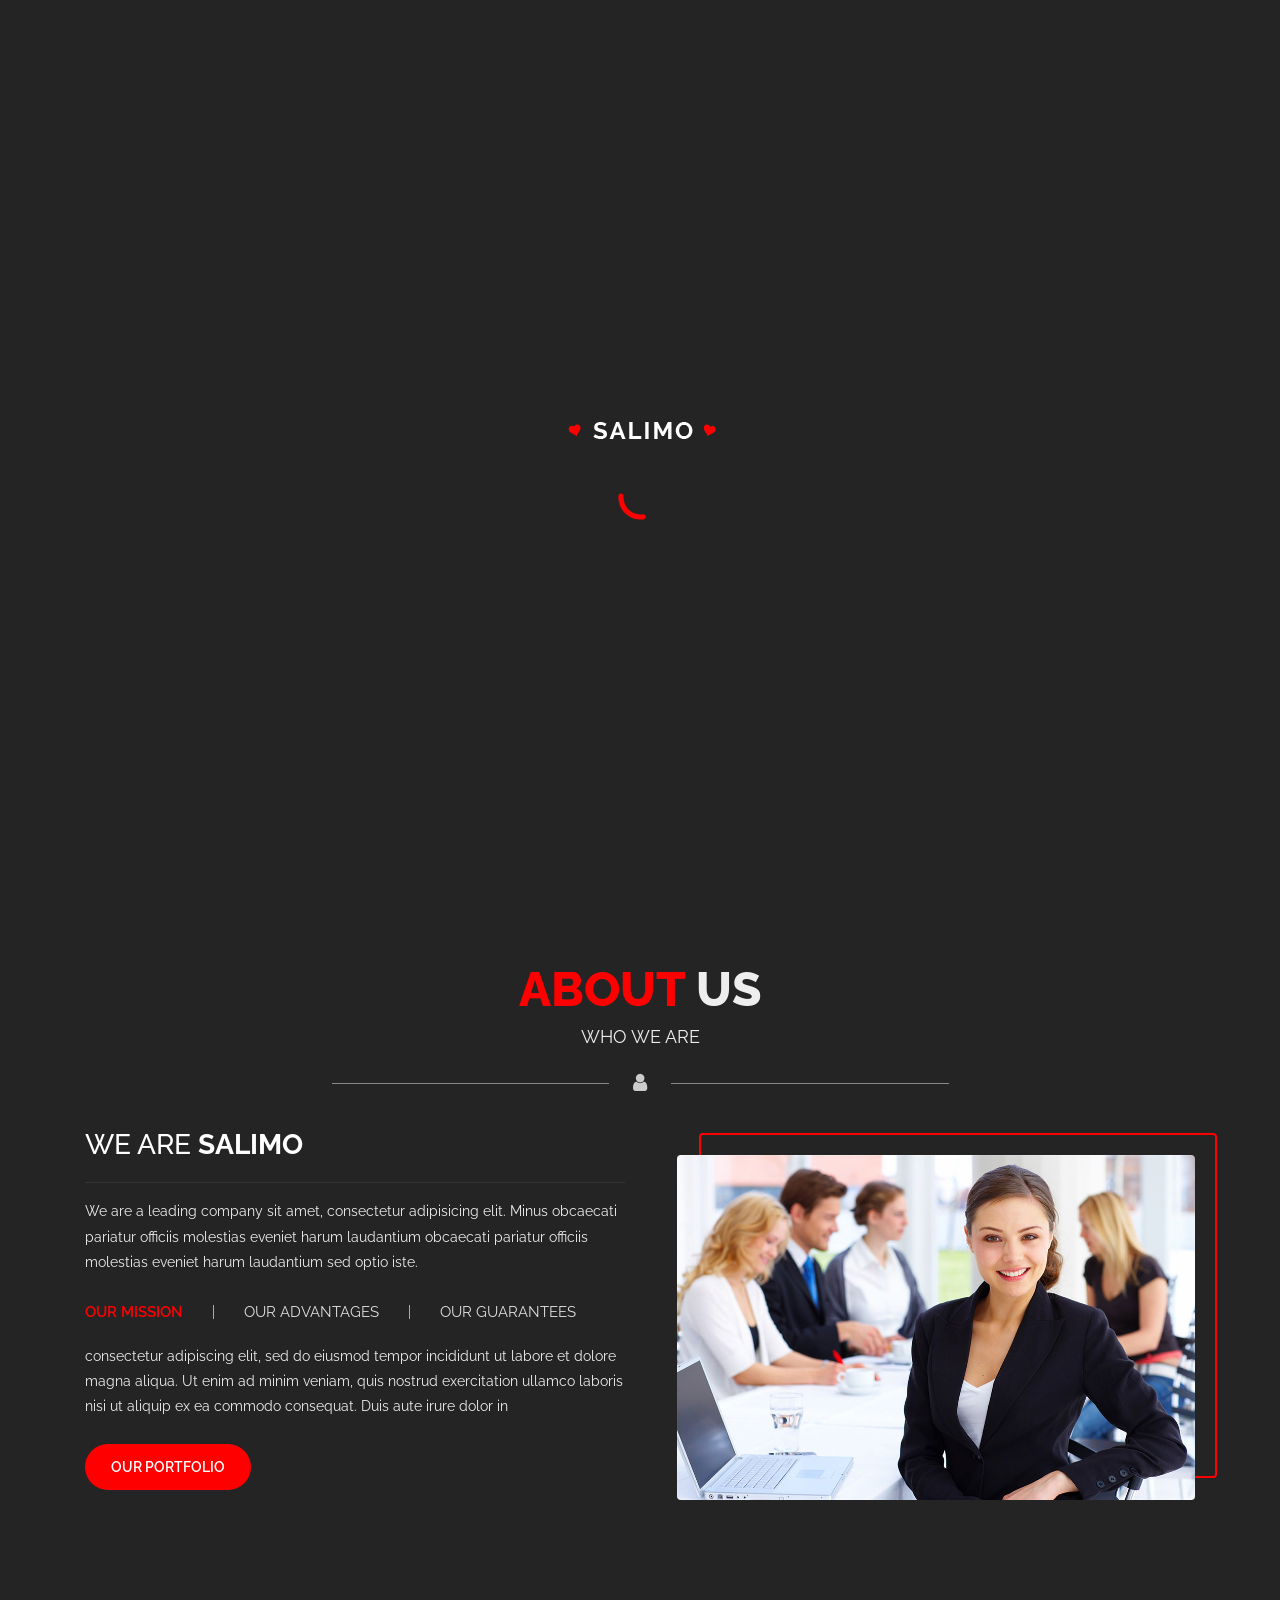
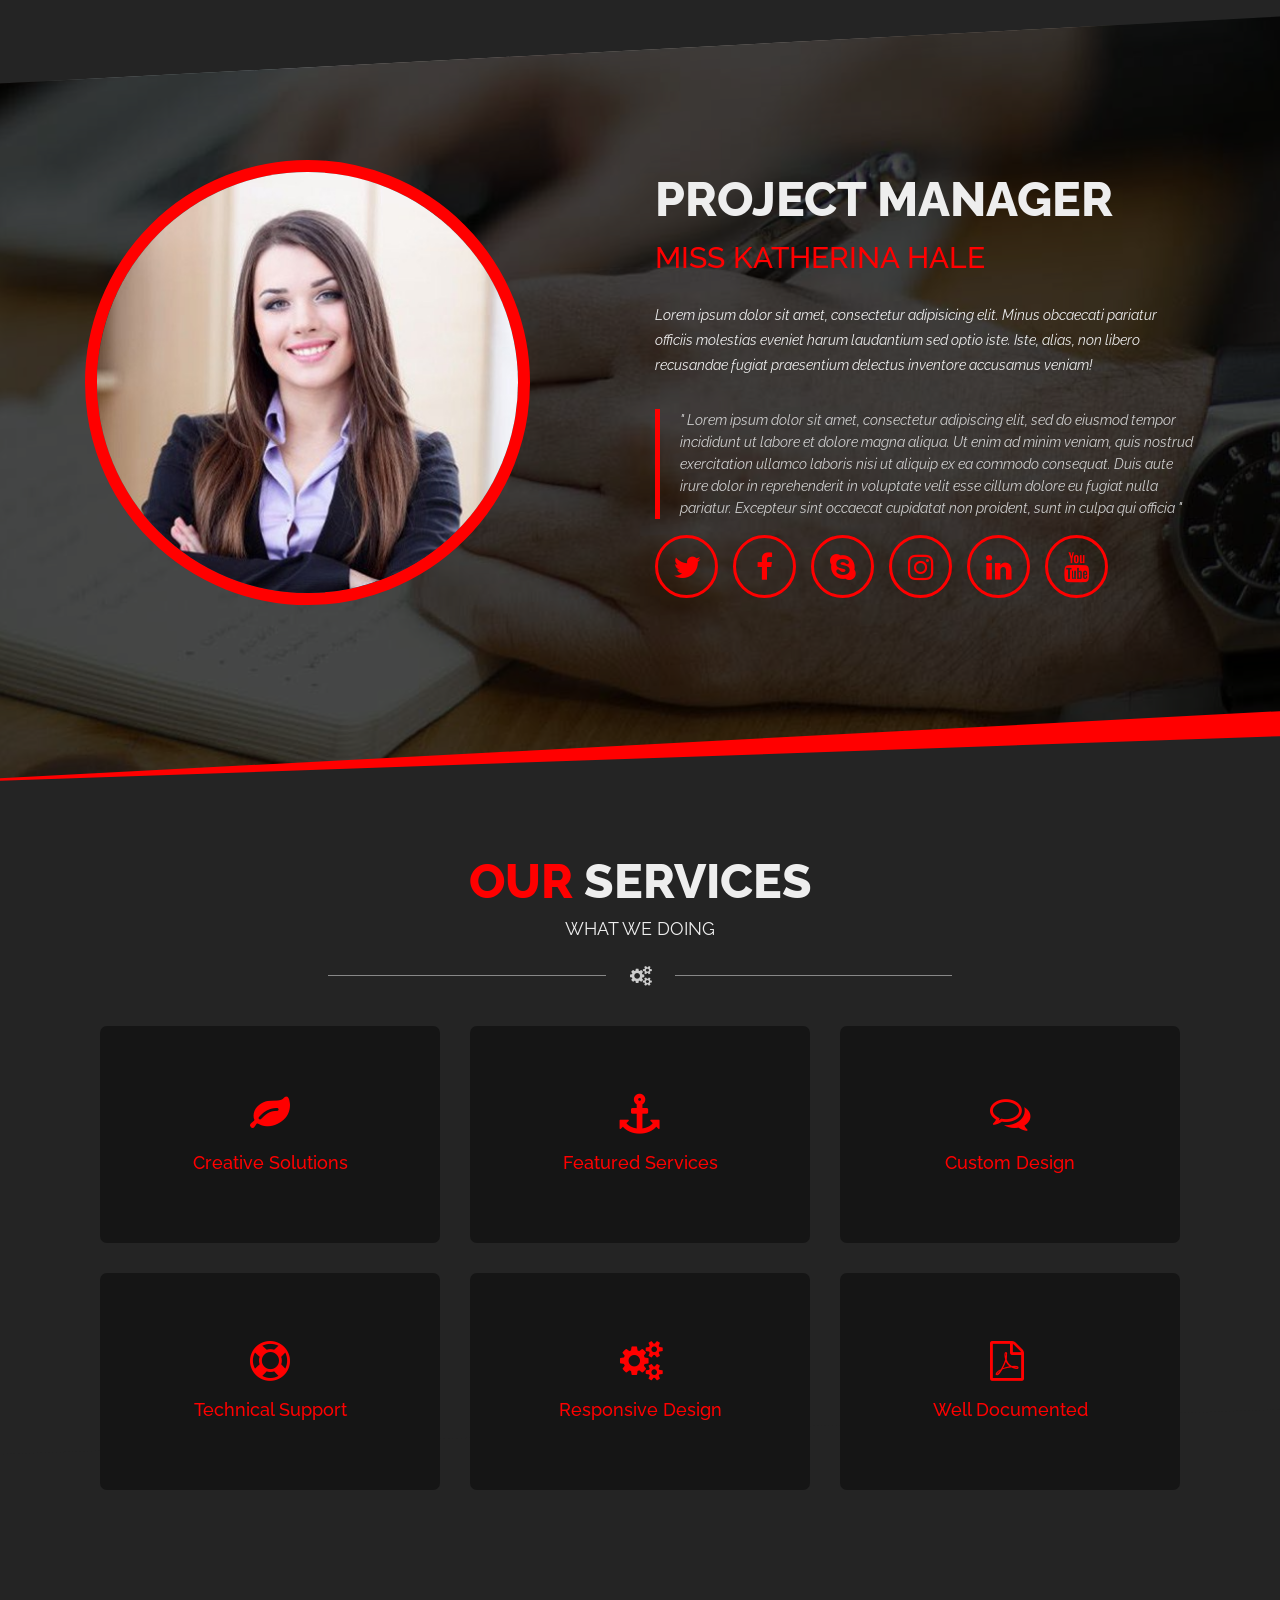
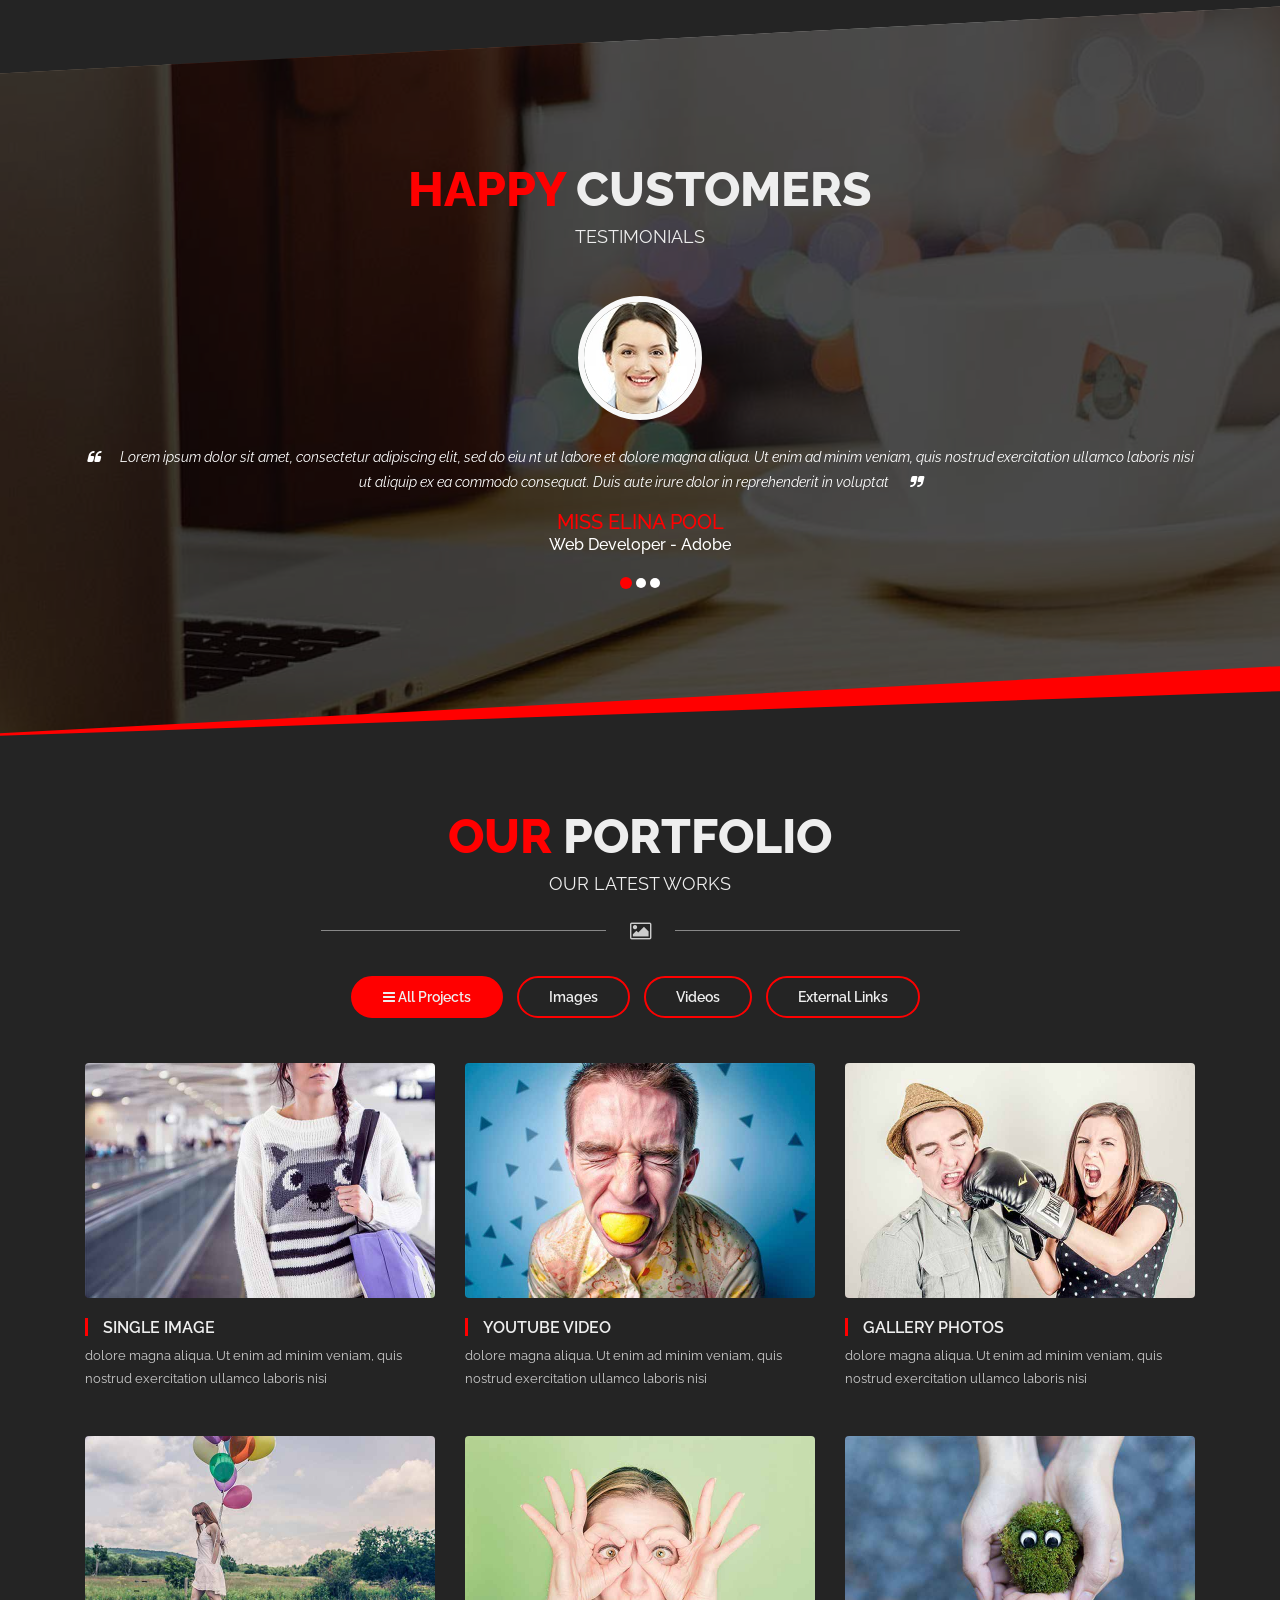
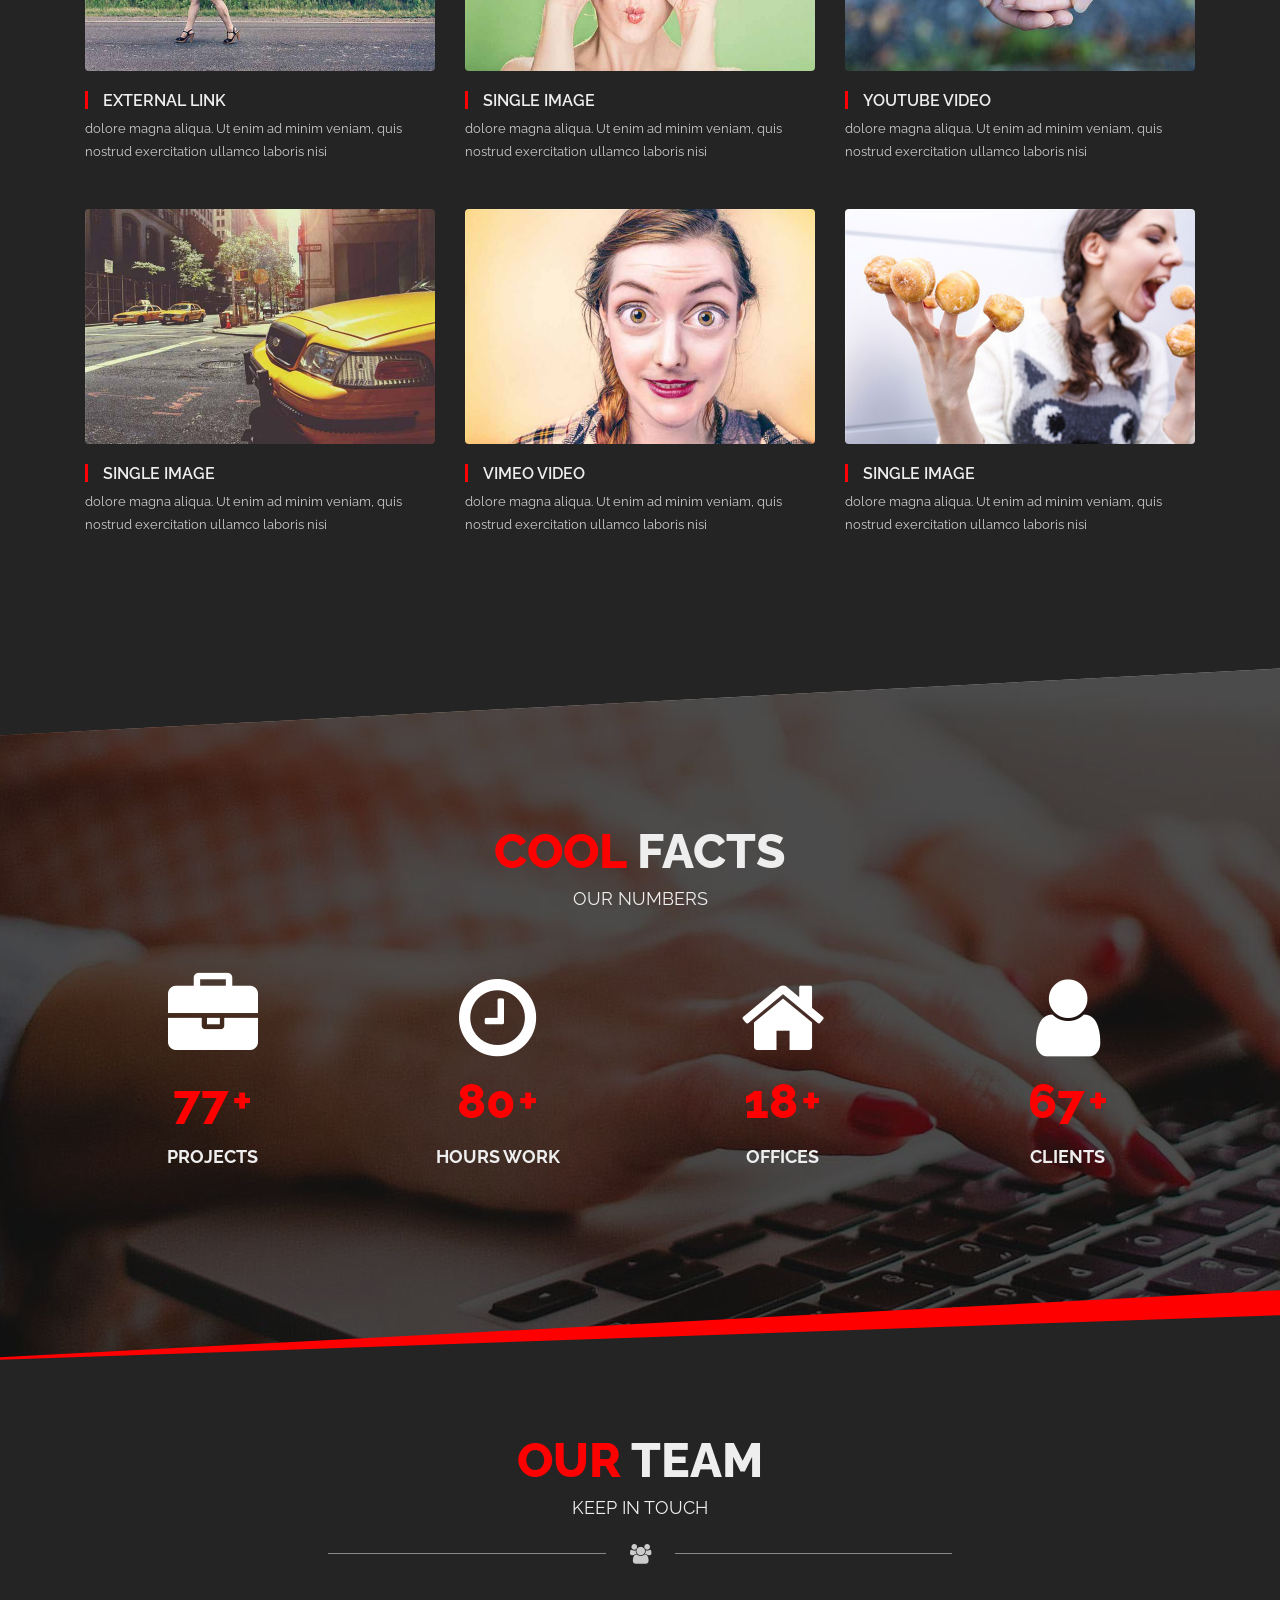
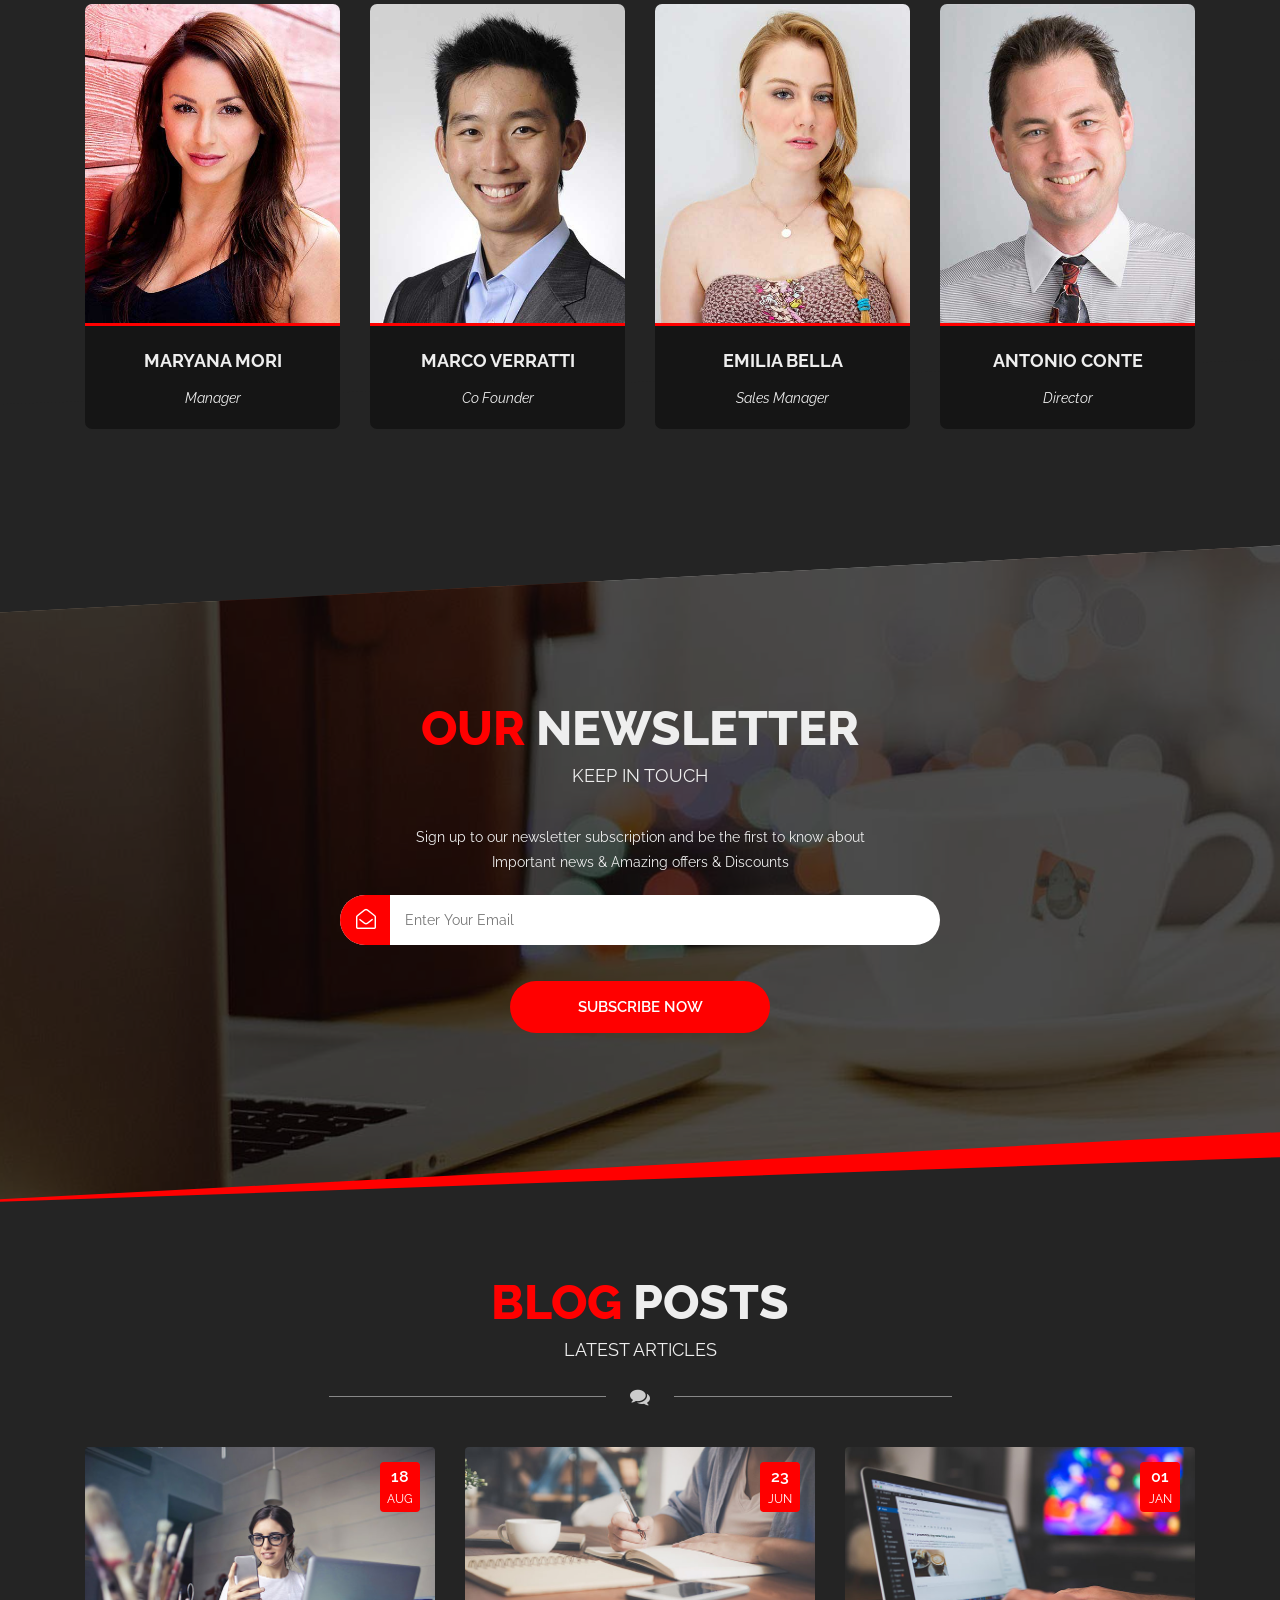
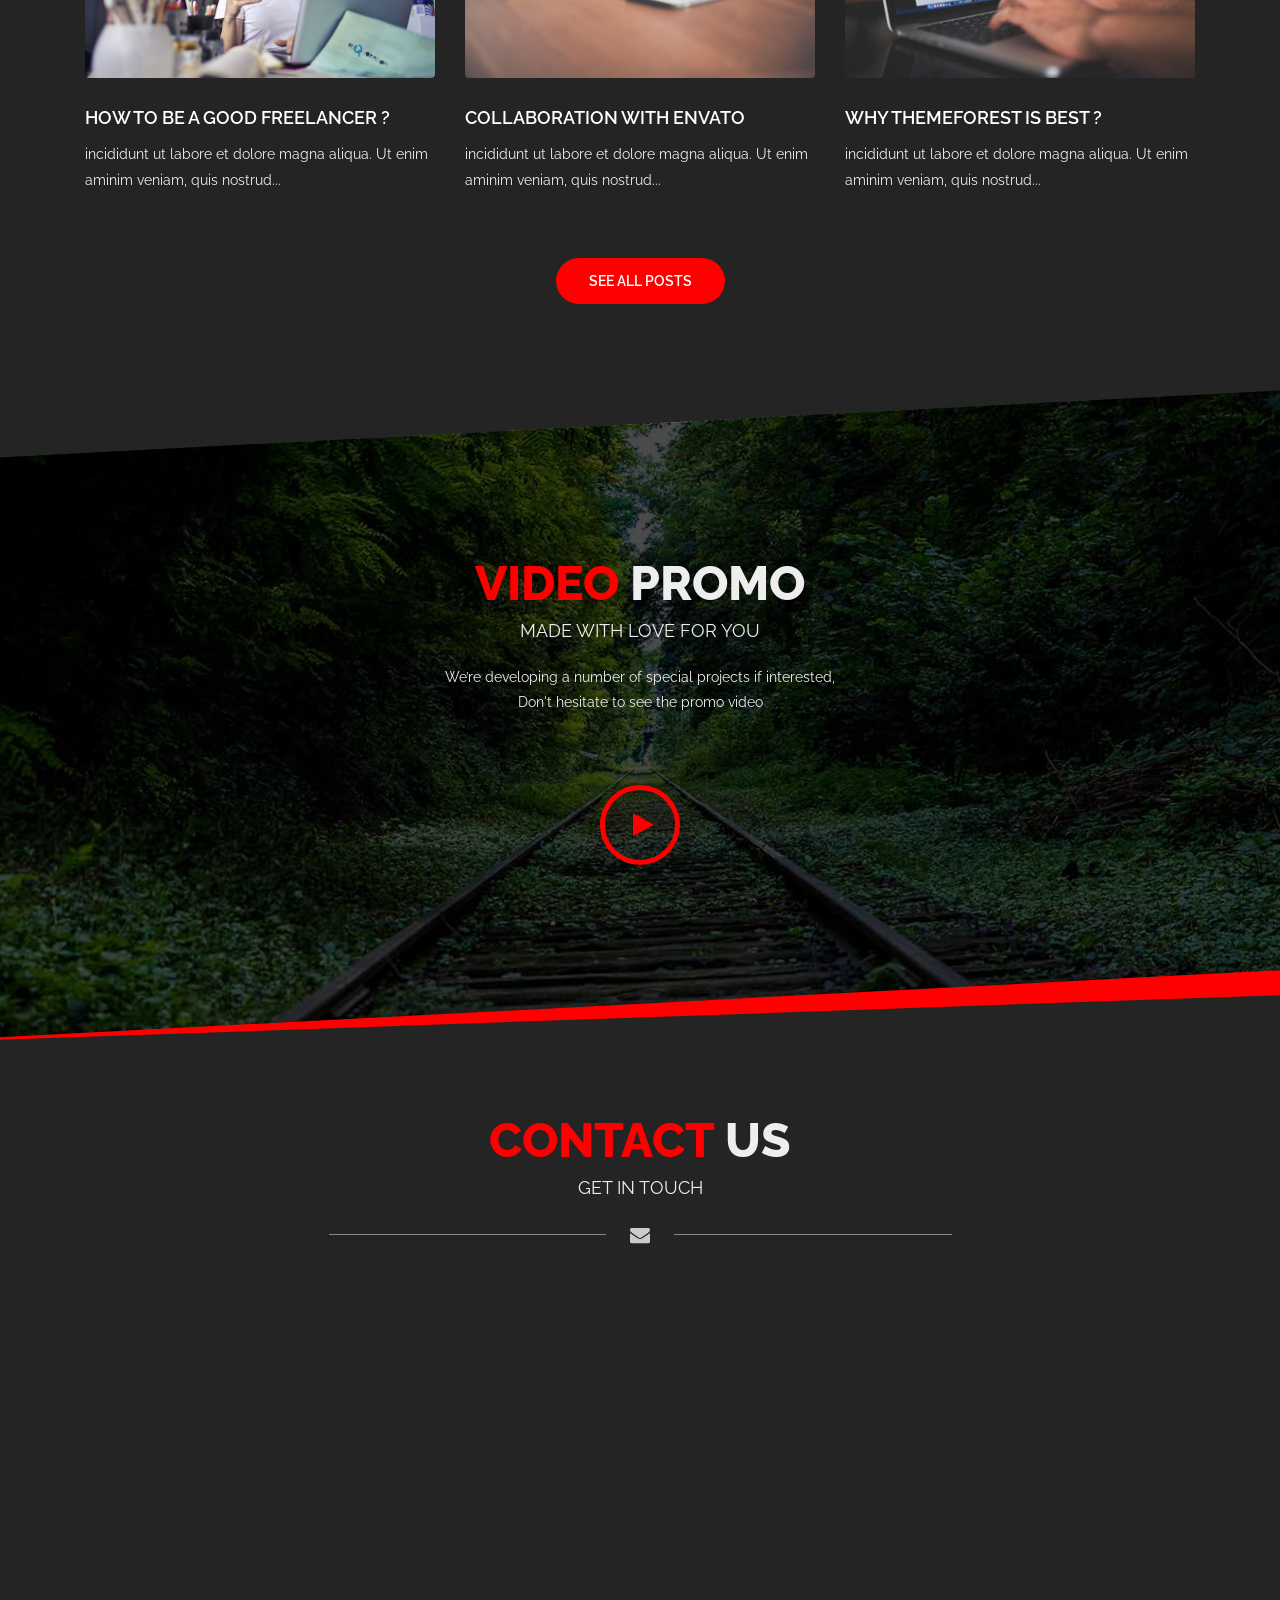
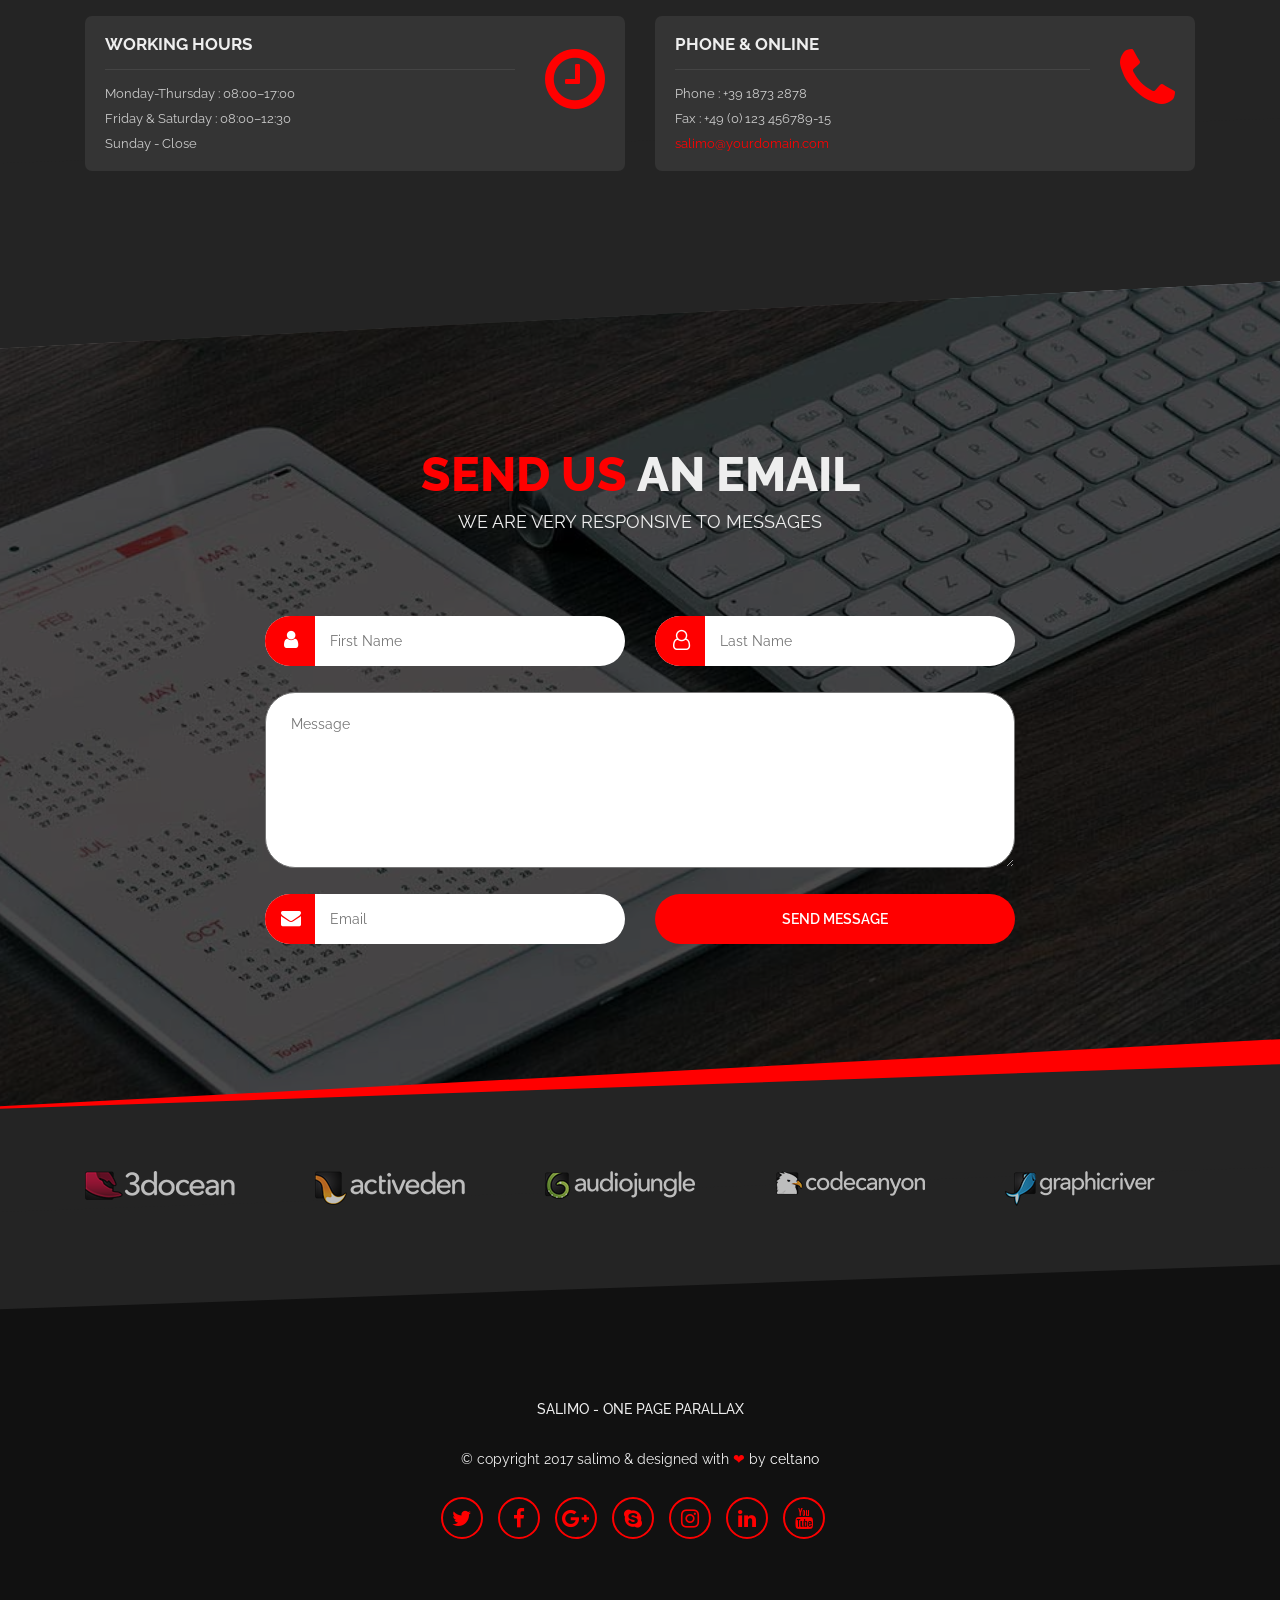
==== demos/index.html @ 037883f0 "f" ====
﻿<!DOCTYPE html>
<html lang="en">

<head>
    <meta charset="utf-8" />
    <title>Salimo - One Page Parallax</title>
    <meta name="viewport" content="width=device-width, initial-scale=1.0" />

    <!-- Google Fonts -->
    <link href="https://fonts.googleapis.com/css?family=Raleway:100,200,300,400,500,600,700,800,900" rel="stylesheet">

    <!-- Favicon -->
    <link rel="shortcut icon" href="img/favicon.png">

    <!-- Template CSS Files -->
    <link rel="stylesheet" type="text/css" href="css/bootstrap.min.css" />
    <link rel="stylesheet" type="text/css" href="css/font-awesome.min.css" />
    <link rel="stylesheet" type="text/css" href="css/magnific-popup.css" />
    <link rel="stylesheet" type="text/css" href="css/style.css" />
    <link rel="stylesheet" type="text/css" href="css/skins/red.css" />

    <!-- Revolution Slider CSS Files -->
    <link rel="stylesheet" type="text/css" href="js/plugins/revolution/css/settings.css" />
    <link rel="stylesheet" type="text/css" href="js/plugins/revolution/css/layers.css" />
    <link rel="stylesheet" type="text/css" href="js/plugins/revolution/css/navigation.css" />

    <!-- Live Style Switcher - demo only -->
    <link rel="alternate stylesheet" type="text/css" title="blue" href="css/skins/blue.css" />
    <link rel="alternate stylesheet" type="text/css" title="blueviolet" href="css/skins/blueviolet.css" />
    <link rel="alternate stylesheet" type="text/css" title="goldenrod" href="css/skins/goldenrod.css" />
    <link rel="alternate stylesheet" type="text/css" title="green" href="css/skins/green.css" />
    <link rel="alternate stylesheet" type="text/css" title="magenta" href="css/skins/magenta.css" />
    <link rel="alternate stylesheet" type="text/css" title="orange" href="css/skins/orange.css" />
    <link rel="alternate stylesheet" type="text/css" title="purple" href="css/skins/purple.css" />
    <link rel="alternate stylesheet" type="text/css" title="red" href="css/skins/red.css" />
    <link rel="alternate stylesheet" type="text/css" title="yellow" href="css/skins/yellow.css" />
    <link rel="alternate stylesheet" type="text/css" title="yellowgreen" href="css/skins/yellowgreen.css" />
    <link rel="stylesheet" type="text/css" href="css/styleswitcher.css" />

    <!-- Template JS Files -->
    <script type="text/javascript" src="js/modernizr.js"></script>

</head>

<body class="double-diagonal dark">
    <!-- Preloader Starts -->
    <div class="preloader" id="preloader">
        <div class="logopreloader">
            <img src="img/styleswitcher/logos/red.png" alt="logo-black">
        </div>
        <div class="loader" id="loader"></div>
    </div>
    <!-- Preloader Ends -->
    <!-- Live Style Switcher Starts - demo only -->
    <div id="switcher" class="">
        <div class="content-switcher">
            <h4>STYLE SWITCHER</h4>
            <ul>
                <li>
                    <a href="#" onclick="setActiveStyleSheet('blue'); document.getElementById('logo-light').src='img/styleswitcher/logos/blue.png'; document.getElementById('logo-dark').src='img/styleswitcher/logos/logos-dark/blue.png';" title="blue" class="color"><img src="img/styleswitcher/blue.png" alt="" width="30" height="30" /></a>
                </li>
                <li>
                    <a href="#" onclick="setActiveStyleSheet('blueviolet'); document.getElementById('logo-light').src='img/styleswitcher/logos/blueviolet.png'; document.getElementById('logo-dark').src='img/styleswitcher/logos/logos-dark/blueviolet.png';" title="blueviolet" class="color"><img src="img/styleswitcher/blueviolet.png" alt="" width="30" height="30" /></a>
                </li>
                <li>
                    <a href="#" onclick="setActiveStyleSheet('goldenrod'); document.getElementById('logo-light').src='img/styleswitcher/logos/goldenrod.png'; document.getElementById('logo-dark').src='img/styleswitcher/logos/logos-dark/goldenrod.png';" title="goldenrod" class="color"><img src="img/styleswitcher/goldenrod.png" alt="" width="30" height="30" /></a>
                </li>
                <li>
                    <a href="#" onclick="setActiveStyleSheet('green'); document.getElementById('logo-light').src='img/styleswitcher/logos/green.png'; document.getElementById('logo-dark').src='img/styleswitcher/logos/logos-dark/green.png';" title="green" class="color"><img src="img/styleswitcher/green.png" alt="" width="30" height="30" /></a>
                </li>
                <li>
                    <a href="#" onclick="setActiveStyleSheet('magenta'); document.getElementById('logo-light').src='img/styleswitcher/logos/magenta.png'; document.getElementById('logo-dark').src='img/styleswitcher/logos/logos-dark/magenta.png';" title="magenta" class="color"><img src="img/styleswitcher/magenta.png" alt="" width="30" height="30" /></a>
                </li>
                <li>
                    <a href="#" onclick="setActiveStyleSheet('orange'); document.getElementById('logo-light').src='img/styleswitcher/logos/orange.png'; document.getElementById('logo-dark').src='img/styleswitcher/logos/logos-dark/orange.png';" title="orange" class="color"><img src="img/styleswitcher/orange.png" alt="" width="30" height="30" /></a>
                </li>
                <li>
                    <a href="#" onclick="setActiveStyleSheet('purple'); document.getElementById('logo-light').src='img/styleswitcher/logos/purple.png'; document.getElementById('logo-dark').src='img/styleswitcher/logos/logos-dark/purple.png';" title="purple" class="color"><img src="img/styleswitcher/purple.png" alt="" width="30" height="30" /></a>
                </li>
                <li>
                    <a href="#" onclick="setActiveStyleSheet('red'); document.getElementById('logo-light').src='img/styleswitcher/logos/red.png'; document.getElementById('logo-dark').src='img/styleswitcher/logos/logos-dark/red.png';" title="red" class="color"><img src="img/styleswitcher/red.png" alt="" width="30" height="30" /></a>
                </li>
                <li>
                    <a href="#" onclick="setActiveStyleSheet('yellow'); document.getElementById('logo-light').src='img/styleswitcher/logos/yellow.png'; document.getElementById('logo-dark').src='img/styleswitcher/logos/logos-dark/yellow.png';" title="yellow" class="color"><img src="img/styleswitcher/yellow.png" alt="" width="30" height="30" /></a>
                </li>
                <li>
                    <a href="#" onclick="setActiveStyleSheet('yellowgreen'); document.getElementById('logo-light').src='img/styleswitcher/logos/yellowgreen.png'; document.getElementById('logo-dark').src='img/styleswitcher/logos/logos-dark/yellowgreen.png';" title="yellowgreen" class="color"><img src="img/styleswitcher/yellowgreen.png" alt="" width="30" height="30" /></a>
                </li>
            </ul>

            <p>BODY SKIN</p>

            <label><input class="dark_switch" type="radio" name="color_style" id="is_light" value="light" /> Light</label>
            <label><input class="dark_switch" type="radio" name="color_style" id="is_dark" value="dark" checked="checked" /> Dark</label>

            <hr />

            <p>LAYOUT STYLE</p>
            <label><input class="boxed_switch" type="radio" name="layout_style" id="is_wide" value="wide" checked="checked" /> Wide</label>
            <label><input class="boxed_switch" type="radio" name="layout_style" id="is_boxed" value="boxed" /> Boxed</label>

            <hr />

            <p class="separator">SEPARATOR <span class="hot">HOT</span></p>
            <span class="info">Select and scroll to see the changes</span>
            <label><input class="separator_switch" type="radio" name="separator_style" id="is_normal" value="normal" /> <img alt="separator" width="20" height="20" src="img/styleswitcher/separators/1.jpg" /></label>
            <label><input class="separator_switch" type="radio" name="separator_style" id="is_skew" value="skew" /> <img alt="separator" width="20" height="20" src="img/styleswitcher/separators/2.jpg" /></label>
            <label><input class="separator_switch" type="radio" name="separator_style" id="is_reversed_skew" value="reversed-skew" /> <img alt="separator" width="20" height="20" src="img/styleswitcher/separators/3.jpg" /></label>
            <label><input class="separator_switch" type="radio" name="separator_style" id="is_double_diagonal" value="double-diagonal" checked="checked" /> <img alt="separator" width="20" height="20" src="img/styleswitcher/separators/4.jpg" /></label>
            <label><input class="separator_switch" type="radio" name="separator_style" id="is_big_triangle" value="big-triangle" /> <img alt="separator" width="20" height="20" src="img/styleswitcher/separators/5.jpg" /></label>

            <hr />

            <a href="https://themeforest.net/item/salimo-creative-one-page-template/19128817?ref=celtano" class="custom-button purchase">Purchase</a>
            <div id="hideSwitcher">&times;</div>

        </div>
    </div>
    <div id="showSwitcher" class="styleSecondColor"><i class="fa fa-cog fa-spin"></i></div>
    <!-- Live Style Switcher Ends - demo only -->
    <!-- Page Wrapper Starts -->
    <div class="wrapper">
        <!-- Header Starts -->
        <header id="header" class="header">
            <div class="header-inner">
                <!-- Navbar Starts -->
                <nav class="navbar navbar-expand-lg p-0" id="singlepage-nav">
					<!-- Logo Starts -->
                    <div class="logo">
                        <a data-toggle="collapse" data-target=".navbar-collapse.show" class="navbar-brand link-menu scroll-to-target" href="#mainslider">
                            <!-- Logo White Starts -->
                            <img id="logo-light" class="logo-light" src="img/styleswitcher/logos/orange.png" alt="logo-light" />
                            <!-- Logo White Ends -->
                            <!-- Logo Black Starts -->
                            <img id="logo-dark" class="logo-dark" src="img/styleswitcher/logos/logos-dark/orange.png" alt="logo-dark" />
                            <!-- Logo Black Ends -->
                        </a>
                    </div>
					<!-- Logo Ends -->
					<!-- Hamburger Icon Starts -->
                    <button class="navbar-toggler p-0" type="button" data-toggle="collapse" data-target="#navbarSupportedContent" aria-controls="navbarSupportedContent" aria-expanded="false" aria-label="Toggle navigation">
						<span id="icon-toggler">
						  <span></span>
						  <span></span>
						  <span></span>
						  <span></span>
						</span>
					</button>
					<!-- Hamburger Icon Ends -->
					<!-- Navigation Menu Starts -->
                    <div class="collapse navbar-collapse nav-menu" id="navbarSupportedContent">
                        <ul class="nav-menu-inner ml-auto">
                            <li><a data-toggle="collapse" data-target=".navbar-collapse.show" class="link-menu" href="#mainslider"><i class="fa fa-home"></i> home</a></li>
                            <li><a data-toggle="collapse" data-target=".navbar-collapse.show" class="link-menu" href="#about"><i class="fa fa-user"></i> about</a></li>
                            <li><a data-toggle="collapse" data-target=".navbar-collapse.show" class="link-menu" href="#services"><i class="fa fa-cog"></i> services</a></li>
                            <li><a data-toggle="collapse" data-target=".navbar-collapse.show" class="link-menu" href="#portfolio"><i class="fa fa-image"></i> portfolio</a></li>
                            <li><a data-toggle="collapse" data-target=".navbar-collapse.show" class="link-menu" href="#team"><i class="fa fa-user"></i> team</a></li>
                            <li><a data-toggle="collapse" data-target=".navbar-collapse.show" class="link-menu" href="#blog"><i class="fa fa-comments"></i> blog</a></li>
                            <li><a data-toggle="collapse" data-target=".navbar-collapse.show" class="link-menu" href="#contact"><i class="fa fa-envelope"></i> contact</a></li>
                        </ul>
                    </div>
					<!-- Navigation Menu Ends -->
                </nav>
                <!-- Navbar Ends -->
            </div>
        </header>
		<!-- Header Ends -->
        <!-- Main Slider Section Starts -->
        <section class="mainslider" id="mainslider">
            <article class="content">
                <div id="rev_slider_6_1" class="rev_slider fullwidthabanner" style="display:none;" data-version="5.0.7">
                    <ul>
                        <!-- SLIDE  -->
                        <li data-index="rs-1" data-transition="fade" data-slotamount="default" data-easein="default" data-easeout="default" data-masterspeed="default" data-thumb="img/revolution-slider/content-tabs/thumb1.jpg" data-rotate="0" data-fstransition="fade" data-fsmasterspeed="1500" data-fsslotamount="7" data-saveperformance="off" data-title="WE ARE SALIMO" data-param1="May 24, 2015" data-description="">
                            <!-- MAIN IMAGE -->
                            <img src="img/revolution-slider/content-tabs/content-tabs1.jpg" alt="" data-bgposition="center center" data-bgfit="cover" data-bgrepeat="no-repeat" class="rev-slidebg" data-no-retina>
                            <!-- LAYERS -->

                            <!-- LAYER NR. 1 -->
                            <div class="tp-caption NotGeneric-Title   tp-resizeme" id="slide-24-layer-6" data-x="['left','left','left','left']" data-hoffset="['50','50','50','50']" data-y="['top','top','top','top']" data-voffset="['250','250','250','250']" data-width="none" data-height="none" data-whitespace="nowrap" data-transform_idle="o:1;" data-transform_in="opacity:0;s:500;e:Power2.easeInOut;" data-transform_out="opacity:0;s:1000;e:Power2.easeIn;s:1000;e:Power2.easeIn;" data-start="500" data-splitin="chars" data-splitout="none" data-basealign="slide" data-responsive_offset="on" data-elementdelay="0.03" style="z-index: 5; white-space: nowrap; font-size: 40px; line-height: 40px;">WE ARE SALIMO
                            </div>

                            <!-- LAYER NR. 2 -->
                            <div class="tp-caption Photography-Textblock   tp-resizeme" id="slide-24-layer-8" data-x="['left','left','left','left']" data-hoffset="['50','50','50','50']" data-y="['top','top','top','top']" data-voffset="['320','320','320','320']" data-width="350" data-height="150" data-whitespace="normal" data-transform_idle="o:1;" data-transform_in="opacity:0;s:500;e:Power2.easeInOut;" data-transform_out="opacity:0;s:1000;e:Power2.easeIn;s:1000;e:Power2.easeIn;" data-start="500" data-splitin="chars" data-splitout="none" data-basealign="slide" data-responsive_offset="on" data-elementdelay="0.01" style="z-index: 7; min-width: 350px; max-width: 350px; max-width: 150px; max-width: 150px; white-space: normal; font-size: 15px; line-height: 25px;">incredibly beautiful and fully responsive One Page Bootstrap 3 Template for any type of creative web professional
                            </div>
                            <!-- LAYER NR. 3 -->
                            <div class="tp-caption" data-x="['center','center','center','center']" data-hoffset="['0','0','0','0']" data-y="['middle','middle','middle','middle']" data-voffset="['180','97','90','90']" data-width="none" data-height="none" data-whitespace="nowrap" data-transform_idle="o:1;" data-transform_hover="o:1;rX:0;rY:0;rZ:0;z:0;s:300;e:Power1.easeInOut;" data-style_hover="c:rgba(255, 255, 255, 1.00);bc:rgba(255, 255, 255, 1.00);" data-transform_in="y:100px;sX:1;sY:1;opacity:0;s:2000;e:Power3.easeInOut;" data-transform_out="y:50px;opacity:0;s:1000;e:Power2.easeInOut;" data-start="750" data-splitin="none" data-splitout="none" data-responsive_offset="on" data-responsive="off" style="z-index: 11; white-space: nowrap;text-transform:left;outline:none;box-shadow:none;box-sizing:border-box;-moz-box-sizing:border-box;-webkit-box-sizing:border-box;cursor:pointer;"><a href="#about" class="custom-button slider-button scroll-to-target">learn more about us</a></div>
                        </li>
                        <!-- SLIDE  -->
                        <li data-index="rs-2" data-transition="fade" data-slotamount="default" data-easein="default" data-easeout="default" data-masterspeed="default" data-thumb="img/revolution-slider/content-tabs/thumb1.jpg" data-rotate="0" data-fstransition="fade" data-fsmasterspeed="1500" data-fsslotamount="7" data-saveperformance="off" data-title="WE ARE CREATIVE" data-param1="May 24, 2015" data-description="">
                            <!-- MAIN IMAGE -->
                            <img src="img/revolution-slider/content-tabs/content-tabs2.jpg" alt="" data-bgposition="center center" data-bgfit="cover" data-bgrepeat="no-repeat" class="rev-slidebg" data-no-retina>
                            <!-- LAYERS -->

                            <!-- LAYER NR. 1 -->
                            <div class="tp-caption NotGeneric-Title   tp-resizeme" id="slide-24-layer-66" data-x="['left','left','left','left']" data-hoffset="['50','50','50','50']" data-y="['top','top','top','top']" data-voffset="['250','250','250','250']" data-width="none" data-height="none" data-whitespace="nowrap" data-transform_idle="o:1;" data-transform_in="opacity:0;s:500;e:Power2.easeInOut;" data-transform_out="opacity:0;s:1000;e:Power2.easeIn;s:1000;e:Power2.easeIn;" data-start="500" data-splitin="chars" data-splitout="none" data-basealign="slide" data-responsive_offset="on" data-elementdelay="0.03" style="z-index: 5; white-space: nowrap; font-size: 40px; line-height: 40px;">WE ARE CREATIVE
                            </div>

                            <!-- LAYER NR. 2 -->
                            <div class="tp-caption Photography-Textblock   tp-resizeme" id="slide-24-layer-88" data-x="['left','left','left','left']" data-hoffset="['50','50','50','50']" data-y="['top','top','top','top']" data-voffset="['320','320','320','320']" data-width="350" data-height="150" data-whitespace="normal" data-transform_idle="o:1;" data-transform_in="opacity:0;s:500;e:Power2.easeInOut;" data-transform_out="opacity:0;s:1000;e:Power2.easeIn;s:1000;e:Power2.easeIn;" data-start="500" data-splitin="chars" data-splitout="none" data-basealign="slide" data-responsive_offset="on" data-elementdelay="0.01" style="z-index: 7; min-width: 350px; max-width: 350px; max-width: 150px; max-width: 150px; white-space: normal; font-size: 15px; line-height: 25px;">incredibly beautiful and fully responsive One Page Bootstrap 3 Template for any type of creative web professional
                            </div>
                            <!-- LAYER NR. 3 -->
                            <div class="tp-caption" data-x="['center','center','center','center']" data-hoffset="['0','0','0','0']" data-y="['middle','middle','middle','middle']" data-voffset="['180','97','90','90']" data-width="none" data-height="none" data-whitespace="nowrap" data-transform_idle="o:1;" data-transform_hover="o:1;rX:0;rY:0;rZ:0;z:0;s:300;e:Power1.easeInOut;" data-style_hover="c:rgba(255, 255, 255, 1.00);bc:rgba(255, 255, 255, 1.00);" data-transform_in="y:100px;sX:1;sY:1;opacity:0;s:2000;e:Power3.easeInOut;" data-transform_out="y:50px;opacity:0;s:1000;e:Power2.easeInOut;" data-start="750" data-splitin="none" data-splitout="none" data-responsive_offset="on" data-responsive="off" style="z-index: 11; white-space: nowrap;text-transform:left;outline:none;box-shadow:none;box-sizing:border-box;-moz-box-sizing:border-box;-webkit-box-sizing:border-box;cursor:pointer;"><a href="#about" class="custom-button slider-button scroll-to-target">learn more about us</a></div>
                        </li>
                        <!-- SLIDE  -->
                        <li data-index="rs-3" data-transition="fade" data-slotamount="default" data-easein="default" data-easeout="default" data-masterspeed="default" data-thumb="img/revolution-slider/content-tabs/thumb1.jpg" data-rotate="0" data-fstransition="fade" data-fsmasterspeed="1500" data-fsslotamount="7" data-saveperformance="off" data-title="WE ARE LEADERS" data-param1="May 24, 2015" data-description="">
                            <!-- MAIN IMAGE -->
                            <img src="img/revolution-slider/content-tabs/content-tabs3.jpg" alt="" data-bgposition="center center" data-bgfit="cover" data-bgrepeat="no-repeat" class="rev-slidebg" data-no-retina>
                            <!-- LAYERS -->

                            <!-- LAYER NR. 1 -->
                            <div class="tp-caption NotGeneric-Title   tp-resizeme" id="slide-24-layer-666" data-x="['left','left','left','left']" data-hoffset="['50','50','50','50']" data-y="['top','top','top','top']" data-voffset="['250','250','250','250']" data-width="none" data-height="none" data-whitespace="nowrap" data-transform_idle="o:1;" data-transform_in="opacity:0;s:500;e:Power2.easeInOut;" data-transform_out="opacity:0;s:1000;e:Power2.easeIn;s:1000;e:Power2.easeIn;" data-start="500" data-splitin="chars" data-splitout="none" data-basealign="slide" data-responsive_offset="on" data-elementdelay="0.03" style="z-index: 5; white-space: nowrap; font-size: 40px; line-height: 40px;">WE ARE LEADERS
                            </div>

                            <!-- LAYER NR. 2 -->
                            <div class="tp-caption Photography-Textblock   tp-resizeme" id="slide-24-layer-888" data-x="['left','left','left','left']" data-hoffset="['50','50','50','50']" data-y="['top','top','top','top']" data-voffset="['320','320','320','320']" data-width="350" data-height="150" data-whitespace="normal" data-transform_idle="o:1;" data-transform_in="opacity:0;s:500;e:Power2.easeInOut;" data-transform_out="opacity:0;s:1000;e:Power2.easeIn;s:1000;e:Power2.easeIn;" data-start="500" data-splitin="chars" data-splitout="none" data-basealign="slide" data-responsive_offset="on" data-elementdelay="0.01" style="z-index: 7; min-width: 350px; max-width: 350px; max-width: 150px; max-width: 150px; white-space: normal; font-size: 15px; line-height: 25px;">incredibly beautiful and fully responsive One Page Bootstrap 3 Template for any type of creative web professional
                            </div>
                            <!-- LAYER NR. 3 -->
                            <div class="tp-caption" data-x="['center','center','center','center']" data-hoffset="['0','0','0','0']" data-y="['middle','middle','middle','middle']" data-voffset="['180','97','90','90']" data-width="none" data-height="none" data-whitespace="nowrap" data-transform_idle="o:1;" data-transform_hover="o:1;rX:0;rY:0;rZ:0;z:0;s:300;e:Power1.easeInOut;" data-style_hover="c:rgba(255, 255, 255, 1.00);bc:rgba(255, 255, 255, 1.00);" data-transform_in="y:100px;sX:1;sY:1;opacity:0;s:2000;e:Power3.easeInOut;" data-transform_out="y:50px;opacity:0;s:1000;e:Power2.easeInOut;" data-start="750" data-splitin="none" data-splitout="none" data-responsive_offset="on" data-responsive="off" style="z-index: 11; white-space: nowrap;text-transform:left;outline:none;box-shadow:none;box-sizing:border-box;-moz-box-sizing:border-box;-webkit-box-sizing:border-box;cursor:pointer;"><a href="#about" class="custom-button slider-button scroll-to-target">learn more about us</a></div>
                        </li>
                    </ul>
                    <div class="tp-bannertimer tp-bottom" style="visibility: hidden !important;"></div>
                </div>
                <!-- END REVOLUTION SLIDER -->
                <script type="text/javascript">
                </script>
            </article>
        </section>
        <!-- Main Slider Section Ends -->
        <!-- About Section Starts -->
        <section id="about" class="about">
            <!-- Container Starts -->
            <div class="container">
                <!-- Main Heading Starts -->
                <div class="text-center top-text">
                    <h1><span>About</span> Us</h1>
                    <h4>Who We Are</h4>
                </div>
                <!-- Main Heading Ends -->
                <!-- Divider Starts -->
                <div class="divider text-center">
                    <span class="outer-line"></span>
                    <span class="fa fa-user" aria-hidden="true"></span>
                    <span class="outer-line"></span>
                </div>
                <!-- Divider Ends -->
                <!-- About Content Starts -->
                <div class="row about-content">
                    <div class="col-sm-12 col-md-12 col-lg-6 about-left-side">
                        <h3 class="title-about">WE ARE <strong>SALIMO</strong></h3>
                        <hr>
                        <p>We are a leading company sit amet, consectetur adipisicing elit. Minus obcaecati pariatur officiis molestias eveniet harum laudantium obcaecati pariatur officiis molestias eveniet harum laudantium sed optio iste. </p>
						<!-- Tabs Heading Starts -->
                        <ul class="nav nav-tabs">
                            <li><a class="active" data-toggle="tab" href="#menu1">Our Mission</a></li>
                            <li><a data-toggle="tab" href="#menu2">Our advantages</a></li>
                            <li><a data-toggle="tab" href="#menu3">Our guarantees</a></li>
                        </ul>
                        <!-- Tabs Heading Ends -->
                        <!-- Tabs Content Starts -->
                        <div class="tab-content">
                            <div id="menu1" class="tab-pane fade in active">
                                <p>consectetur adipiscing elit, sed do eiusmod tempor incididunt ut labore et dolore magna aliqua. Ut enim ad minim veniam, quis nostrud exercitation ullamco laboris nisi ut aliquip ex ea commodo consequat. Duis aute irure dolor in</p>
                            </div>
                            <div id="menu2" class="tab-pane fade">
                                <p>Ut enim ad minim veniam, quis nostrud exercitation ullamco laboris nisi ut aliquip ex ea commodo consequat. Duis aute irure dolor in reprehenderit in voluptate velit esse cillum dolore eu fugiat nulla pariatur.</p>
                            </div>
                            <div id="menu3" class="tab-pane fade">
                                <p>Laboris nisi ut aliquip ex ea commodo consequat. Duis aute irure dolor in reprehenderit in voluptate velit esse cillum dolore eu fugiat nulla pariatur. Excepteur sint occaecat cupidatat non proident, sunt in culpa qui officia</p>
                            </div>
                        </div>
                        <!-- Tabs Content Ends -->
                        <a class="custom-button scroll-to-target" href="#portfolio">Our Portfolio</a>
                    </div>
                    <div class="col-md-12 col-lg-6 about-right">
						<div class="about-right-side">
							<img class="img-fluid" src="img/about.jpg" alt="">
						</div>
                    </div>
                </div>
                <!-- About Content Ends -->
            </div>
            <!-- Container Ends -->
        </section>
        <!-- About Section Ends -->
        <!-- Project Manager Section Starts -->
        <section class="projectmanager" id="projectmanager">
            <!-- Section Overlay Starts -->
            <div class="section-overlay">
                <!-- Container Starts -->
                <div class="container">
                    <div class="row">
                        <!-- Image Starts -->
                        <div class="col-md-12 col-lg-12 col-xl-5">
                            <img class="img-fluid projectmanagerpicture" src="img/projectmanager.jpg" alt="project manager">
                        </div>
                        <!-- Image Ends -->
                        <!-- Details Starts -->
                        <div class="col-md-12 col-lg-12 col-xl-6 offset-xl-1">
                            <h1>Project Manager</h1>
                            <h3>Miss Katherina Hale</h3>
                            <p>
                                Lorem ipsum dolor sit amet, consectetur adipisicing elit. Minus obcaecati pariatur officiis molestias eveniet harum laudantium sed optio iste. Iste, alias, non libero recusandae fugiat praesentium delectus inventore accusamus veniam!
                            </p>
                            <blockquote>
                                " Lorem ipsum dolor sit amet, consectetur adipiscing elit, sed do eiusmod tempor incididunt ut labore et dolore magna aliqua. Ut enim ad minim veniam, quis nostrud exercitation ullamco laboris nisi ut aliquip ex ea commodo consequat. Duis aute irure dolor in reprehenderit in voluptate velit esse cillum dolore eu fugiat nulla pariatur. Excepteur sint occaecat cupidatat non proident, sunt in culpa qui officia "
                            </blockquote>
                            <!-- Social Media Starts -->
                            <div class="social-icons">
                                <ul class="social">
                                    <li>
                                        <a class="twitter" href="#" title="twitter"></a>
                                    </li>
                                    <li>
                                        <a class="facebook" href="#" title="facebook"></a>
                                    </li>
                                    <li>
                                        <a class="skype" href="#" title="skype"></a>
                                    </li>
                                    <li>
                                        <a class="instagram" href="#" title="instagram"></a>
                                    </li>
                                    <li>
                                        <a class="linkedin" href="#" title="linkedin"></a>
                                    </li>
                                    <li>
                                        <a class="youtube" href="#" title="youtube"></a>
                                    </li>
                                </ul>
                            </div>
                            <!-- Social Media Ends -->
                        </div>
                    </div>
                    <!-- Details Ends -->
                </div>
                <!-- Container Ends -->
            </div>
        </section>
        <!-- Project Manager Section Ends -->
        <!-- Services Section Starts -->
        <section id="services" class="services">
            <!-- Container Starts -->
            <div class="container">
                <!-- Main Heading Starts -->
                <div class="text-center top-text">
                    <h1><span>Our</span> Services</h1>
                    <h4>What We Doing</h4>
                </div>
                <!-- Main Heading Starts -->
                <!-- Divider Starts -->
                <div class="divider text-center">
                    <span class="outer-line"></span>
                    <span class="fa fa-cogs" aria-hidden="true"></span>
                    <span class="outer-line"></span>
                </div>
                <!-- Divider Ends -->
                <!-- Services Starts -->
                <div class="row services-box">
                    <!-- Service Item Starts -->
                    <div class="col-lg-4 col-md-12 col-sm-12 services-box-item">
                        <!-- Service Item Cover Starts -->
                        <span class="services-box-item-cover fa fa-leaf" data-headline="Creative Solutions"></span>
                        <!-- Service Item Cover Ends -->
                        <!-- Service Item Content Starts -->
                        <div class="services-box-item-content fa fa-leaf">
                            <h2>Creative Solutions</h2>
                            <p>Lorem ipsum dolor sit amet, consectetur adipisicing elit, sed do eiusmod tempor incididunt ut labore et dolore magna aliqua. Duis aute irure dolor in reprehenderit in voluptate velit esse cillum dolore eu.</p>
                        </div>
                        <!-- Service Item Content Ends -->
                    </div>
                    <!-- Service Item Ends -->

                    <!-- Service Item Starts -->
                    <div class="col-lg-4 col-md-12 col-sm-12 services-box-item">
                        <!-- Service Item Cover Starts -->
                        <span class="services-box-item-cover fa fa-anchor" data-headline="Featured Services"></span>
                        <!-- Service Item Cover Ends -->
                        <!-- Service Item Content Starts -->
                        <div class="services-box-item-content fa fa-anchor">
                            <h2>Featured Services</h2>
                            <p>Lorem ipsum dolor sit amet, consectetur adipisicing elit, sed do eiusmod tempor incididunt ut labore et dolore magna aliqua. Duis aute irure dolor in reprehenderit in voluptate velit esse cillum dolore eu.</p>
                        </div>
                        <!-- Service Item Content Ends -->
                    </div>
                    <!-- Service Item Ends -->

                    <!-- Service Item Starts -->
                    <div class="col-lg-4 col-md-12 col-sm-12 services-box-item">
                        <!-- Service Item Cover Starts -->
                        <span class="services-box-item-cover fa fa-comments-o" data-headline="Custom Design"></span>
                        <!-- Service Item Cover Ends -->
                        <!-- Service Item Content Starts -->
                        <div class="services-box-item-content fa fa-comments-o">
                            <h2>Custom Design</h2>
                            <p>Lorem ipsum dolor sit amet, consectetur adipisicing elit, sed do eiusmod tempor incididunt ut labore et dolore magna aliqua. Duis aute irure dolor in reprehenderit in voluptate velit esse cillum dolore eu.</p>
                        </div>
                        <!-- Service Item Content Ends -->
                    </div>
                    <!-- Service Item Ends -->

                    <!-- Service Item Starts -->
                    <div class="col-lg-4 col-md-12 col-sm-12 services-box-item">
                        <!-- Service Item Cover Starts -->
                        <span class="services-box-item-cover fa fa-support" data-headline="Technical Support"></span>
                        <!-- Service Item Cover Ends -->
                        <div class="services-box-item-content fa fa-support">
                            <h2>Technical Support</h2>
                            <p>Lorem ipsum dolor sit amet, consectetur adipisicing elit, sed do eiusmod tempor incididunt ut labore et dolore magna aliqua. Duis aute irure dolor in reprehenderit in voluptate velit esse cillum dolore eu.</p>
                        </div>
                    </div>
                    <!-- Service Item Ends -->

                    <!-- Service Item Starts -->
                    <div class="col-lg-4 col-md-12 col-sm-12 services-box-item">
                        <!-- Service Item Cover Starts -->
                        <span class="services-box-item-cover fa fa-cogs" data-headline="Responsive Design"></span>
                        <!-- Service Item Cover Ends -->
                        <!-- Service Item Content Starts -->
                        <div class="services-box-item-content fa fa-cogs">
                            <h2>Responsive Design</h2>
                            <p>Lorem ipsum dolor sit amet, consectetur adipisicing elit, sed do eiusmod tempor incididunt ut labore et dolore magna aliqua. Duis aute irure dolor in reprehenderit in voluptate velit esse cillum dolore eu.</p>
                        </div>
                        <!-- Service Item Content Ends -->
                    </div>
                    <!-- Service Item Ends -->

                    <!-- Service Item Starts -->
                    <div class="col-lg-4 col-md-12 col-sm-12 services-box-item">
                        <!-- Service Item Cover Starts -->
                        <span class="services-box-item-cover fa fa-file-pdf-o" data-headline="Well Documented"></span>
                        <!-- Service Item Cover Ends -->
                        <!-- Service Item Content Starts -->
                        <div class="services-box-item-content fa fa-file-pdf-o">
                            <h2>Well Documented</h2>
                            <p>Lorem ipsum dolor sit amet, consectetur adipisicing elit, sed do eiusmod tempor incididunt ut labore et dolore magna aliqua. Duis aute irure dolor in reprehenderit in voluptate velit esse cillum dolore eu.</p>
                        </div>
                        <!-- Service Item Content Ends -->
                    </div>
                    <!-- Service Item Ends -->

                </div>
                <!-- Services Ends -->
            </div>
        </section>
        <!-- Services Section Ends -->
        <!-- Testimonials Section Starts -->
        <section class="testimonials">
            <div class="section-overlay">
                <!-- Container Starts -->
                <div class="container">
                    <!-- Main Heading Starts -->
                    <div class="text-center top-text">
                        <h1><span>Happy</span> Customers</h1>
                        <h4>Testimonials</h4>
                    </div>
                    <!-- Main Heading Starts -->
                    <!-- Blockquotes Starts -->
                    <div id="quote-carousel" class="carousel slide" data-ride="carousel">
                        <!-- Wrapper For Sliders Starts -->
                        <!-- Indicators Starts -->
                        <ol class="carousel-indicators mx-auto">
                            <li data-target="#quote-carousel" data-slide-to="0" class="active"></li>
                            <li data-target="#quote-carousel" data-slide-to="1"></li>
                            <li data-target="#quote-carousel" data-slide-to="2"></li>
                        </ol>
                        <!-- Indicators Ends -->
                        <div class="carousel-inner">
                            <!-- Quote #1 Starts -->
                            <div class="carousel-item active">
                                <blockquote>
                                    <img class="rounded-circle img-fluid" src="img/testimonial/client1.jpg" alt="client">
                                    <p>Lorem ipsum dolor sit amet, consectetur adipiscing elit, sed do eiu nt ut labore et dolore magna aliqua. Ut enim ad minim veniam, quis nostrud exercitation ullamco laboris nisi ut aliquip ex ea commodo consequat. Duis aute irure dolor in reprehenderit in voluptat</p>
                                    <h5>Miss Elina Pool</h5>
                                    <h6>Web Developer - Adobe</h6>
                                </blockquote>
                            </div>
                            <!-- Quote #1 Ends -->
                            <!-- Quote #2 Starts -->
                            <div class="carousel-item">
                                <blockquote>
                                    <img class="rounded-circle img-fluid" src="img/testimonial/client2.jpg" alt="client">
                                    <p>Sed do eiusmod tempor incididunt ut labore et dolore magna aliqua. Ut enim ad minim veniam, quis nostrud exercitation ullamco laboris nisi ut aliquip ex ea commodo consequat. Duis aute irure dolor in reprehenderit in voluptate velit esse cillum dolore eu</p>
                                    <h5>Mr. Antoine Varane</h5>
                                    <h6>Sales Manager - Twitter</h6>
                                </blockquote>
                            </div>
                            <!-- Quote #2 Ends -->
                            <!-- Quote #3 Starts -->
                            <div class="carousel-item">
                                <blockquote>
                                    <img class="rounded-circle img-fluid" src="img/testimonial/client3.jpg" alt="client">
                                    <p>Consectetur adipiscing elit, sed do eiusmod tempor incididunt ut labore et dolore magna aliqua. Ut enim ad minim veniam, quis nostrud exercitation ullamco laboris nisi ut aliquip ex ea commodo consequat. Duis aute irure dolor in reprehenderit in voluptate velit ess</p>
                                    <h5>Miss Lucy Walker</h5>
                                    <h6>Project Manager - Envato</h6>
                                </blockquote>
                            </div>
                            <!-- Quote #3 Ends -->
                        </div>
                        <!-- Wrapper For Sliders Ends -->
                    </div>
                    <!-- Blockquotes Ends -->
                </div>
                <!-- Container Ends -->
            </div>
        </section>
        <!-- Testimonials Section Ends -->
        <!-- Portfolio Section Starts -->
        <section id="portfolio" class="portfolio">
            <!-- Container Starts -->
            <div class="container">
                <!-- Main Heading Starts -->
                <div class="text-center top-text">
                    <h1><span>Our</span> Portfolio</h1>
                    <h4>Our latest Works</h4>
                </div>
                <!-- Main Heading Starts -->
                <!-- Divider Starts -->
                <div class="divider text-center">
                    <span class="outer-line"></span>
                    <span class="fa fa-image" aria-hidden="true"></span>
                    <span class="outer-line"></span>
                </div>
                <!-- Divider Ends -->
                <!-- Filter Wrapper Starts -->
                <nav>
                    <ul class="simplefilter nav nav-pills d-block">
                        <!-- Filter Wrapper Items Starts -->
                        <li class="active" data-filter="all"><i class="fa fa-reorder"></i> All Projects</li>
                        <li data-filter="1">Images</li>
                        <li data-filter="2">Videos</li>
                        <li data-filter="3">External Links</li>
                        <!-- Filter Wrapper Items Ends -->
                    </ul>
                </nav>
                <!-- Filter Wrapper Ends -->
                <div>
                    <div class="filtr-container">
                        <div class="col-xs-12 col-sm-6 col-md-4 col-lg-4 filtr-item" data-category="1">
                            <div class="magnific-popup-gallery">
                                <!-- Thumbnail Starts -->
                                <figure class="thumbnail thumbnail__portfolio">
                                    <a class="image-wrap" href="img/projects/project-1.jpg" data-gal="magnific-pop-up[image]" title="Image project"><img class="img-fluid" src="img/projects/project-1.jpg" alt="Image Project" /><span class="zoom-icon"></span></a>
                                </figure>
                                <!-- Thumbnail Ends -->
                                <!-- Caption Starts -->
                                <div class="caption">
                                    <h3>Single Image</h3>
                                    <p>dolore magna aliqua. Ut enim ad minim veniam, quis nostrud exercitation ullamco laboris nisi</p>
                                </div>
                                <!-- Caption Ends -->
                            </div>
                        </div>
                        <div class="col-xs-12 col-sm-6 col-md-4 col-lg-4 filtr-item" data-category="2">
                            <div class="magnific-popup-gallery">
                                <!-- Thumbnail Starts -->
                                <figure class="thumbnail thumbnail__portfolio">
                                    <a class="image-wrap mfp-youtube" href="https://www.youtube.com/watch?v=0gv7OC9L2s8"><img class="img-fluid" src="img/projects/project-2.jpg" alt="Gallery project" /><span class="zoom-icon video-icon"></span></a>
                                </figure>
                                <!-- Thumbnail Ends -->
                                <!-- Caption Starts -->
                                <div class="caption">
                                    <h3>Youtube Video</h3>
                                    <p>dolore magna aliqua. Ut enim ad minim veniam, quis nostrud exercitation ullamco laboris nisi</p>
                                </div>
                                <!-- Caption Ends -->
                            </div>
                        </div>
                        <div class="col-xs-12 col-sm-6 col-md-4 col-lg-4 filtr-item" data-category="1">
                            <div class="magnific-popup-gallery">
                                <!-- Thumbnail Starts -->
                                <figure class="thumbnail thumbnail__portfolio">
                                    <a class="image-wrap" href="img/projects/project-3.jpg" data-gal="magnific-pop-up[gallery]" title="Gallery project"><img class="img-fluid" src="img/projects/project-3.jpg" alt="Gallery project" /><span class="zoom-icon gallery-icon"></span></a>
                                </figure>
                                <a href="img/projects/project-1.jpg" title="Gallery project" data-gal="magnific-pop-up[gallery]" style="display:none;"></a>
                                <a href="img/projects/project-2.jpg" title="Gallery project" data-gal="magnific-pop-up[gallery]" style="display:none;"></a>
                                <a href="img/projects/project-3.jpg" title="Gallery project" data-gal="magnific-pop-up[gallery]" style="display:none;"></a>
                                <a href="img/projects/project-4.jpg" title="Gallery project" data-gal="magnific-pop-up[gallery]" style="display:none;"></a>
                                <a href="img/projects/project-5.jpg" title="Gallery project" data-gal="magnific-pop-up[gallery]" style="display:none;"></a>
                                <a href="img/projects/project-6.jpg" title="Gallery project" data-gal="magnific-pop-up[gallery]" style="display:none;"></a>
                                <!-- Thumbnail Ends -->
                                <!-- Caption Starts -->
                                <div class="caption">
                                    <h3>Gallery Photos</h3>
                                    <p>dolore magna aliqua. Ut enim ad minim veniam, quis nostrud exercitation ullamco laboris nisi</p>
                                </div>
                                <!-- Caption Ends -->
                            </div>
                        </div>
                        <div class="col-xs-12 col-sm-6 col-md-4 col-lg-4 filtr-item" data-category="3">
                            <div class="magnific-popup-gallery">
                                <!-- Thumbnail Starts -->
                                <figure class="thumbnail thumbnail__portfolio">
                                    <a class="image-wrap" href="#" title="portfolio"><img class="img-fluid" src="img/projects/project-4.jpg" alt="portfolio" /><span class="zoom-icon external-icon"></span></a>
                                </figure>
                                <!-- Thumbnail Ends -->
                                <!-- Caption Starts -->
                                <div class="caption">
                                    <h3>External Link</h3>
                                    <p>dolore magna aliqua. Ut enim ad minim veniam, quis nostrud exercitation ullamco laboris nisi</p>
                                </div>
                                <!-- Caption Ends -->
                            </div>
                        </div>
                        <div class="col-xs-12 col-sm-6 col-md-4 col-lg-4 filtr-item" data-category="1">
                            <div class="magnific-popup-gallery">
                                <!-- Thumbnail Starts -->
                                <figure class="thumbnail thumbnail__portfolio">
                                    <a class="image-wrap" href="img/projects/project-5.jpg" data-gal="magnific-pop-up[image]" title="Image project"><img class="img-fluid" src="img/projects/project-5.jpg" alt="Image Project" /><span class="zoom-icon"></span></a>
                                </figure>
                                <!-- Thumbnail Ends -->
                                <!-- Caption Starts -->
                                <div class="caption">
                                    <h3>Single Image</h3>
                                    <p>dolore magna aliqua. Ut enim ad minim veniam, quis nostrud exercitation ullamco laboris nisi</p>
                                </div>
                                <!-- Caption Ends -->
                            </div>
                        </div>
                        <div class="col-xs-12 col-sm-6 col-md-4 col-lg-4 filtr-item" data-category="2">
                            <div class="magnific-popup-gallery">
                                <!-- Thumbnail Starts -->
                                <figure class="thumbnail thumbnail__portfolio">
                                    <a class="image-wrap mfp-youtube" href="https://www.youtube.com/watch?v=O_C5CN1L3Xo"><img class="img-fluid" src="img/projects/project-6.jpg" alt="Gallery project" /><span class="zoom-icon video-icon"></span></a>
                                </figure>
                                <!-- Thumbnail Ends -->
                                <!-- Caption Starts -->
                                <div class="caption">
                                    <h3>Youtube Video</h3>
                                    <p>dolore magna aliqua. Ut enim ad minim veniam, quis nostrud exercitation ullamco laboris nisi</p>
                                </div>
                                <!-- Caption Ends -->
                            </div>
                        </div>
                        <div class="col-xs-12 col-sm-6 col-md-4 col-lg-4 filtr-item" data-category="1">
                            <div class="magnific-popup-gallery">
                                <!-- Thumbnail Starts -->
                                <figure class="thumbnail thumbnail__portfolio">
                                    <a class="image-wrap" href="img/projects/project-7.jpg" data-gal="magnific-pop-up[image]" title="Image project"><img class="img-fluid" src="img/projects/project-7.jpg" alt="Image Project" /><span class="zoom-icon"></span></a>
                                </figure>
                                <!-- Thumbnail Ends -->
                                <!-- Caption Starts -->
                                <div class="caption">
                                    <h3>Single Image</h3>
                                    <p>dolore magna aliqua. Ut enim ad minim veniam, quis nostrud exercitation ullamco laboris nisi</p>
                                </div>
                                <!-- Caption Ends -->
                            </div>
                        </div>
                        <div class="col-xs-12 col-sm-6 col-md-4 col-lg-4 filtr-item" data-category="2">
                            <div class="magnific-popup-gallery">
                                <!-- Thumbnail Starts -->
                                <figure class="thumbnail thumbnail__portfolio">
                                    <a class="image-wrap mfp-vimeo" href="https://vimeo.com/23534361"><img class="img-fluid" src="img/projects/project-8.jpg" alt="Gallery project" /><span class="zoom-icon video-icon"></span></a>
                                </figure>
                                <!-- Thumbnail Ends -->
                                <!-- Caption Starts -->
                                <div class="caption">
                                    <h3>Vimeo Video</h3>
                                    <p>dolore magna aliqua. Ut enim ad minim veniam, quis nostrud exercitation ullamco laboris nisi</p>
                                </div>
                                <!-- Caption Ends -->
                            </div>
                        </div>
                        <div class="col-xs-12 col-sm-6 col-md-4 col-lg-4 filtr-item" data-category="1">
                            <div class="magnific-popup-gallery">
                                <!-- Thumbnail Starts -->
                                <figure class="thumbnail thumbnail__portfolio">
                                    <a class="image-wrap" href="img/projects/project-9.jpg" data-gal="magnific-pop-up[image]" title="Image project"><img class="img-fluid" src="img/projects/project-9.jpg" alt="Image Project" /><span class="zoom-icon"></span></a>
                                </figure>
                                <!-- Thumbnail Ends -->
                                <!-- Caption Starts -->
                                <div class="caption">
                                    <h3>Single Image</h3>
                                    <p>dolore magna aliqua. Ut enim ad minim veniam, quis nostrud exercitation ullamco laboris nisi</p>
                                </div>
                                <!-- Caption Ends -->
                            </div>
                        </div>
                    </div>
                </div>
            </div>
            <!-- Container Ends -->
        </section>
        <!-- Portfolio Section Ends -->
        <!-- Facts Section Starts -->
        <section class="facts">
            <div class="section-overlay">
                <!-- Container Starts -->
                <div class="container">
                    <!-- Main Heading Starts -->
                    <div class="text-center top-text">
                        <h1><span>Cool</span> Facts</h1>
                        <h4>our numbers</h4>
                    </div>
                    <!-- Main Heading Starts -->
                    <!-- Fact Badges Starts -->
                    <div class="fact-badges">
                        <div class="row">
                            <!-- Fact Badge Item Starts -->
                            <div class="col-md-3 col-sm-6">
                                <i class="fa fa-briefcase"></i>
                                <h2>
                                    <span><strong class="badges-counter">77</strong>+</span>
                                </h2>
                                <h4>Projects</h4>
                            </div>
                            <!-- Fact Badge Item Ends -->
                            <!-- Fact Badge Item Starts -->
                            <div class="col-md-3 col-sm-6">
                                <i class="fa fa-clock-o"></i>
                                <h2>
                                    <span><strong class="badges-counter">80</strong>+</span>
                                </h2>
                                <h4>Hours Work</h4>
                            </div>
                            <!-- Fact Badge Item Ends -->
                            <!-- Fact Badge Item Starts -->
                            <div class="col-md-3 col-sm-6">
                                <i class="fa fa-home"></i>
                                <h2>
                                    <span><strong class="badges-counter">18</strong>+</span>
                                </h2>
                                <h4>Offices</h4>
                            </div>
                            <!-- Fact Badge Item Ends -->
                            <!-- Fact Badge Item Starts -->
                            <div class="col-md-3 col-sm-6">
                                <i class="fa fa-user"></i>
                                <h2>
                                    <span><strong class="badges-counter">67</strong>+</span>
                                </h2>
                                <h4>Clients</h4>
                            </div>
                            <!-- Fact Badge Item Ends -->
                        </div>
                    </div>
                    <!-- Fact Badges Ends -->
                </div>
                <!-- Container Ends -->
            </div>
        </section>
        <!-- facts Section Ends -->
        <!-- Team Section Starts -->
        <section id="team" class="team">
            <!-- Container Starts -->
            <div class="container">
                <!-- Main Heading Starts -->
                <div class="text-center top-text">
                    <h1><span>Our</span> Team</h1>
                    <h4>Keep in touch</h4>
                </div>
                <!-- Main Heading Ends -->
                <!-- Divider Starts -->
                <div class="divider text-center">
                    <span class="outer-line"></span>
                    <span class="fa fa-users" aria-hidden="true"></span>
                    <span class="outer-line"></span>
                </div>
                <!-- Divider Ends -->
                <!-- Team Members Starts -->
                <div class="row team-members magnific-popup-gallery">
                    <!-- Team Member Starts -->
                    <div class="col-lg-3 col-md-6 col-sm-12">
                        <div class="team-member">
                            <!-- Team Member Picture Starts -->
                            <a title="Maryana Mori // Manager" href="img/team/member1.jpg" data-gal="magnific-pop-up[team]" class="team-member-img-wrap"><img src="img/team/member1.jpg" alt="team member"></a>
                            <!-- Team Member Picture Ends -->
                            <!-- Team Member Details Starts -->
                            <div class="team-member-caption social-icons">
                                <h4>Maryana Mori</h4>
                                <p>Manager</p>
                                <ul class="list list-inline social">
                                    <li>
                                        <a href="#" class="fa fa-facebook"></a>
                                    </li>
                                    <li>
                                        <a href="#" class="fa fa-twitter"></a>
                                    </li>
                                    <li>
                                        <a href="#" class="fa fa-google-plus"></a>
                                    </li>
                                </ul>
                            </div>
                            <!-- Team Member Details Starts -->
                        </div>
                    </div>
                    <!-- Team Member Ends -->
                    <!-- Team Member Starts -->
                    <div class="col-lg-3 col-md-6 col-sm-12">
                        <div class="team-member">
                            <!-- Team Member Picture Starts -->
                            <a title="Marco Verratti // Co Founder" href="img/team/member2.jpg" data-gal="magnific-pop-up[team]" class="team-member-img-wrap"><img src="img/team/member2.jpg" alt="team member"></a>
                            <!-- Team Member Picture Ends -->
                            <!-- Team Member Details Starts -->
                            <div class="team-member-caption social-icons">
                                <h4>Marco Verratti</h4>
                                <p>Co Founder</p>
                                <ul class="list list-inline social">
                                    <li>
                                        <a href="#" class="fa fa-facebook"></a>
                                    </li>
                                    <li>
                                        <a href="#" class="fa fa-twitter"></a>
                                    </li>
                                    <li>
                                        <a href="#" class="fa fa-google-plus"></a>
                                    </li>
                                </ul>
                            </div>
                            <!-- Team Member Details Ends -->
                        </div>
                    </div>
                    <!-- Team Member Ends -->
                    <!-- Team Member Starts -->
                    <div class="col-lg-3 col-md-6 col-sm-12">
                        <!-- Team Member-->
                        <div class="team-member">
                            <!-- Team Member Picture Starts -->
                            <a title="Emilia Bella // Sales Manager" href="img/team/member3.jpg" data-gal="magnific-pop-up[team]" class="team-member-img-wrap"><img src="img/team/member3.jpg" alt=""></a>
                            <!-- Team Member Picture Ends -->
                            <!-- Team Member Details Starts -->
                            <div class="team-member-caption social-icons">
                                <h4>Emilia Bella</h4>
                                <p>Sales Manager</p>
                                <ul class="list list-inline social">
                                    <li>
                                        <a href="#" class="fa fa-facebook"></a>
                                    </li>
                                    <li>
                                        <a href="#" class="fa fa-twitter"></a>
                                    </li>
                                    <li>
                                        <a href="#" class="fa fa-google-plus"></a>
                                    </li>
                                </ul>
                            </div>
                            <!-- Team Member Details Ends -->
                        </div>
                    </div>
                    <!-- Team Member Ends -->
                    <!-- Team Member Starts -->
                    <div class="col-lg-3 col-md-6 col-sm-12">
                        <div class="team-member">
                            <!-- Team Member Picture Starts -->
                            <a title="Antonio Conte // Director" href="img/team/member4.jpg" data-gal="magnific-pop-up[team]" class="team-member-img-wrap"><img src="img/team/member4.jpg" alt="team member"></a>
                            <!-- Team Member Picture Ends -->
                            <!-- Team Member Details Starts -->
                            <div class="team-member-caption social-icons">
                                <h4>Antonio Conte</h4>
                                <p>Director</p>
                                <ul class="list list-inline social">
                                    <li>
                                        <a href="#" class="fa fa-facebook"></a>
                                    </li>
                                    <li>
                                        <a href="#" class="fa fa-twitter"></a>
                                    </li>
                                    <li>
                                        <a href="#" class="fa fa-google-plus"></a>
                                    </li>
                                </ul>
                            </div>
                            <!-- Team Member Details Ends -->
                        </div>
                    </div>
                    <!-- Team Member Ends -->
                </div>
                <!-- Team Members Ends -->
            </div>
            <!-- Container Ends -->
        </section>
        <!-- Team Section Ends -->
        <!-- Newsletter Section Starts -->
        <section class="newsletter">
            <div class="section-overlay">
                <!-- Container Starts -->
                <div class="container">
                    <!-- Main Heading Starts -->
                    <div class="text-center top-text">
                        <h1><span>our</span> newsletter</h1>
                        <h4>Keep in touch</h4>
                    </div>
                    <!-- Main Heading Ends -->
                    <div class="newsletter-content">
                        <p class="text-center">Sign up to our newsletter subscription and be the first to know about<br> Important news <span> & </span> Amazing offers <span> & </span>Discounts</p>
                        <!-- Newsletter Form Starts -->
                        <form class="form-inputs">
                            <!-- Newsletter Form Input Field Starts -->
                            <div class="col-md-12 form-group custom-form-group p-0">
                                <span class="input custom-input">
									<input placeholder="Enter Your Email" class="input-field custom-input-field" type="text" />
									<label class="input-label custom-input-label" >
										<i class="fa fa-envelope-open-o icon icon-field"></i>
									</label>
								</span>
                            </div>
                            <!-- Newsletter Form Input Field Ends -->
                            <!-- Newsletter Form Submit Button Starts -->
                            <button id="submit" name="submit" type="submit" class="custom-button" title="Send">Subscribe Now</button>
                            <!-- Newsletter Form Submit Button Ends -->
                        </form>
                        <!-- Newsletter Form Ends -->
                    </div>
                </div>
                <!-- Container Ends -->
            </div>
        </section>
        <!-- Newsletter Section Ends -->
        <!-- Blog Section Starts -->
        <section class="blog" id="blog">
            <!-- Container Starts -->
            <div class="container">
                <!-- Main Heading Starts -->
                <div class="text-center top-text">
                    <h1><span>Blog</span> Posts</h1>
                    <h4>Latest Articles</h4>
                </div>
                <!-- Main Heading Starts -->
                <!-- Divider Starts -->
                <div class="divider text-center">
                    <span class="outer-line"></span>
                    <span class="fa fa-comments" aria-hidden="true"></span>
                    <span class="outer-line"></span>
                </div>
                <!-- Divider Ends -->
                <div class="row latest-posts-content">
                    <!-- Article Starts -->
                    <div class="col-sm-12 col-md-4 col-xs-12">
                        <div class="latest-post">
                            <!-- Featured Image Starts -->
                            <a class="img-thumb" href="blog-post.html"><img class="img-fluid" src="img/blog/blog-post-small-1.jpg" alt="img"></a>
                            <!-- Featured Image Ends -->
                            <!-- Article Content Starts -->
                            <div class="post-body">
                                <h4 class="post-title">
                                    <a href="blog-post.html">how to be a good freelancer ?</a>
                                </h4>
                                <div class="post-text">
                                    <p>incididunt ut labore et dolore magna aliqua. Ut enim aminim veniam, quis nostrud...</p>
                                </div>
                            </div>
                            <!-- Post Date Starts -->
                            <div class="post-date">
                                <span>18</span>
                                <span>AUG</span>
                            </div>
                            <!-- Post Date Ends -->
                            <!-- Article Content Ends -->
                        </div>
                    </div>
                    <!-- Article Ends -->
                    <!-- Article Starts -->
                    <div class="col-sm-12 col-md-4 col-xs-12">
                        <div class="latest-post">
                            <!-- Featured Image Starts -->
                            <a class="img-thumb" href="blog-post.html"><img class="img-fluid" src="img/blog/blog-post-small-2.jpg" alt="img"></a>
                            <!-- Featured Image Ends -->
                            <!-- Article Content Starts -->
                            <div class="post-body">
                                <h4 class="post-title">
                                    <a href="blog-post.html">Collaboration with Envato</a>
                                </h4>
                                <div class="post-text">
                                    <p>incididunt ut labore et dolore magna aliqua. Ut enim aminim veniam, quis nostrud...</p>
                                </div>
                            </div>
                            <!-- Post Date Starts -->
                            <div class="post-date">
                                <span>23</span>
                                <span>JUN</span>
                            </div>
                            <!-- Post Date Ends -->
                            <!-- Article Content Ends -->
                        </div>
                    </div>
                    <!-- Article Ends -->
                    <!-- Article Starts -->
                    <div class="col-sm-12 col-md-4 col-xs-12">
                        <div class="latest-post">
                            <!-- Featured Image Starts -->
                            <a class="img-thumb" href="blog-post.html"><img class="img-fluid" src="img/blog/blog-post-small-3.jpg" alt="img"></a>
                            <!-- Featured Image Ends -->
                            <!-- Article Content Starts -->
                            <div class="post-body">
                                <h4 class="post-title">
                                    <a href="blog-post.html">why themeforest is best ?</a>
                                </h4>
                                <div class="post-text">
                                    <p>incididunt ut labore et dolore magna aliqua. Ut enim aminim veniam, quis nostrud...</p>
                                </div>
                            </div>
                            <!-- Post Date Starts -->
                            <div class="post-date">
                                <span>01</span>
                                <span>JAN</span>
                            </div>
                            <!-- Post Date Ends -->
                            <!-- Article Content Ends -->
                        </div>
                    </div>
                    <!-- Article Ends -->
					<div class="mx-auto">
                        <a class="custom-button link-blog" href="blog.html">See all Posts</a>
                    </div>
                </div>
                <!-- Latest Blog Posts Ends -->
            </div>
        </section>
        <!-- Blog Section Ends -->
        <!-- Video Section Starts -->
        <section class="videopromotion">
            <div class="section-overlay">
                <!-- Container Starts -->
                <div class="container">
                    <!-- Main Heading Starts -->
                    <div class="text-center top-text">
                        <h1><span>Video</span> Promo</h1>
                        <h4>Made with love for you</h4>
                    </div>
                    <!-- Main Heading Ends -->
                    <div class="video-content">
                        <p class="text-center">We’re developing a number of special projects if interested,<br> Don't hesitate to see the promo video</p>
                        <!-- Video Play Starts -->
                        <div class="magnific-popup-gallery">
                            <div class="btn-wrapper text-center"><a class="image-wrap mfp-youtube" href="https://www.youtube.com/watch?v=0gv7OC9L2s8"></a></div>
                        </div>
                        <!-- Video Play Ends -->
                    </div>
                </div>
                <!-- Container Ends -->
            </div>
        </section>
        <!-- Video Section Ends -->
        <!-- Contact Section Starts -->
        <section id="contact" class="contact">
            <!-- Container Starts -->
            <div class="container">
                <!-- Main Heading Starts -->
                <div class="text-center top-text">
                    <h1><span>Contact</span> Us</h1>
                    <h4>Get in Touch</h4>
                </div>
                <!-- Main Heading Starts -->
                <!-- Divider Starts -->
                <div class="divider text-center">
                    <span class="outer-line"></span>
                    <span class="fa fa-envelope" aria-hidden="true"></span>
                    <span class="outer-line"></span>
                </div>
                <!-- Divider Ends -->
            </div>
            <!-- Container Ends -->
            <!-- Map Section Starts -->
            <div class="info-map">
                <div class="google-map">
                    <div class="gmap_container">
                        <div id="gmap_canvas"></div>
                    </div>
                </div>
            </div>
            <!-- Info Map Boxes Starts -->
            <div class="container">
                <div class="row info-map-boxes">
                    <!-- Left Info Map Box Starts -->
                    <div class="col-md-6 col-sm-12">
                        <div class="info-map-boxes-item fa fa-clock-o">
                            <h1>Working Hours</h1>
                            <p>Monday-Thursday : 08:00–17:00
                                <br>Friday & Saturday : 08:00–12:30
                                <br>Sunday - Close</p>
                        </div>
                    </div>
                    <!-- Left Info Map Box Ends -->
                    <!-- Right Info Map Box Starts -->
                    <div class="col-md-6 col-sm-12">
                        <div class="info-map-boxes-item fa fa-phone">
                            <h1>Phone &amp; Online</h1>
                            <p>Phone : +39 1873 2878
                                <br>Fax : +49 (0) 123 456789-15
                                <br><a href="#">salimo@yourdomain.com</a></p>
                        </div>
                    </div>
                    <!-- Right Info Map Box Ends -->
                </div>
            </div>
            <!-- Info Map Boxes Ends -->
        </section>
        <!-- Contact Section Ends -->
        <!-- Contact Form Section Starts -->
        <section class="contactform">
            <div class="section-overlay">
                <div class="container">
                    <!-- Main Heading Starts -->
                    <div class="text-center top-text">
                        <h1><span>Send Us</span> an email</h1>
                        <h4>We are very responsive to messages</h4>
                    </div>
                    <!-- Main Heading Ends -->
                    <div class="form-container">
                        <!-- Contact Form Starts -->
                        <form class="formcontact" method="post" action="php/process-form.php">
                            <div class="row form-inputs">
                                <!-- First Name Field Starts -->
                                <div class="col-md-6 form-group custom-form-group">
                                    <span class="input custom-input">
										<input placeholder="First Name" class="input-field custom-input-field" id="firstname" name="firstname" type="text" required data-error="NEW ERROR MESSAGE">
										<label class="input-label custom-input-label" >
											<i class="fa fa-user icon icon-field"></i>
										</label>
									</span>
                                </div>
                                <!-- First Name Field Ends -->
                                <!-- Last Name Field Starts -->
                                <div class="col-md-6 form-group custom-form-group">
                                    <span class="input custom-input">
										<input placeholder="Last Name" class="input-field custom-input-field" id="lastname" name="lastname" type="text" required>
										<label class="input-label custom-input-label" >
											<i class="fa fa-user-o icon icon-field"></i>
										</label>
									</span>
                                </div>
                                <!-- Last Name Field Ends -->
                                <!-- Message Field Starts -->
                                <div class="form-group custom-form-group col-md-12">
                                    <textarea placeholder="Message" id="message" name="message" cols="45" rows="7" required></textarea>
                                </div>
                                <!-- Message Field Ends -->
                                <!-- Email Name Field Starts -->
                                <div class="col-md-6 form-group custom-form-group">
                                    <span class="input custom-input">
										<input placeholder="Email" class="input-field custom-input-field" id="email" name="email" type="text" required>
										<label class="input-label custom-input-label" >
											<i class="fa fa-envelope icon icon-field"></i>
										</label>
									</span>
                                </div>
                                <!-- Email Name Field Ends -->
                                <!-- Submit Button Starts -->
                                <div class="col-md-6 submit-form">
                                    <button id="form-submit" name="submit" type="submit" class="custom-button" title="Send">Send Message</button>
                                </div>
                                <!-- Submit Button Ends -->
                                <!-- Form Submit Message Starts -->
                                <div class="col-sm-12 text-center output_message_holder d-none">
                                    <p class="output_message"></p>
                                </div>
                                <!-- Form Submit Message Ends -->
                            </div>
                        </form>
                        <!-- Contact Form Ends -->
                    </div>
                </div>
            </div>
        </section>
        <!-- Contact Form Section Ends -->
        <!-- Logos Section Starts -->
        <section class="logos">
            <div class="container">
                <ul class="bxslider" id="bxslider">
                    <!-- Logos Items Starts -->
                    <li><img id="3docean" src="img/logos-slider/3docean-dark-background.png" alt="3docean"></li>
                    <li><img id="activeden" src="img/logos-slider/activeden-dark-background.png" alt="activeden"></li>
                    <li><img id="audiojungle" src="img/logos-slider/audiojungle-dark-background.png" alt="audiojungle"></li>
                    <li><img id="codecanyon" src="img/logos-slider/codecanyon-dark-background.png" alt="codecanyon"></li>
                    <li><img id="graphicriver" src="img/logos-slider/graphicriver-dark-background.png" alt="graphicriver"></li>
                    <li><img id="photodune" src="img/logos-slider/photodune-dark-background.png" alt="photodune"></li>
                    <li><img id="themeforest" src="img/logos-slider/themeforest-dark-background.png" alt="themeforest"></li>
                    <!-- Logos Items Ends -->
                </ul>
            </div>
        </section>
        <!-- Logos Section Ends -->
        <!-- Footer Section Starts -->
        <footer class="footer text-center">
            <!-- Container Starts -->
            <div class="container">
                <!-- Copyright Text Starts -->
                <p>Salimo - One Page Parallax</p>
                <p>
                    &copy; Copyright 2017 Salimo & Designed with <span class="heart">&#10084;</span> by <a target="_blank" href="http://themeforest.net/user/celtano/">Celtano</a>
                </p>
                <!-- Copyright Text Ends -->
                <!-- Social Media Links Starts -->
                <div class="social-icons">
                    <ul class="social">
                        <li>
                            <a class="twitter" href="#" title="twitter"></a>
                        </li>
                        <li>
                            <a class="facebook" href="#" title="facebook"></a>
                        </li>
                        <li>
                            <a class="google" href="#" title="google"></a>
                        </li>
                        <li>
                            <a class="skype" href="#" title="skype"></a>
                        </li>
                        <li>
                            <a class="instagram" href="#" title="instagram"></a>
                        </li>
                        <li>
                            <a class="linkedin" href="#" title="linkedin"></a>
                        </li>
                        <li>
                            <a class="youtube" href="#" title="youtube"></a>
                        </li>
                    </ul>
                </div>
                <!-- Social Media Links Ends -->
            </div>
            <!-- Container Ends -->
        </footer>
        <!-- Footer Section Starts -->
        <!-- Back To Top Starts -->
        <div id="back-top-wrapper" class="d-none d-sm-block">
            <p id="back-top">
                <a href="index.html#top"><span></span></a>
            </p>
        </div>
        <!-- Back To Top Ends -->
    </div>
    <!-- Wrapper Ends -->

    <!-- Template JS Files -->
    <script type="text/javascript" src="js/jquery-2.2.4.min.js"></script>
    <script type="text/javascript" src="js/plugins/jquery.easing.1.3.js"></script>
	<script src="https://maps.googleapis.com/maps/api/js?v=3.exp&key=AIzaSyAFnEvJfyoQ8unR5hK1u87h73EdYP46-hE"></script>
    <script type="text/javascript" src="js/plugins/bootstrap.bundle.min.js"></script>
    <script type="text/javascript" src="js/plugins/jquery.bxslider.min.js"></script>
    <script type="text/javascript" src="js/plugins/jquery.filterizr.js"></script>
    <script type="text/javascript" src="js/plugins/jquery.magnific-popup.min.js"></script>
    <script type="text/javascript" src="js/plugins/jquery.singlePageNav.min.js"></script>

    <!-- Revolution Slider Main JS Files -->
    <script type="text/javascript" src="js/plugins/revolution/js/jquery.themepunch.tools.min.js"></script>
    <script type="text/javascript" src="js/plugins/revolution/js/jquery.themepunch.revolution.min.js"></script>

    <!-- Revolution Slider Extensions -->

    <script type="text/javascript" src="js/plugins/revolution/js/extensions/revolution.extension.actions.min.js"></script>
    <script type="text/javascript" src="js/plugins/revolution/js/extensions/revolution.extension.carousel.min.js"></script>
    <script type="text/javascript" src="js/plugins/revolution/js/extensions/revolution.extension.kenburn.min.js"></script>
    <script type="text/javascript" src="js/plugins/revolution/js/extensions/revolution.extension.layeranimation.min.js"></script>
    <script type="text/javascript" src="js/plugins/revolution/js/extensions/revolution.extension.migration.min.js"></script>
    <script type="text/javascript" src="js/plugins/revolution/js/extensions/revolution.extension.navigation.min.js"></script>
    <script type="text/javascript" src="js/plugins/revolution/js/extensions/revolution.extension.parallax.min.js"></script>
    <script type="text/javascript" src="js/plugins/revolution/js/extensions/revolution.extension.slideanims.min.js"></script>
    <script type="text/javascript" src="js/plugins/revolution/js/extensions/revolution.extension.video.min.js"></script>

    <!-- Live Style Switcher JS File - only demo -->
    <script type="text/javascript" src="js/styleswitcher.js"></script>

    <!-- Main JS Initialization File -->
    <script type="text/javascript" src="js/custom.js"></script>

    <!-- Revolution Slider Initialization Starts -->
    <script type="text/javascript">
        (function() {
            "use strict";
            var tpj = jQuery;
            var revapi6;
            tpj(document).ready(function() {
                if (tpj("#rev_slider_6_1").revolution == undefined) {
                    revslider_showDoubleJqueryError("#rev_slider_6_1");
                } else {
                    revapi6 = tpj("#rev_slider_6_1").show().revolution({
                        sliderType: "standard",
                        jsFileLocation: "../../revolution/js/",
                        sliderLayout: "fullscreen",
                        dottedOverlay: "none",
                        delay: 9000,
                        navigation: {
                            keyboardNavigation: "off",
                            keyboard_direction: "horizontal",
                            mouseScrollNavigation: "off",
                            onHoverStop: "off",
                            touch: {
                                touchenabled: "on",
                                swipe_threshold: 75,
                                swipe_min_touches: 1,
                                swipe_direction: "horizontal",
                                drag_block_vertical: false
                            },
                            bullets: {
                                enable: true,
                                hide_onmobile: false,
                                style: "hermes",
                                hide_onleave: false,
                                direction: "vertical",
                                h_align: "right",
                                v_align: "center",
                                h_offset: 30,
                                v_offset: 0,
                                space: 10,
                                tmp: ''
                            }
                        },
                        responsiveLevels: [1240, 1024, 778, 480],
                        gridwidth: [1024, 850, 778, 480],
                        gridheight: [600, 500, 450, 400],
                        lazyType: "none",
                        shadow: 0,
                        spinner: "off",
                        stopLoop: "on",
                        stopAfterLoops: 0,
                        stopAtSlide: 1,
                        shuffle: "off",
                        autoHeight: "off",
                        disableProgressBar: "on",
                        hideThumbsOnMobile: "off",
                        hideSliderAtLimit: 0,
                        hideCaptionAtLimit: 0,
                        hideAllCaptionAtLilmit: 0,
                        debugMode: false,
                        fallbacks: {
                            simplifyAll: "off",
                            nextSlideOnWindowFocus: "off",
                            disableFocusListener: false,
                        }
                    });
                }
            });
			
			// GOOGLE MAP
			function init_map() {
				
				var myOptions = {
					scrollwheel: false,
					zoom: 12,
					center: new google.maps.LatLng(40.7127837, -74.00594130000002),
					mapTypeId: google.maps.MapTypeId.ROADMAP
				};
				var map = new google.maps.Map(document.getElementById("gmap_canvas"), myOptions);
				var marker = new google.maps.Marker({
					map: map,
					icon: "img/markers/red.png",
					position: new google.maps.LatLng(40.7127837, -74.00594130000002)
				});
				var infowindow = new google.maps.InfoWindow({
					content: "<strong>SALIMO</strong><br>1234 Disney Street, New York City<br>"
				});
				google.maps.event.addListener(marker, "click", function() {
					infowindow.open(map, marker);
				});
			}
			google.maps.event.addDomListener(window, "load", init_map);
			
        })(jQuery);
    </script>
    <!-- Revolution Slider Initialization Ends -->
</body>

</html>
---- demos/css/style.css ----
﻿/*
Template Name: Salimo - One Page Parallax
Author: Celtano
Author URI: http://themeforest.net/user/celtano
Description: Salimo - One Page Parallax
Version: 1.0
*/
/*------------------------------------------------------------------
[Table of contents]
	+ General
		- Boxed Body
		- Dark Body
		+ Body Separators
			- Skew
			- Reversed Skew
			- Double Diagonal
			- Big Triangle
		- Heading
		- Paragraph
		- Divider
	+ Header
		- Logo
		- Dark Header
		- Navigation Menu
	+ Content
		- Custom Button
		- Preloader
		- Main Slider (Revolution Slider)
		+ Sections
			- About
			- Project Manager
			- Services
			- Testimonials
			+ Portfolio
				- Filter Controls
				- Zoom Icons
			- Team
			- Facts
			- Newsletter
			- Blog
			- Video Promotion
			- Contact
			- Contact Form
			- Logos Slider
		- Social Media
		- Back To Top
		- Horizontal Rows
		- Inputs
	- Footer
	+ Responsive Design Styles
		- Large Devices
		- Small Devices
		- Extra Small Devices
-------------------------------------------------------------------*/
/* [ GENERAL ] */
/*================================================== */

body {
    font: 14px/22px "Raleway", Arial, Helvetica, sans-serif;
    color: #6e6e6e;
    background-color: #222;
    padding: 0 !important;
    position: relative;
    -webkit-font-smoothing: antialiased;
    -moz-osx-font-smoothing: grayscale;
}
.wrapper {
    overflow: hidden;
    background-color: #fff;
}
.section-overlay {
    background-color: rgba(0, 0, 0, 0.7);
    padding: 90px 0;
}
.about .container,
.services .container,
.team .container,
.blog .container,
.contact .container {
    padding: 70px 15px !important;
}
.about .container,
.team .container {
    padding: 70px 15px 100px !important;
}
.portfolio .container {
    padding: 70px 0 !important;
}
hr {
	margin-top:25px;
}
.unstyled {
	margin: 0;
    padding: 0;
    list-style-type: none;
}
/* Boxed Body */

body.boxed header {
    max-width: 1220px;
}
body.boxed .wrapper {
    max-width: 1220px;
    margin: 0 auto;
    background: #fff;
    box-shadow: 0px 3px 8px 7px #ccc;
}
body.boxed {
    background: url(../img/backgrounds/az_subtle.png);
    background-attachment: fixed;
}
/* Dark Body */

body.dark {
  color: #ccc;
}

body.dark p,
body.dark h1,
body.dark h2,
body.dark h4,
body.dark h5,
body.dark h6,
body.dark .portfolio .caption h3,
body.dark .portfolio .nav-pills li {
  color: #eee;
}

body.dark.boxed .wrapper,
body.dark .wrapper {
  background-color: #242424;
}

body.dark.blog-page article h4,
body.dark .sidebar .widget-title,
body.dark .widget.recent-posts .entry-title a,
body.dark .about .about-content .title-about,
body.dark ul.navbar-nav>li>a,
body.dark .header-fixed ul.navbar-nav li a,
body.dark .comments-heading,
body.dark .comments-list .comment-author,
body.dark .project .project-details h3,
body.dark .latest-post .post-title a,
body.dark .header-fixed .nav-menu ul.nav-menu-inner li a,
body.dark .widget-tags ul>li a:hover {
  color: #fff;
}

body.dark ul.nav.nav-tabs li a,
ul.nav.nav-tabs li.active a {
  color: #ddd;
}

body.dark .header.header-fixed {
  background-color: #242424;
  border-bottom: 1px solid #343434;
}

body.dark .header.header-fixed #icon-toggler span {
  background-color: #fff;
}

body.dark .sidebar ul.nav.nav-tabs li a {
  color: #ddd;
}

body.dark.blog-page .meta {
  border-top: 1px solid #343434;
  border-bottom: 1px solid #343434;
}

body.dark .sidebar ul.nav-tabs li,
body.dark .widget.recent-posts ul li {
  border-bottom: 1px solid #444;
}

body.dark .sidebar ul.nav-tabs li:last-child,
body.dark.blog-page .widget.recent-posts ul li:last-child {
  border-bottom: 0;
}

body.dark .widget,
body.dark .comments-list .comment,
body.dark.blog-page .pagination li a:hover,
body.dark .custom-form input[type=text],
body.dark .custom-form input[type=email],
body.dark .custom-form input[type=password],
body.dark .custom-form textarea {
  background-color: #343434;
}

body.dark.blog-page .pagination li a {
  border: 1px solid #343434;
  color: #fff;
}

body.dark .custom-form input[type=text],
body.dark .custom-form input[type=email],
body.dark .custom-form textarea {
  border: 1px solid #444;
  color: #fff;
}

body.dark .custom-form input[type=text]:focus,
body.dark .custom-form input[type=text]:active,
body.dark .custom-form input[type=email]:focus,
body.dark .custom-form input[type=email]:active,
body.dark .custom-form textarea:focus,
body.dark .custom-form textarea:active {
  border: 1px solid #555;
  background-color: #343434;
}

body.dark .about ul.nav.nav-tabs li>a {
  border-left: 1px solid #aaa;
}

body.dark .about ul.nav.nav-tabs li:first-child>a {
  border-left: 0;
}

body.dark .about,
body.dark .services,
body.dark .portfolio,
body.dark .team,
body.dark .blog,
body.dark .contact,
body.dark .preloader,
body.dark .logos {
  background-color: #242424;
}

body.dark .services-box-item-cover,
body.dark .services-box-item-content {
  background: #151515;
  box-shadow: none;
}

body.dark .about .about-content .about-right-side img {
  border: 0;
}

body.dark hr {
  border-top: 1px solid #343434;
  background-color: transparent;
}

body.dark .caption p,
body.dark .services-box-item-content p,
body.dark .info-map-boxes-item p {
  color: #ccc;
}

body.dark .team-member {
  box-shadow: none;
}

body.dark .team-member-caption {
  background-color: #151515;
}

body.dark .info-map-boxes-item {
  background-color: #343434;
  box-shadow: none;
}

body.dark .info-map-boxes-item:before {
  background-color: #343434;
}

body.dark .info-map-boxes-item h1 {
  border-bottom: 1px solid #444;
}

body.dark .gmap_container {
  color: #6e6e6e;
}

body.dark.reversed-skew .logos {
  margin-top: -50px;
  padding-top: 27px;
  margin-bottom: -115px;
  padding-bottom: 95px;
}

body.dark.skew .logos {
  margin-top: -50px;
  padding-top: 50px;
  margin-bottom: -82px;
  padding-bottom: 80px;
}

body.dark.big-triangle .projectmanager:after,
body.dark.big-triangle .projectmanager:before,
body.dark.big-triangle .mainslider:after,
body.dark.big-triangle .mainslider:before,
body.dark.big-triangle .testimonials:after,
body.dark.big-triangle .testimonials:before,
body.dark.big-triangle .newsletter:after,
body.dark.big-triangle .newsletter:before,
body.dark.big-triangle .facts:after,
body.dark.big-triangle .facts:before,
body.dark.big-triangle .videopromotion:after,
body.dark.big-triangle .videopromotion:before,
body.dark.big-triangle .contactform:after,
body.dark.big-triangle .contactform:before,
body.dark.big-triangle .banner:after,
body.dark.big-triangle .banner:before {
  border-bottom: 100px solid #242424;
}

body.dark.big-triangle .projectmanager:after,
body.dark.big-triangle .projectmanager:before,
body.dark.big-triangle .testimonials:after,
body.dark.big-triangle .testimonials:before,
body.dark.big-triangle .newsletter:after,
body.dark.big-triangle .newsletter:before,
body.dark.big-triangle .facts:after,
body.dark.big-triangle .facts:before,
body.dark.big-triangle .call-to-action:after,
body.dark.big-triangle .call-to-action:before,
body.dark.big-triangle .videopromotion:after,
body.dark.big-triangle .videopromotion:before,
body.dark.big-triangle .contactform:after,
body.dark.big-triangle .contactform:before {
  border-top: 100px solid #242424;
}

body.dark.big-triangle .footer:after,
body.dark.big-triangle .footer:before {
  border-top: 100px solid #242424;
}

body.dark.big-triangle .contactform:after,
body.dark.big-triangle .contactform:before {
  border-bottom: 100px solid #242424;
}

body.dark .divider .outer-line {
  border-bottom: 1px solid #888;
}

body.dark .footer {
  background: #111;
}
/* Body Separators
================================================== */


/* Normal */

body.normal .videopromotion .section-overlay {
  padding: 90px 0 106px;
}

body.normal .newsletter .section-overlay {
  padding: 90px 0 112px;
}

body.normal .facts .section-overlay {
  padding: 90px 0 84px;
}

body.normal .call-to-action .section-overlay {
  padding: 90px 0 110px;
}

body.normal .testimonials .section-overlay {
  padding: 90px 0 137px;
}

body.normal .services .container {
  padding: 90px 15px 72px !important
}

body.normal .portfolio .container {
  padding: 90px 0 96px !important;
}

body.normal .pricing .container {
  padding: 90px 15px 96px !important;
}

body.normal .blog .container {
  padding: 90px 15px 112px !important;
}

body.normal.blog-page .blog .container {
  padding: 100px 15px 70px !important;
}

body.normal .contactform .section-overlay {
  padding: 90px 0 60px !important;
}

body.normal .project .container {
  padding: 120px 15px;
}

body.normal .shop-cart .container,
body.normal .shop-checkout .container {
  padding: 100px 15px;
}

body.normal .terms .container {
  padding: 70px 15px;
}


/* Skew */

body.skew .about,
body.skew .faq,
body.skew.portfolio-page .portfolio,
body.skew .terms,
body.skew .shop-cart,
body.skew .shop-checkout,
body.skew.pricing-page .pricing,
body.skew .project,
body.skew .projectmanager,
body.skew .services,
body.skew .pricing,
body.skew .testimonials,
body.skew .team,
body.skew .blog,
body.skew .facts,
body.skew .call-to-action,
body.skew .newsletter,
body.skew .contactform,
body.skew .videopromotion {
  -webkit-transform: skewY(-3deg);
  transform: skewY(-3deg);
}

body.skew .about .container,
body.skew .faq .container,
body.skew.portfolio-page .portfolio .container,
body.skew .terms .container,
body.skew .shop-cart .container,
body.skew .shop-checkout .container,
body.skew.pricing-page .pricing .container,
body.skew .project .container,
body.skew .projectmanager .container,
body.skew .services .container,
body.skew .pricing .container,
body.skew .testimonials .container,
body.skew .team .container,
body.skew .blog .container,
body.skew .facts .container,
body.skew .call-to-action .container,
body.skew .newsletter .container,
body.skew .contactform .container,
body.skew .videopromotion .container {
  -webkit-transform: skewY(3deg);
  transform: skewY(3deg);
  -webkit-backface-visibility: hidden;
  backface-visibility: hidden;
}

body.skew .about,
body.skew .faq,
body.skew.portfolio-page .portfolio,
body.skew .terms,
body.skew .shop-cart,
body.skew .shop-checkout,
body.skew .project,
body.skew.pricing-page .pricing {
  margin-top: -55px;
}

body.skew .portfolio {
  margin-top: -20px;
  padding-top: 17px;
}

body.skew .contact {
  margin-bottom: 100px;
   margin-top: -60px;
    padding-top: 60px;
}

body.skew .contactform {
  margin-top: -150px;
}

body.skew .about .container {
  padding: 70px 15px 150px;
}

body.skew .faq .container,
body.skew .terms .container {
  padding: 140px 15px 70px;
}

body.skew .shop-cart .container,
body.skew .shop-checkout .container {
  padding: 140px 15px 100px;
}

body.skew .project .container {
  padding: 140px 15px 100px;
}

body.skew .services .container {
  padding: 70px 15px 90px;
}

body.skew .pricing .container {
  padding: 100px 15px 94px !important;
}

body.skew .portfolio .container {
  padding: 70px 15px 100px;
}

body.skew .team .container {
  padding: 70px 15px 120px;
}

body.skew .blog .container {
  padding: 90px 15px 112px !important;
}

body.skew.blog-page .blog .container {
  padding: 70px 15px 30px !important;
}

body.skew.about-page .about .container,
body.skew.about-page .team .container {
  padding: 100px 15px 120px !important;
}

body.skew.about-page .services .container {
  padding: 100px 15px !important;
}

body.skew.blog-page .blog {
  margin-top: -55px;
  padding-top: 55px;
}

body.skew .bx-wrapper {
  margin: 90px 0 60px;
}

body.skew .videopromotion .section-overlay {
  padding: 90px 0 112px;
}

body.skew .testimonials .section-overlay {
  padding: 90px 0 135px;
}

body.skew .facts .section-overlay {
  padding: 90px 0;
}

body.skew .contactform .section-overlay {
  padding: 90px 0 60px !important;
}

body.skew .info-map-boxes {
  margin-top: -285px;
      padding-bottom: 130px;
}

body.skew .footer {
  -webkit-transform: skewY(-3deg);
  transform: skewY(-3deg);
  margin-top: 30px;
  margin-bottom: -50px;
  padding-bottom: 50px;
  border: none;
}

body.skew .footer .container {
  -webkit-transform: skewY(3deg);
  transform: skewY(3deg);
  -webkit-backface-visibility: hidden;
  backface-visibility: hidden;
  padding: 120px 0;
}


/* Reversed Skew */

body.reversed-skew .about {
  margin-top: -55px;
  margin-bottom: 120px;
}

body.reversed-skew .faq,
body.reversed-skew.portfolio-page .portfolio,
body.reversed-skew .terms,
body.reversed-skew .shop-cart,
body.reversed-skew .shop-checkout,
body.reversed-skew.pricing-page .pricing {
  margin-top: -55px;
}

body.reversed-skew .about .container {
  padding: 70px 15px 100px;
}

body.reversed-skew .faq .container,
body.reversed-skew.portfolio-page .portfolio .container {
  padding: 140px 15px 100px;
}

body.reversed-skew .terms .container {
  padding: 140px 15px 70px;
}

body.reversed-skew .shop-cart .container,
body.reversed-skew .shop-checkout .container {
  padding: 140px 15px 100px;
}

body.reversed-skew.pricing-page .pricing .container {
  padding: 100px 15px 120px !important;
}

body.reversed-skew .services .container {
  padding: 70px 15px 90px;
}

body.reversed-skew .pricing .container {
  padding: 70px 15px 100px !important;
}

body.reversed-skew .portfolio .container {
  padding: 70px 0 100px !important;
}

body.reversed-skew .project .container {
  padding: 140px 15px 100px !important;
}

body.reversed-skew .team .container {
  padding: 70px 15px 120px;
}

body.reversed-skew .blog .container {
  padding: 70px 15px 100px !important;
}

body.reversed-skew .about,
body.reversed-skew .faq,
body.reversed-skew.portfolio-page .portfolio,
body.reversed-skew .terms,
body.reversed-skew .shop-cart,
body.reversed-skew .shop-checkout,
body.reversed-skew.pricing-page .pricing,
body.reversed-skew .call-to-action,
body.reversed-skew .testimonials,
body.reversed-skew .newsletter,
body.reversed-skew .project,
body.reversed-skew .contactform .container,
body.reversed-skew.blog-page .blog {
  -webkit-transform: skewY(-3deg);
  transform: skewY(-3deg);
}

body.reversed-skew .projectmanager,
body.reversed-skew .about .container,
body.reversed-skew .faq .container,
body.reversed-skew.portfolio-page .portfolio .container,
body.reversed-skew .terms .container,
body.reversed-skew .shop-cart .container,
body.reversed-skew .shop-checkout .container,
body.reversed-skew.pricing-page .pricing .container,
body.reversed-skew .videopromotion,
body.reversed-skew .facts,
body.reversed-skew .call-to-action,
body.reversed-skew .project .container,
body.reversed-skew .testimonials .container,
body.reversed-skew .newsletter .container,
body.reversed-skew .contactform,
body.reversed-skew.blog-page .blog .container {
  -webkit-transform: skewY(3deg);
  transform: skewY(3deg);
}

body.reversed-skew.blog-page .blog {
  margin-top: -55px;
  padding-top: 55px;
  padding-bottom: 0;
}

body.reversed-skew .project {
  margin-top: -55px;
}

body.reversed-skew .projectmanager {
  margin-top: -100px;
}

body.reversed-skew.about-page .services .container {
  padding: 0 !important;
}

body.reversed-skew.about-page .about .container,
body.reversed-skew.about-page .team .container {
  padding: 100px 15px 120px !important;
}

body.reversed-skew .about .container,
body.reversed-skew .faq .container,
body.reversed-skew.portfolio-page .portfolio .container,
body.reversed-skew .terms .container,
body.reversed-skew .shop-cart .container,
body.reversed-skew .shop-checkout .container {
  backface-visibility: hidden;
}

body.reversed-skew .services,
body.reversed-skew .pricing,
body.reversed-skew .team {
  padding-bottom: 100px;
  margin-top: -50px;
  border-top: 60px solid #efefef;
}

body.reversed-skew .services {
	margin-top: -72px;
}

body.reversed-skew.about-page:not(.dark) .services {
  padding-bottom: 170px;
  margin-top: -150px;
  border-top: 160px solid #efefef;
  margin-bottom: -60px;
}

body.reversed-skew.portfolio-page .portfolio .container {
  padding: 100px 15px 70px !important;
}

body.reversed-skew.pricing-page .pricing {
  border-top: 0;
  padding-bottom: 0;
}

body.reversed-skew .blog {
  padding-bottom: 100px;
  margin-top: -88px;
}

body.dark.reversed-skew .services,
body.dark.reversed-skew .pricing,
body.dark.reversed-skew .team {
  border-top: 60px solid #242424;
}

body.reversed-skew .testimonials,
body.reversed-skew .newsletter {
  margin-top: -100px;
  margin-bottom: 100px;
}

body.reversed-skew .videopromotion {
  margin-top: -100px;
}

body.reversed-skew .portfolio {
  margin-top: -88px;
}

body.reversed-skew .contact {
  margin-bottom: 100px;
      margin-top: -60px;
    padding-top: 60px;
}

body.reversed-skew .contactform {
  margin-top: -150px;
}

body.reversed-skew .contactform .section-overlay {
  padding: 90px 0 60px !important;
}

body.reversed-skew .videopromotion .section-overlay {
  padding: 90px 0 112px;
}

body.reversed-skew .testimonials .section-overlay {
  padding: 90px 0 135px !important;
}

body.reversed-skew .facts .section-overlay {
  padding: 90px 0 !important;
}

body.reversed-skew .bx-wrapper {
  margin: 120px 0 80px;
}

body.reversed-skew .info-map-boxes {
  margin-top: -285px;
      padding-bottom: 130px;
}

body.reversed-skew .footer {
  -webkit-transform: skewY(-3deg);
  transform: skewY(-3deg);
  margin-top: 28px;
  margin-bottom: -50px;
  padding-bottom: 50px;
  border: none;
}

body.reversed-skew .footer .container {
  -webkit-transform: skewY(3deg);
  transform: skewY(3deg);
  -webkit-backface-visibility: hidden;
  backface-visibility: hidden;
  padding: 120px 0;
}

body.reversed-skew .projectmanager .container,
body.reversed-skew .facts .container,
body.reversed-skew .call-to-action .container,
body.reversed-skew .videopromotion .container {
  -webkit-transform: skewY(-3deg);
  transform: skewY(-3deg);
  -webkit-backface-visibility: hidden;
  backface-visibility: hidden;
}


/* Double diagonal */

body.double-diagonal .services,
body.double-diagonal .pricing,
body.double-diagonal .team,
body.double-diagonal .blog,
body.double-diagonal .contact {
  padding-bottom: 50px;
}

body.double-diagonal.pricing-page .pricing {
	padding-bottom:30px;
}

body.double-diagonal.about-page .call-to-action {
  margin-top: -55px;
}

body.double-diagonal .testimonials,
body.double-diagonal .newsletter {
  margin-top: -50px;
}

body.double-diagonal .contact {
  margin-bottom: -50px;
}

body.double-diagonal .projectmanager,
body.double-diagonal .testimonials,
body.double-diagonal .facts,
body.double-diagonal .call-to-action,
body.double-diagonal .videopromotion,
body.double-diagonal .newsletter,
body.double-diagonal .contactform {
  -webkit-transform: skewY(-3deg);
  transform: skewY(-3deg);
}

body.double-diagonal .about .container {
	padding: 50px 15px 150px !important;
}
body.double-diagonal .pricing .container {
	padding: 50px 15px 135px !important;
}
body.double-diagonal .team .container {
	padding: 50px 15px 150px !important;
}
body.double-diagonal .portfolio .container,
body.double-diagonal .blog .container {
  padding: 50px 15px 110px !important;
}

body.double-diagonal.pricing-page .pricing .container {
  padding: 30px 15px 60px !important;
}

body.double-diagonal .faq .container,
body.double-diagonal .terms .container {
  padding: 90px 15px 70px !important;
}

body.double-diagonal .shop-cart .container,
body.double-diagonal .shop-checkout .container {
  padding: 90px 15px !important;
}

body.double-diagonal .project .container {
  padding: 90px 15px 60px !important;
}

body.double-diagonal .services .container {
  padding: 50px 15px 110px !important;
}

body.double-diagonal .portfolio .container {
	padding: 50px 0 135px !important;
}

body.double-diagonal.portfolio-page .portfolio .container {
	padding: 50px 15px 70px !important;
}

body.double-diagonal .blog .container {
  padding: 50px 15px 70px !important;
}

body.double-diagonal.blog-page .blog .container {
  padding: 90px 15px 60px !important;
}

body.double-diagonal.blog-page.blog-post .blog .container {
  padding: 90px 15px 20px !important;
}

body.double-diagonal.blog-page .blog {
  padding-bottom: 0;
}

body.double-diagonal .testimonials .section-overlay {
  padding: 110px 0 180px;
}

body.double-diagonal .newsletter .section-overlay,
body.double-diagonal .call-to-action .section-overlay {
  padding: 110px 0 180px;
}

body.double-diagonal .facts .section-overlay {
  padding: 110px 0 180px;
}

body.double-diagonal .projectmanager .section-overlay {
  padding: 110px 0 180px;
}

body.double-diagonal section {
  position: relative;
  z-index: 1;
}

body.double-diagonal .logos {
  padding: 1px 0;
}

body.double-diagonal section::before,
body.double-diagonal section::after {
  position: absolute;
  content: "";
  pointer-events: none;
}

body.double-diagonal .about::before,
body.double-diagonal .about::after,
body.double-diagonal .faq::before,
body.double-diagonal .faq::after,
body.double-diagonal .terms::before,
body.double-diagonal .terms::after,
body.double-diagonal .shop-cart::before,
body.double-diagonal .shop-cart::after,
body.double-diagonal .shop-checkout::before,
body.double-diagonal .shop-checkout::after,
body.double-diagonal .project::before,
body.double-diagonal .project::after,
body.double-diagonal .services::before,
body.double-diagonal .services::after,
body.double-diagonal .pricing::before,
body.double-diagonal .pricing::after,
body.double-diagonal .portfolio::before,
body.double-diagonal .portfolio::after,
body.double-diagonal .team::before,
body.double-diagonal .team::after,
body.double-diagonal .blog::before,
body.double-diagonal .blog::after,
body.double-diagonal .contact::before,
body.double-diagonal .contact::after,
body.double-diagonal .logos::before,
body.double-diagonal .logos::after {
  top: 0;
  left: -25%;
  z-index: -1;
  width: 150%;
  height: 75%;
  background: inherit;
  -webkit-transform: rotate(-2deg);
  transform: rotate(-2deg);
  -webkit-transform-origin: 0 0;
  transform-origin: 0 0;
}

body.double-diagonal .about::before,
body.double-diagonal .faq::before,
body.double-diagonal .terms::before,
body.double-diagonal .shop-cart::before,
body.double-diagonal .shop-checkout::before,
body.double-diagonal .project::before,
body.double-diagonal .services::before,
body.double-diagonal .pricing::before,
body.double-diagonal .portfolio::before,
body.double-diagonal .team::before,
body.double-diagonal .blog::before,
body.double-diagonal .contact::before,
body.double-diagonal .logos::before {
  height: 50%;
  -webkit-transform: rotate(-3deg);
  transform: rotate(-3deg);
  -webkit-transform-origin: 3% 0;
  transform-origin: 3% 0;
}
body.double-diagonal .about.safari::before {
	height:33px;
	background-color: transparent !important;
}
body.double-diagonal .projectmanager .container,
body.double-diagonal .testimonials .container,
body.double-diagonal .facts .container,
body.double-diagonal .call-to-action .container,
body.double-diagonal .videopromotion .container,
body.double-diagonal .newsletter .container,
body.double-diagonal .contactform .container {
  -webkit-transform: skewY(3deg);
  transform: skewY(3deg);
  -webkit-backface-visibility: hidden;
  backface-visibility: hidden;
}

body.double-diagonal .videopromotion .section-overlay {
  padding: 120px 0 180px;
}

body.double-diagonal .contactform .section-overlay {
	padding: 120px 0;
}

body.double-diagonal .bx-wrapper {
  margin: 50px 0;
}

body.double-diagonal .contactform {
  margin-top: -100px;
}

body.double-diagonal .info-map-boxes {
  margin-top: -186px;
  padding-bottom:80px;
}

body.double-diagonal .footer {
  -webkit-transform: skewY(-2deg);
  transform: skewY(-2deg);
  margin-top: 30px;
  margin-bottom: -50px;
  padding-bottom: 50px;
  border: none;
}

body.double-diagonal .footer .container {
  -webkit-transform: skewY(2deg);
  transform: skewY(2deg);
  -webkit-backface-visibility: hidden;
  backface-visibility: hidden;
  padding: 70px 0;
}

body.double-diagonal .contact .container:first-child {
	padding: 50px 15px 30px !important; 
}


/* Big Triangle */

body.big-triangle .projectmanager,
body.big-triangle .mainslider,
body.big-triangle .testimonials,
body.big-triangle .facts,
body.big-triangle .call-to-action,
body.big-triangle .contactform,
body.big-triangle .newsletter,
body.big-triangle .videopromotion,
body.big-triangle .footer,
body.big-triangle .banner {
  position: relative;
  -webkit-backface-visibility: hidden;
}

body.big-triangle .projectmanager .container,
body.big-triangle .mainslider .container,
body.big-triangle .testimonials .container,
body.big-triangle .facts .container,
body.big-triangle .call-to-action .container,
body.big-triangle .contactform .container,
body.big-triangle .newsletter .container,
body.big-triangle .videopromotion .container {
  position: relative;
  z-index: 999;
}

body.big-triangle .projectmanager:after,
body.big-triangle .projectmanager:before,
body.big-triangle .mainslider:after,
body.big-triangle .mainslider:before,
body.big-triangle .testimonials:after,
body.big-triangle .testimonials:before,
body.big-triangle .newsletter:after,
body.big-triangle .newsletter:before,
body.big-triangle .facts:after,
body.big-triangle .facts:before,
body.big-triangle .call-to-action:after,
body.big-triangle .call-to-action:before,
body.big-triangle .contactform:after,
body.big-triangle .contactform:before,
body.big-triangle .videopromotion:after,
body.big-triangle .videopromotion:before,
body.big-triangle .footer:after,
body.big-triangle .footer:before,
body.big-triangle .banner:after,
body.big-triangle .banner:before {
  content: "";
  position: absolute;
  bottom: -1px;
  top: 0;
  width: 50%;
  z-index: 100;
  border-top: 100px solid #fff;
  border-bottom: 100px solid #fff;
  -webkit-transform: rotate(0.000001deg);
  transform: rotate(0.000001deg);
}

body.about-page.big-triangle .call-to-action:after,
body.about-page.big-triangle .call-to-action:before {
  border-top: 100px solid #efefef;
}

body.big-triangle.about-page .testimonials:after,
body.big-triangle.about-page .testimonials:before {
  border-bottom: 100px solid #efefef;
}

body.big-triangle .mainslider:after,
body.big-triangle .mainslider:before,
body.big-triangle .banner:after,
body.big-triangle .banner:before {
  top: initial;
  border-top: none;
}

body.big-triangle .testimonials:after,
body.big-triangle .testimonials:before,
body.big-triangle .newsletter:after,
body.big-triangle .newsletter:before,
body.big-triangle .contactform:after,
body.big-triangle .contactform:before,
body.big-triangle .contactform:after,
body.big-triangle .contactform:before {
  border-top: 100px solid #efefef;
}

body.big-triangle .services .container {
	padding: 90px 15px 72px !important;
}

body.big-triangle .testimonials .section-overlay {
	padding: 90px 0 135px;
}

body.big-triangle .facts .section-overlay {
	padding: 90px 0;
}

body.big-triangle .newsletter .section-overlay {
	padding: 90px 0 112px !important;
}

body.big-triangle .portfolio .container {
    padding: 90px 0 96px !important;
}

body.big-triangle .team .container {
  padding: 70px 15px 100px;
}

body.big-triangle .testimonials .carousel-indicators {
  z-index: 111;
}

body.big-triangle .projectmanager:after,
body.big-triangle .projectmanager:before,
body.big-triangle .facts:after,
body.big-triangle .facts:before,
body.big-triangle .videopromotion:after,
body.big-triangle .videopromotion:before,
body.big-triangle .footer:after,
body.big-triangle .footer:before {
  border-bottom: 100px solid #efefef;
}

body.big-triangle .mainslider:before,
body.big-triangle .projectmanager:before,
body.big-triangle .testimonials:before,
body.big-triangle .newsletter:before,
body.big-triangle .facts:before,
body.big-triangle .call-to-action:before,
body.big-triangle .contactform:before,
body.big-triangle .videopromotion:before,
body.big-triangle .footer:before,
body.big-triangle .banner:before {
  right: 50%;
  border-right: 1000px solid transparent;
  border-left: 1000px solid;
}

body.big-triangle .mainslider:after,
body.big-triangle .projectmanager:after,
body.big-triangle .testimonials:after,
body.big-triangle .newsletter:after,
body.big-triangle .facts:after,
body.big-triangle .call-to-action:after,
body.big-triangle .contactform:after,
body.big-triangle .videopromotion:after,
body.big-triangle .footer:after,
body.big-triangle .banner:after {
  left: 50%;
  border-left: 1000px solid transparent;
  border-right: 1000px solid;
}

body.big-triangle .blog .container {
  padding: 90px 15px !important;
}

body.big-triangle.blog-page .blog .container {
  padding: 100px 15px 50px !important;
}

body.big-triangle .call-to-action .section-overlay {
	padding: 90px 0 112px;
}
body.big-triangle .videopromotion .section-overlay {
  padding: 90px 0 106px;
}

body.big-triangle .project .container {
  padding: 100px 15px;
}

body.big-triangle .shop-cart .container,
body.big-triangle .shop-checkout .container,
body.big-triangle .terms .container {
  padding: 100px 15px;
}

body.big-triangle .contactform .section-overlay {
  padding: 90px 0;
}

body.big-triangle .footer:after,
body.big-triangle .footer:before {
  bottom: initial;
  border-bottom: none;
}

body.big-triangle .footer {
  border-top: none;
}

body.big-triangle .footer .container {
  padding: 120px 0;
}

body.big-triangle .bx-wrapper {
  margin: 70px 0 60px;
}

/* Heading */

h1,
h2,
h3,
h4,
h5,
h6 {
    color: #555;
    text-transform: uppercase;
    font-family: "Raleway", sans-serif;
}
h1 {
    font-size: 48px;
    line-height: 48px;
    font-weight: 800;
    margin: 15px 0;
}
h2 {
    font-size: 36px;
    line-height: 36px;
    font-weight: 800;
}
h3 {
    font-size: 24px;
    line-height: 24px;
}
h4 {
    font-size: 18px;
    line-height: 18px;
}
h5 {
    font-size: 14px;
    line-height: 14px;
}
h6 {
    font-size: 12px;
    line-height: 12px;
}
.projectmanager h2,
.facts h2,
.facts h4,
.testimonials h2,
.testimonials h4,
.newsletter h2,
.newsletter h4,
.contactform h2,
.contactform h4,
.projectmanager h1,
.testimonials h1,
.facts h1,
.newsletter h1,
.contactform h1,
.videopromotion h1,
.videopromotion h4 {
    color: #fff;
}
/* Paragraph */

p {
    font-family: "Raleway", sans-serif;
    font-size: 14px;
    line-height: 1.8;
    font-weight: 400;
    margin-bottom: 15px;
    margin-top: 0px;
    color: #666;
}
.top-text h4 {
    margin: 15px 0 25px;
    font-weight: 400;
}
a,
a:hover {
    text-decoration: none !important;
}
/* Divider */

.divider span {
    display: inline-block;
    vertical-align: middle;
}
.divider .fa {
    font-size: 20px;
    margin: 0 20px;
}
.divider .outer-line {
    width: 25%;
    border-bottom: 1px solid #ddd;
}
/* [ HEADER ] */
/*================================================== */

.header {
    position: absolute;
    text-align: center;
    top: 0px;
    z-index: 1000;
    color: #fff;
    width: 100%;
    height: 99px;
    transition: background-color 200ms ease-in-out 0s;
    -o-transition: background-color 200ms ease-in-out 0s;
    -moz-transition: background-color 200ms ease-in-out 0s;
    -webkit-transition: background-color 200ms ease-in-out 0s;
}
.header.header-fixed {
    display: block;
    margin-top: 0 !important;
    position: fixed;
    height: 65px;
    background-color: #fff;
    border-bottom: 1px solid #f1f1f1;
}
.header-inner {
    padding-left: 30px;
    padding-right: 30px;
    position: relative;
}
.header-fixed .logo a {
    margin-top: 0;
    margin-bottom: 15px;
    transition: all 0.3s ease 0s;
    -o-transition: all 0.3s ease 0s;
    -moz-transition: all 0.3s ease 0s;
    -webkit-transition: all 0.3s ease 0s;
}
.header-fixed .nav-menu ul.nav-menu-inner li a {
    padding: 26px 12px;
    color: #555;
}
.nav-menu ul.nav-menu-inner li:first-child a {
	border-top:0 !important;
}
.header:before {
    content: "";
    position: absolute;
    top: 0;
    left: 0;
    right: 0;
    bottom: 0;
    width: 100%;
    height: 120px;
    background: -webkit-linear-gradient(top, rgba(0, 0, 0, 0.65) 0%, rgba(252, 252, 252, 0) 99%, rgba(255, 255, 255, 0) 100%);
    background: linear-gradient(to bottom, rgba(0, 0, 0, 0.65) 0%, rgba(252, 252, 252, 0) 99%, rgba(255, 255, 255, 0) 100%);
    filter: progid: DXImageTransform.Microsoft.gradient(startColorstr="#a6000000", endColorstr="#00ffffff", GradientType=0);
}
.header-fixed:before {
    background: none;
    height: 0;
}
/* Logo */

.logo {
    float: left;
    text-align: left;
    display: inline-block;
}
.logo a {
    width: 150px;
    display: block;
    margin-top: 30px;
    margin-bottom: 30px;
    transition: all 0.3s ease 0s;
    -o-transition: all 0.3s ease 0s;
    -moz-transition: all 0.3s ease 0s;
    -webkit-transition: all 0.3s ease 0s;
}
.logo a img {
    width: 100%;
    transition: all 0.3s ease 0s;
    -o-transition: all 0.3s ease 0s;
    -moz-transition: all 0.3s ease 0s;
    -webkit-transition: all 0.3s ease 0s;
}
.header .logo a img.logo-light {
    opacity: 1;
}
.header .logo a img.logo-dark {
    opacity: 0;
}
.header.header-fixed .logo a img.logo-light {
    opacity: 0;
}
.header.header-fixed .logo a img.logo-dark {
    opacity: 1;
}
.logo {
    float: left;
    text-align: left;
    display: inline-block;
}
.logo a {
    max-width: 100%;
    margin-top: 10px;
    transition: all 0.27s cubic-bezier(0, 0, 0.58, 1) 0s;
    -o-transition: all 0.27s cubic-bezier(0, 0, 0.58, 1) 0s;
    -moz-transition: all 0.27s cubic-bezier(0, 0, 0.58, 1) 0s;
    -webkit-transition: all 0.27s cubic-bezier(0, 0, 0.58, 1) 0s;
    position: relative;
}
.logo a img {
    width: 100%;
    position: absolute;
    top: 0;
    left: 0;
    transition: all 0.27s cubic-bezier(0, 0, 0.58, 1) 0s;
    -o-transition: all 0.27s cubic-bezier(0, 0, 0.58, 1) 0s;
    -moz-transition: all 0.27s cubic-bezier(0, 0, 0.58, 1) 0s;
    -webkit-transition: all 0.27s cubic-bezier(0, 0, 0.58, 1) 0s;
}
/* Dark Header */

body.dark .header .logo a img.logo-light {
    opacity: 1;
}
body.dark .header .logo a img.logo-dark {
    opacity: 0;
}
body.dark .header.header-fixed .logo a img.logo-light {
    opacity: 1;
}
body.dark .header.header-fixed .logo a img.logo-dark {
    opacity: 0;
}
/* Navigation Menu */

.nav-menu {
    position: static;
    float: right;
}
.nav-menu.active {
    display: block;
}
.nav-menu ul.nav-menu-inner {
    margin: 0;
    padding: 0;
    list-style: none;
}
.nav-menu ul.nav-menu-inner li {
    display: inline-block;
    list-style: none;
    text-align: center;
}
.nav-menu ul.nav-menu-inner li a {
    display: block;
    text-decoration: none;
    color: #fff;
    font-size: 13px;
    line-height: 1;
    padding: 43px 12px;
    font-weight: 600;
    text-transform: uppercase;
    font-family: "Raleway", sans-serif;
}
.nav-menu ul.nav-menu-inner li a i {
    font-size: 11px;
    padding-right: 3px;
}
.navbar-toggler {
    outline: none !important;
}
#icon-toggler {
    width: 20px;
    height: 21px;
    position: relative;
    margin: 23px auto;
    -webkit-transform: rotate(0deg);
    -moz-transform: rotate(0deg);
    -o-transform: rotate(0deg);
    transform: rotate(0deg);
    -webkit-transition: .5s ease-in-out;
    -moz-transition: .5s ease-in-out;
    -o-transition: .5s ease-in-out;
    transition: .5s ease-in-out;
    cursor: pointer;
    display: block;
}
#icon-toggler span {
    display: block;
    position: absolute;
    height: 2px;
    width: 100%;
    background-color: #fff;
    border-radius: 9px;
    opacity: 1;
    left: 0;
    -webkit-transform: rotate(0deg);
    -moz-transform: rotate(0deg);
    -o-transform: rotate(0deg);
    transform: rotate(0deg);
    -webkit-transition: .25s ease-in-out;
    -moz-transition: .25s ease-in-out;
    -o-transition: .25s ease-in-out;
    transition: .25s ease-in-out;
}
.header.header-fixed #icon-toggler span {
    background-color: #000;
}
#icon-toggler span:nth-child(1) {
    top: 0;
}
#icon-toggler span:nth-child(2),
#icon-toggler span:nth-child(3) {
    top: 6px;
}
#icon-toggler span:nth-child(4) {
    top: 12px;
}
#icon-toggler.open span:nth-child(1) {
    top: 18px;
    width: 0%;
    left: 50%;
}
#icon-toggler.open span:nth-child(2) {
    -webkit-transform: rotate(45deg);
    -moz-transform: rotate(45deg);
    -o-transform: rotate(45deg);
    transform: rotate(45deg);
}
#icon-toggler.open span:nth-child(3) {
    -webkit-transform: rotate(-45deg);
    -moz-transform: rotate(-45deg);
    -o-transform: rotate(-45deg);
    transform: rotate(-45deg);
}
#icon-toggler.open span:nth-child(4) {
    top: 18px;
    width: 0%;
    left: 50%;
}
/* [ CONTENT ] */
/*================================================== */
/* Custom Button */

.custom-button {
     border: none;
  color: #fff;
  text-decoration: none;
  background: #00bbda;
  cursor: pointer;
  display: inline-block;
  outline: none;
  box-shadow: none;
  text-shadow: none;
  position: relative;
  letter-spacing: 0;
  -webkit-transition: all 0.3s ease 0s;
  transition: all 0.3s ease 0s;
  -webkit-transition: all 0.3s;
  transition: all 0.3s;
  margin-top: 10px;
  text-transform: uppercase;
  padding: 12px 33px;
  border-radius: 40px;
  font-size: 14px;
  font-weight: 600;
}
.custom-button,
.custom-button:hover,
.custom-button:focus {
    color: #fff;
    text-decoration: none;
}
.custom-button:before {
    content: "\f1d8";
    font: 15px/1.2em FontAwesome;
    color: #fff;
    position: absolute;
    height: 100%;
    right: 12px;
    top: 50%;
    margin-top: -8px;
    -webkit-transition: all 0.3s ease 0s;
    transition: all 0.3s ease 0s;
    -webkit-transition: all 0.3s;
    transition: all 0.3s;
    opacity: 0;
    filter: alpha(opacity=0);
    -webkit-transform: translateX(-20px);
    transform: translateX(-20px);
}
.custom-button span {
    position: relative;
    display: block;
    -webkit-transition: all 0.3s ease 0s;
    transition: all 0.3s ease 0s;
    -webkit-transition: all 0.3s;
    transition: all 0.3s;
}
.custom-button:hover span {
    -webkit-transform: translateX(-10px);
    transform: translateX(-10px);
}
.custom-button:hover:before {
    opacity: 1;
    filter: alpha(opacity=100);
    -webkit-transform: translateX(0);
    transform: translateX(0);
}
/* Preloader 
---------------------------------------- */

.preloader {
  position: fixed;
  left: 0;
  top: -100%;
  right: 0;
  height: 100%;
  z-index: 999999999999999999;
  background: #fff;
  text-align: center;
  overflow: hidden;
  opacity: 1;
  -webkit-transform: translate(0, 100%);
  transform: translate(0, 100%);
}

.preloader:before {
  content: "";
  height: 100%;
  width: 0;
  display: inline-block;
  vertical-align: middle;
}

.preloader .logopreloader {
  vertical-align: middle;
  -webkit-transform: translate(0, 500px);
  transform: translate(0, 500px);
  position: relative;
  white-space: nowrap;
  display: inline-block;
  top: -20px;
  opacity: 0;
  -webkit-transition: -moz-transform 1s ease, -webkit-transform 1s ease, -ms-transform 1s ease, -o-transform 1s ease, transform 1s ease, opacity 1s ease;
  transition: -webkit-transform 1s ease, transform 1s ease, opacity 1s ease;
}

.preloader .loader {
  width: 65px;
  height: 65px;
  background-size: cover;
  position: absolute;
  left: 50%;
  top: 50%;
  margin: 15px 0 0 -32px;
  -webkit-transform: translate(0, 500px);
  transform: translate(0, 500px);
  opacity: 0;
  -webkit-transition: opacity 1s ease .3s, -webkit-transform 1s ease .3s;
  transition: opacity 1s ease .3s, -webkit-transform 1s ease .3s;
  transition: transform 1s ease .3s, opacity 1s ease .3s;
  transition: transform 1s ease .3s, opacity 1s ease .3s, -webkit-transform 1s ease .3s;
}

.preloader.loading .loader,
.preloader.loading .logopreloader {
  -webkit-transform: translate(0, 0px);
  transform: translate(0, 0px);
  opacity: 1;
}

.preloader.ended {
  -webkit-transform: translate(0, 0);
  transform: translate(0, 0);
  opacity: 0;
  -webkit-transition: -webkit-transform 1s ease 0.5s, -moz-transform 1s ease 0.5s, -ms-transform 1s ease 0.5s, -o-transform 1s ease 0.5s, transform 1s ease 0.5s, opacity 1s ease 0.5s;
  transition: -webkit-transform 1s ease 0.5s, transform 1s ease 0.5s, opacity 1s ease 0.5s;
}

.preloader.ended .loader,
.preloader.ended .logopreloader {
  -webkit-transform: translate(0, -500px);
  transform: translate(0, -500px);
  opacity: 0;
}

/* Main Slider (Revolution Slider)
---------------------------------------- */

.tp-simpleresponsive .slider-button {
    color: #fff;
    border-radius: 40px;
    padding: 12px 26px;
    font-size: 14px;
    font-weight: 600;
}
.tp-simpleresponsive .slider-button:before {
    content: "\f063";
}
.dark-slider .rev_slider .slotholder:after {
    width: 100%;
    height: 100%;
    content: "";
    position: absolute;
    left: 0;
    top: 0;
    pointer-events: none;
    z-index: 1111;
    background: rgba(0, 0, 0, .5);
}
.scroll-effects-text {
    color: #eee !important;
}
.nowrap-normal {
	white-space: normal !important;
}
.px-15 {
	padding:0 15px !important;
}
.tp-parallax-wrap,
.tp-loop-wrap {
	width:100%;
}
/* About
---------------------------------------- */

.about {
    background-color: #fff;
}
.about .about-content .title-about {
    font-size: 28px;
    margin-bottom: 10px;
	    margin-top: 0;
}
.about .about-content {
    margin-top: 40px;
}
.about .about-right-side {
	margin-top:22px;
	margin-left:22px;
	    position: relative;
    display: inline-block;

}
.about .about-right-side img {
    position: relative;
	    display: inline-block;
		border-radius:4px;
}
.about .about-right-side:before {
	display: inline-block;
    position: absolute;
    content: '';
    top: 0;
    right: 0;
    bottom: 0;
    left: 0;
    z-index: 0;
	transform: translate3d(22px, -22px, -22px);
	border-radius:4px;
}

.about ul.nav.nav-tabs {
	border-bottom:0;
}
.about ul.nav.nav-tabs li a,
.about ul.nav.nav-tabs li a.active {
  border-top: 0;
  border-bottom: 0;
  border-right: 0;
  border-left: 1px solid #ddd;
  border-radius: 0;
  font-size: 15px;
  color: #777;
  padding: 0 30px;
  margin: 15px 0 25px;
  text-transform: uppercase;
  display:block;
}
.about ul.nav.nav-tabs li:first-child>a {
	padding-left:0;
	border-left: 0;
}
.about ul.nav.nav-tabs li>a {
    border-left: 1px solid #ddd;
    line-height: 14px;
}
.about ul.nav.nav-tabs li a.active {
	font-weight:600;
}
.tab-content .tab-pane.fade.in {
	opacity:1;
}
.about .about-content .custom-button {
    padding: 12px 26px;
    border-radius: 40px;
    font-size: 14px;
    font-weight: 600;
}
.about .about-content .custom-button:before {
    content: "\f03e";
}
/* Project Manager
---------------------------------------- */

.projectmanager {
    color: #fff;
    background-image: url("../img/sections/projectmanager-bg.jpg");
    background-attachment: fixed;
    background-position: center;
    background-repeat: no-repeat;
    background-size: auto 110%;
}
.projectmanager .section-overlay {
    padding: 120px 0 100px;
}
.projectmanagerpicture {
    border-radius: 50%;
}
.projectmanager h1 {
    margin-bottom: 20px;
}
.projectmanager h3 {
    margin-top: 10px;
    font-size: 30px;
    line-height: 30px;
    font-weight: 500;
}
.projectmanager p {
    color: #fff;
}
.projectmanager blockquote {
    padding-top: 0;
    padding-bottom: 0;
    color: #cecece;
    font-size: 14px;
	border-left: 5px solid #eee;
	padding-left:20px;
}
.projectmanager p,
.projectmanager blockquote {
    margin-top: 30px;
    font-style: italic;
}
.projectmanager li:hover,
.projectmanager li:hover a,
.projectmanager li a:hover {
    color: #fff;
}
/* Services
---------------------------------------- */

.services {
    background-color: #efefef;
}
.services .services-box {
    margin: 25px 0;
}
.services .services-box:before {
    content: "";
    display: table;
}
.services .services-box:after {
    content: "";
    display: table;
    clear: both;
}
.services .services-box-item {
    position: relative;
    color: #717c8e;
    text-decoration: none;
    -webkit-perspective: 750px;
    -ms-perspective: 750px;
    -o-perspective: 750px;
    perspective: 750px;
    margin: 15px 0;
    float: left;
}
.services .services-box-item:hover,
.services .services-box-item:focus,
.services .services-box-item.hover {
    text-decoration: none;
}
.services .services-box-item:hover> .services-box-item-cover,
.services .services-box-item:focus> .services-box-item-cover,
.services .services-box-item.hover> .services-box-item-cover {
    -webkit-transform: rotateY(180deg);
    transform: rotateY(180deg);
}
.services .services-box-item:hover> .services-box-item-content,
.services .services-box-item:focus> .services-box-item-content,
.services .services-box-item.hover> .services-box-item-content {
    -webkit-transform: rotateY(360deg);
    transform: rotateY(360deg);
}
.services .services-box-item-cover,
.services .services-box-item-content {
    position: relative;
    border-radius: 3px;
    background: #fff;
    -webkit-transition: -webkit-transform 0.3s;
    transition: -webkit-transform 0.3s;
    transition: transform 0.3s;
    transition: transform 0.3s, -webkit-transform 0.3s;
    -webkit-transform: rotateY(0deg);
    transform: rotateY(0deg);
    -webkit-backface-visibility: hidden;
    backface-visibility: hidden;
}
.services .services-box-item-cover {
    position: absolute;
    top: 0;
    right: 0;
    bottom: 0;
    left: 0;
    margin: 0px 15px;
    box-shadow: 0px 0px 3px 1px #ddd;
    border-radius: 7px;
}
.services .services-box-item-cover:before,
.services .services-box-item-cover:after {
    position: absolute;
    top: 50%;
    left: 50%;
}
.services .services-box-item-cover:before {
    margin: -40px 0px 0px -20px;
    font-size: 40px;
}
.services .services-box-item-cover:after {
    content: attr(data-headline);
    font-family: "Raleway";
    left: 0;
    width: 100%;
    margin: 20px 0 0;
    font-size: 18px;
    text-align: center;
    font-weight: 500;
}
.services .services-box-item-content {
    overflow: hidden;
    margin: -16px -6px;
    padding: 30px 40px;
    font-size: 14px;
    -webkit-transform: rotateY(180deg);
    transform: rotateY(180deg);
    border-radius: 7px;
}
.services .services-box-item-content:before {
    position: absolute;
    top: 0;
    right: 0;
    margin: -60px;
    font-size: 228px;
    opacity: 0.2;
}
.services .services-box-item-content h2 {
    position: relative;
    margin: 8px 0;
    font-size: 16px;
    font-weight: 500;
    text-transform: Capitalize;
}
.services .services-box-item-content p {
    line-height: 23px;
    position: relative;
    margin: 12px 0;
    font-size: 13px;
}
.services[data-icon]:before,
.services[class^="icon-"]:before,
.services[class*=" icon-"]:before {
    -webkit-font-smoothing: antialiased;
    font-smoothing: antialiased;
    text-rendering: geometricPrecision;
    text-indent: 0;
    display: inline-block;
    position: relative;
}
.services[data-icon]:before {
    content: attr(data-icon);
}
.services[data-icon].after:before {
    content: none;
}
.services[data-icon].after:after {
    content: attr(data-icon);
    -webkit-font-smoothing: antialiased;
    font-smoothing: antialiased;
    text-rendering: geometricPrecision;
    text-indent: 0;
    display: inline-block;
    position: relative;
    margin-left: 4px;
}
/* Testimonials
---------------------------------------- */

.testimonials {
    background: url("../img/sections/testimonials-bg.jpg");
    background-attachment: fixed;
    background-position: center;
    background-repeat: no-repeat;
    background-size: auto 110%;
}
.testimonials #quote-carousel {
    margin-top: 50px;
}
.testimonials #quote-carousel hr {
    border-top: 1px solid #fff;
}
.testimonials #quote-carousel,
.testimonials #quote-carousel h6 {
    color: #fff;
}
.testimonials #quote-carousel blockquote {
    padding: 0;
    text-align: center;
    font-size: 15px;
    border: none;
}
.testimonials #quote-carousel p {
    font-style: italic;
    color: #fff;
}
.testimonials #quote-carousel p:before,
.testimonials #quote-carousel p:after {
    font-family: "FontAwesome";
}
.testimonials #quote-carousel p:before {
    margin-right: 20px;
    content: "\f10d";
}
.testimonials #quote-carousel p:after {
    margin-left: 20px;
    content: "\f10e";
}
.testimonials #quote-carousel h5 {
    margin: 20px 0 10px;
    font-size: 20px;
    font-weight: 500;
}
.testimonials #quote-carousel h6 {
    margin: 0;
    font-size: 16px;
    text-transform: capitalize;
    font-weight: 500;
}
.testimonials #quote-carousel .img-fluid {
    margin: 0 auto 25px;
    border: 6px solid #f9f9f9;
    background: #f9f9f9;
}
.testimonials #quote-carousel .carousel-indicators {
    bottom: -40px;
}
.testimonials #quote-carousel .carousel-indicators li {
    background: #fff;
    display: inline-block;
    width: 10px;
    height: 10px;
    margin: 2px;
    text-indent: -999px;
    cursor: pointer;
    border-radius: 50%;
}
.testimonials #quote-carousel .carousel-indicators li.active {
    width: 12px;
    height: 12px;
    margin-top: 1px;
}
/* Portfolio
---------------------------------------- */

.portfolio {
    background-color: #fff;
}
.portfolio .nav-pills {
    overflow: hidden;
    margin: 35px 15px 30px;
    text-align: center;
}
.portfolio .nav-pills li {
    margin-right: 10px;
    border-radius: 40px;
    padding: 8px 30px;
    color: #111;
    font-weight: 600;
    -webkit-transition: 0.2s;
    transition: 0.2s;
    float: none;
}
.portfolio .nav-pills li:hover,
.portfolio .nav-pills li.active {
    color: #fff;
}
.portfolio .caption h3 {
    font-size: 16px;
    margin-top: 20px;
    text-decoration: none;
    font-weight: 600;
    padding-left: 15px;
    padding-top: 2px;
	line-height:16px;
}
.portfolio .caption p {
    font-size: 13px;
}
.portfolio .filtr-container {
    position: relative;
    overflow: hidden;
}
.portfolio .filtr-container .filtr-item {
    display: block;
    float: left;
    box-sizing: border-box;
}
.portfolio .filtr-container .filtr-item_holder {
    overflow: hidden;
}
.portfolio .filtr-container .image-wrap {
    position: relative;
    display: block;
    overflow: hidden;
    outline: none;
	border-radius: 4px;
}
.portfolio .thumbnail__portfolio {
    margin: 0;
    padding: 0;
    border: 0;
    border-radius: 4px;
}
.filtr-item {
    padding: 15px;
}
.item-desc {
    background-color: rgba(0, 0, 0, 0.5);
    color: white;
    position: absolute;
    text-transform: uppercase;
    text-align: center;
    padding: 1rem;
    z-index: 1;
    bottom: 1rem;
    left: 1rem;
    right: 1rem;
}
/* Filter controls */

.simplefilter li,
.multifilter li,
.sortandshuffle li {
    color: white;
    cursor: pointer;
    display: inline-block;
    padding: 1rem 2rem;
}
.simplefilter li.active {
    background-color: #212121;
}
.multifilter li {
    background-color: #4b9eff;
}
.multifilter li.active {
    background-color: #2265b4;
}
/* Zoom icons */

.zoom-icon {
    position: absolute;
    top: 0;
    right: 0;
    bottom: 0;
    left: 0;
    display: block;
    background: rgba(0, 0, 0, 0.5);
    opacity: 0;
    cursor: pointer;
    -webkit-transition: 0.2s;
    transition: 0.2s;
}
.zoom-icon:before {
    position: absolute;
    top: 50%;
    left: 50%;
    display: block;
    margin: -13px 0 0 -13px;
    width: 25px;
    height: 26px;
    background: url(../img/projects/icons/zoom-icon.png) 50% 50% no-repeat;
    content: "";
}
.video-icon:before {
    background: url(../img/projects/icons/video-icon.png) 50% 50% no-repeat;
}
.gallery-icon:before {
    background: url(../img/projects/icons/gallery-icon.png) 50% 50% no-repeat;
}
.external-icon:before {
    background: url(../img/projects/icons/external-icon.png) 50% 50% no-repeat;
}
.image-wrap:hover .zoom-icon,
.featured-thumbnail a:hover .zoom-icon {
    opacity: 1;
}
.featured-thumbnail a:hover .zoom-icon {
    visibility: visible;
}
/* Team
---------------------------------------- */

.team {
    background-color: #efefef;
}
.team .container {
    padding: 70px 0 100px;
}
.team-members {
    margin-top: 40px;
}
.team-member {
    position: relative;
    display: inline-block;
    box-shadow: 0px 1px 2px 1px rgba(0, 0, 0, 0.1);
    border-radius: 7px;
}
.team-member-img-wrap {
    position: relative;
    display: block;
    outline: 0 !important;
    border-top-left-radius: 7px;
    border-top-right-radius: 7px;
}
.team-member-img-wrap:before {
    content: "";
    position: absolute;
    top: 0;
    left: 0;
    right: 0;
    opacity: 0;
    height: 100%;
    background: rgba(0, 0, 0, 0.6);
    -webkit-transition: .3s all ease;
    transition: .3s all ease;
    border-top-left-radius: 7px;
    border-top-right-radius: 7px;
}
.team-member-caption {
    text-align: center;
    background: #fff;
    -webkit-transition: .3s all ease;
    transition: .3s all ease;
    border-bottom-left-radius: 7px;
    border-bottom-right-radius: 7px;
}
.team-member .team-member-caption h4 {
    line-height: 0;
    margin-top: 35px;
    text-transform: uppercase;
    margin: 35px 0 25px;
    font-weight: 700;
}
.team-member-caption p {
    padding: 0px 0 18px;
    font-style: italic;
    margin: 0;
}
.team-member-caption .list {
    position: absolute;
    top: 50%;
    left: 50%;
    width: 100%;
    opacity: 0;
    margin-top: -45px;
    -webkit-transform: translate(-50%, -50%);
    transform: translate(-50%, -50%);
    -webkit-transition: .3s all ease;
    transition: .3s all ease;
    will-change: content;
}
.team-member-caption .list li {
    padding: 0;
}
.team-member-caption .list li a {
    color: #fff;
}
.team-member-caption .list li + li {
    margin-left: 5px;
}
.team-member-img-wrap img {
    border-top-left-radius: 7px;
    border-top-right-radius: 7px;
    max-width: 100%;
    height: auto;
    display: block;
    margin: 0 auto;
}
.team-member-caption a:hover {
    text-decoration: none;
}
.team-member:hover .team-member-img-wrap:before {
    opacity: 1;
}
.team-member:hover .team-member-caption h4,
.team-member:hover .team-member-caption p {
    color: #fff;
}
.team-member:hover .team-member-caption .list {
    opacity: 1;
}
.team ul.social li a {
    border: 2px solid #fff;
    width: 40px;
    height: 40px;
    line-height: 36px;
}
.team ul.social li a:before {
    color: #fff;
    font-size: 20px;
}
.team .social-icons ul.social li a:hover:before {
    font-size: 20px;
}
.team .social-icons ul.social li a:hover {
    background: #fff;
}
/* Facts
---------------------------------------- */

.facts {
    background: url("../img/sections/facts-bg.jpg");
    background-attachment: fixed;
    background-position: center;
    background-repeat: no-repeat;
    background-size: auto 110%;
}
.fact-badges {
    margin-top: 65px;
    text-align: center;
}
.fact-badges h2 {
    margin-top: 20px;
}
.fact-badges h2 span {
    font-weight: bold;
    font-size: 48px;
}
.fact-badges h2 strong {
    font-weight: 800;
    padding-right: 3px;
}
.fact-badges .fa {
    font-size: 90px;
    color: #fff;
}
.facts .top-text h4 {
    margin: 15px 0 25px;
    font-weight: 400;
}
.facts h4 {
    margin: 25px 0;
    font-weight: 700;
}
/* Newsletter
---------------------------------------- */

.newsletter {
    color: #fff;
    background: url("../img/sections/testimonials-bg.jpg");
    background-attachment: fixed;
    background-position: center;
    background-repeat: no-repeat;
    background-size: auto 110%;
}
.newsletter p {
    color: #fff;
}
.newsletter-content {
    margin-top: 40px;
}
.newsletter form .custom-input-label::before {
    height: 52px;
}
.newsletter form {
    position: relative;
    max-width: 600px;
    margin: 0 auto;
}
.newsletter .custom-form-group {
    margin-top: 20px;
    margin-bottom: 30px;
}
.newsletter form .custom-button {
    margin-top: 0;
    margin: 0 auto;
    display: block;
    padding: 15px 30px;
    border-radius: 40px;
    width: 260px;
    outline: none;
}
.newsletter form .custom-button span {
    font-size: 15px;
}
.newsletter form .custom-button:before {
    font-size: 13px;
    content: "\f0e0";
    right: 48px;
}
/* Blog
---------------------------------------- */

.blog {
  background-color: #fff;
}


/*** Latest Posts ***/

.latest-posts-content {
  margin-top: 40px;
}

.latest-post {
	position:relative;
}

.latest-post .post-title {
  font-size: 18px;
  position: relative;
  margin-top: 25px;
  margin-bottom: 15px;
}

.latest-post .post-title a {
  color: #555;
  transition: .1s;
  font-size: 18px;
  line-height: 18px;
  font-weight: 600;
  text-decoration: none;
  transition: 0.2s;
}

.latest-post a.img-thumb {
  position: relative;
  display: inline-block;
  max-width: 100%;
  overflow: hidden;
  border-radius: 4px;
}

.latest-post a.img-thumb img {
  -webkit-transition: all 0.5s ease;
  -moz-transition: all 0.5s ease;
  -o-transition: all 0.5s ease;
  transition: all 0.5s ease;
}

.latest-post a.img-thumb:hover img {
  transform: scale(1.1) !important;
  -o-transform: scale(1.1) !important;
  -moz-transform: scale(1.1) !important;
  -webkit-transform: scale(1.1) !important;
  -ms-transform: scale(1.1) !important;
  opacity: 1 !important;
}

.latest-post .custom-button {
  border-radius: 40px;
  font-size: 14px;
  font-weight: 600;
}

.latest-post .custom-button:before {
  content: "\f061";
  margin-top: -10px;
}

.latest-post .post-date {
    width: 40px;
    height: 50px;
    position: absolute;
    top: 15px;
    right: 15px;
    text-align: center;
    padding-top: 3px;
	border-radius:4px
}

.latest-post .post-date span {
  display: block;
  color: #fff;
}

.latest-post .post-date span:first-child {
  font-weight: 600;
  font-size: 16px;
  padding-top: 1px;
}

.latest-post .post-date span:nth-child(2) {
  font-size: 12px;
}

.latest-posts-content .mx-auto .custom-button {
	margin-top:50px;
}

.custom-button.link-blog:before {
	content:"\f044";
}


/*** Blog Page ***/

body.blog-page article {
  margin-bottom: 60px;
}

body.blog-page figure {
  margin: 0;
}

body.blog-page figure a img {
  width: 100%;
  border-radius: 4px;
}

body.blog-page article h4 {
  color: #555;
  text-transform: uppercase;
  font-weight: 700;
  font-size: 28px;
  margin: 0 0 20px;
  line-height: 34px;
}

body.blog-page.grid-no-sidebar article h4 {
  font-size: 23px;
  line-height: 31px;
}

body.blog-page p.excerpt-blog,
body.blog-page p.content-article {
  margin: 22px 0;
}

body.blog-page article .custom-button {
  border-radius: 40px;
  font-size: 14px;
  font-weight: 600;
}

body.blog-page article .custom-button:before {
  content: "\f061";
  margin-top: -10px;
}

body.blog-page .meta {
  clear: both;
  padding: 10px 0;
  width: 100%;
  border-top: 1px solid #ddd;
  border-bottom: 1px solid #ddd;
  font-size: 13px;
  margin-top: 30px;
}

body.blog-page .banner-area .meta {
  border-top: 0;
  border-bottom: 0;
}

body.blog-page .meta span {
  margin-right: 15px;
  display: inline-block;
}

body.blog-page .meta span i {
  padding-right: 4px;
}


/* Pagination */

body.blog-page .pagination {
	justify-content: center;
}

body.blog-page .pagination li:first-child a {
  border-top-left-radius: 4px;
  border-bottom-left-radius: 4px;
}

body.blog-page .pagination li:last-child a {
  border-top-right-radius: 4px;
  border-bottom-right-radius: 4px;
}

body.blog-page .pagination li a:hover {
  background: #ddd;
}

body.blog-page .pagination li a {
  background: transparent;
  border: 1px solid #ddd;
  border-radius: 0;
  padding: 9px 16px;
  font-size: 15px;
}

body.blog-page .pagination li.active a {
  color: #fff;
}


/* Comments */

.comments-heading {
  margin: 40px 0 25px;
  text-transform: uppercase;
  color: #555;
}

.comments-list {
  list-style: none;
  margin: 0;
  padding: 20px 0;
}

.comments-list .comment {
  margin-bottom: 30px;
  background: #efefef;
  padding: 25px;
  border-radius: 7px;
}

.comments-list img.comment-avatar {
  width: 82px;
  height: 82px;
  border-radius: 100%;
  margin-right: 25px;
}

.comments-list .comment-body {
  margin-left: 110px;
}

.comments-list .comment-author {
  font-size: 16px;
  color: #555;
  font-weight: 500;
}

.comments-list .comment-content {
  font-size: 13px;
}

.comments-list .comment-date {
  font-size: 12px;
}

.comments-list .comment-content {
  margin: 15px 0;
}

.comments-list .comment-reply {
  text-transform: uppercase;
  font-weight: 600;
}

.comments-reply {
  list-style: none;
  margin: 0 0 0 96px;
}


/* Comments Form */

.comments-heading.add-comment {
  margin: 0 0 50px;
}

.comments-form {
  margin-bottom: 0;
}

.comments-form .title-normal {
  margin-top: 0;
  line-height: normal;
  margin-bottom: 25px;
}

.comments-form .form-group {
  margin-bottom: 30px;
}

.custom-form textarea {
  padding: 15px;
  height: 150px;
  box-shadow: none;
  border: 1px solid #ddd;
  background: #f2f2f2;
  transition: .2s;
}

.custom-form input[type=text],
.custom-form input[type=password],
.custom-form input[type=email] {
  box-shadow: none;
  height: 42px;
  padding-left: 15px;
  border: 1px solid #ddd;
  background: #f2f2f2;
  font-size: 13px;
  transition: .2s;
}

body.blog-page article .comments-form .custom-button:before {
  content: "\f075";
}

.custom-form input[type=text]:focus,
.custom-form input[type=text]:active,
.custom-form input[type=email]:focus,
.custom-form input[type=email]:active,
.custom-form input[type=password]:focus,
.custom-form input[type=password]:active,
.custom-form textarea:focus,
.custom-form textarea:active {
  border: 1px solid #ccc;
  box-shadow: none;
  background: #ece4e4;
}

.comments-form.custom-form .custom-button {
  margin-top: 0;
}


/*** Sidebar ***/

.sidebar .widget-title {
  font-size: 18px;
  font-weight: 600;
  position: relative;
  margin-bottom: 25px;
  margin-top: 0;
  line-height: normal;
  text-transform: uppercase;
  color: #333;
}

.widget {
  background: #efefef;
  padding: 30px;
  margin-bottom: 30px;
  border-radius: 7px;
}


/* Recent Posts Widget */

.widget.recent-posts ul li {
  border-bottom: 1px solid #ddd;
  padding: 20px 0;
}

.widget.recent-posts ul li:first-child {
  padding-top: 0;
}

.widget.recent-posts ul li:last-child {
  border: 0;
  border-bottom:0 !important;
  padding-bottom: 0;
  margin-bottom: 0;
}

.widget.recent-posts .posts-thumb {}

.widget.recent-posts .posts-thumb img {
  margin-right: 15px;
  width: 90px;
  height: 70px;
  border-radius: 3px;
}

.widget.recent-posts .post-info .entry-title {
  font-size: 14px;
  font-weight: 600;
  line-height: 20px;
  margin: 0;
}

.widget.recent-posts .post-info .post-meta {
  margin-bottom: 0;
}

.widget.recent-posts .entry-title a {
  color: #777;
  font-weight: 600;
}

.widget.recent-posts .post-date {
  font-weight: 400;
  color: #999;
  text-transform: capitalize;
  font-size: 12px;
}


/* Navigation Widget */

.sidebar ul.nav-tabs {
  border: 0;
}

.sidebar ul.nav-tabs li a {
  color: #777;
  border-radius: 0;
  padding: 0;
  padding-left: 0;
  font-weight: 600;
  display: inline-block;
  border-left: 0;
  margin: 0;
  font-size: 13px;
      text-transform: uppercase;
}

.sidebar ul.nav-tabs li {
  line-height: normal;
  font-weight: 600;
  border-bottom: 1px solid #ddd;
  padding: 15px 0;
  float: none;
  text-align: left;
  width:100%;
}

.sidebar ul.nav-tabs li:first-child {
  padding-top: 0;
}

.sidebar ul.nav-tabs li:last-child {
  border-bottom: 0;
}


/* Tags Widget */

.widget-tags ul>li {
  display: inline-block;
  margin: 6px 6px 6px 0;
}

.widget-tags ul>li a {
  color: #999;
  border: 1px solid #999;
  display: block;
  font-size: 13px;
  padding: 5px 15px;
  font-weight: 600;
  border-radius: 3px;
  transition: 0.1s;
}

.widget-tags ul>li a:hover {
  color: #fff;
}
/* Video Promotion
---------------------------------------- */

.videopromotion {
    color: #fff;
    background: url("../img/sections/video-bg.jpg");
    background-attachment: fixed;
    background-position: center;
    background-repeat: no-repeat;
    background-size: auto 110%;
}
.videopromotion p {
    color: #fff;
}
.btn-wrapper {
  margin-top: 70px
}

.btn-wrapper a {
  border-radius: 50%;
  -moz-box-sizing: border-box;
  -webkit-box-sizing: border-box;
  box-sizing: border-box;
  display: inline-block;
  height: 80px;
  position: relative;
  text-align: center;
  -moz-transition: all 0.3s ease;
  -o-transition: all 0.3s ease;
  -webkit-transition: all 0.3s ease;
  transition: all 0.3s ease;
  width: 80px;
  outline: none;
}

.btn-wrapper a:before {
  content: "\f04b";
  font-family: FontAwesome;
  font-size: 26px;
  left: 50%;
  line-height: 41px;
  margin-left: -7px;
  margin-top: -20px;
  position: absolute;
  top: 50%;
}

.btn-wrapper a:hover {
  border-width: 22px;
}

.btn-wrapper a:hover:before {
  color: #fff;
}
/* Contact
---------------------------------------- */

.contact {
    background-color: #efefef;
}
.contact .container:first-child {
    padding: 100px 15px 30px !important;
}
/* Google Map */

.gmap_container {
    overflow: hidden;
    height: 450px;
    width: 100%;
}
.contact #gmap_canvas {
    height: 450px;
    width: 100%;
}
.contact #gmap_canvas img {
    max-width: none!important;
    background: none!important;
}
.contact #gmap_canvas strong {
	line-height: 26px;
	font-weight:700;
}
.info-map {
    position: relative;
    clear: both;
    margin-top: 7px;
}
.info-map-gmap {
    height: 450px;
}
.info-map-boxes {
    zoom: 1;
    position: relative;
    margin-top: -180px;
    margin-bottom: 44px;
    -webkit-transition: opacity 0.2s linear;
    transition: opacity 0.2s linear;
}
.info-map-boxes:before {
    content: "";
    display: table;
}
.info-map-boxes:after {
    content: "";
    display: table;
    clear: both;
}
.info-map-boxes-item {
  padding: 18px 20px 15px;
  width: 100%;
  border-radius: 7px;
  font-size: 14px;
  color: inherit;
  background: #fff;
  box-shadow: 0 0 0 1px rgba(0, 0, 0, 0.03), 0 0 7px rgba(0, 0, 0, 0.15);
}

.info-map-boxes-item:before {
  float: right;
  margin: 0;
  padding: 10px 0 0 30px;
  font-size: 70px;
  background: #fff;
}

.info-map-boxes-item:hover,
.info-map-boxes-item:focus {
  text-decoration: none;
}

.info-map-boxes-item h1 {
  margin: 0;
  padding: 0 0 15px;
  border-bottom: 1px solid #eee;
  font-size: 17px;
  font-weight: bold;
  text-transform: uppercase;
  line-height: 20px;
}

.info-map-boxes-item p {
  margin: 11px 0 0;
  line-height: 25px;
  font-size: 13px;
}
/* Contact Form */

.contactform {
    color: #fff;
    background: url("../img/sections/contactform-bg.jpg");
    background-attachment: fixed;
    background-position: center;
    background-repeat: no-repeat;
    background-size: auto 110%;
}
.contactform .form-container {
    max-width: 750px;
    margin: 0 auto;
    padding: 60px 0 30px;
}
.custom-form-group {
    margin-bottom: 20px;
}
.custom-form-group .input-group .input-group-addon {
    padding: 0px 13px;
    font-size: 18px;
    border: none;
    color: white;
}
.form-inputs .form-control {
    height: 40px;
}
.form-inputs .form-control {
    background: #fff;
    border-radius: 30px;
    box-shadow: none;
    -webkit-transition: 0.3s;
    transition: 0.3s;
}
.custom-form-group textarea {
    width: 100%;
    padding: 20px 0 0 25px;
}
.form-group textarea:focus,
.form-group .form-control:focus {
    outline: 0px !important;
    -webkit-appearance: none;
}
.submit-form button {
    padding: 14px 26px;
    border-radius: 40px;
    display: block;
    font-weight: 600;
    margin: 0 auto;
    width: 100%;
    outline: none;
}
.submit-form button:before {
    right: 92px;
}
.contactform .output_message {
    padding: 8px;
    margin-bottom: 17px;
    border-radius: 2px;
    color: #fff;
    border-radius: 40px;
    font-weight: 600;
    text-transform: uppercase;
    font-size: 16px;
}
.contactform .output_message.success {
    background: #28a745;
    padding: 15px;
}
.contactform .output_message.success:before {
    font-family: FontAwesome;
    content: "\f14a";
    padding-right: 10px;
}
.contactform .output_message.error {
    background: #dc3545;
    padding: 15px;
}
.contactform .output_message.error:before {
    font-family: FontAwesome;
    content: "\f071";
    padding-right: 10px;
}
/* Logos Slider */

.logos {
    background-color: #fff;
}
.bx-wrapper {
    margin: 70px 0 70px;
}
ul.bxslider img {
    opacity: 0.7;
}

/* Banner */

.banner {
  background-image: url('../img/banner.jpg');
  background-repeat: no-repeat;
  background-position: center top;
  background-attachment: fixed;
}

.banner.banner-blog-post {
  background-image: url('../img/blog/banner-blog.jpg');
  background-size: initial;
}

.blog-page .banner-blog-post .meta span {
  color: #ccc
}

.blog-page .banner-blog-post .meta,
body.dark.blog-page .banner-blog-post .meta {
  border-top: 0;
  border-bottom: 0;
}

.banner .content {
  background-color: rgba(0, 0, 0, .8);
  padding: 200px 0;
  width: 100%;
}

.banner .content h1,
.banner .breadcrumb>li {
  color: #fff !important;
}
.banner .breadcrumb {
	background:transparent;
	justify-content:center;
	text-transform:uppercase;
}
.banner .breadcrumb>li a {
	color:#fff;
	font-weight:700;
}
.banner .breadcrumb>li+li:before {
	    padding: 0 5px;
    color: #fff;
    content: "/\00a0";
}

.banner hr {
  width: 80px;
  margin-top: 32px;
  margin-bottom: 22px;
}

/* Social media */


.social-icons ul {
  margin: 0;
  padding: 0;
  line-height: 0;
  font-size: 0;
}

.social-icons ul li {
  display: inline-block;
  margin: 0 15px 15px 0;
  padding: 0;
  vertical-align: top;
  list-style: none;
}

.social-icons ul li a {
  background: transparent;
  display: block;
  width: 63px;
  height: 63px;
  line-height: 59px;
  border-radius: 50%;
  -webkit-transition: 0.8s;
  transition: 0.8s;
  text-align: center;
  text-decoration: none;
  color: #fff !important;
}

.social-icons ul li a:hover {
  -webkit-transition: 0.4s;
  transition: 0.4s;
  color: #fff !important;
}

.social-icons ul li a:hover:before {
  transform: rotateY(360deg);
  -webkit-transform: rotateY(360deg);
  -webkit-transition: 0.4s;
  transition: 0.4s;
  color: #fff !important;
}

.social-icons ul li a:before {
  display: block;
  -webkit-transition: 0.8s;
  transition: 0.8s;
  font-family: FontAwesome;
  font-size: 30px;
  text-align: center;
}

.social-icons ul li a[title="facebook"]:before {
  content: "\f09a";
}

.social-icons ul li a[title="twitter"]:before {
  content: "\f099";
}

.social-icons ul li a[title="google"]:before {
  content: "\f0d5";
}

.social-icons ul li a[title="skype"]:before {
  content: "\f17e";
}

.social-icons ul li a[title="instagram"]:before {
  content: "\f16d";
}

.social-icons ul li a[title="linkedin"]:before {
  content: "\f0e1";
}

.social-icons ul li a[title="instagram"]:before {
  content: "\f16d";
}

.social-icons ul li a[title="youtube"]:before {
  content: "\f167";
}

/* Back To Top
---------------------------------------- */

#back-top {
    display: none;
}
#back-top-wrapper {
    position: fixed;
    right: 26px;
    bottom: 26px;
    overflow: hidden;
    z-index: 1111;
}
#back-top a {
    display: block;
    background-color: transparent;
    text-align: center;
    text-decoration: none;
    -webkit-transition: 1s;
    transition: 1s;
    width: 45px;
    margin: 0 auto;
    border-radius: 50%;
}
#back-top a:hover span:before {
    top: -50px;
}
#back-top a:hover span:after {
    top: 0;
}
#back-top a:hover span {
    background: none;
}
#back-top span {
    display: block;
    -webkit-transition: 1s;
    transition: 1s;
    z-index: 1;
    margin-bottom: 0;
    width: 41px;
    height: 41px;
    background: none;
    position: relative;
    overflow: hidden;
}
#back-top span:before,
#back-top span:after {
    content: "\f062";
    font-size: 19px;
    font-family: FontAwesome;
    line-height: 41px;
    position: absolute;
    left: 0;
    width: 41px;
    text-align: center;
    -webkit-transition: 0.5s;
    transition: 0.5s;
}
#back-top span:before {
    top: 0;
}
#back-top span:after {
    top: 50px;
    color: #fff;
}
/* Inputs */

.input {
    position: relative;
    z-index: 1;
    display: inline-block;
}
.input-field {
    position: relative;
    display: block;
    float: right;
    padding: 0.8em;
    width: 60%;
    border: none;
    border-radius: 0;
    background: #f0f0f0;
    color: #aaa;
    -webkit-appearance: none;
}
.input-field:focus {
    outline: none;
}
.input-label {
    display: inline-block;
    float: right;
    padding: 0 1em;
    width: 40%;
    color: #6a7989;
    font-weight: bold;
    font-size: 70.25%;
    -webkit-font-smoothing: antialiased;
    -moz-osx-font-smoothing: grayscale;
    -webkit-touch-callout: none;
    -webkit-user-select: none;
    -moz-user-select: none;
    -ms-user-select: none;
    user-select: none;
}
.custom-input {
    overflow: hidden;
    border-radius: 30px;
    background: #fff;
    width: 100%;
}
.custom-input-field {
    padding-left: 51px;
    width: 100%;
    background: transparent;
    -webkit-transform: translate3d(1em, 0, 0);
    transform: translate3d(1em, 0, 0);
    -webkit-transition: -webkit-transform 0.3s;
    transition: -webkit-transform 0.3s;
    transition: transform 0.3s;
    transition: transform 0.3s, -webkit-transform 0.3s;
    height: 50px;
    border-radius: 4px;
}
.custom-input-field:focus {
    outline: 0px !important;
    -webkit-appearance: none;
}
.custom-input-field:focus .custom-input {
    background: blue;
}
.custom-input-label {
    position: absolute;
    padding: 14px;
    width: 52px;
    height: 50px;
}
.contactform textarea {
    color: #aaa;
    border-radius: 30px;
    box-shadow: none;
    -webkit-transition: 0.3s;
    transition: 0.3s;
}
.custom-input-label::before {
    content: "";
    position: absolute;
    top: 0;
    left: 0;
    z-index: -1;
    width: 50px;
    height: 50px;
    -webkit-transform-origin: 0% 50%;
    transform-origin: 0% 50%;
    -webkit-transition: -webkit-transform 0.3s;
    transition: -webkit-transform 0.3s;
    transition: transform 0.3s;
    transition: transform 0.3s, -webkit-transform 0.3s;
}
.icon-field {
    color: #fff;
    -webkit-transform: scale3d(1, 1, 1);
    transform: scale3d(1, 1, 1);
    -webkit-transform-origin: 0% 50%;
    transform-origin: 0% 50%;
    -webkit-transition: -webkit-transform 0.3s;
    transition: -webkit-transform 0.3s;
    transition: transform 0.3s;
    transition: transform 0.3s, -webkit-transform 0.3s;
    margin: 0 auto;
    display: block;
    text-align: center;
    font-size: 20px;
    margin: 0;
}
.custom-input-field:focus {
    -webkit-transform: translate3d(0, 0, 0);
    transform: translate3d(0, 0, 0);
}
.custom-input-field:focus + .custom-input-label::before {
    -webkit-transform: scale3d(0.8, 1, 1);
    transform: scale3d(0.8, 1, 1);
}
.custom-input-field:focus + .custom-input-label .icon-field {
    -webkit-transform: scale3d(0.6, 0.6, 1);
    transform: scale3d(0.6, 0.6, 1);
}
/* [ FOOTER ] */
/*================================================== */

.footer {
    padding: 40px 0;
    background-color: #111;
}
.footer .container {
    padding: 30px 0;
}
.footer,
.footer a,
.footer p {
    color: #fff;
    padding-bottom: 10px;
    text-transform: lowercase;
}
.footer .container p:first-child {
    font-weight: 500;
    text-transform: uppercase;
}
.footer .social-icons ul li a {
    width: 42px;
    height: 42px;
    line-height: 40px;
}
.footer .social-icons ul li a:before {
    font-size: 21px;
}
/* Responsive Design Styles
---------------------------------------- */
/* Large Devices */

@media (max-width: 1199px) and (min-width: 992px) {
	.about ul.nav.nav-tabs li a, .about ul.nav.nav-tabs li a.active {
		padding: 0 15px;
	}
	.about ul.nav.nav-tabs li:first-child a {
		padding-left:0;
	}
	.about ul.nav.nav-tabs li:last-child a {
		padding-right:0;
	}
}

@media (max-width: 1199px) {
    .projectmanager {
        text-align: center;
    }
    .projectmanager .img-fluid {
        float: none;
        margin: 0 auto 50px;
    }
}
  
/* Small Devices */
@media (max-width: 991px) {
	
	body.dark .nav-menu ul.nav-menu-inner li a, body.dark .header-fixed .nav-menu ul.nav-menu-inner li a {
	    border-top: 1px solid #343434;
}
	body.dark .nav-menu ul.nav-menu-inner li:last-child a, body.dark  .header-fixed .nav-menu ul.nav-menu-inner li:last-child a {
		border-bottom: 1px solid #343434;
	}
	body.dark .nav-menu ul.nav-menu-inner li:first-child a {
		border-top:0 !important;
	}
    .projectmanager {
        text-align: center;
    }
    .projectmanager .img-fluid {
        float: none;
        margin: 0 auto 50px;
    }
    .about .about-content .title-about {
        margin-top: 0;
    }
    .about .about-right-side {
        margin-top: 82px;
    }
	.about .about-right {
		margin-left:-22px;
	}
	.services .services-box {
		    margin: 30px -9px;
	}
	.services .services-box-item-cover, .services .services-box-item-content {
		 transform: none;
		transition: none;
	  }
	   .services .services-box-item-content {
		   padding:15px;
	   }
	   
	  .services .services-box-item-cover {
		  display:none;
	  }
	  .services .services-box-item {
		  margin:28px 0;
	}

    .team-member {
        margin-top: 20px;
    }
    .newsletter form .custom-button {
        position: relative;
        margin-top: 20px;
        width: 100%;
    }
    .newsletter form .form-group input {
        padding-right: 0;
    }
    .submit-form button:before {
        right: 260px;
    }
    .blog .blog-content .blog-excerpt .meta {
        margin-bottom: 40px;
    }
    .blog-page .sidebar .widget.recent-posts ul li {
        display: block;
        clear: both;
    }
    .blog .blog-content .custom-button {
        margin-top: 0;
    }
    .custom-button:before {
        display: none !important;
    }
	.custom-button span {
        transform:none !important;
    }
	.nav-menu ul.nav-menu-inner li {
        display: block;
        width: 100%;
    }
    .nav-menu {
        position: fixed;
        top: 65px;
        left: 0;
        float: none;
        width: 100%;
        background: #fff;
        overflow-y: hidden;
        z-index: 999;
    }
    body.dark .nav-menu {
        background-color: #242424;
    }
    .nav-menu ul.nav-menu-inner li a,
    .header-fixed .nav-menu ul.nav-menu-inner li a {
        padding: 20px 12px;
        border-top: 1px solid #f6f6f6;
    }
    .nav-menu ul.nav-menu-inner li:last-child a,
    .header-fixed .nav-menu ul.nav-menu-inner li:last-child a {
        border-bottom: 1px solid #f6f6f6;
    }
    .nav-menu ul.nav-menu-inner li a,
    .header-fixed .nav-menu ul.nav-menu-inner li a {
        position: relative;
        text-decoration: none;
        color: #555;
        text-align: left;
        padding-left: 30px;
    }
	body.dark .nav-menu ul.nav-menu-inner li a, body.dark .header-fixed .nav-menu ul.nav-menu-inner li a {
		color: #fff;
	}
}
/* Extra Small Devices */

@media (max-width: 767px) {
    .about .container,
    .services .container,
    .portfolio .container,
    .team .container,
    body.big-triangle .team .container,
    .blog .container,
    .contact .container {
        padding-left: 15px !important;
        padding-right: 15px !important;
    }
    .header-inner,
    .videopromotion p,
    .newsletter p,
    .logos .container,
    .footer .social-icons {
        padding-left: 15px;
        padding-right: 15px;
    }
	body.blog-page .pagination {
		margin-bottom:65px;
	}
	.about ul.nav.nav-tabs li a, .about ul.nav.nav-tabs li a.active {
		padding:0 20px;
	}
	.about ul.nav.nav-tabs li:first-child a {
		padding-left:0;
	}
	.about ul.nav.nav-tabs li:last-child a {
		padding-right:0;
	}
    h1 {
        font-size: 40px;
        line-height: 40px;
    }
    h2 {
        font-size: 32px;
    }
    h4 {
        font-size: 18px;
    }
    .header {
        height: 65px;
    }
    .header .logo a {
        width: 100px;
        margin-top: 9px;
        margin-bottom: 25px;
        transition: all 0.3s ease 0s;
        -o-transition: all 0.3s ease 0s;
        -moz-transition: all 0.3s ease 0s;
        -webkit-transition: all 0.3s ease 0s;
    }
    .top-text h1,
    .top-text h4,
    .footer p {
        margin-left: 15px;
        margin-right: 15px;
    }
    .top-text h4 {
        line-height: 28px;
    }
    body.double-diagonal .about::before,
    body.double-diagonal .services::before,
    body.double-diagonal .portfolio::before,
    body.double-diagonal .team::before,
    body.double-diagonal .blog::before,
    body.double-diagonal .contact::before,
    body.double-diagonal .logos::before {
        -webkit-transform: rotate(-5deg);
        transform: rotate(-5deg);
    }
    .about .about-content .about-left-side {
        margin-top: 0;
    }
	.latest-posts-content > div {
		  margin-bottom:30px;
	  }
    .projectmanager .img-fluid {
        float: none;
        margin: 0 auto 50px;
    }
    .projectmanager ul,
    .projectmanager li {
        margin-top: 15px;
    }
    .portfolio .nav-pills li {
        margin: 0 10px 10px 0;
    }
    .testimonials #quote-carousel blockquote {
        padding: 0 15px;
    }
    .team-member {
        max-width: 480px;
        margin: 0 auto;
        display: block;
        margin-bottom: 25px;
    }
    .newsletter .custom-form-group {
        padding: 0;
    }
    .info-map-gmap {
        height: 300px;
    }
    .info-map-boxes-item {
        width: 100%;
        margin-top: 30px;
    }
    .info-map-boxes,
	body.double-diagonal .info-map-boxes,
	body.reversed-skew .info-map-boxes,
	body.skew .info-map-boxes {
        margin-top: 0px;
    }
	body.reversed-skew .info-map-boxes,
	body.skew .info-map-boxes {
		padding-bottom: 70px;
	}
    .footer li a {
        font-size: 23px;
    }
    .social-icons ul li a {
        width: 43px;
        height: 43px;
        line-height: 40px;
    }
    .social-icons ul li a:before {
        font-size: 21px;
    }
    .submit-form button {
        width: 100%;
    }
    .submit-form button:before {
        right: 42px;
    }
    .blog-page .blog-content span.permalink {
        float: none;
    }
    .blog-page article figure {
        max-width: 100%;
        margin-right: 0px;
        margin-bottom: 20px;
    }
    .blog-post .add-comment .form-holder form input,
    .blog-post .add-comment .form-holder form textarea {
        width: 100%;
    }
    .output_message_holder {
        margin-top: 30px;
    }
}
@media (max-width: 576px) {
    .portfolio .filtr-item {
        padding-left: 0;
        padding-right: 0;
    }
	.about ul.nav.nav-tabs {
    border: 1px solid #ddd;
    border-radius: 7px;
  }
  .about ul.nav.nav-tabs li a {
    border-left: 0;
	    margin: 0;
    padding: 15px 0;
  }
  body.dark .about ul.nav.nav-tabs li>a {
	  border-left: 0;
  }
  .about ul.nav.nav-tabs li a.active {
    color: #fff;
	    margin: 0;
    padding: 15px 0;
  }
  .about ul.nav.nav-tabs li:first-child a {
    border-top-left-radius: 7px;
    border-top-right-radius: 7px;
  }
  .about ul.nav.nav-tabs li:last-child a {
    border-bottom-left-radius: 7px;
    border-bottom-right-radius: 7px;
  }
  .nav-tabs>li {
    float: none;
	width:100%;
    text-align: center;
    border-bottom: 1px solid #ddd;
  }
  body.dark .nav-tabs>li {
    border-bottom: 1px solid #343434;
  }
  body.dark .about ul.nav.nav-tabs {
    border: 1px solid #343434;
  }
  .nav-tabs>li:last-child,
  body.dark .nav-tabs>li:last-child,
  body.dark .sidebar ul.nav-tabs>li:last-child {
    border-bottom: 0;
  }
  .nav-tabs>li a.active {
    border-bottom: 0;
  }
  .about .tab-content p {
    margin-top: 20px;
  }
  body.double-diagonal .portfolio .container,
body.normal .portfolio .container,
body.reversed-skew .portfolio .container,
body.big-triangle .portfolio .container,
body.skew .portfolio .container  {
	  padding-right:15px !important;
	  padding-left:15px !important;
  }
  .services .services-box-item {
    margin-top: 15px;
    padding: 0 15px;
}
}
---- demos/css/skins/red.css ----
/* =================================================================== */
/* Red #ff0000
====================================================================== */
h1 > span,
.projectmanager h3,
.projectmanager li a,
body.blog-page article h4:hover,
.testimonials #quote-carousel h5,
.services-box-item-content:before,
.services-box-item-content h2,
.social-icons ul li a:before,
.info-map-boxes-item:before,
.info-map-boxes-item h1,
.info-map-boxes-item a,
.about ul.nav.nav-tabs li a.active,
.services-box-item-cover:before,
.services-box-item-cover:after,
#back-top span:before,
.comments-list .comment-reply,
.blog .blog-content .blog-excerpt .meta a,
.blog .blog-content .blog-excerpt span i, .blog-page .blog-content  span i,
.blog-post .banner .content .top-text h4 i,
.blog-post .post-author a,
.blog-page .meta a,
.blog-page .sidebar .widget:not(.widget-tags) ul li a:hover,
.blog-post .blog-content .comment-reply-link,
.videopromotion a i,
.fact-badges h2 span,
.header-fixed .nav-menu ul.nav-menu-inner li a.current,
span.heart,
.nav-menu-icon.active a, .nav-menu-icon a.active, .nav-menu-icon:hover a, .nav-menu-icon a:hover, .nav-menu ul.nav-menu-inner li.active a, .nav-menu ul.nav-menu-inner li a.active, .nav-menu ul.nav-menu-inner li:hover a, .nav-menu ul.nav-menu-inner li a:hover, .header-fixed .nav-menu ul.nav-menu-inner li a.current, .header-fixed .nav-menu ul.nav-menu-inner li.current a
body.dark .nav-menu-icon.active a, body.dark .nav-menu-icon a.active, body.dark .nav-menu-icon:hover a, body.dark .nav-menu-icon a:hover, body.dark .nav-menu ul.nav-menu-inner li.active a, body.dark .nav-menu ul.nav-menu-inner li a.active, body.dark .nav-menu ul.nav-menu-inner li:hover a, body.dark .nav-menu ul.nav-menu-inner li a:hover, body.dark .header-fixed .nav-menu ul.nav-menu-inner li a.current, body.dark .header-fixed .nav-menu ul.nav-menu-inner li.current a,
.btn-wrapper a,
.latest-post .post-title a:hover,
body.dark .latest-post .post-title a:hover {
    color: #ff0000;
}
.banner .breadcrumb>li a:hover,
.custom-colorRotatingWords,
.team .social-icons ul.social li a:hover,
.team .social-icons ul.social li a:hover:before {
	color: #ff0000 !important;
}
.latest-post .post-date,
.custom-button,
.portfolio .nav-pills li:hover,
.portfolio .nav-pills li.active,
#back-top a:hover,
.social-icons ul li a:hover,
.custom-input-label::before,
.testimonials #quote-carousel .carousel-indicators .active,
.custom-form-group  .input-group .input-group-addon,
.submit-form button,
.blog-page ul.pagination li.active a,
.blog-page ul.pagination li.active a:hover,
body.dark.blog-page ul.pagination li.active a,
body.dark.blog-page ul.pagination li.active a:hover,
body.double-diagonal .about::before, 
body.double-diagonal .services::before, 
body.double-diagonal .portfolio::before,
body.double-diagonal .team::before,
body.double-diagonal .blog::before,
body.double-diagonal .contact::before,
body.double-diagonal .logos::before,
.team-member:hover .team-member-caption,
.btn-wrapper a:hover,
.widget-tags ul > li a:hover  {
    background-color: #ff0000;
}
.widget-tags ul > li a:hover {
	border:1px solid #ff0000;
}
.about-right-side .full-image-container.hovered:before  {
	border-left: 5px solid #ff0000;
}
.projectmanager blockquote,
#quote-carousel .carousel-indicators .active {
    border-color: #ff0000;
}
.blog-page ul.pagination li.active a, body.dark.blog-page ul.pagination li.active a  {
	border-color: #ff0000;
}
.projectmanagerpicture {
    border: 12px solid #ff0000;
}
.portfolio .nav-pills li {
    border: 2px solid #ff0000;
}
#back-top a {
    border: 2px solid #ff0000;
}
.blog-page .banner .content .top-text hr {
	border-top:5px solid #ff0000;
}
.portfolio .caption h3 {
	border-left: 3px solid #ff0000;
}
.team-member-caption {
	border-top: 3px solid #ff0000;
}
.social-icons ul.social-icons-team li a {
	border: 2px solid #ff0000;
}
.social-icons ul li a{
    border: 3px solid #ff0000;
}
.footer .social-icons ul li a {
    border: 2px solid #ff0000;
}
.footer {
    border-top: 2px solid #ff0000;
}
.social-icons ul.social-icons-team li a,
.about .about-right-side:before {
    border: 2px solid #ff0000;
}
.preloader .loader {
  background-image: url(../../img/preloaders/preloader-red-light.svg);
  background-repeat:no-repeat;
  background-position: 50% 50%;
}
body.dark .preloader .loader {
  background-image: url(../../img/preloaders/preloader-red-dark.svg);
  background-repeat:no-repeat;
  background-position: 50% 50%;
}
.btn-wrapper a {
	border: 5px solid #ff0000;
}
.rtl-version .about-right-side .full-image-container.hovered:before {
	border-right: 5px solid #ff0000;
	border-left:0;
}
.rtl-version .projectmanager blockquote {
	border-left: none;
    border-right: 5px solid #ff0000;
}
.rtl-version .portfolio .caption h3 {
	border-right: 3px solid #ff0000;
}
body.double-diagonal .about.safari::before {
	background-image: url(../../img/safari-separators/separator-red.png);
	background-size:100% 100%;
	background-repeat:no-repeat;
}
@media (max-width:767px){
	.social-icons ul li a {
		border: 2px solid #ff0000;
	}
	.about-right-side .full-image-container.hovered:before  {
		border-top: 5px solid #ff0000;
		border-left:none;
	}
	.rtl-version .about-right-side .full-image-container.hovered:before {
		border-right:none;
	}
}
@media (max-width:576px){
	.about ul.nav.nav-tabs li a.active {
		background :#ff0000;
		color:#fff;
	}
}
---- demos/js/plugins/revolution/css/settings.css ----
/*-----------------------------------------------------------------------------

-	Revolution Slider 5.0 Default Style Settings -

Screen Stylesheet

version:   	5.0.0
date:      	29/10/15
author:		themepunch
email:     	info@themepunch.com
website:   	http://www.themepunch.com
-----------------------------------------------------------------------------*/



.rtl {	direction: rtl;}
@font-face {
  font-family: 'revicons';
  src: url('../fonts/revicons/revicons.eot?5510888');
  src: url('../fonts/revicons/revicons.eot?5510888#iefix') format('embedded-opentype'),
       url('../fonts/revicons/revicons.woff?5510888') format('woff'),
       url('../fonts/revicons/revicons.ttf?5510888') format('truetype'),
       url('../fonts/revicons/revicons.svg?5510888#revicons') format('svg');
  font-weight: normal;
  font-style: normal;
}

 [class^="revicon-"]:before, [class*=" revicon-"]:before {
  font-family: "revicons";
  font-style: normal;
  font-weight: normal;
  speak: none;
  display: inline-block;
  text-decoration: inherit;
  width: 1em;
  margin-right: .2em;
  text-align: center; 

  /* For safety - reset parent styles, that can break glyph codes*/
  font-variant: normal;
  text-transform: none;

  /* fix buttons height, for twitter bootstrap */
  line-height: 1em;

  /* Animation center compensation - margins should be symmetric */
  /* remove if not needed */
  margin-left: .2em;

  /* you can be more comfortable with increased icons size */
  /* font-size: 120%; */

  /* Uncomment for 3D effect */
  /* text-shadow: 1px 1px 1px rgba(127, 127, 127, 0.3); */
}

.revicon-search-1:before { content: '\e802'; } /* '' */
.revicon-pencil-1:before { content: '\e831'; } /* '' */
.revicon-picture-1:before { content: '\e803'; } /* '' */
.revicon-cancel:before { content: '\e80a'; } /* '' */
.revicon-info-circled:before { content: '\e80f'; } /* '' */
.revicon-trash:before { content: '\e801'; } /* '' */
.revicon-left-dir:before { content: '\e817'; } /* '' */
.revicon-right-dir:before { content: '\e818'; } /* '' */
.revicon-down-open:before { content: '\e83b'; } /* '' */
.revicon-left-open:before { content: '\e819'; } /* '' */
.revicon-right-open:before { content: '\e81a'; } /* '' */
.revicon-angle-left:before { content: '\e820'; } /* '' */
.revicon-angle-right:before { content: '\e81d'; } /* '' */
.revicon-left-big:before { content: '\e81f'; } /* '' */
.revicon-right-big:before { content: '\e81e'; } /* '' */
.revicon-magic:before { content: '\e807'; } /* '' */
.revicon-picture:before { content: '\e800'; } /* '' */
.revicon-export:before { content: '\e80b'; } /* '' */
.revicon-cog:before { content: '\e832'; } /* '' */
.revicon-login:before { content: '\e833'; } /* '' */
.revicon-logout:before { content: '\e834'; } /* '' */
.revicon-video:before { content: '\e805'; } /* '' */
.revicon-arrow-combo:before { content: '\e827'; } /* '' */
.revicon-left-open-1:before { content: '\e82a'; } /* '' */
.revicon-right-open-1:before { content: '\e82b'; } /* '' */
.revicon-left-open-mini:before { content: '\e822'; } /* '' */
.revicon-right-open-mini:before { content: '\e823'; } /* '' */
.revicon-left-open-big:before { content: '\e824'; } /* '' */
.revicon-right-open-big:before { content: '\e825'; } /* '' */
.revicon-left:before { content: '\e836'; } /* '' */
.revicon-right:before { content: '\e826'; } /* '' */
.revicon-ccw:before { content: '\e808'; } /* '' */
.revicon-arrows-ccw:before { content: '\e806'; } /* '' */
.revicon-palette:before { content: '\e829'; } /* '' */
.revicon-list-add:before { content: '\e80c'; } /* '' */
.revicon-doc:before { content: '\e809'; } /* '' */
.revicon-left-open-outline:before { content: '\e82e'; } /* '' */
.revicon-left-open-2:before { content: '\e82c'; } /* '' */
.revicon-right-open-outline:before { content: '\e82f'; } /* '' */
.revicon-right-open-2:before { content: '\e82d'; } /* '' */
.revicon-equalizer:before { content: '\e83a'; } /* '' */
.revicon-layers-alt:before { content: '\e804'; } /* '' */
.revicon-popup:before { content: '\e828'; } /* '' */

							

/******************************
	-	BASIC STYLES		-
******************************/

.rev_slider_wrapper{
	position:relative;
	z-index: 0;
}


.rev_slider{
	position:relative;
	overflow:visible;
}

.tp-overflow-hidden { overflow:hidden;}

.tp-simpleresponsive img,
.rev_slider img{
	max-width:none !important;
	-moz-transition: none;
	-webkit-transition: none;
	-o-transition: none;
	transition: none;
	margin:0px;
	padding:0px;
	border-width:0px;
	border:none;
}

.rev_slider .no-slides-text{
	font-weight:bold;
	text-align:center;
	padding-top:80px;
}

.rev_slider >ul,
.rev_slider_wrapper >ul,
.tp-revslider-mainul >li,
.rev_slider >ul >li,
.rev_slider >ul >li:before,
.tp-revslider-mainul >li:before,
.tp-simpleresponsive >ul,
.tp-simpleresponsive >ul >li,
.tp-simpleresponsive >ul >li:before,
.tp-revslider-mainul >li,
.tp-simpleresponsive >ul >li{
	list-style:none !important;
	position:absolute;	
	margin:0px !important;
	padding:0px !important;
	overflow-x: visible;
	overflow-y: visible;
	list-style-type: none !important;
	background-image:none;
	background-position:0px 0px;
	text-indent: 0em;
	top:0px;left:0px;
}


.tp-revslider-mainul >li,
.rev_slider >ul >li,
.rev_slider >ul >li:before,
.tp-revslider-mainul >li:before,
.tp-simpleresponsive >ul >li,
.tp-simpleresponsive >ul >li:before,
.tp-revslider-mainul >li,
.tp-simpleresponsive >ul >li { 
	visibility:hidden; 
}

.tp-revslider-slidesli,
.tp-revslider-mainul	{	
	padding:0 !important; 
	margin:0 !important; 
	list-style:none !important;
}

.rev_slider li.tp-revslider-slidesli {
    position: absolute !important;
}


.tp-caption .rs-untoggled-content { display:block;}
.tp-caption .rs-toggled-content { display:none;}

.rs-toggle-content-active.tp-caption .rs-toggled-content { display:block;}
.rs-toggle-content-active.tp-caption .rs-untoggled-content { display:none;}

.rev_slider .tp-caption,
.rev_slider .caption 	{ 
	position:relative;  
	visibility:hidden; 
	white-space: nowrap;
	display: block;
}


.rev_slider .tp-mask-wrap .tp-caption,
.rev_slider .tp-mask-wrap *:last-child,
.wpb_text_column .rev_slider .tp-mask-wrap .tp-caption,
.wpb_text_column .rev_slider .tp-mask-wrap *:last-child{
	margin-bottom:0;

}

.tp-svg-layer svg {	width:100%; height:100%;position: relative;vertical-align: top}

	
/* CAROUSEL FUNCTIONS */
.tp-carousel-wrapper {
	cursor:url(openhand.cur), move;
}
.tp-carousel-wrapper.dragged {
	cursor:url(closedhand.cur), move;
}

/* ADDED FOR SLIDELINK MANAGEMENT */
.tp-caption {
	z-index:1
}

.tp_inner_padding {	
	box-sizing:border-box;	
	-webkit-box-sizing:border-box;
	-moz-box-sizing:border-box;
	max-height:none !important;	
}


.tp-caption {	
	-moz-user-select: none;
	-khtml-user-select: none;
	-webkit-user-select: none;
	-o-user-select: none;	
	position:absolute;
	-webkit-font-smoothing: antialiased !important;
}

.tp-caption.tp-layer-selectable {
	-moz-user-select: all;
	-khtml-user-select: all;
	-webkit-user-select: all;
	-o-user-select: all;	
}

.tp-forcenotvisible,
.tp-hide-revslider,
.tp-caption.tp-hidden-caption {	
	visibility:hidden !important; 
	display:none !important
}

.rev_slider embed,
.rev_slider iframe,
.rev_slider object,
.rev_slider audio,
.rev_slider video {
	max-width: none !important
}






/**********************************************
	-	FULLSCREEN AND FULLWIDHT CONTAINERS	-
**********************************************/
.rev_slider_wrapper	{	width:100%;}

.fullscreen-container {	
	position:relative;
	padding:0;
}


.fullwidthbanner-container{
	position:relative;
	padding:0;
	overflow:hidden;
}

.fullwidthbanner-container .fullwidthabanner{
	width:100%;
	position:relative;
}



/*********************************
	-	SPECIAL TP CAPTIONS -
**********************************/

.tp-static-layers				{	
	position:absolute; z-index:101; top:0px;left:0px;
	/*pointer-events:none;*/

}


.tp-caption .frontcorner		{
	width: 0;
	height: 0;
	border-left: 40px solid transparent;
	border-right: 0px solid transparent;
	border-top: 40px solid #00A8FF;
	position: absolute;left:-40px;top:0px;
}

.tp-caption .backcorner		{
	width: 0;
	height: 0;
	border-left: 0px solid transparent;
	border-right: 40px solid transparent;
	border-bottom: 40px solid #00A8FF;
	position: absolute;right:0px;top:0px;
}

.tp-caption .frontcornertop		{
	width: 0;
	height: 0;
	border-left: 40px solid transparent;
	border-right: 0px solid transparent;
	border-bottom: 40px solid #00A8FF;
	position: absolute;left:-40px;top:0px;
}

.tp-caption .backcornertop		{
	width: 0;
	height: 0;
	border-left: 0px solid transparent;
	border-right: 40px solid transparent;
	border-top: 40px solid #00A8FF;
	position: absolute;right:0px;top:0px;
}
									
.tp-layer-inner-rotation {	
	position: relative !important;
}		


/***********************************************
	-	SPECIAL ALTERNATIVE IMAGE SETTINGS	-
***********************************************/

img.tp-slider-alternative-image	{	
	width:100%; height:auto;
}


/******************************
	-	IE8 HACKS	-
*******************************/
.noFilterClass {
	filter:none !important;
}


/********************************
	-	FULLSCREEN VIDEO	-
*********************************/

.rs-background-video-layer 		{	position: absolute;top:0px;left:0px; width:100%;height:100%;visibility: hidden;z-index: 0;}

.tp-caption.coverscreenvideo	{	width:100%;height:100%;top:0px;left:0px;position:absolute;}
.caption.fullscreenvideo,
.tp-caption.fullscreenvideo		{	left:0px; top:0px; position:absolute;width:100%;height:100%}

.caption.fullscreenvideo iframe,
.caption.fullscreenvideo audio,
.caption.fullscreenvideo video,
.tp-caption.fullscreenvideo iframe,
.tp-caption.fullscreenvideo iframe audio,
.tp-caption.fullscreenvideo iframe video	{ width:100% !important; height:100% !important; display: none}

.fullcoveredvideo audio,
.fullscreenvideo audio
.fullcoveredvideo video,
.fullscreenvideo video				{	background: #000}

.fullcoveredvideo .tp-poster		{	background-position: center center;background-size: cover;width:100%;height:100%;top:0px;left:0px}


.videoisplaying .html5vid .tp-poster	{	display: none}

.tp-video-play-button					{	
	background:#000;
	background:rgba(0,0,0,0.3);										
	border-radius:5px;-moz-border-radius:5px;-webkit-border-radius:5px;
	position: absolute;
	top: 50%;
	left: 50%;										
	color: #FFF;
	z-index: 3;
	margin-top: -25px;
	margin-left: -25px;
	line-height: 50px !important;
	text-align: center;
	cursor: pointer;
	width: 50px;
	height:50px;
	box-sizing: border-box;
	-moz-box-sizing: border-box;	
	display: inline-block;	
	vertical-align: top;
	z-index: 4;
	opacity: 0;
	-webkit-transition:opacity 300ms ease-out !important;
	-moz-transition:opacity 300ms ease-out !important;
	-o-transition:opacity 300ms ease-out !important;
	transition:opacity 300ms ease-out !important;				
}

.tp-hiddenaudio,
.tp-audio-html5 .tp-video-play-button { display:none !important;}
.tp-caption .html5vid					{	width:100% !important; height:100% !important;}									
.tp-video-play-button i 				{	width:50px;height:50px; display:inline-block; text-align: center; vertical-align: top; line-height: 50px !important; font-size: 40px !important;}									
.tp-caption:hover .tp-video-play-button	{	opacity: 1;}
.tp-caption .tp-revstop					{	display:none; border-left:5px solid #fff !important; border-right:5px solid #fff !important;margin-top:15px !important;line-height: 20px !important;vertical-align: top; font-size:25px !important;}
.videoisplaying .revicon-right-dir		{	display:none}
.videoisplaying .tp-revstop				{	display:inline-block}

.videoisplaying  .tp-video-play-button			{	display:none}
.tp-caption:hover .tp-video-play-button 		{ 	display:block}

.fullcoveredvideo .tp-video-play-button			{	display:none !important}


.fullscreenvideo .fullscreenvideo audio 		{	object-fit:contain !important;}
.fullscreenvideo .fullscreenvideo video 		{	object-fit:contain !important;}

.fullscreenvideo .fullcoveredvideo audio 		{	object-fit:cover !important;}
.fullscreenvideo .fullcoveredvideo video 		{	object-fit:cover !important;}

.tp-video-controls {
	position: absolute;
	bottom: 0;
	left: 0;
	right: 0;
	padding: 5px;
	opacity: 0;
	-webkit-transition: opacity .3s;
	-moz-transition: opacity .3s;
	-o-transition: opacity .3s;
	-ms-transition: opacity .3s;
	transition: opacity .3s;
	background-image: linear-gradient(to bottom, rgb(0,0,0) 13%, rgb(50,50,50) 100%);
	background-image: -o-linear-gradient(bottom, rgb(0,0,0) 13%, rgb(50,50,50) 100%);
	background-image: -moz-linear-gradient(bottom, rgb(0,0,0) 13%, rgb(50,50,50) 100%);
	background-image: -webkit-linear-gradient(bottom, rgb(0,0,0) 13%, rgb(50,50,50) 100%);
	background-image: -ms-linear-gradient(bottom, rgb(0,0,0) 13%, rgb(50,50,50) 100%);
	background-image: -webkit-gradient(linear,left bottom,left top,color-stop(0.13, rgb(0,0,0)),color-stop(1, rgb(50,50,50)));	
	display:table;max-width:100%; overflow:hidden;box-sizing:border-box;-moz-box-sizing:border-box;-webkit-box-sizing:border-box;
}

.tp-caption:hover .tp-video-controls {	opacity: .9;}

.tp-video-button {
	background: rgba(0,0,0,.5);
	border: 0;
	color: #EEE;
	-webkit-border-radius: 3px;
	-moz-border-radius: 3px;
	-o-border-radius: 3px;
	border-radius: 3px;
	cursor:pointer;
	line-height:12px;
	font-size:12px;
	color:#fff;
	padding:0px;
	margin:0px;
	outline: none;
	}
.tp-video-button:hover 				{	cursor: pointer;}


.tp-video-button-wrap,
.tp-video-seek-bar-wrap,
.tp-video-vol-bar-wrap 				{ 	padding:0px 5px;display:table-cell; vertical-align: middle;}

.tp-video-seek-bar-wrap				{	width:80%}
.tp-video-vol-bar-wrap				{	width:20%}

.tp-volume-bar,
.tp-seek-bar						{	width:100%; cursor: pointer;  outline:none; line-height:12px;margin:0; padding:0;}


.rs-fullvideo-cover					{	width:100%;height:100%;top:0px;left:0px;position: absolute; background:transparent;z-index:5;}


.rs-background-video-layer video::-webkit-media-controls { display:none !important;}
.rs-background-video-layer audio::-webkit-media-controls { display:none !important;}

.tp-audio-html5 .tp-video-controls {	opacity: 1 !important; visibility: visible !important}

/********************************
	-	DOTTED OVERLAYS	-
*********************************/
.tp-dottedoverlay						{	background-repeat:repeat;width:100%;height:100%;position:absolute;top:0px;left:0px;z-index:3}
.tp-dottedoverlay.twoxtwo				{	background:url(../assets/gridtile.png)}
.tp-dottedoverlay.twoxtwowhite			{	background:url(../assets/gridtile_white.png)}
.tp-dottedoverlay.threexthree			{	background:url(../assets/gridtile_3x3.png)}
.tp-dottedoverlay.threexthreewhite		{	background:url(../assets/gridtile_3x3_white.png)}


/******************************
	-	SHADOWS		-
******************************/

.tp-shadowcover	{	width:100%;height:100%;top:0px;left:0px;background: #fff;position: absolute; z-index: -1;}
.tp-shadow1 {
	-webkit-box-shadow: 0 10px 6px -6px rgba(0,0,0,0.8);
	   -moz-box-shadow: 0 10px 6px -6px rgba(0,0,0,0.8);
	        box-shadow: 0 10px 6px -6px rgba(0,0,0,0.8);
}

.tp-shadow2:before, .tp-shadow2:after,
.tp-shadow3:before, .tp-shadow4:after
{
  z-index: -2;
  position: absolute;
  content: "";
  bottom: 10px;
  left: 10px;
  width: 50%;
  top: 85%;
  max-width:300px;
  background: transparent;
  -webkit-box-shadow: 0 15px 10px rgba(0,0,0,0.8);
  -moz-box-shadow: 0 15px 10px rgba(0,0,0,0.8);
  box-shadow: 0 15px 10px rgba(0,0,0,0.8);
  -webkit-transform: rotate(-3deg);
  -moz-transform: rotate(-3deg);
  -o-transform: rotate(-3deg);
  -ms-transform: rotate(-3deg);
  transform: rotate(-3deg);
}

.tp-shadow2:after,
.tp-shadow4:after
{
  -webkit-transform: rotate(3deg);
  -moz-transform: rotate(3deg);
  -o-transform: rotate(3deg);
  -ms-transform: rotate(3deg);
  transform: rotate(3deg);
  right: 10px;
  left: auto;
}

.tp-shadow5
{
  	position:relative;       
    -webkit-box-shadow:0 1px 4px rgba(0, 0, 0, 0.3), 0 0 40px rgba(0, 0, 0, 0.1) inset;
       -moz-box-shadow:0 1px 4px rgba(0, 0, 0, 0.3), 0 0 40px rgba(0, 0, 0, 0.1) inset;
            box-shadow:0 1px 4px rgba(0, 0, 0, 0.3), 0 0 40px rgba(0, 0, 0, 0.1) inset;
}
.tp-shadow5:before, .tp-shadow5:after
{
	content:"";
    position:absolute; 
    z-index:-2;
    -webkit-box-shadow:0 0 25px 0px rgba(0,0,0,0.6);
    -moz-box-shadow:0 0 25px 0px  rgba(0,0,0,0.6);
    box-shadow:0 0 25px 0px  rgba(0,0,0,0.6);
    top:30%;
    bottom:0;
    left:20px;
    right:20px;
    -moz-border-radius:100px / 20px;
    border-radius:100px / 20px;
}

/******************************
	-	BUTTONS	-
*******************************/

.tp-button{
	padding:6px 13px 5px;
	border-radius: 3px;
	-moz-border-radius: 3px;
	-webkit-border-radius: 3px;
	height:30px;
	cursor:pointer;
	color:#fff !important; text-shadow:0px 1px 1px rgba(0, 0, 0, 0.6) !important; font-size:15px; line-height:45px !important;
	font-family: arial, sans-serif; font-weight: bold; letter-spacing: -1px;
	text-decoration:none;
}

.tp-button.big	{	color:#fff; text-shadow:0px 1px 1px rgba(0, 0, 0, 0.6); font-weight:bold; padding:9px 20px; font-size:19px;  line-height:57px !important; }


.purchase:hover,
.tp-button:hover,
.tp-button.big:hover {	background-position:bottom, 15px 11px}

	
/*	BUTTON COLORS	*/

.tp-button.green, .tp-button:hover.green,
.purchase.green, .purchase:hover.green			{ background-color:#21a117; -webkit-box-shadow:  0px 3px 0px 0px #104d0b;        -moz-box-shadow:   0px 3px 0px 0px #104d0b;        box-shadow:   0px 3px 0px 0px #104d0b;  }

.tp-button.blue, .tp-button:hover.blue,
.purchase.blue, .purchase:hover.blue			{ background-color:#1d78cb; -webkit-box-shadow:  0px 3px 0px 0px #0f3e68;        -moz-box-shadow:   0px 3px 0px 0px #0f3e68;        box-shadow:   0px 3px 0px 0px #0f3e68}

.tp-button.red, .tp-button:hover.red,
.purchase.red, .purchase:hover.red				{ background-color:#cb1d1d; -webkit-box-shadow:  0px 3px 0px 0px #7c1212;        -moz-box-shadow:   0px 3px 0px 0px #7c1212;        box-shadow:   0px 3px 0px 0px #7c1212}

.tp-button.orange, .tp-button:hover.orange,
.purchase.orange, .purchase:hover.orange		{ background-color:#ff7700; -webkit-box-shadow:  0px 3px 0px 0px #a34c00;        -moz-box-shadow:   0px 3px 0px 0px #a34c00;        box-shadow:   0px 3px 0px 0px #a34c00}

.tp-button.darkgrey,.tp-button.grey,
.tp-button:hover.darkgrey,.tp-button:hover.grey,
.purchase.darkgrey, .purchase:hover.darkgrey	{ background-color:#555; -webkit-box-shadow:  0px 3px 0px 0px #222;        -moz-box-shadow:   0px 3px 0px 0px #222;        box-shadow:   0px 3px 0px 0px #222}

.tp-button.lightgrey, .tp-button:hover.lightgrey,
.purchase.lightgrey, .purchase:hover.lightgrey	{ background-color:#888; -webkit-box-shadow:  0px 3px 0px 0px #555;        -moz-box-shadow:   0px 3px 0px 0px #555;        box-shadow:   0px 3px 0px 0px #555}



/* TP BUTTONS DESKTOP SIZE */

.rev-btn,
.rev-btn:visited						{ 	outline:none !important; box-shadow:none !important; text-decoration: none !important; line-height: 44px; font-size: 17px; font-weight: 500; padding: 12px 35px; box-sizing:border-box;-moz-box-sizing:border-box;-webkit-box-sizing:border-box;  font-family: "Roboto", sans-serif;  cursor: pointer;}

.rev-btn.rev-uppercase,
.rev-btn.rev-uppercase:visited			{ 	text-transform: uppercase; letter-spacing: 1px; font-size: 15px; font-weight: 900; }

.rev-btn.rev-withicon i					{ 	font-size: 15px; font-weight: normal; position: relative; top: 0px; -webkit-transition: all 0.2s ease-out !important; -moz-transition: all 0.2s ease-out !important; -o-transition: all 0.2s ease-out !important; -ms-transition: all 0.2s ease-out !important; margin-left:10px !important;}

.rev-btn.rev-hiddenicon i				{ 	font-size: 15px; font-weight: normal; position: relative; top: 0px; -webkit-transition: all 0.2s ease-out !important; -moz-transition: all 0.2s ease-out !important; -o-transition: all 0.2s ease-out !important; -ms-transition: all 0.2s ease-out !important; opacity: 0; margin-left:0px !important; width:0px !important;  }
.rev-btn.rev-hiddenicon:hover i			{   opacity: 1 !important; margin-left:10px !important; width:auto !important;}

/* REV BUTTONS MEDIUM */
.rev-btn.rev-medium,
.rev-btn.rev-medium:visited				{	 line-height: 36px; font-size: 14px; padding: 10px 30px; }

.rev-btn.rev-medium.rev-withicon i		{ 	font-size: 14px; top: 0px; }

.rev-btn.rev-medium.rev-hiddenicon i	{ 	font-size: 14px; top: 0px; }


/* REV BUTTONS SMALL */
.rev-btn.rev-small,
.rev-btn.rev-small:visited				{	line-height: 28px; font-size: 12px; padding: 7px 20px; }

.rev-btn.rev-small.rev-withicon i		{	font-size: 12px; top: 0px; }

.rev-btn.rev-small.rev-hiddenicon i		{ 	font-size: 12px; top: 0px; }


/* ROUNDING OPTIONS */
.rev-maxround 							{ 	-webkit-border-radius: 30px; -moz-border-radius: 30px; border-radius: 30px; }
.rev-minround 							{ 	-webkit-border-radius: 3px; -moz-border-radius: 3px; border-radius: 3px; }	


/* BURGER BUTTON */
.rev-burger {
  position: relative;
  width: 60px;
  height: 60px;
  box-sizing: border-box;
  padding: 22px 0 0 14px;
  border-radius: 50%;
  border: 1px solid rgba(51,51,51,0.25);
  tap-highlight-color: transparent;
  cursor: pointer;
}
.rev-burger span {
  display: block;
  width: 30px;
  height: 3px;
  background: #333;
  transition: .7s;
  pointer-events: none;
  transform-style: flat !important;
}
.rev-burger span:nth-child(2) {
  margin: 3px 0;
}

#dialog_addbutton .rev-burger:hover :first-child,
.open .rev-burger :first-child,
.open.rev-burger :first-child {
  transform: translateY(6px) rotate(-45deg);
  -webkit-transform: translateY(6px) rotate(-45deg);
}
#dialog_addbutton .rev-burger:hover :nth-child(2),
.open .rev-burger :nth-child(2),
.open.rev-burger :nth-child(2) {
  transform: rotate(-45deg);
  -webkit-transform: rotate(-45deg);
  opacity: 0;
}
#dialog_addbutton .rev-burger:hover :last-child,
.open .rev-burger :last-child,
.open.rev-burger :last-child {
  transform: translateY(-6px) rotate(-135deg);
  -webkit-transform: translateY(-6px) rotate(-135deg);
}

.rev-burger.revb-white {
  border: 2px solid rgba(255,255,255,0.2);
}
.rev-burger.revb-white span {
  background: #fff;
}
.rev-burger.revb-whitenoborder {
  border: 0;
}
.rev-burger.revb-whitenoborder span {
  background: #fff;
}
.rev-burger.revb-darknoborder {
  border: 0;
}
.rev-burger.revb-darknoborder span {
  background: #333;
}

.rev-burger.revb-whitefull {
  background: #fff;
  border:none;
}

.rev-burger.revb-whitefull span {
	background:#333;
}

.rev-burger.revb-darkfull {
  background: #333;
  border:none;
}

.rev-burger.revb-darkfull span {
	background:#fff;
}


/* SCROLL DOWN BUTTON */
@-webkit-keyframes rev-ani-mouse {
	0% { opacity: 1;top: 29%;}
	15% {opacity: 1;top: 50%;}
	50% { opacity: 0;top: 50%;}
	100% { opacity: 0;top: 29%;}
}
@-moz-keyframes rev-ani-mouse {
	0% {opacity: 1;top: 29%;}
	15% {opacity: 1;top: 50%;}
	50% {opacity: 0;top: 50%;}
	100% {opacity: 0;top: 29%;}
}
@keyframes rev-ani-mouse {
	0% {opacity: 1;top: 29%;}
	15% {opacity: 1;top: 50%;}
	50% {opacity: 0;top: 50%;}
	100% {opacity: 0;top: 29%;}
}
.rev-scroll-btn {
	display: inline-block;
	position: relative;
	left: 0;
	right: 0;
	text-align: center;
	cursor: pointer;
	width:35px;
	height:55px;
	-webkit-box-sizing: border-box;
	-moz-box-sizing: border-box;
	box-sizing: border-box;
	border: 3px solid white;
	border-radius: 23px;
}
.rev-scroll-btn > * {
	display: inline-block;
	line-height: 18px;
	font-size: 13px;
	font-weight: normal;
	color: #7f8c8d;
	color: #ffffff;
	font-family: "proxima-nova", "Helvetica Neue", Helvetica, Arial, sans-serif;
	letter-spacing: 2px;
}
.rev-scroll-btn > *:hover,
.rev-scroll-btn > *:focus,
.rev-scroll-btn > *.active {
	color: #ffffff;
}
.rev-scroll-btn > *:hover,
.rev-scroll-btn > *:focus,
.rev-scroll-btn > *:active,
.rev-scroll-btn > *.active {
	filter: alpha(opacity=80);
}

.rev-scroll-btn.revs-fullwhite  {
	background:#fff;
}

.rev-scroll-btn.revs-fullwhite span {
	background: #333;	
}

.rev-scroll-btn.revs-fulldark  {
	background:#333;
	border:none;
}

.rev-scroll-btn.revs-fulldark  span {
	background: #fff;	
}

.rev-scroll-btn span {
	position: absolute;
	display: block;
	top: 29%;
	left: 50%;
	width: 8px;
	height: 8px;
	margin: -4px 0 0 -4px;
	background: white;
	border-radius: 50%;
	-webkit-animation: rev-ani-mouse 2.5s linear infinite;
	-moz-animation: rev-ani-mouse 2.5s linear infinite;
	animation: rev-ani-mouse 2.5s linear infinite;
}

.rev-scroll-btn.revs-dark {
	border-color:#333;
}
.rev-scroll-btn.revs-dark span {
	background: #333;	
}

.rev-control-btn {
	position: relative;
	display: inline-block;
	z-index: 5;	
	color: #FFF;  
	font-size: 20px;
	line-height: 60px;
	font-weight: 400;
	font-style: normal;
	font-family: Raleway;	
	text-decoration: none;
	text-align: center;
	background-color: #000;	
	border-radius: 50px;	
	text-shadow: none;
	background-color: rgba(0, 0, 0, 0.50);
	width:60px;
	height:60px;
	box-sizing: border-box;
	cursor: pointer;
}

.rev-cbutton-dark-sr	{	
	border-radius: 3px;		
}

.rev-cbutton-light	{	
	color: #333;  	
	background-color: rgba(255,255,255, 0.75);	
}

.rev-cbutton-light-sr	{		
	color: #333;  	
	border-radius: 3px;		
	background-color: rgba(255,255,255, 0.75);
}


.rev-sbutton {	
	line-height: 37px;	
	width:37px;
	height:37px;	
}

.rev-sbutton-blue	{	
	background-color: #3B5998
}
.rev-sbutton-lightblue	{	
	background-color: #00A0D1;
}
.rev-sbutton-red	{	
	background-color: #DD4B39;
}




/************************************
-	TP BANNER TIMER		-
*************************************/
.tp-bannertimer								{	visibility: hidden; width:100%; height:5px; /*background:url(../assets/timer.png);*/ background: #fff; background: rgba(0,0,0,0.15); position:absolute; z-index:200; top:0px}
.tp-bannertimer.tp-bottom					{	top:auto; bottom:0px !important;height:5px}


/*********************************************
-	BASIC SETTINGS FOR THE BANNER	-
***********************************************/

 .tp-simpleresponsive img {
	-moz-user-select: none;
    -khtml-user-select: none;
    -webkit-user-select: none;
    -o-user-select: none;
}

.tp-caption img {
	background: transparent;
	-ms-filter: "progid:DXImageTransform.Microsoft.gradient(startColorstr=#00FFFFFF,endColorstr=#00FFFFFF)";
	filter: progid:DXImageTransform.Microsoft.gradient(startColorstr=#00FFFFFF,endColorstr=#00FFFFFF);
	zoom: 1;
}



/*  CAPTION SLIDELINK   **/
.caption.slidelink a div,
.tp-caption.slidelink a div {	width:3000px; height:1500px;  background:url(../assets/coloredbg.png) repeat}
.tp-caption.slidelink a span{	background:url(../assets/coloredbg.png) repeat}
.tp-shape {	width:100%;height:100%;}



/*********************************************
-	WOOCOMMERCE STYLES	-
***********************************************/

.tp-caption .rs-starring				{	display: inline-block}
.tp-caption .rs-starring .star-rating	{	float: none;}

.tp-caption .rs-starring .star-rating {
	color: #FFC321 !important;
	display: inline-block;
    vertical-align: top;
}

.tp-caption .rs-starring .star-rating, 
.tp-caption .rs-starring-page .star-rating {	
	position: relative;
	height: 1em;
	
	width: 5.4em;
	font-family: star;
}

.tp-caption  .rs-starring .star-rating:before, 
.tp-caption  .rs-starring-page .star-rating:before {
	content: "\73\73\73\73\73";
	color: #E0DADF;
	float: left;
	top: 0;
	left: 0;
	position: absolute;
}

.tp-caption .rs-starring .star-rating span {
	overflow: hidden;
	float: left;
	top: 0;
	left: 0;
	position: absolute;
	padding-top: 1.5em;
	font-size: 1em !important;
}

.tp-caption .rs-starring .star-rating span:before,
.tp-caption .rs-starring .star-rating span:before {
	content: "\53\53\53\53\53";
	top: 0;
	position: absolute;
	left: 0;
}

.tp-caption .rs-starring .star-rating {
	color: #FFC321 !important;
}


.tp-caption .rs-starring .star-rating, 
.tp-caption .rs-starring-page .star-rating {
	
	font-size: 1em !important;
	font-family: star;
}


/******************************
	-	LOADER FORMS	-
********************************/

.tp-loader 	{
	top:50%; left:50%;
	z-index:10000;
	position:absolute;
}

.tp-loader.spinner0 {
	width: 40px;
	height: 40px;
	background-color: #fff;
	background:url(../assets/loader.gif) no-repeat center center;
	box-shadow: 0px 0px 20px 0px rgba(0,0,0,0.15);
	-webkit-box-shadow: 0px 0px 20px 0px rgba(0,0,0,0.15);
	margin-top:-20px;
	margin-left:-20px;
	-webkit-animation: tp-rotateplane 1.2s infinite ease-in-out;
	animation: tp-rotateplane 1.2s infinite ease-in-out;
	border-radius: 3px;
	-moz-border-radius: 3px;
	-webkit-border-radius: 3px;
}


.tp-loader.spinner1 {
	width: 40px;
	height: 40px;
	background-color: #fff;
	box-shadow: 0px 0px 20px 0px rgba(0,0,0,0.15);
	-webkit-box-shadow: 0px 0px 20px 0px rgba(0,0,0,0.15);
	margin-top:-20px;
	margin-left:-20px;
	-webkit-animation: tp-rotateplane 1.2s infinite ease-in-out;
	animation: tp-rotateplane 1.2s infinite ease-in-out;
	border-radius: 3px;
	-moz-border-radius: 3px;
	-webkit-border-radius: 3px;
}



.tp-loader.spinner5 	{	
	background:url(../assets/loader.gif) no-repeat 10px 10px;
	background-color:#fff;
	margin:-22px -22px;
	width:44px;height:44px;
	border-radius: 3px;
	-moz-border-radius: 3px;
	-webkit-border-radius: 3px;
}


@-webkit-keyframes tp-rotateplane {
  0% { -webkit-transform: perspective(120px) }
  50% { -webkit-transform: perspective(120px) rotateY(180deg) }
  100% { -webkit-transform: perspective(120px) rotateY(180deg)  rotateX(180deg) }
}

@keyframes tp-rotateplane {
  0% { transform: perspective(120px) rotateX(0deg) rotateY(0deg);} 
  50% { transform: perspective(120px) rotateX(-180.1deg) rotateY(0deg);} 
  100% { transform: perspective(120px) rotateX(-180deg) rotateY(-179.9deg);}
}


.tp-loader.spinner2 {
	width: 40px;
	height: 40px;
	margin-top:-20px;margin-left:-20px;
	background-color: #ff0000;
	box-shadow: 0px 0px 20px 0px rgba(0,0,0,0.15);
	-webkit-box-shadow: 0px 0px 20px 0px rgba(0,0,0,0.15);
	border-radius: 100%;
	-webkit-animation: tp-scaleout 1.0s infinite ease-in-out;
	animation: tp-scaleout 1.0s infinite ease-in-out;
}

@-webkit-keyframes tp-scaleout {
  0% { -webkit-transform: scale(0.0) }
  100% {-webkit-transform: scale(1.0); opacity: 0;}
}

@keyframes tp-scaleout {
  0% {transform: scale(0.0);-webkit-transform: scale(0.0);} 
  100% {transform: scale(1.0);-webkit-transform: scale(1.0);opacity: 0;}
}


.tp-loader.spinner3 {
  margin: -9px 0px 0px -35px;
  width: 70px;
  text-align: center;
}

.tp-loader.spinner3 .bounce1,
.tp-loader.spinner3 .bounce2,
.tp-loader.spinner3 .bounce3 {
  width: 18px;
  height: 18px;
  background-color: #fff;
  box-shadow: 0px 0px 20px 0px rgba(0,0,0,0.15);
  -webkit-box-shadow: 0px 0px 20px 0px rgba(0,0,0,0.15);
  border-radius: 100%;
  display: inline-block;
  -webkit-animation: tp-bouncedelay 1.4s infinite ease-in-out;
  animation: tp-bouncedelay 1.4s infinite ease-in-out;
  /* Prevent first frame from flickering when animation starts */
  -webkit-animation-fill-mode: both;
  animation-fill-mode: both;
}

.tp-loader.spinner3 .bounce1 {
  -webkit-animation-delay: -0.32s;
  animation-delay: -0.32s;
}

.tp-loader.spinner3 .bounce2 {
  -webkit-animation-delay: -0.16s;
  animation-delay: -0.16s;
}

@-webkit-keyframes tp-bouncedelay {
  0%, 80%, 100% { -webkit-transform: scale(0.0) }
  40% { -webkit-transform: scale(1.0) }
}

@keyframes tp-bouncedelay {
  0%, 80%, 100% {transform: scale(0.0);} 
  40% {transform: scale(1.0);}
}




.tp-loader.spinner4 {
  margin: -20px 0px 0px -20px;
  width: 40px;
  height: 40px;
  text-align: center;
  -webkit-animation: tp-rotate 2.0s infinite linear;
  animation: tp-rotate 2.0s infinite linear;
}

.tp-loader.spinner4 .dot1,
.tp-loader.spinner4 .dot2 {
  width: 60%;
  height: 60%;
  display: inline-block;
  position: absolute;
  top: 0;
  background-color: #fff;
  border-radius: 100%;
  -webkit-animation: tp-bounce 2.0s infinite ease-in-out;
  animation: tp-bounce 2.0s infinite ease-in-out;
  box-shadow: 0px 0px 20px 0px rgba(0,0,0,0.15);
  -webkit-box-shadow: 0px 0px 20px 0px rgba(0,0,0,0.15);
}

.tp-loader.spinner4 .dot2 {
  top: auto;
  bottom: 0px;
  -webkit-animation-delay: -1.0s;
  animation-delay: -1.0s;
}

@-webkit-keyframes tp-rotate { 100% { -webkit-transform: rotate(360deg) }}
@keyframes tp-rotate { 100% { transform: rotate(360deg); -webkit-transform: rotate(360deg) }}

@-webkit-keyframes tp-bounce {
  0%, 100% { -webkit-transform: scale(0.0) }
  50% { -webkit-transform: scale(1.0) }
}

@keyframes tp-bounce {
  0%, 100% {transform: scale(0.0);} 
  50% { transform: scale(1.0);}
}



/***********************************************
	-  STANDARD NAVIGATION SETTINGS 
***********************************************/


.tp-thumbs.navbar,
.tp-bullets.navbar,
.tp-tabs.navbar					{	border:none; min-height: 0; margin:0; border-radius: 0; -moz-border-radius:0; -webkit-border-radius:0;}

.tp-tabs,
.tp-thumbs,
.tp-bullets						{	position:absolute; display:block; z-index:1000; top:0px; left:0px;}

.tp-tab,
.tp-thumb 						{	cursor: pointer; position:absolute;opacity:0.5;  box-sizing: border-box;-moz-box-sizing: border-box;-webkit-box-sizing: border-box;}

.tp-arr-imgholder,
.tp-videoposter,
.tp-thumb-image,
.tp-tab-image					{	background-position: center center; background-size:cover;width:100%;height:100%; display:block; position:absolute;top:0px;left:0px;}

.tp-tab:hover,
.tp-tab.selected,
.tp-thumb:hover,
.tp-thumb.selected				{	opacity:1;}

.tp-tab-mask,
.tp-thumb-mask 					{	box-sizing:border-box !important; -webkit-box-sizing:border-box !important; -moz-box-sizing:border-box !important}

.tp-tabs,
.tp-thumbs						{	box-sizing:content-box !important; -webkit-box-sizing:content-box !important; -moz-box-sizing: content-box !important}

.tp-bullet 						{	width:15px;height:15px; position:absolute; background:#fff; background:rgba(255,255,255,0.3); cursor: pointer;}
.tp-bullet.selected,
.tp-bullet:hover				{	background:#fff;}

.tp-bannertimer					{	background:#000; background:rgba(0,0,0,0.15); height:5px;}


.tparrows						{	cursor:pointer; background:#000; background:rgba(0,0,0,0.5); width:40px;height:40px;position:absolute; display:block; z-index:1000; }
.tparrows:hover 				{	background:#000;}
.tparrows:before				{	font-family: "revicons"; font-size:15px; color:#fff; display:block; line-height: 40px; text-align: center;}
.tparrows.tp-leftarrow:before	{	content: '\e824'; }
.tparrows.tp-rightarrow:before	{	content: '\e825'; }



/***************************
	- KEN BURNS FIXES -
***************************/

body.rtl .tp-kbimg {left: 0 !important}



/***************************
	- 3D SHADOW MODE -
***************************/

.dddwrappershadow { box-shadow:0 45px 100px rgba(0, 0, 0, 0.4);}

/*******************
	- DEBUG MODE -
*******************/

.hglayerinfo				   {	  position: fixed;
  bottom: 0px;
  left: 0px;
  color: #FFF;
  font-size: 12px;
  line-height: 20px;
  font-weight: 600;
  background: rgba(0, 0, 0, 0.75);
  padding: 5px 10px;
  z-index: 2000;
  white-space: normal;}
.hginfo 					   { 	position:absolute;top:-2px;left:-2px;color:#e74c3c;font-size:12px;font-weight:600; background:#000;padding:2px 5px;}
.indebugmode .tp-caption:hover { 	border:1px dashed #c0392b !important;}
.helpgrid 					   { 	border:2px dashed #c0392b;position:absolute;top:0px;left:0px;z-index:0 }
#revsliderlogloglog				{	padding:15px;color:#fff;position:fixed; top:0px;left:0px;width:200px;height:150px;background:rgba(0,0,0,0.7); z-index:100000; font-size:10px; overflow:scroll;}
---- demos/js/plugins/revolution/css/layers.css ----
/*-----------------------------------------------------------------------------

-	Revolution Slider 5.0 Layer Style Settings -

Screen Stylesheet

version:   	5.0.0
date:      	18/03/15
author:		themepunch
email:     	info@themepunch.com
website:   	http://www.themepunch.com
-----------------------------------------------------------------------------*/

* {
    -webkit-box-sizing: border-box;
    -moz-box-sizing: border-box;
    box-sizing: border-box;
}

.tp-caption.Twitter-Content a,.tp-caption.Twitter-Content a:visited
{
	color:#0084B4!important;
}

.tp-caption.Twitter-Content a:hover
{
	color:#0084B4!important;
	text-decoration:underline!important;
}

.tp-caption.medium_grey,.medium_grey
{
	background-color:#888;
	border-style:none;
	border-width:0;
	color:#fff;
	font-family:Arial;
	font-size:20px;
	font-weight:700;
	line-height:20px;
	margin:0;
	padding:2px 4px;
	position:absolute;
	text-shadow:0 2px 5px rgba(0,0,0,0.5);
	white-space:nowrap;
}

.tp-caption.small_text,.small_text
{
	border-style:none;
	border-width:0;
	color:#fff;
	font-family:Arial;
	font-size:14px;
	font-weight:700;
	line-height:20px;
	margin:0;
	position:absolute;
	text-shadow:0 2px 5px rgba(0,0,0,0.5);
	white-space:nowrap;
}

.tp-caption.medium_text,.medium_text
{
	border-style:none;
	border-width:0;
	color:#fff;
	font-family:Arial;
	font-size:20px;
	font-weight:700;
	line-height:20px;
	margin:0;
	position:absolute;
	text-shadow:0 2px 5px rgba(0,0,0,0.5);
	white-space:nowrap;
}

.tp-caption.large_text,.large_text
{
	border-style:none;
	border-width:0;
	color:#fff;
	font-family:Arial;
	font-size:40px;
	font-weight:700;
	line-height:40px;
	margin:0;
	position:absolute;
	text-shadow:0 2px 5px rgba(0,0,0,0.5);
	white-space:nowrap;
}

.tp-caption.very_large_text,.very_large_text
{
	border-style:none;
	border-width:0;
	color:#fff;
	font-family:Arial;
	font-size:60px;
	font-weight:700;
	letter-spacing:-2px;
	line-height:60px;
	margin:0;
	position:absolute;
	text-shadow:0 2px 5px rgba(0,0,0,0.5);
	white-space:nowrap;
}

.tp-caption.very_big_white,.very_big_white
{
	background-color:#000;
	border-style:none;
	border-width:0;
	color:#fff;
	font-family:Arial;
	font-size:60px;
	font-weight:800;
	line-height:60px;
	margin:0;
	padding:1px 4px 0;
	position:absolute;
	text-shadow:none;
	white-space:nowrap;
}

.tp-caption.very_big_black,.very_big_black
{
	background-color:#fff;
	border-style:none;
	border-width:0;
	color:#000;
	font-family:Arial;
	font-size:60px;
	font-weight:700;
	line-height:60px;
	margin:0;
	padding:1px 4px 0;
	position:absolute;
	text-shadow:none;
	white-space:nowrap;
}

.tp-caption.modern_medium_fat,.modern_medium_fat
{
	border-style:none;
	border-width:0;
	color:#000;
	font-family:"Open Sans", sans-serif;
	font-size:24px;
	font-weight:800;
	line-height:20px;
	margin:0;
	position:absolute;
	text-shadow:none;
	white-space:nowrap;
}

.tp-caption.modern_medium_fat_white,.modern_medium_fat_white
{
	border-style:none;
	border-width:0;
	color:#fff;
	font-family:"Open Sans", sans-serif;
	font-size:24px;
	font-weight:800;
	line-height:20px;
	margin:0;
	position:absolute;
	text-shadow:none;
	white-space:nowrap;
}

.tp-caption.modern_medium_light,.modern_medium_light
{
	border-style:none;
	border-width:0;
	color:#000;
	font-family:"Open Sans", sans-serif;
	font-size:24px;
	font-weight:300;
	line-height:20px;
	margin:0;
	position:absolute;
	text-shadow:none;
	white-space:nowrap;
}

.tp-caption.modern_big_bluebg,.modern_big_bluebg
{
	background-color:#4e5b6c;
	border-style:none;
	border-width:0;
	color:#fff;
	font-family:"Open Sans", sans-serif;
	font-size:30px;
	font-weight:800;
	letter-spacing:0;
	line-height:36px;
	margin:0;
	padding:3px 10px;
	position:absolute;
	text-shadow:none;
}

.tp-caption.modern_big_redbg,.modern_big_redbg
{
	background-color:#de543e;
	border-style:none;
	border-width:0;
	color:#fff;
	font-family:"Open Sans", sans-serif;
	font-size:30px;
	font-weight:300;
	letter-spacing:0;
	line-height:36px;
	margin:0;
	padding:1px 10px 3px;
	position:absolute;
	text-shadow:none;
}

.tp-caption.modern_small_text_dark,.modern_small_text_dark
{
	border-style:none;
	border-width:0;
	color:#555;
	font-family:Arial;
	font-size:14px;
	line-height:22px;
	margin:0;
	position:absolute;
	text-shadow:none;
	white-space:nowrap;
}

.tp-caption.boxshadow,.boxshadow
{		
	box-shadow:0 0 20px rgba(0,0,0,0.5);
}

.tp-caption.black,.black
{
	color:#000;
	text-shadow:none;
}

.tp-caption.noshadow,.noshadow
{
	text-shadow:none;
}

.tp-caption.thinheadline_dark,.thinheadline_dark
{
	background-color:transparent;
	color:rgba(0,0,0,0.85);
	font-family:"Open Sans";
	font-size:30px;
	font-weight:300;
	line-height:30px;
	position:absolute;
	text-shadow:none;
}

.tp-caption.thintext_dark,.thintext_dark
{
	background-color:transparent;
	color:rgba(0,0,0,0.85);
	font-family:"Open Sans";
	font-size:16px;
	font-weight:300;
	line-height:26px;
	position:absolute;
	text-shadow:none;
}

.tp-caption.largeblackbg,.largeblackbg
{
	
	
	background-color:#000;
	border-radius:0;
	color:#fff;
	font-family:"Open Sans";
	font-size:50px;
	font-weight:300;
	line-height:70px;
	padding:0 20px;
	position:absolute;
	text-shadow:none;
}

.tp-caption.largepinkbg,.largepinkbg
{
	
	
	background-color:#db4360;
	border-radius:0;
	color:#fff;
	font-family:"Open Sans";
	font-size:50px;
	font-weight:300;
	line-height:70px;
	padding:0 20px;
	position:absolute;
	text-shadow:none;
}

.tp-caption.largewhitebg,.largewhitebg
{
	
	
	background-color:#fff;
	border-radius:0;
	color:#000;
	font-family:"Open Sans";
	font-size:50px;
	font-weight:300;
	line-height:70px;
	padding:0 20px;
	position:absolute;
	text-shadow:none;
}

.tp-caption.largegreenbg,.largegreenbg
{
	
	
	background-color:#67ae73;
	border-radius:0;
	color:#fff;
	font-family:"Open Sans";
	font-size:50px;
	font-weight:300;
	line-height:70px;
	padding:0 20px;
	position:absolute;
	text-shadow:none;
}

.tp-caption.excerpt,.excerpt
{
	background-color:rgba(0,0,0,1);
	border-color:#fff;
	border-style:none;
	border-width:0;
	color:#fff;
	font-family:Arial;
	font-size:36px;
	font-weight:700;
	height:auto;
	letter-spacing:-1.5px;
	line-height:36px;
	margin:0;
	padding:1px 4px 0;
	text-decoration:none;
	text-shadow:none;
	white-space:normal!important;
	width:150px;
}

.tp-caption.large_bold_grey,.large_bold_grey
{
	background-color:transparent;
	border-color:#ffd658;
	border-style:none;
	border-width:0;
	color:#666;
	font-family:"Open Sans";
	font-size:60px;
	font-weight:800;
	line-height:60px;
	margin:0;
	padding:1px 4px 0;
	text-decoration:none;
	text-shadow:none;
}

.tp-caption.medium_thin_grey,.medium_thin_grey
{
	background-color:transparent;
	border-color:#ffd658;
	border-style:none;
	border-width:0;
	color:#666;
	font-family:"Open Sans";
	font-size:34px;
	font-weight:300;
	line-height:30px;
	margin:0;
	padding:1px 4px 0;
	text-decoration:none;
	text-shadow:none;
}

.tp-caption.small_thin_grey,.small_thin_grey
{
	background-color:transparent;
	border-color:#ffd658;
	border-style:none;
	border-width:0;
	color:#757575;
	font-family:"Open Sans";
	font-size:18px;
	font-weight:300;
	line-height:26px;
	margin:0;
	padding:1px 4px 0;
	text-decoration:none;
	text-shadow:none;
}

.tp-caption.lightgrey_divider,.lightgrey_divider
{
	background-color:rgba(235,235,235,1);
	background-position:initial;
	background-repeat:initial;
	border-color:#222;
	border-style:none;
	border-width:0;
	height:3px;
	text-decoration:none;
	width:370px;
}

.tp-caption.large_bold_darkblue,.large_bold_darkblue
{
	background-color:transparent;
	border-color:#ffd658;
	border-style:none;
	border-width:0;
	color:#34495e;
	font-family:"Open Sans";
	font-size:58px;
	font-weight:800;
	line-height:60px;
	text-decoration:none;
}

.tp-caption.medium_bg_darkblue,.medium_bg_darkblue
{
	background-color:#34495e;
	border-color:#ffd658;
	border-style:none;
	border-width:0;
	color:#fff;
	font-family:"Open Sans";
	font-size:20px;
	font-weight:800;
	line-height:20px;
	padding:10px;
	text-decoration:none;
}

.tp-caption.medium_bold_red,.medium_bold_red
{
	background-color:transparent;
	border-color:#ffd658;
	border-style:none;
	border-width:0;
	color:#e33a0c;
	font-family:"Open Sans";
	font-size:24px;
	font-weight:800;
	line-height:30px;
	padding:0;
	text-decoration:none;
}

.tp-caption.medium_light_red,.medium_light_red
{
	background-color:transparent;
	border-color:#ffd658;
	border-style:none;
	border-width:0;
	color:#e33a0c;
	font-family:"Open Sans";
	font-size:21px;
	font-weight:300;
	line-height:26px;
	padding:0;
	text-decoration:none;
}

.tp-caption.medium_bg_red,.medium_bg_red
{
	background-color:#e33a0c;
	border-color:#ffd658;
	border-style:none;
	border-width:0;
	color:#fff;
	font-family:"Open Sans";
	font-size:20px;
	font-weight:800;
	line-height:20px;
	padding:10px;
	text-decoration:none;
}

.tp-caption.medium_bold_orange,.medium_bold_orange
{
	background-color:transparent;
	border-color:#ffd658;
	border-style:none;
	border-width:0;
	color:#f39c12;
	font-family:"Open Sans";
	font-size:24px;
	font-weight:800;
	line-height:30px;
	text-decoration:none;
}

.tp-caption.medium_bg_orange,.medium_bg_orange
{
	background-color:#f39c12;
	border-color:#ffd658;
	border-style:none;
	border-width:0;
	color:#fff;
	font-family:"Open Sans";
	font-size:20px;
	font-weight:800;
	line-height:20px;
	padding:10px;
	text-decoration:none;
}

.tp-caption.grassfloor,.grassfloor
{
	background-color:rgba(160,179,151,1);
	border-color:#222;
	border-style:none;
	border-width:0;
	height:150px;
	text-decoration:none;
	width:4000px;
}

.tp-caption.large_bold_white,.large_bold_white
{
	background-color:transparent;
	border-color:#ffd658;
	border-style:none;
	border-width:0;
	color:#fff;
	font-family:"Open Sans";
	font-size:58px;
	font-weight:800;
	line-height:60px;
	text-decoration:none;
}

.tp-caption.medium_light_white,.medium_light_white
{
	background-color:transparent;
	border-color:#ffd658;
	border-style:none;
	border-width:0;
	color:#fff;
	font-family:"Open Sans";
	font-size:30px;
	font-weight:300;
	line-height:36px;
	padding:0;
	text-decoration:none;
}

.tp-caption.mediumlarge_light_white,.mediumlarge_light_white
{
	background-color:transparent;
	border-color:#ffd658;
	border-style:none;
	border-width:0;
	color:#fff;
	font-family:"Open Sans";
	font-size:34px;
	font-weight:300;
	line-height:40px;
	padding:0;
	text-decoration:none;
}

.tp-caption.mediumlarge_light_white_center,.mediumlarge_light_white_center
{
	background-color:transparent;
	border-color:#ffd658;
	border-style:none;
	border-width:0;
	color:#fff;
	font-family:"Open Sans";
	font-size:34px;
	font-weight:300;
	line-height:40px;
	padding:0;
	text-align:center;
	text-decoration:none;
}

.tp-caption.medium_bg_asbestos,.medium_bg_asbestos
{
	background-color:#7f8c8d;
	border-color:#ffd658;
	border-style:none;
	border-width:0;
	color:#fff;
	font-family:"Open Sans";
	font-size:20px;
	font-weight:800;
	line-height:20px;
	padding:10px;
	text-decoration:none;
}

.tp-caption.medium_light_black,.medium_light_black
{
	background-color:transparent;
	border-color:#ffd658;
	border-style:none;
	border-width:0;
	color:#000;
	font-family:"Open Sans";
	font-size:30px;
	font-weight:300;
	line-height:36px;
	padding:0;
	text-decoration:none;
}

.tp-caption.large_bold_black,.large_bold_black
{
	background-color:transparent;
	border-color:#ffd658;
	border-style:none;
	border-width:0;
	color:#000;
	font-family:"Open Sans";
	font-size:58px;
	font-weight:800;
	line-height:60px;
	text-decoration:none;
}

.tp-caption.mediumlarge_light_darkblue,.mediumlarge_light_darkblue
{
	background-color:transparent;
	border-color:#ffd658;
	border-style:none;
	border-width:0;
	color:#34495e;
	font-family:"Open Sans";
	font-size:34px;
	font-weight:300;
	line-height:40px;
	padding:0;
	text-decoration:none;
}

.tp-caption.small_light_white,.small_light_white
{
	background-color:transparent;
	border-color:#ffd658;
	border-style:none;
	border-width:0;
	color:#fff;
	font-family:"Open Sans";
	font-size:17px;
	font-weight:300;
	line-height:28px;
	padding:0;
	text-decoration:none;
}

.tp-caption.roundedimage,.roundedimage
{
	border-color:#222;
	border-style:none;
	border-width:0;
}

.tp-caption.large_bg_black,.large_bg_black
{
	background-color:#000;
	border-color:#ffd658;
	border-style:none;
	border-width:0;
	color:#fff;
	font-family:"Open Sans";
	font-size:40px;
	font-weight:800;
	line-height:40px;
	padding:10px 20px 15px;
	text-decoration:none;
}

.tp-caption.mediumwhitebg,.mediumwhitebg
{
	background-color:#fff;
	border-color:#000;
	border-style:none;
	border-width:0;
	color:#000;
	font-family:"Open Sans";
	font-size:30px;
	font-weight:300;
	line-height:30px;
	padding:5px 15px 10px;
	text-decoration:none;
	text-shadow:none;
}

.tp-caption.maincaption,.maincaption
{
	background-color:transparent;
	border-color:#000;
	border-style:none;
	border-width:0;
	color:#212a40;
	font-family:roboto;
	font-size:33px;
	font-weight:500;
	line-height:43px;
	text-decoration:none;
	text-shadow:none;
}

.tp-caption.miami_title_60px,.miami_title_60px
{
	background-color:transparent;
	border-color:#000;
	border-style:none;
	border-width:0;
	color:#fff;
	font-family:"Source Sans Pro";
	font-size:60px;
	font-weight:700;
	letter-spacing:1px;
	line-height:60px;
	text-decoration:none;
	text-shadow:none;
}

.tp-caption.miami_subtitle,.miami_subtitle
{
	background-color:transparent;
	border-color:#000;
	border-style:none;
	border-width:0;
	color:rgba(255,255,255,0.65);
	font-family:"Source Sans Pro";
	font-size:17px;
	font-weight:400;
	letter-spacing:2px;
	line-height:24px;
	text-decoration:none;
	text-shadow:none;
}

.tp-caption.divideline30px,.divideline30px
{
	background:#fff;
	background-color:#fff;
	border-color:#222;
	border-style:none;
	border-width:0;
	height:2px;
	min-width:30px;
	text-decoration:none;
}

.tp-caption.Miami_nostyle,.Miami_nostyle
{
	border-color:#222;
	border-style:none;
	border-width:0;
}

.tp-caption.miami_content_light,.miami_content_light
{
	background-color:transparent;
	border-color:#000;
	border-style:none;
	border-width:0;
	color:#fff;
	font-family:"Source Sans Pro";
	font-size:22px;
	font-weight:400;
	letter-spacing:0;
	line-height:28px;
	text-decoration:none;
	text-shadow:none;
}

.tp-caption.miami_title_60px_dark,.miami_title_60px_dark
{
	background-color:transparent;
	border-color:#000;
	border-style:none;
	border-width:0;
	color:#333;
	font-family:"Source Sans Pro";
	font-size:60px;
	font-weight:700;
	letter-spacing:1px;
	line-height:60px;
	text-decoration:none;
	text-shadow:none;
}

.tp-caption.miami_content_dark,.miami_content_dark
{
	background-color:transparent;
	border-color:#000;
	border-style:none;
	border-width:0;
	color:#666;
	font-family:"Source Sans Pro";
	font-size:22px;
	font-weight:400;
	letter-spacing:0;
	line-height:28px;
	text-decoration:none;
	text-shadow:none;
}

.tp-caption.divideline30px_dark,.divideline30px_dark
{
	background-color:#333;
	border-color:#222;
	border-style:none;
	border-width:0;
	height:2px;
	min-width:30px;
	text-decoration:none;
}

.tp-caption.ellipse70px,.ellipse70px
{
	background-color:rgba(0,0,0,0.14902);
	border-color:#222;
	border-radius:50px 50px 50px 50px;
	border-style:none;
	border-width:0;
	cursor:pointer;
	line-height:1px;
	min-height:70px;
	min-width:70px;
	text-decoration:none;
}

.tp-caption.arrowicon,.arrowicon
{
	border-color:#222;
	border-style:none;
	border-width:0;
	line-height:1px;
}

.tp-caption.MarkerDisplay,.MarkerDisplay
{
	background-color:transparent;
	border-color:#000;
	border-radius:0 0 0 0;
	border-style:none;
	border-width:0;
	font-family:"Permanent Marker";
	font-style:normal;
	padding:0;
	text-decoration:none;
	text-shadow:none;
}

.tp-caption.Restaurant-Display,.Restaurant-Display
{
	background-color:transparent;
	border-color:transparent;
	border-radius:0 0 0 0;
	border-style:none;
	border-width:0;
	color:#fff;
	font-family:Roboto;
	font-size:120px;
	font-style:normal;
	font-weight:700;
	line-height:120px;
	padding:0;
	text-decoration:none;
}

.tp-caption.Restaurant-Cursive,.Restaurant-Cursive
{
	background-color:transparent;
	border-color:transparent;
	border-radius:0 0 0 0;
	border-style:none;
	border-width:0;
	color:#fff;
	font-family:"Nothing you could do";
	font-size:30px;
	font-style:normal;
	font-weight:400;
	letter-spacing:2px;
	line-height:30px;
	padding:0;
	text-decoration:none;
}

.tp-caption.Restaurant-ScrollDownText,.Restaurant-ScrollDownText
{
	background-color:transparent;
	border-color:transparent;
	border-radius:0 0 0 0;
	border-style:none;
	border-width:0;
	color:#fff;
	font-family:Roboto;
	font-size:17px;
	font-style:normal;
	font-weight:400;
	letter-spacing:2px;
	line-height:17px;
	padding:0;
	text-decoration:none;
}

.tp-caption.Restaurant-Description,.Restaurant-Description
{
	background-color:transparent;
	border-color:transparent;
	border-radius:0 0 0 0;
	border-style:none;
	border-width:0;
	color:#fff;
	font-family:Roboto;
	font-size:20px;
	font-style:normal;
	font-weight:300;
	letter-spacing:3px;
	line-height:30px;
	padding:0;
	text-decoration:none;
}

.tp-caption.Restaurant-Price,.Restaurant-Price
{
	background-color:transparent;
	border-color:transparent;
	border-radius:0 0 0 0;
	border-style:none;
	border-width:0;
	color:#fff;
	font-family:Roboto;
	font-size:30px;
	font-style:normal;
	font-weight:300;
	letter-spacing:3px;
	line-height:30px;
	padding:0;
	text-decoration:none;
}

.tp-caption.Restaurant-Menuitem,.Restaurant-Menuitem
{
	background-color:rgba(0,0,0,1.00);
	border-color:transparent;
	border-radius:0 0 0 0;
	border-style:none;
	border-width:0;
	color:rgba(255,255,255,1.00);
	font-family:Roboto;
	font-size:17px;
	font-style:normal;
	font-weight:400;
	letter-spacing:2px;
	line-height:17px;
	padding:10px 30px;
	text-align:left;
	text-decoration:none;
}

.tp-caption.Furniture-LogoText,.Furniture-LogoText
{
	background-color:transparent;
	border-color:transparent;
	border-radius:0 0 0 0;
	border-style:none;
	border-width:0;
	color:rgba(230,207,163,1.00);
	font-family:Raleway;
	font-size:160px;
	font-style:normal;
	font-weight:300;
	line-height:150px;
	padding:0;
	text-decoration:none;
	text-shadow:none;
}

.tp-caption.Furniture-Plus,.Furniture-Plus
{
	background-color:rgba(255,255,255,1.00);
	border-color:transparent;
	border-radius:30px 30px 30px 30px;
	border-style:none;
	border-width:0;
	box-shadow:rgba(0,0,0,0.1) 0 1px 3px;
	color:rgba(230,207,163,1.00);
	font-family:Raleway;
	font-size:20px;
	font-style:normal;
	font-weight:400;
	line-height:20px;
	padding:6px 7px 4px;
	text-decoration:none;
	text-shadow:none;
}

.tp-caption.Furniture-Title,.Furniture-Title
{
	background-color:transparent;
	border-color:transparent;
	border-radius:0 0 0 0;
	border-style:none;
	border-width:0;
	color:rgba(0,0,0,1.00);
	font-family:Raleway;
	font-size:20px;
	font-style:normal;
	font-weight:700;
	letter-spacing:3px;
	line-height:20px;
	padding:0;
	text-decoration:none;
	text-shadow:none;
}

.tp-caption.Furniture-Subtitle,.Furniture-Subtitle
{
	background-color:transparent;
	border-color:transparent;
	border-radius:0 0 0 0;
	border-style:none;
	border-width:0;
	color:rgba(0,0,0,1.00);
	font-family:Raleway;
	font-size:17px;
	font-style:normal;
	font-weight:300;
	line-height:20px;
	padding:0;
	text-decoration:none;
	text-shadow:none;
}

.tp-caption.Gym-Display,.Gym-Display
{
	background-color:transparent;
	border-color:transparent;
	border-radius:0 0 0 0;
	border-style:none;
	border-width:0;
	color:rgba(255,255,255,1.00);
	font-family:Raleway;
	font-size:80px;
	font-style:normal;
	font-weight:900;
	line-height:70px;
	padding:0;
	text-decoration:none;
}

.tp-caption.Gym-Subline,.Gym-Subline
{
	background-color:transparent;
	border-color:transparent;
	border-radius:0 0 0 0;
	border-style:none;
	border-width:0;
	color:rgba(255,255,255,1.00);
	font-family:Raleway;
	font-size:30px;
	font-style:normal;
	font-weight:100;
	letter-spacing:5px;
	line-height:30px;
	padding:0;
	text-decoration:none;
}

.tp-caption.Gym-SmallText,.Gym-SmallText
{
	background-color:transparent;
	border-color:transparent;
	border-radius:0 0 0 0;
	border-style:none;
	border-width:0;
	color:rgba(255,255,255,1.00);
	font-family:Raleway;
	font-size:17px;
	font-style:normal;
	font-weight:300;
	line-height:22;
	padding:0;
	text-decoration:none;
	text-shadow:none;
}

.tp-caption.Fashion-SmallText,.Fashion-SmallText
{
	background-color:transparent;
	border-color:transparent;
	border-radius:0 0 0 0;
	border-style:none;
	border-width:0;
	color:rgba(255,255,255,1.00);
	font-family:Raleway;
	font-size:12px;
	font-style:normal;
	font-weight:600;
	letter-spacing:2px;
	line-height:20px;
	padding:0;
	text-decoration:none;
}

.tp-caption.Fashion-BigDisplay,.Fashion-BigDisplay
{
	background-color:transparent;
	border-color:transparent;
	border-radius:0 0 0 0;
	border-style:none;
	border-width:0;
	color:rgba(0,0,0,1.00);
	font-family:Raleway;
	font-size:60px;
	font-style:normal;
	font-weight:900;
	letter-spacing:2px;
	line-height:60px;
	padding:0;
	text-decoration:none;
}

.tp-caption.Fashion-TextBlock,.Fashion-TextBlock
{
	background-color:transparent;
	border-color:transparent;
	border-radius:0 0 0 0;
	border-style:none;
	border-width:0;
	color:rgba(0,0,0,1.00);
	font-family:Raleway;
	font-size:20px;
	font-style:normal;
	font-weight:400;
	letter-spacing:2px;
	line-height:40px;
	padding:0;
	text-decoration:none;
}

.tp-caption.Sports-Display,.Sports-Display
{
	background-color:transparent;
	border-color:transparent;
	border-radius:0 0 0 0;
	border-style:none;
	border-width:0;
	color:rgba(255,255,255,1.00);
	font-family:Raleway;
	font-size:130px;
	font-style:normal;
	font-weight:100;
	letter-spacing:13px;
	line-height:130px;
	padding:0;
	text-decoration:none;
}

.tp-caption.Sports-DisplayFat,.Sports-DisplayFat
{
	background-color:transparent;
	border-color:transparent;
	border-radius:0 0 0 0;
	border-style:none;
	border-width:0;
	color:rgba(255,255,255,1.00);
	font-family:Raleway;
	font-size:130px;
	font-style:normal;
	font-weight:900;
	line-height:130px;
	padding:0;
	text-decoration:none;
}

.tp-caption.Sports-Subline,.Sports-Subline
{
	background-color:transparent;
	border-color:transparent;
	border-radius:0 0 0 0;
	border-style:none;
	border-width:0;
	color:rgba(0,0,0,1.00);
	font-family:Raleway;
	font-size:32px;
	font-style:normal;
	font-weight:400;
	letter-spacing:4px;
	line-height:32px;
	padding:0;
	text-decoration:none;
}

.tp-caption.Instagram-Caption,.Instagram-Caption
{
	background-color:transparent;
	border-color:transparent;
	border-radius:0 0 0 0;
	border-style:none;
	border-width:0;
	color:rgba(255,255,255,1.00);
	font-family:Roboto;
	font-size:20px;
	font-style:normal;
	font-weight:900;
	line-height:20px;
	padding:0;
	text-decoration:none;
}

.tp-caption.News-Title,.News-Title
{
	background-color:transparent;
	border-color:transparent;
	border-radius:0 0 0 0;
	border-style:none;
	border-width:0;
	color:rgba(255,255,255,1.00);
	font-family:"Roboto Slab";
	font-size:70px;
	font-style:normal;
	font-weight:400;
	line-height:60px;
	padding:0;
	text-decoration:none;
}

.tp-caption.News-Subtitle,.News-Subtitle
{
	background-color:rgba(255,255,255,0);
	border-color:transparent;
	border-radius:0 0 0 0;
	border-style:none;
	border-width:0;
	color:rgba(255,255,255,1.00);
	font-family:"Roboto Slab";
	font-size:15px;
	font-style:normal;
	font-weight:300;
	line-height:24px;
	padding:0;
	text-decoration:none;
}

.tp-caption.News-Subtitle:hover,.News-Subtitle:hover
{
	background-color:rgba(255,255,255,0);
	border-color:transparent;
	border-radius:0 0 0 0;
	border-style:solid;
	border-width:0;
	color:rgba(255,255,255,0.65);
	text-decoration:none;
}

.tp-caption.Photography-Display,.Photography-Display
{
	background-color:transparent;
	border-color:transparent;
	border-radius:0 0 0 0;
	border-style:none;
	border-width:0;
	color:rgba(255,255,255,1.00);
	font-family:Raleway;
	font-size:80px;
	font-style:normal;
	font-weight:100;
	letter-spacing:5px;
	line-height:70px;
	padding:0;
	text-decoration:none;
}

.tp-caption.Photography-Subline,.Photography-Subline
{
	background-color:transparent;
	border-color:transparent;
	border-radius:0 0 0 0;
	border-style:none;
	border-width:0;
	color:rgba(119,119,119,1.00);
	font-family:Raleway;
	font-size:20px;
	font-style:normal;
	font-weight:300;
	letter-spacing:3px;
	line-height:30px;
	padding:0;
	text-decoration:none;
}

.tp-caption.Photography-ImageHover,.Photography-ImageHover
{
	background-color:transparent;
	border-color:rgba(255,255,255,0);
	border-radius:0 0 0 0;
	border-style:none;
	border-width:0;
	color:rgba(255,255,255,1.00);
	font-size:20px;
	font-style:normal;
	font-weight:400;
	line-height:22;
	padding:0;
	text-decoration:none;
}

.tp-caption.Photography-ImageHover:hover,.Photography-ImageHover:hover
{
	background-color:transparent;
	border-color:transparent;
	border-radius:0 0 0 0;
	border-style:none;
	border-width:0;
	color:rgba(255,255,255,1.00);
	text-decoration:none;
}

.tp-caption.Photography-Menuitem,.Photography-Menuitem
{
	background-color:rgba(0,0,0,0.65);
	border-color:transparent;
	border-radius:0 0 0 0;
	border-style:none;
	border-width:0;
	color:rgba(255,255,255,1.00);
	font-family:Raleway;
	font-size:20px;
	font-style:normal;
	font-weight:300;
	letter-spacing:2px;
	line-height:20px;
	padding:3px 5px 3px 8px;
	text-decoration:none;
}

.tp-caption.Photography-Menuitem:hover,.Photography-Menuitem:hover
{
	background-color:rgba(0,255,222,0.65);
	border-color:transparent;
	border-radius:0 0 0 0;
	border-style:none;
	border-width:0;
	color:rgba(255,255,255,1.00);
	text-decoration:none;
}

.tp-caption.Photography-Textblock,.Photography-Textblock
{
	background-color:transparent;
	border-color:transparent;
	border-radius:0 0 0 0;
	border-style:none;
	border-width:0;
	color:rgba(255,255,255,1.00);
	font-family:Raleway;
	font-size:17px;
	font-style:normal;
	font-weight:300;
	letter-spacing:2px;
	line-height:30px;
	padding:0;
	text-decoration:none;
}

.tp-caption.Photography-Subline-2,.Photography-Subline-2
{
	background-color:transparent;
	border-color:transparent;
	border-radius:0 0 0 0;
	border-style:none;
	border-width:0;
	color:rgba(255,255,255,0.35);
	font-family:Raleway;
	font-size:20px;
	font-style:normal;
	font-weight:300;
	letter-spacing:3px;
	line-height:30px;
	padding:0;
	text-decoration:none;
}

.tp-caption.Photography-ImageHover2,.Photography-ImageHover2
{
	background-color:transparent;
	border-color:rgba(255,255,255,0);
	border-radius:0 0 0 0;
	border-style:none;
	border-width:0;
	color:rgba(255,255,255,1.00);
	font-family:Arial;
	font-size:20px;
	font-style:normal;
	font-weight:400;
	line-height:22;
	padding:0;
	text-decoration:none;
}

.tp-caption.Photography-ImageHover2:hover,.Photography-ImageHover2:hover
{
	background-color:transparent;
	border-color:transparent;
	border-radius:0 0 0 0;
	border-style:none;
	border-width:0;
	color:rgba(255,255,255,1.00);
	text-decoration:none;
}

.tp-caption.WebProduct-Title,.WebProduct-Title
{
	background-color:transparent;
	border-color:transparent;
	border-radius:0 0 0 0;
	border-style:none;
	border-width:0;
	color:rgba(51,51,51,1.00);
	font-family:Raleway;
	font-size:90px;
	font-style:normal;
	font-weight:100;
	line-height:90px;
	padding:0;
	text-decoration:none;
}

.tp-caption.WebProduct-SubTitle,.WebProduct-SubTitle
{
	background-color:transparent;
	border-color:transparent;
	border-radius:0 0 0 0;
	border-style:none;
	border-width:0;
	color:rgba(153,153,153,1.00);
	font-family:Raleway;
	font-size:15px;
	font-style:normal;
	font-weight:400;
	line-height:20px;
	padding:0;
	text-decoration:none;
}

.tp-caption.WebProduct-Content,.WebProduct-Content
{
	background-color:transparent;
	border-color:transparent;
	border-radius:0 0 0 0;
	border-style:none;
	border-width:0;
	color:rgba(153,153,153,1.00);
	font-family:Raleway;
	font-size:16px;
	font-style:normal;
	font-weight:600;
	line-height:24px;
	padding:0;
	text-decoration:none;
}

.tp-caption.WebProduct-Menuitem,.WebProduct-Menuitem
{
	background-color:rgba(51,51,51,1.00);
	border-color:transparent;
	border-radius:0 0 0 0;
	border-style:none;
	border-width:0;
	color:rgba(255,255,255,1.00);
	font-family:Raleway;
	font-size:15px;
	font-style:normal;
	font-weight:500;
	letter-spacing:2px;
	line-height:20px;
	padding:3px 5px 3px 8px;
	text-align:left;
	text-decoration:none;
}

.tp-caption.WebProduct-Menuitem:hover,.WebProduct-Menuitem:hover
{
	background-color:rgba(255,255,255,1.00);
	border-color:transparent;
	border-radius:0 0 0 0;
	border-style:none;
	border-width:0;
	color:rgba(153,153,153,1.00);
	text-decoration:none;
}

.tp-caption.WebProduct-Title-Light,.WebProduct-Title-Light
{
	background-color:transparent;
	border-color:transparent;
	border-radius:0 0 0 0;
	border-style:none;
	border-width:0;
	color:rgba(255,255,255,1.00);
	font-family:Raleway;
	font-size:90px;
	font-style:normal;
	font-weight:100;
	line-height:90px;
	padding:0;
	text-align:left;
	text-decoration:none;
}

.tp-caption.WebProduct-SubTitle-Light,.WebProduct-SubTitle-Light
{
	background-color:transparent;
	border-color:transparent;
	border-radius:0 0 0 0;
	border-style:none;
	border-width:0;
	color:rgba(255,255,255,0.35);
	font-family:Raleway;
	font-size:15px;
	font-style:normal;
	font-weight:400;
	line-height:20px;
	padding:0;
	text-align:left;
	text-decoration:none;
}

.tp-caption.WebProduct-Content-Light,.WebProduct-Content-Light
{
	background-color:transparent;
	border-color:transparent;
	border-radius:0 0 0 0;
	border-style:none;
	border-width:0;
	color:rgba(255,255,255,0.65);
	font-family:Raleway;
	font-size:16px;
	font-style:normal;
	font-weight:600;
	line-height:24px;
	padding:0;
	text-align:left;
	text-decoration:none;
}

.tp-caption.FatRounded,.FatRounded
{
	background-color:rgba(0,0,0,0.50);
	border-color:rgba(211,211,211,1.00);
	border-radius:50px 50px 50px 50px;
	border-style:none;
	border-width:0;
	color:rgba(255,255,255,1.00);
	font-family:Raleway;
	font-size:30px;
	font-style:normal;
	font-weight:900;
	line-height:30px;
	padding:20px 22px 20px 25px;
	text-align:left;
	text-decoration:none;
	text-shadow:none;
}

.tp-caption.FatRounded:hover,.FatRounded:hover
{
	background-color:rgba(0,0,0,1.00);
	border-color:rgba(211,211,211,1.00);
	border-radius:50px 50px 50px 50px;
	border-style:none;
	border-width:0;
	color:rgba(255,255,255,1.00);
	text-decoration:none;
}

.tp-caption.NotGeneric-Title,.NotGeneric-Title
{
	background-color:transparent;
	border-color:transparent;
	border-radius:0 0 0 0;
	border-style:none;
	border-width:0;
	color:rgba(255,255,255,1.00);
	font-family:Raleway;
	font-size:70px;
	font-style:normal;
	font-weight:800;
	line-height:70px;
	padding:10px 0;
	text-decoration:none;
}

.tp-caption.NotGeneric-SubTitle,.NotGeneric-SubTitle
{
	background-color:transparent;
	border-color:transparent;
	border-radius:0 0 0 0;
	border-style:none;
	border-width:0;
	color:rgba(255,255,255,1.00);
	font-family:Raleway;
	font-size:13px;
	font-style:normal;
	font-weight:500;
	letter-spacing:4px;
	line-height:20px;
	padding:0;
	text-align:left;
	text-decoration:none;
}

.tp-caption.NotGeneric-CallToAction,.NotGeneric-CallToAction
{
	background-color:rgba(0,0,0,0);
	border-color:rgba(255,255,255,0.50);
	border-radius:0 0 0 0;
	border-style:solid;
	border-width:1px;
	color:rgba(255,255,255,1.00);
	font-family:Raleway;
	font-size:14px;
	font-style:normal;
	font-weight:500;
	letter-spacing:3px;
	line-height:14px;
	padding:10px 30px;
	text-align:left;
	text-decoration:none;
}

.tp-caption.NotGeneric-CallToAction:hover,.NotGeneric-CallToAction:hover
{
	background-color:transparent;
	border-color:rgba(255,255,255,1.00);
	border-radius:0 0 0 0;
	border-style:solid;
	border-width:1px;
	color:rgba(255,255,255,1.00);
	text-decoration:none;
}

.tp-caption.NotGeneric-Icon,.NotGeneric-Icon
{
	background-color:rgba(0,0,0,0);
	border-color:rgba(255,255,255,0);
	border-radius:0 0 0 0;
	border-style:solid;
	border-width:0;
	color:rgba(255,255,255,1.00);
	font-family:Raleway;
	font-size:30px;
	font-style:normal;
	font-weight:400;
	letter-spacing:3px;
	line-height:30px;
	padding:0;
	text-align:left;
	text-decoration:none;
}

.tp-caption.NotGeneric-Menuitem,.NotGeneric-Menuitem
{
	background-color:rgba(0,0,0,0);
	border-color:rgba(255,255,255,0.15);
	border-radius:0 0 0 0;
	border-style:solid;
	border-width:1px;
	color:rgba(255,255,255,1.00);
	font-family:Raleway;
	font-size:14px;
	font-style:normal;
	font-weight:500;
	letter-spacing:3px;
	line-height:14px;
	padding:27px 30px;
	text-align:left;
	text-decoration:none;
}

.tp-caption.NotGeneric-Menuitem:hover,.NotGeneric-Menuitem:hover
{
	background-color:rgba(0,0,0,0);
	border-color:rgba(255,255,255,1.00);
	border-radius:0 0 0 0;
	border-style:solid;
	border-width:1px;
	color:rgba(255,255,255,1.00);
	text-decoration:none;
}

.tp-caption.MarkerStyle,.MarkerStyle
{
	background-color:transparent;
	border-color:transparent;
	border-radius:0 0 0 0;
	border-style:none;
	border-width:0;
	color:rgba(255,255,255,1.00);
	font-family:"Permanent Marker";
	font-size:17px;
	font-style:normal;
	font-weight:100;
	line-height:30px;
	padding:0;
	text-align:left;
	text-decoration:none;
}

.tp-caption.Gym-Menuitem,.Gym-Menuitem
{
	background-color:rgba(0,0,0,1.00);
	border-color:rgba(255,255,255,0);
	border-radius:3px 3px 3px 3px;
	border-style:solid;
	border-width:2px;
	color:rgba(255,255,255,1.00);
	font-family:Raleway;
	font-size:20px;
	font-style:normal;
	font-weight:300;
	letter-spacing:2px;
	line-height:20px;
	padding:3px 5px 3px 8px;
	text-align:left;
	text-decoration:none;
}

.tp-caption.Gym-Menuitem:hover,.Gym-Menuitem:hover
{
	background-color:rgba(0,0,0,1.00);
	border-color:rgba(255,255,255,0.25);
	border-radius:3px 3px 3px 3px;
	border-style:solid;
	border-width:2px;
	color:rgba(255,255,255,1.00);
	text-decoration:none;
}

.tp-caption.Newspaper-Button,.Newspaper-Button
{
	background-color:rgba(255,255,255,0);
	border-color:rgba(255,255,255,0.25);
	border-radius:0 0 0 0;
	border-style:solid;
	border-width:1px;
	color:rgba(255,255,255,1.00);
	font-family:Roboto;
	font-size:13px;
	font-style:normal;
	font-weight:700;
	letter-spacing:2px;
	line-height:17px;
	padding:12px 35px;
	text-align:left;
	text-decoration:none;
}

.tp-caption.Newspaper-Button:hover,.Newspaper-Button:hover
{
	background-color:rgba(255,255,255,1.00);
	border-color:rgba(255,255,255,1.00);
	border-radius:0 0 0 0;
	border-style:solid;
	border-width:1px;
	color:rgba(0,0,0,1.00);
	text-decoration:none;
}

.tp-caption.Newspaper-Subtitle,.Newspaper-Subtitle
{
	background-color:transparent;
	border-color:transparent;
	border-radius:0 0 0 0;
	border-style:none;
	border-width:0;
	color:rgba(168,216,238,1.00);
	font-family:Roboto;
	font-size:15px;
	font-style:normal;
	font-weight:900;
	line-height:20px;
	padding:0;
	text-align:left;
	text-decoration:none;
}

.tp-caption.Newspaper-Title,.Newspaper-Title
{
	background-color:transparent;
	border-color:transparent;
	border-radius:0 0 0 0;
	border-style:none;
	border-width:0;
	color:rgba(255,255,255,1.00);
	font-family:"Roboto Slab";
	font-size:50px;
	font-style:normal;
	font-weight:400;
	line-height:55px;
	padding:0 0 10px;
	text-align:left;
	text-decoration:none;
}

.tp-caption.Newspaper-Title-Centered,.Newspaper-Title-Centered
{
	background-color:transparent;
	border-color:transparent;
	border-radius:0 0 0 0;
	border-style:none;
	border-width:0;
	color:rgba(255,255,255,1.00);
	font-family:"Roboto Slab";
	font-size:50px;
	font-style:normal;
	font-weight:400;
	line-height:55px;
	padding:0 0 10px;
	text-align:center;
	text-decoration:none;
}

.tp-caption.Hero-Button,.Hero-Button
{
	background-color:rgba(0,0,0,0);
	border-color:rgba(255,255,255,0.50);
	border-radius:0 0 0 0;
	border-style:solid;
	border-width:1px;
	color:rgba(255,255,255,1.00);
	font-family:Raleway;
	font-size:14px;
	font-style:normal;
	font-weight:500;
	letter-spacing:3px;
	line-height:14px;
	padding:10px 30px;
	text-align:left;
	text-decoration:none;
}

.tp-caption.Hero-Button:hover,.Hero-Button:hover
{
	background-color:rgba(255,255,255,1.00);
	border-color:rgba(255,255,255,1.00);
	border-radius:0 0 0 0;
	border-style:solid;
	border-width:1px;
	color:rgba(0,0,0,1.00);
	text-decoration:none;
}

.tp-caption.Video-Title,.Video-Title
{
	background-color:rgba(0,0,0,1.00);
	border-color:transparent;
	border-radius:0 0 0 0;
	border-style:none;
	border-width:0;
	color:rgba(255,255,255,1.00);
	font-family:Raleway;
	font-size:30px;
	font-style:normal;
	font-weight:900;
	line-height:30px;
	padding:5px;
	text-align:left;
	text-decoration:none;
}

.tp-caption.Video-SubTitle,.Video-SubTitle
{
	background-color:rgba(0,0,0,0.35);
	border-color:transparent;
	border-radius:0 0 0 0;
	border-style:none;
	border-width:0;
	color:rgba(255,255,255,1.00);
	font-family:Raleway;
	font-size:12px;
	font-style:normal;
	font-weight:600;
	letter-spacing:2px;
	line-height:12px;
	padding:5px;
	text-align:left;
	text-decoration:none;
}

.tp-caption.NotGeneric-Button,.NotGeneric-Button
{
	background-color:rgba(0,0,0,0);
	border-color:rgba(255,255,255,0.50);
	border-radius:0 0 0 0;
	border-style:solid;
	border-width:1px;
	color:rgba(255,255,255,1.00);
	font-family:Raleway;
	font-size:14px;
	font-style:normal;
	font-weight:500;
	letter-spacing:3px;
	line-height:14px;
	padding:10px 30px;
	text-align:left;
	text-decoration:none;
}

.tp-caption.NotGeneric-Button:hover,.NotGeneric-Button:hover
{
	background-color:transparent;
	border-color:rgba(255,255,255,1.00);
	border-radius:0 0 0 0;
	border-style:solid;
	border-width:1px;
	color:rgba(255,255,255,1.00);
	text-decoration:none;
}

.tp-caption.NotGeneric-BigButton,.NotGeneric-BigButton
{
	background-color:rgba(0,0,0,0);
	border-color:rgba(255,255,255,0.15);
	border-radius:0 0 0 0;
	border-style:solid;
	border-width:1px;
	color:rgba(255,255,255,1.00);
	font-family:Raleway;
	font-size:14px;
	font-style:normal;
	font-weight:500;
	letter-spacing:3px;
	line-height:14px;
	padding:27px 30px;
	text-align:left;
	text-decoration:none;
}

.tp-caption.NotGeneric-BigButton:hover,.NotGeneric-BigButton:hover
{
	background-color:rgba(0,0,0,0);
	border-color:rgba(255,255,255,1.00);
	border-radius:0 0 0 0;
	border-style:solid;
	border-width:1px;
	color:rgba(255,255,255,1.00);
	text-decoration:none;
}

.tp-caption.WebProduct-Button,.WebProduct-Button
{
	background-color:rgba(51,51,51,1.00);
	border-color:rgba(0,0,0,1.00);
	border-radius:0 0 0 0;
	border-style:none;
	border-width:2px;
	color:rgba(255,255,255,1.00);
	font-family:Raleway;
	font-size:16px;
	font-style:normal;
	font-weight:600;
	letter-spacing:1px;
	line-height:48px;
	padding:0 40px;
	text-align:left;
	text-decoration:none;
}

.tp-caption.WebProduct-Button:hover,.WebProduct-Button:hover
{
	background-color:rgba(255,255,255,1.00);
	border-color:rgba(0,0,0,1.00);
	border-radius:0 0 0 0;
	border-style:none;
	border-width:2px;
	color:rgba(51,51,51,1.00);
	text-decoration:none;
}

.tp-caption.Restaurant-Button,.Restaurant-Button
{
	background-color:rgba(10,10,10,0);
	border-color:rgba(255,255,255,0.50);
	border-radius:0 0 0 0;
	border-style:solid;
	border-width:2px;
	color:rgba(255,255,255,1.00);
	font-family:Roboto;
	font-size:17px;
	font-style:normal;
	font-weight:500;
	letter-spacing:3px;
	line-height:17px;
	padding:12px 35px;
	text-align:left;
	text-decoration:none;
}

.tp-caption.Restaurant-Button:hover,.Restaurant-Button:hover
{
	background-color:rgba(0,0,0,0);
	border-color:rgba(255,224,129,1.00);
	border-radius:0 0 0 0;
	border-style:solid;
	border-width:2px;
	color:rgba(255,255,255,1.00);
	text-decoration:none;
}

.tp-caption.Gym-Button,.Gym-Button
{
	background-color:rgba(139,192,39,1.00);
	border-color:rgba(0,0,0,0);
	border-radius:30px 30px 30px 30px;
	border-style:solid;
	border-width:0;
	color:rgba(255,255,255,1.00);
	font-family:Raleway;
	font-size:15px;
	font-style:normal;
	font-weight:600;
	letter-spacing:1px;
	line-height:15px;
	padding:13px 35px;
	text-align:left;
	text-decoration:none;
}

.tp-caption.Gym-Button:hover,.Gym-Button:hover
{
	background-color:rgba(114,168,0,1.00);
	border-color:rgba(0,0,0,0);
	border-radius:30px 30px 30px 30px;
	border-style:solid;
	border-width:0;
	color:rgba(255,255,255,1.00);
	text-decoration:none;
}

.tp-caption.Gym-Button-Light,.Gym-Button-Light
{
	background-color:transparent;
	border-color:rgba(255,255,255,0.25);
	border-radius:30px 30px 30px 30px;
	border-style:solid;
	border-width:2px;
	color:rgba(255,255,255,1.00);
	font-family:Raleway;
	font-size:15px;
	font-style:normal;
	font-weight:600;
	line-height:15px;
	padding:12px 35px;
	text-align:left;
	text-decoration:none;
}

.tp-caption.Gym-Button-Light:hover,.Gym-Button-Light:hover
{
	background-color:rgba(114,168,0,0);
	border-color:rgba(139,192,39,1.00);
	border-radius:30px 30px 30px 30px;
	border-style:solid;
	border-width:2px;
	color:rgba(255,255,255,1.00);
	text-decoration:none;
}

.tp-caption.Sports-Button-Light,.Sports-Button-Light
{
	background-color:rgba(0,0,0,0);
	border-color:rgba(255,255,255,0.50);
	border-radius:0 0 0 0;
	border-style:solid;
	border-width:2px;
	color:rgba(255,255,255,1.00);
	font-family:Raleway;
	font-size:17px;
	font-style:normal;
	font-weight:600;
	letter-spacing:2px;
	line-height:17px;
	padding:12px 35px;
	text-align:left;
	text-decoration:none;
}

.tp-caption.Sports-Button-Light:hover,.Sports-Button-Light:hover
{
	background-color:rgba(0,0,0,0);
	border-color:rgba(255,255,255,1.00);
	border-radius:0 0 0 0;
	border-style:solid;
	border-width:2px;
	color:rgba(255,255,255,1.00);
	text-decoration:none;
}

.tp-caption.Sports-Button-Red,.Sports-Button-Red
{
	background-color:rgba(219,28,34,1.00);
	border-color:rgba(219,28,34,0);
	border-radius:0 0 0 0;
	border-style:solid;
	border-width:2px;
	color:rgba(255,255,255,1.00);
	font-family:Raleway;
	font-size:17px;
	font-style:normal;
	font-weight:600;
	letter-spacing:2px;
	line-height:17px;
	padding:12px 35px;
	text-align:left;
	text-decoration:none;
}

.tp-caption.Sports-Button-Red:hover,.Sports-Button-Red:hover
{
	background-color:rgba(0,0,0,1.00);
	border-color:rgba(0,0,0,1.00);
	border-radius:0 0 0 0;
	border-style:solid;
	border-width:2px;
	color:rgba(255,255,255,1.00);
	text-decoration:none;
}

.tp-caption.Photography-Button,.Photography-Button
{
	background-color:rgba(0,0,0,0);
	border-color:rgba(255,255,255,0.25);
	border-radius:30px 30px 30px 30px;
	border-style:solid;
	border-width:1px;
	color:rgba(255,255,255,1.00);
	font-family:Raleway;
	font-size:15px;
	font-style:normal;
	font-weight:600;
	letter-spacing:1px;
	line-height:15px;
	padding:13px 35px;
	text-align:left;
	text-decoration:none;
}

.tp-caption.Photography-Button:hover,.Photography-Button:hover
{
	background-color:rgba(0,0,0,0);
	border-color:rgba(255,255,255,1.00);
	border-radius:30px 30px 30px 30px;
	border-style:solid;
	border-width:1px;
	color:rgba(255,255,255,1.00);
	text-decoration:none;
}

.tp-caption.Newspaper-Button-2,.Newspaper-Button-2
{
	background-color:rgba(0,0,0,0);
	border-color:rgba(255,255,255,0.50);
	border-radius:3px 3px 3px 3px;
	border-style:solid;
	border-width:2px;
	color:rgba(255,255,255,1.00);
	font-family:Roboto;
	font-size:15px;
	font-style:normal;
	font-weight:900;
	line-height:15px;
	padding:10px 30px;
	text-align:left;
	text-decoration:none;
}

.tp-caption.Newspaper-Button-2:hover,.Newspaper-Button-2:hover
{
	background-color:rgba(0,0,0,0);
	border-color:rgba(255,255,255,1.00);
	border-radius:3px 3px 3px 3px;
	border-style:solid;
	border-width:2px;
	color:rgba(255,255,255,1.00);
	text-decoration:none;
}

.tp-caption.Feature-Tour,.Feature-Tour
{
	background-color:rgba(139,192,39,1.00);
	border-color:rgba(0,0,0,0);
	border-radius:30px 30px 30px 30px;
	border-style:solid;
	border-width:0;
	color:rgba(255,255,255,1.00);
	font-family:Roboto;
	font-size:17px;
	font-style:normal;
	font-weight:700;
	line-height:17px;
	padding:17px 35px;
	text-align:left;
	text-decoration:none;
}

.tp-caption.Feature-Tour:hover,.Feature-Tour:hover
{
	background-color:rgba(114,168,0,1.00);
	border-color:rgba(0,0,0,0);
	border-radius:30px 30px 30px 30px;
	border-style:solid;
	border-width:0;
	color:rgba(255,255,255,1.00);
	text-decoration:none;
}

.tp-caption.Feature-Examples,.Feature-Examples
{
	background-color:transparent;
	border-color:rgba(33,42,64,0.15);
	border-radius:30px 30px 30px 30px;
	border-style:solid;
	border-width:2px;
	color:rgba(33,42,64,0.50);
	font-family:Roboto;
	font-size:17px;
	font-style:normal;
	font-weight:700;
	line-height:17px;
	padding:15px 35px;
	text-align:left;
	text-decoration:none;
}

.tp-caption.Feature-Examples:hover,.Feature-Examples:hover
{
	background-color:transparent;
	border-color:rgba(139,192,39,1.00);
	border-radius:30px 30px 30px 30px;
	border-style:solid;
	border-width:2px;
	color:rgba(139,192,39,1.00);
	text-decoration:none;
}

.tp-caption.subcaption,.subcaption
{
	background-color:transparent;
	border-color:rgba(0,0,0,1.00);
	border-radius:0 0 0 0;
	border-style:none;
	border-width:0;
	color:rgba(111,124,130,1.00);
	font-family:roboto;
	font-size:19px;
	font-style:normal;
	font-weight:400;
	line-height:24px;
	padding:0;
	text-align:left;
	text-decoration:none;
	text-shadow:none;
}

.tp-caption.menutab,.menutab
{
	background-color:transparent;
	border-color:rgba(0,0,0,1.00);
	border-radius:0 0 0 0;
	border-style:none;
	border-width:0;
	color:rgba(41,46,49,1.00);
	font-family:roboto;
	font-size:25px;
	font-style:normal;
	font-weight:300;
	line-height:30px;
	padding:0;
	text-align:left;
	text-decoration:none;
	text-shadow:none;
}

.tp-caption.menutab:hover,.menutab:hover
{
	background-color:transparent;
	border-color:transparent;
	border-radius:0 0 0 0;
	border-style:none;
	border-width:0;
	color:rgba(213,0,0,1.00);
	text-decoration:none;
}

.tp-caption.maincontent,.maincontent
{
	background-color:transparent;
	border-color:rgba(0,0,0,1.00);
	border-radius:0 0 0 0;
	border-style:none;
	border-width:0;
	color:rgba(41,46,49,1.00);
	font-family:roboto;
	font-size:21px;
	font-style:normal;
	font-weight:300;
	line-height:26px;
	padding:0;
	text-align:left;
	text-decoration:none;
	text-shadow:none;
}

.tp-caption.minitext,.minitext
{
	background-color:transparent;
	border-color:rgba(0,0,0,1.00);
	border-radius:0 0 0 0;
	border-style:none;
	border-width:0;
	color:rgba(185,186,187,1.00);
	font-family:roboto;
	font-size:15px;
	font-style:normal;
	font-weight:400;
	line-height:20px;
	padding:0;
	text-align:left;
	text-decoration:none;
	text-shadow:none;
}

.tp-caption.Feature-Buy,.Feature-Buy
{
	background-color:rgba(0,154,238,1.00);
	border-color:rgba(0,0,0,0);
	border-radius:30px 30px 30px 30px;
	border-style:solid;
	border-width:0;
	color:rgba(255,255,255,1.00);
	font-family:Roboto;
	font-size:17px;
	font-style:normal;
	font-weight:700;
	line-height:17px;
	padding:17px 35px;
	text-align:left;
	text-decoration:none;
}

.tp-caption.Feature-Buy:hover,.Feature-Buy:hover
{
	background-color:rgba(0,133,214,1.00);
	border-color:rgba(0,0,0,0);
	border-radius:30px 30px 30px 30px;
	border-style:solid;
	border-width:0;
	color:rgba(255,255,255,1.00);
	text-decoration:none;
}

.tp-caption.Feature-Examples-Light,.Feature-Examples-Light
{
	background-color:transparent;
	border-color:rgba(255,255,255,0.15);
	border-radius:30px 30px 30px 30px;
	border-style:solid;
	border-width:2px;
	color:rgba(255,255,255,1.00);
	font-family:Roboto;
	font-size:17px;
	font-style:normal;
	font-weight:700;
	line-height:17px;
	padding:15px 35px;
	text-align:left;
	text-decoration:none;
}

.tp-caption.Feature-Examples-Light:hover,.Feature-Examples-Light:hover
{
	background-color:transparent;
	border-color:rgba(255,255,255,1.00);
	border-radius:30px 30px 30px 30px;
	border-style:solid;
	border-width:2px;
	color:rgba(255,255,255,1.00);
	text-decoration:none;
}

.tp-caption.Facebook-Likes,.Facebook-Likes
{
	background-color:rgba(59,89,153,1.00);
	border-color:transparent;
	border-radius:0 0 0 0;
	border-style:none;
	border-width:0;
	color:rgba(255,255,255,1.00);
	font-family:Roboto;
	font-size:15px;
	font-style:normal;
	font-weight:500;
	line-height:22px;
	padding:5px 15px;
	text-align:left;
	text-decoration:none;
}

.tp-caption.Twitter-Favorites,.Twitter-Favorites
{
	background-color:rgba(255,255,255,0);
	border-color:transparent;
	border-radius:0 0 0 0;
	border-style:none;
	border-width:0;
	color:rgba(136,153,166,1.00);
	font-family:Roboto;
	font-size:15px;
	font-style:normal;
	font-weight:500;
	line-height:22px;
	padding:0;
	text-align:left;
	text-decoration:none;
}

.tp-caption.Twitter-Link,.Twitter-Link
{
	background-color:rgba(255,255,255,1.00);
	border-color:transparent;
	border-radius:30px 30px 30px 30px;
	border-style:none;
	border-width:0;
	color:rgba(135,153,165,1.00);
	font-family:Roboto;
	font-size:15px;
	font-style:normal;
	font-weight:500;
	line-height:15px;
	padding:11px 11px 9px;
	text-align:left;
	text-decoration:none;
}

.tp-caption.Twitter-Link:hover,.Twitter-Link:hover
{
	background-color:rgba(0,132,180,1.00);
	border-color:transparent;
	border-radius:30px 30px 30px 30px;
	border-style:none;
	border-width:0;
	color:rgba(255,255,255,1.00);
	text-decoration:none;
}

.tp-caption.Twitter-Retweet,.Twitter-Retweet
{
	background-color:rgba(255,255,255,0);
	border-color:transparent;
	border-radius:0 0 0 0;
	border-style:none;
	border-width:0;
	color:rgba(136,153,166,1.00);
	font-family:Roboto;
	font-size:15px;
	font-style:normal;
	font-weight:500;
	line-height:22px;
	padding:0;
	text-align:left;
	text-decoration:none;
}

.tp-caption.Twitter-Content,.Twitter-Content
{
	background-color:rgba(255,255,255,1.00);
	border-color:transparent;
	border-radius:0 0 0 0;
	border-style:none;
	border-width:0;
	color:rgba(41,47,51,1.00);
	font-family:Roboto;
	font-size:20px;
	font-style:normal;
	font-weight:500;
	line-height:28px;
	padding:30px 30px 70px;
	text-align:left;
	text-decoration:none;
}

.revtp-searchform input[type="text"],
.revtp-searchform input[type="email"],
.revtp-form input[type="text"],
.revtp-form input[type="email"]{ 	
	font-family: "Arial", sans-serif;
    font-size: 15px;
    color: #000;
    background-color: #fff;
    line-height: 46px;
    padding: 0 20px;
    cursor: text;
    border: 0;
    width: 400px;
    margin-bottom: 0px;
    -webkit-transition: background-color 0.5s;
    -moz-transition: background-color 0.5s;
    -o-transition: background-color 0.5s;
    -ms-transition: background-color 0.5s;
    transition: background-color 0.5s;
    
    
    border-radius: 0px;
}


.tp-caption.BigBold-Title,
.BigBold-Title {
    color: rgba(255, 255, 255, 1.00);
    font-size: 110px;
    line-height: 100px;
    font-weight: 800;
    font-style: normal;
    font-family: Raleway;
    padding: 10px 0px 10px 0;
    text-decoration: none;
    background-color: transparent;
    border-color: transparent;
    border-style: none;
    border-width: 0px;
    border-radius: 0 0 0 0px;
    text-align: left
}
.tp-caption.BigBold-SubTitle,
.BigBold-SubTitle {
    color: rgba(255, 255, 255, 0.50);
    font-size: 15px;
    line-height: 24px;
    font-weight: 500;
    font-style: normal;
    font-family: Raleway;
    padding: 0 0 0 0px;
    text-decoration: none;
    background-color: transparent;
    border-color: transparent;
    border-style: none;
    border-width: 0px;
    border-radius: 0 0 0 0px;
    text-align: left;
    letter-spacing: 1px
}
.tp-caption.BigBold-Button,
.BigBold-Button {
    color: rgba(255, 255, 255, 1.00);
    font-size: 13px;
    line-height: 13px;
    font-weight: 500;
    font-style: normal;
    font-family: Raleway;
    padding: 15px 50px 15px 50px;
    text-decoration: none;
    background-color: rgba(0, 0, 0, 0);
    border-color: rgba(255, 255, 255, 0.50);
    border-style: solid;
    border-width: 1px;
    border-radius: 0px 0px 0px 0px;
    text-align: left;
    letter-spacing: 1px
}
.tp-caption.BigBold-Button:hover,
.BigBold-Button:hover {
    color: rgba(255, 255, 255, 1.00);
    text-decoration: none;
    background-color: transparent;
    border-color: rgba(255, 255, 255, 1.00);
    border-style: solid;
    border-width: 1px;
    border-radius: 0px 0px 0px 0px
}
.tp-caption.FoodCarousel-Content,
.FoodCarousel-Content {
    color: rgba(41, 46, 49, 1.00);
    font-size: 17px;
    line-height: 28px;
    font-weight: 500;
    font-style: normal;
    font-family: Raleway;
    padding: 30px 30px 30px 30px;
    text-decoration: none;
    background-color: rgba(255, 255, 255, 1.00);
    border-color: rgba(41, 46, 49, 1.00);
    border-style: solid;
    border-width: 1px;
    border-radius: 0 0 0 0px;
    text-align: left
}
.tp-caption.FoodCarousel-Button,
.FoodCarousel-Button {
    color: rgba(41, 46, 49, 1.00);
    font-size: 13px;
    line-height: 13px;
    font-weight: 700;
    font-style: normal;
    font-family: Raleway;
    padding: 15px 70px 15px 50px;
    text-decoration: none;
    background-color: rgba(255, 255, 255, 1.00);
    border-color: rgba(41, 46, 49, 1.00);
    border-style: solid;
    border-width: 1px;
    border-radius: 0px 0px 0px 0px;
    text-align: left;
    letter-spacing: 1px
}
.tp-caption.FoodCarousel-Button:hover,
.FoodCarousel-Button:hover {
    color: rgba(255, 255, 255, 1.00);
    text-decoration: none;
    background-color: rgba(41, 46, 49, 1.00);
    border-color: rgba(41, 46, 49, 1.00);
    border-style: solid;
    border-width: 1px;
    border-radius: 0px 0px 0px 0px
}
.tp-caption.FoodCarousel-CloseButton,
.FoodCarousel-CloseButton {
    color: rgba(41, 46, 49, 1.00);
    font-size: 20px;
    line-height: 20px;
    font-weight: 700;
    font-style: normal;
    font-family: Raleway;
    padding: 14px 14px 14px 16px;
    text-decoration: none;
    background-color: rgba(0, 0, 0, 0);
    border-color: rgba(41, 46, 49, 0);
    border-style: solid;
    border-width: 1px;
    border-radius: 30px 30px 30px 30px;
    text-align: left;
    letter-spacing: 1px
}
.tp-caption.FoodCarousel-CloseButton:hover,
.FoodCarousel-CloseButton:hover {
    color: rgba(255, 255, 255, 1.00);
    text-decoration: none;
    background-color: rgba(41, 46, 49, 1.00);
    border-color: rgba(41, 46, 49, 0);
    border-style: solid;
    border-width: 1px;
    border-radius: 30px 30px 30px 30px
}
.tp-caption.Video-SubTitle,
.Video-SubTitle {
    color: rgba(255, 255, 255, 1.00);
    font-size: 12px;
    line-height: 12px;
    font-weight: 600;
    font-style: normal;
    font-family: Raleway;
    padding: 5px 5px 5px 5px;
    text-decoration: none;
    background-color: rgba(0, 0, 0, 0.35);
    border-color: transparent;
    border-style: none;
    border-width: 0px;
    border-radius: 0 0 0 0px;
    letter-spacing: 2px;
    text-align: left
}
.tp-caption.Video-Title,
.Video-Title {
    color: rgba(255, 255, 255, 1.00);
    font-size: 30px;
    line-height: 30px;
    font-weight: 900;
    font-style: normal;
    font-family: Raleway;
    padding: 5px 5px 5px 5px;
    text-decoration: none;
    background-color: rgba(0, 0, 0, 1.00);
    border-color: transparent;
    border-style: none;
    border-width: 0px;
    border-radius: 0 0 0 0px;
    text-align: left
}
.tp-caption.Travel-BigCaption,
.Travel-BigCaption {
    color: rgba(255, 255, 255, 1.00);
    font-size: 50px;
    line-height: 50px;
    font-weight: 400;
    font-style: normal;
    font-family: Roboto;
    padding: 0 0 0 0px;
    text-decoration: none;
    background-color: transparent;
    border-color: transparent;
    border-style: none;
    border-width: 0px;
    border-radius: 0 0 0 0px;
    text-align: left
}
.tp-caption.Travel-SmallCaption,
.Travel-SmallCaption {
    color: rgba(255, 255, 255, 1.00);
    font-size: 25px;
    line-height: 30px;
    font-weight: 300;
    font-style: normal;
    font-family: Roboto;
    padding: 0 0 0 0px;
    text-decoration: none;
    background-color: transparent;
    border-color: transparent;
    border-style: none;
    border-width: 0px;
    border-radius: 0 0 0 0px;
    text-align: left
}
.tp-caption.Travel-CallToAction,
.Travel-CallToAction {
    color: rgba(255, 255, 255, 1.00);
    font-size: 25px;
    line-height: 25px;
    font-weight: 500;
    font-style: normal;
    font-family: Roboto;
    padding: 12px 20px 12px 20px;
    text-decoration: none;
    background-color: rgba(255, 255, 255, 0.05);
    border-color: rgba(255, 255, 255, 1.00);
    border-style: solid;
    border-width: 2px;
    border-radius: 5px 5px 5px 5px;
    text-align: left;
    letter-spacing: 1px
}
.tp-caption.Travel-CallToAction:hover,
.Travel-CallToAction:hover {
    color: rgba(255, 255, 255, 1.00);
    text-decoration: none;
    background-color: rgba(255, 255, 255, 0.15);
    border-color: rgba(255, 255, 255, 1.00);
    border-style: solid;
    border-width: 2px;
    border-radius: 5px 5px 5px 5px
}


.tp-caption.RotatingWords-TitleWhite,
.RotatingWords-TitleWhite {
    color: rgba(255, 255, 255, 1.00);
    font-size: 70px;
    line-height: 70px;
    font-weight: 800;
    font-style: normal;
    font-family: Raleway;
    padding: 0px 0px 0px 0;
    text-decoration: none;
    background-color: transparent;
    border-color: transparent;
    border-style: none;
    border-width: 0px;
    border-radius: 0 0 0 0px;
    text-align: left
}
.tp-caption.RotatingWords-Button,
.RotatingWords-Button {
    color: rgba(255, 255, 255, 1.00);
    font-size: 20px;
    line-height: 20px;
    font-weight: 700;
    font-style: normal;
    font-family: Raleway;
    padding: 20px 50px 20px 50px;
    text-decoration: none;
    background-color: rgba(0, 0, 0, 0);
    border-color: rgba(255, 255, 255, 0.15);
    border-style: solid;
    border-width: 2px;
    border-radius: 0px 0px 0px 0px;
    text-align: left;
    letter-spacing: 3px
}
.tp-caption.RotatingWords-Button:hover,
.RotatingWords-Button:hover {
    color: rgba(255, 255, 255, 1.00);
    text-decoration: none;
    background-color: transparent;
    border-color: rgba(255, 255, 255, 1.00);
    border-style: solid;
    border-width: 2px;
    border-radius: 0px 0px 0px 0px
}
.tp-caption.RotatingWords-SmallText,
.RotatingWords-SmallText {
    color: rgba(255, 255, 255, 1.00);
    font-size: 14px;
    line-height: 20px;
    font-weight: 400;
    font-style: normal;
    font-family: Raleway;
    padding: 0 0 0 0px;
    text-decoration: none;
    background-color: transparent;
    border-color: transparent;
    border-style: none;
    border-width: 0px;
    border-radius: 0 0 0 0px;
    text-align: left;
    text-shadow: none
}




.tp-caption.ContentZoom-SmallTitle,
.ContentZoom-SmallTitle {
    color: rgba(41, 46, 49, 1.00);
    font-size: 33px;
    line-height: 45px;
    font-weight: 600;
    font-style: normal;
    font-family: Raleway;
    padding: 0 0 0 0px;
    text-decoration: none;
    background-color: transparent;
    border-color: transparent;
    border-style: none;
    border-width: 0px;
    border-radius: 0 0 0 0px;
    text-align: left
}
.tp-caption.ContentZoom-SmallSubtitle,
.ContentZoom-SmallSubtitle {
    color: rgba(111, 124, 130, 1.00);
    font-size: 16px;
    line-height: 24px;
    font-weight: 600;
    font-style: normal;
    font-family: Raleway;
    padding: 0 0 0 0px;
    text-decoration: none;
    background-color: transparent;
    border-color: transparent;
    border-style: none;
    border-width: 0px;
    border-radius: 0 0 0 0px;
    text-align: left
}
.tp-caption.ContentZoom-SmallIcon,
.ContentZoom-SmallIcon {
    color: rgba(41, 46, 49, 1.00);
    font-size: 20px;
    line-height: 20px;
    font-weight: 400;
    font-style: normal;
    font-family: Raleway;
    padding: 10px 10px 10px 10px;
    text-decoration: none;
    background-color: transparent;
    border-color: transparent;
    border-style: none;
    border-width: 0px;
    border-radius: 0 0 0 0px;
    text-align: left
}
.tp-caption.ContentZoom-SmallIcon:hover,
.ContentZoom-SmallIcon:hover {
    color: rgba(111, 124, 130, 1.00);
    text-decoration: none;
    background-color: transparent;
    border-color: transparent;
    border-style: none;
    border-width: 0px;
    border-radius: 0 0 0 0px
}
.tp-caption.ContentZoom-DetailTitle,
.ContentZoom-DetailTitle {
    color: rgba(41, 46, 49, 1.00);
    font-size: 70px;
    line-height: 70px;
    font-weight: 500;
    font-style: normal;
    font-family: Raleway;
    padding: 0 0 0 0px;
    text-decoration: none;
    background-color: transparent;
    border-color: transparent;
    border-style: none;
    border-width: 0px;
    border-radius: 0 0 0 0px;
    text-align: left
}
.tp-caption.ContentZoom-DetailSubTitle,
.ContentZoom-DetailSubTitle {
    color: rgba(111, 124, 130, 1.00);
    font-size: 25px;
    line-height: 25px;
    font-weight: 500;
    font-style: normal;
    font-family: Raleway;
    padding: 0 0 0 0px;
    text-decoration: none;
    background-color: transparent;
    border-color: transparent;
    border-style: none;
    border-width: 0px;
    border-radius: 0 0 0 0px;
    text-align: left
}
.tp-caption.ContentZoom-DetailContent,
.ContentZoom-DetailContent {
    color: rgba(111, 124, 130, 1.00);
    font-size: 17px;
    line-height: 28px;
    font-weight: 500;
    font-style: normal;
    font-family: Raleway;
    padding: 0 0 0 0px;
    text-decoration: none;
    background-color: transparent;
    border-color: transparent;
    border-style: none;
    border-width: 0px;
    border-radius: 0 0 0 0px;
    text-align: left
}
.tp-caption.ContentZoom-Button,
.ContentZoom-Button {
    color: rgba(41, 46, 49, 1.00);
    font-size: 13px;
    line-height: 13px;
    font-weight: 700;
    font-style: normal;
    font-family: Raleway;
    padding: 15px 50px 15px 50px;
    text-decoration: none;
    background-color: rgba(0, 0, 0, 0);
    border-color: rgba(41, 46, 49, 0.50);
    border-style: solid;
    border-width: 1px;
    border-radius: 0px 0px 0px 0px;
    text-align: left;
    letter-spacing: 1px
}
.tp-caption.ContentZoom-Button:hover,
.ContentZoom-Button:hover {
    color: rgba(255, 255, 255, 1.00);
    text-decoration: none;
    background-color: rgba(41, 46, 49, 1.00);
    border-color: rgba(41, 46, 49, 1.00);
    border-style: solid;
    border-width: 1px;
    border-radius: 0px 0px 0px 0px
}
.tp-caption.ContentZoom-ButtonClose,
.ContentZoom-ButtonClose {
    color: rgba(41, 46, 49, 1.00);
    font-size: 13px;
    line-height: 13px;
    font-weight: 700;
    font-style: normal;
    font-family: Raleway;
    padding: 14px 14px 14px 16px;
    text-decoration: none;
    background-color: rgba(0, 0, 0, 0);
    border-color: rgba(41, 46, 49, 0.50);
    border-style: solid;
    border-width: 1px;
    border-radius: 30px 30px 30px 30px;
    text-align: left;
    letter-spacing: 1px
}
.tp-caption.ContentZoom-ButtonClose:hover,
.ContentZoom-ButtonClose:hover {
    color: rgba(255, 255, 255, 1.00);
    text-decoration: none;
    background-color: rgba(41, 46, 49, 1.00);
    border-color: rgba(41, 46, 49, 1.00);
    border-style: solid;
    border-width: 1px;
    border-radius: 30px 30px 30px 30px
}
.tp-caption.Newspaper-Title,
.Newspaper-Title {
    color: rgba(255, 255, 255, 1.00);
    font-size: 50px;
    line-height: 55px;
    font-weight: 400;
    font-style: normal;
    font-family: "Roboto Slab";
    padding: 0 0 10px 0;
    text-decoration: none;
    background-color: transparent;
    border-color: transparent;
    border-style: none;
    border-width: 0px;
    border-radius: 0 0 0 0px;
    text-align: left
}
.tp-caption.Newspaper-Subtitle,
.Newspaper-Subtitle {
    color: rgba(168, 216, 238, 1.00);
    font-size: 15px;
    line-height: 20px;
    font-weight: 900;
    font-style: normal;
    font-family: Roboto;
    padding: 0 0 0 0px;
    text-decoration: none;
    background-color: transparent;
    border-color: transparent;
    border-style: none;
    border-width: 0px;
    border-radius: 0 0 0 0px;
    text-align: left
}
.tp-caption.Newspaper-Button,
.Newspaper-Button {
    color: rgba(255, 255, 255, 1.00);
    font-size: 13px;
    line-height: 17px;
    font-weight: 700;
    font-style: normal;
    font-family: Roboto;
    padding: 12px 35px 12px 35px;
    text-decoration: none;
    background-color: rgba(255, 255, 255, 0);
    border-color: rgba(255, 255, 255, 0.25);
    border-style: solid;
    border-width: 1px;
    border-radius: 0px 0px 0px 0px;
    letter-spacing: 2px;
    text-align: left
}
.tp-caption.Newspaper-Button:hover,
.Newspaper-Button:hover {
    color: rgba(0, 0, 0, 1.00);
    text-decoration: none;
    background-color: rgba(255, 255, 255, 1.00);
    border-color: rgba(255, 255, 255, 1.00);
    border-style: solid;
    border-width: 1px;
    border-radius: 0px 0px 0px 0px
}
.tp-caption.rtwhitemedium,
.rtwhitemedium {
    font-size: 22px;
    line-height: 26px;
    color: rgb(255, 255, 255);
    text-decoration: none;
    background-color: transparent;
    border-width: 0px;
    border-color: rgb(0, 0, 0);
    border-style: none;
    text-shadow: none
}

@media only screen and (max-width: 767px) {
	.revtp-searchform input[type="text"],
	.revtp-searchform input[type="email"],
	.revtp-form input[type="text"],
	.revtp-form input[type="email"] { width: 200px !important; }
}

.revtp-searchform input[type="submit"],
.revtp-form input[type="submit"] {	
	font-family: "Arial", sans-serif;
    line-height: 46px;
    letter-spacing: 1px;
    text-transform: uppercase;
    font-size: 15px;
    font-weight: 700;
    padding: 0 20px;
    border: 0;
    background: #009aee;
    color: #fff;
    
    
    border-radius: 0px;
}

.tp-caption.Twitter-Content a,
    .tp-caption.Twitter-Content a:visited {
        color: #0084B4 !important
    }
    .tp-caption.Twitter-Content a:hover {
        color: #0084B4 !important;
        text-decoration: underline !important
    }
    .tp-caption.Concept-Title,
    .Concept-Title {
        color: rgba(255, 255, 255, 1.00);
        font-size: 70px;
        line-height: 70px;
        font-weight: 700;
        font-style: normal;
        font-family: "Roboto Condensed";
        padding: 0px 0px 10px 0px;
        text-decoration: none;
        text-align: left;
        background-color: transparent;
        border-color: transparent;
        border-style: none;
        border-width: 0px;
        border-radius: 0px 0px 0px 0px;
        letter-spacing: 5px
    }
    .tp-caption.Concept-SubTitle,
    .Concept-SubTitle {
        color: rgba(255, 255, 255, 0.65);
        font-size: 25px;
        line-height: 25px;
        font-weight: 700;
        font-style: italic;
        font-family: ""Playfair Display"";
        padding: 0px 0px 10px 0px;
        text-decoration: none;
        text-align: left;
        background-color: transparent;
        border-color: transparent;
        border-style: none;
        border-width: 0px;
        border-radius: 0px 0px 0px 0px
    }
    .tp-caption.Concept-Content,
    .Concept-Content {
        color: rgba(255, 255, 255, 1.00);
        font-size: 20px;
        line-height: 30px;
        font-weight: 400;
        font-style: normal;
        font-family: "Roboto Condensed";
        padding: 0px 0px 0px 0px;
        text-decoration: none;
        text-align: center;
        background-color: rgba(0, 0, 0, 0);
        border-color: rgba(255, 255, 255, 1.00);
        border-style: none;
        border-width: 2px;
        border-radius: 0px 0px 0px 0px
    }
    .tp-caption.Concept-MoreBtn,
    .Concept-MoreBtn {
        color: rgba(255, 255, 255, 1.00);
        font-size: 30px;
        line-height: 30px;
        font-weight: 300;
        font-style: normal;
        font-family: Roboto;
        padding: 10px 8px 7px 10px;
        text-decoration: none;
        text-align: left;
        background-color: transparent;
        border-color: rgba(255, 255, 255, 0);
        border-style: solid;
        border-width: 0px;
        border-radius: 50px 50px 50px 50px;
        letter-spacing: 1px;
        text-align: left
    }
    .tp-caption.Concept-MoreBtn:hover,
    .Concept-MoreBtn:hover {
        color: rgba(255, 255, 255, 1.00);
        text-decoration: none;
        background-color: rgba(255, 255, 255, 0.15);
        border-color: rgba(255, 255, 255, 0);
        border-style: solid;
        border-width: 0px;
        border-radius: 50px 50px 50px 50px
    }
    .tp-caption.Concept-LessBtn,
    .Concept-LessBtn {
        color: rgba(255, 255, 255, 1.00);
        font-size: 30px;
        line-height: 30px;
        font-weight: 300;
        font-style: normal;
        font-family: Roboto;
        padding: 10px 8px 7px 10px;
        text-decoration: none;
        text-align: left;
        background-color: rgba(0, 0, 0, 1.00);
        border-color: rgba(255, 255, 255, 0);
        border-style: solid;
        border-width: 0px;
        border-radius: 50px 50px 50px 50px;
        letter-spacing: 1px;
        text-align: left
    }
    .tp-caption.Concept-LessBtn:hover,
    .Concept-LessBtn:hover {
        color: rgba(0, 0, 0, 1.00);
        text-decoration: none;
        background-color: rgba(255, 255, 255, 1.00);
        border-color: rgba(255, 255, 255, 0);
        border-style: solid;
        border-width: 0px;
        border-radius: 50px 50px 50px 50px
    }
    .tp-caption.Concept-SubTitle-Dark,
    .Concept-SubTitle-Dark {
        color: rgba(0, 0, 0, 0.65);
        font-size: 25px;
        line-height: 25px;
        font-weight: 700;
        font-style: italic;
        font-family: "Playfair Display";
        padding: 0px 0px 10px 0px;
        text-decoration: none;
        text-align: left;
        background-color: transparent;
        border-color: transparent;
        border-style: none;
        border-width: 0px;
        border-radius: 0px 0px 0px 0px
    }
    .tp-caption.Concept-Title-Dark,
    .Concept-Title-Dark {
        color: rgba(0, 0, 0, 1.00);
        font-size: 70px;
        line-height: 70px;
        font-weight: 700;
        font-style: normal;
        font-family: "Roboto Condensed";
        padding: 0px 0px 10px 0px;
        text-decoration: none;
        text-align: center;
        background-color: transparent;
        border-color: transparent;
        border-style: none;
        border-width: 0px;
        border-radius: 0px 0px 0px 0px;
        letter-spacing: 5px
    }
    .tp-caption.Concept-MoreBtn-Dark,
    .Concept-MoreBtn-Dark {
        color: rgba(0, 0, 0, 1.00);
        font-size: 30px;
        line-height: 30px;
        font-weight: 300;
        font-style: normal;
        font-family: Roboto;
        padding: 10px 8px 7px 10px;
        text-decoration: none;
        text-align: left;
        background-color: transparent;
        border-color: rgba(255, 255, 255, 0);
        border-style: solid;
        border-width: 0px;
        border-radius: 50px 50px 50px 50px;
        letter-spacing: 1px;
        text-align: left
    }
    .tp-caption.Concept-MoreBtn-Dark:hover,
    .Concept-MoreBtn-Dark:hover {
        color: rgba(255, 255, 255, 1.00);
        text-decoration: none;
        background-color: rgba(0, 0, 0, 1.00);
        border-color: rgba(255, 255, 255, 0);
        border-style: solid;
        border-width: 0px;
        border-radius: 50px 50px 50px 50px
    }
    .tp-caption.Concept-Content-Dark,
    .Concept-Content-Dark {
        color: rgba(0, 0, 0, 1.00);
        font-size: 20px;
        line-height: 30px;
        font-weight: 400;
        font-style: normal;
        font-family: "Roboto Condensed";
        padding: 0px 0px 0px 0px;
        text-decoration: none;
        text-align: center;
        background-color: rgba(0, 0, 0, 0);
        border-color: rgba(255, 255, 255, 1.00);
        border-style: none;
        border-width: 2px;
        border-radius: 0px 0px 0px 0px
    }
    .tp-caption.Concept-Notice,
    .Concept-Notice {
        color: rgba(255, 255, 255, 1.00);
        font-size: 15px;
        line-height: 15px;
        font-weight: 400;
        font-style: normal;
        font-family: "Roboto Condensed";
        padding: 0px 0px 0px 0px;
        text-decoration: none;
        text-align: center;
        background-color: rgba(0, 0, 0, 0);
        border-color: rgba(255, 255, 255, 1.00);
        border-style: none;
        border-width: 2px;
        border-radius: 0px 0px 0px 0px;
        letter-spacing: 2px
    }
    .tp-caption.Concept-Content a,
    .tp-caption.Concept-Content a:visited {
        color: #fff !important;
        border-bottom: 1px solid #fff !important;
        font-weight: 700 !important;
    }
    .tp-caption.Concept-Content a:hover {
        border-bottom: 1px solid transparent !important;
    }
    .tp-caption.Concept-Content-Dark a,
    .tp-caption.Concept-Content-Dark a:visited {
        color: #000 !important;
        border-bottom: 1px solid #000 !important;
        font-weight: 700 !important;
    }
    .tp-caption.Concept-Content-Dark a:hover {
        border-bottom: 1px solid transparent !important;
    }

    .tp-caption.Twitter-Content a,
    .tp-caption.Twitter-Content a:visited {
        color: #0084B4 !important
    }
    .tp-caption.Twitter-Content a:hover {
        color: #0084B4 !important;
        text-decoration: underline !important
    }
    .tp-caption.Creative-Title,
    .Creative-Title {
        color: rgba(255, 255, 255, 1.00);
        font-size: 70px;
        line-height: 70px;
        font-weight: 400;
        font-style: normal;
        font-family: "Playfair Display";
        padding: 0px 0px 0px 0px;
        text-decoration: none;
        text-align: center;
        background-color: transparent;
        border-color: transparent;
        border-style: none;
        border-width: 0px;
        border-radius: 0px 0px 0px 0px
    }
    .tp-caption.Creative-SubTitle,
    .Creative-SubTitle {
        color: rgba(205, 176, 131, 1.00);
        font-size: 14px;
        line-height: 14px;
        font-weight: 400;
        font-style: normal;
        font-family: Lato;
        padding: 0px 0px 0px 0px;
        text-decoration: none;
        text-align: center;
        background-color: transparent;
        border-color: transparent;
        border-style: none;
        border-width: 0px;
        border-radius: 0px 0px 0px 0px;
        letter-spacing: 2px
    }
    .tp-caption.Creative-Button,
    .Creative-Button {
        color: rgba(205, 176, 131, 1.00);
        font-size: 13px;
        line-height: 13px;
        font-weight: 400;
        font-style: normal;
        font-family: Lato;
        padding: 15px 50px 15px 50px;
        text-decoration: none;
        text-align: left;
        background-color: rgba(0, 0, 0, 0);
        border-color: rgba(205, 176, 131, 0.25);
        border-style: solid;
        border-width: 1px;
        border-radius: 0px 0px 0px 0px;
        letter-spacing: 2px
    }
    .tp-caption.Creative-Button:hover,
    .Creative-Button:hover {
        color: rgba(205, 176, 131, 1.00);
        text-decoration: none;
        background-color: rgba(0, 0, 0, 0);
        border-color: rgba(205, 176, 131, 1.00);
        border-style: solid;
        border-width: 1px;
        border-radius: 0px 0px 0px 0px
    }

.tp-caption.subcaption,
    .subcaption {
        color: rgba(111, 124, 130, 1.00);
        font-size: 19px;
        line-height: 24px;
        font-weight: 400;
        font-style: normal;
        font-family: roboto;
        padding: 0 0 0 0px;
        text-decoration: none;
        background-color: transparent;
        border-color: rgba(0, 0, 0, 1.00);
        border-style: none;
        border-width: 0px;
        border-radius: 0 0 0 0px;
        text-shadow: none;
        text-align: left
    }
    .tp-caption.RedDot,
    .RedDot {
        color: rgba(0, 0, 0, 1.00);        
        font-weight: 400;
        font-style: normal;        
        padding: 0px 0px 0px 0px;
        text-decoration: none;
        text-align: left;
        background-color: rgba(213, 0, 0, 1.00);
        border-color: rgba(255, 255, 255, 1.00);
        border-style: solid;
        border-width: 5px;
        border-radius: 50px 50px 50px 50px
    }
    .tp-caption.RedDot:hover,
    .RedDot:hover {
        color: rgba(0, 0, 0, 1.00);
        text-decoration: none;
        background-color: rgba(255, 255, 255, 0.75);
        border-color: rgba(213, 0, 0, 1.00);
        border-style: solid;
        border-width: 5px;
        border-radius: 50px 50px 50px 50px
    }

    .tp-caption.SlidingOverlays-Title,
    .SlidingOverlays-Title {
        color: rgba(255, 255, 255, 1.00);
        font-size: 50px;
        line-height: 50px;
        font-weight: 400;
        font-style: normal;
        font-family: "Playfair Display";
        padding: 0px 0px 0px 0px;
        text-decoration: none;
        text-align: left;
        background-color: transparent;
        border-color: transparent;
        border-style: none;
        border-width: 0px;
        border-radius: 0px 0px 0px 0px
    }
    .tp-caption.SlidingOverlays-Title,
    .SlidingOverlays-Title {
        color: rgba(255, 255, 255, 1.00);
        font-size: 50px;
        line-height: 50px;
        font-weight: 400;
        font-style: normal;
        font-family: "Playfair Display";
        padding: 0px 0px 0px 0px;
        text-decoration: none;
        text-align: left;
        background-color: transparent;
        border-color: transparent;
        border-style: none;
        border-width: 0px;
        border-radius: 0px 0px 0px 0px
    }

     .tp-caption.Woo-TitleLarge,
    .Woo-TitleLarge {
        color: rgba(0, 0, 0, 1.00);
        font-size: 40px;
        line-height: 40px;
        font-weight: 400;
        font-style: normal;
        font-family: "Playfair Display";
        padding: 0 0 0 0px;
        text-decoration: none;
        background-color: transparent;
        border-color: transparent;
        border-style: none;
        border-width: 0px;
        border-radius: 0 0 0 0px;
        text-align: center;
        
    }
    .tp-caption.Woo-Rating,
    .Woo-Rating {
        color: rgba(0, 0, 0, 1.00);
        font-size: 14px;
        line-height: 30px;
        font-weight: 300;
        font-style: normal;
        font-family: Roboto;
        padding: 0 0 0 0px;
        text-decoration: none;
        background-color: transparent;
        border-color: transparent;
        border-style: none;
        border-width: 0px;
        border-radius: 0 0 0 0px;
        text-align: left;
        
    }
    .tp-caption.Woo-SubTitle,
    .Woo-SubTitle {
        color: rgba(0, 0, 0, 1.00);
        font-size: 18px;
        line-height: 18px;
        font-weight: 300;
        font-style: normal;
        font-family: Roboto;
        padding: 0 0 0 0px;
        text-decoration: none;
        background-color: transparent;
        border-color: transparent;
        border-style: none;
        border-width: 0px;
        border-radius: 0 0 0 0px;
        text-align: center;
        letter-spacing: 2px;
        
    }
    .tp-caption.Woo-PriceLarge,
    .Woo-PriceLarge {
        color: rgba(0, 0, 0, 1.00);
        font-size: 60px;
        line-height: 60px;
        font-weight: 700;
        font-style: normal;
        font-family: Roboto;
        padding: 0 0 0 0px;
        text-decoration: none;
        background-color: transparent;
        border-color: transparent;
        border-style: none;
        border-width: 0px;
        border-radius: 0 0 0 0px;
        text-align: center;
        
    }
    .tp-caption.Woo-ProductInfo,
    .Woo-ProductInfo {
        color: rgba(0, 0, 0, 1.00);
        font-size: 15px;
        line-height: 15px;
        font-weight: 500;
        font-style: normal;
        font-family: Roboto;
        padding: 12px 75px 12px 50px;
        text-decoration: none;
        background-color: rgba(254, 207, 114, 1.00);
        border-color: rgba(0, 0, 0, 1.00);
        border-style: solid;
        border-width: 1px;
        border-radius: 4px 4px 4px 4px;
        text-align: left;
        
    }
    .tp-caption.Woo-ProductInfo:hover,
    .Woo-ProductInfo:hover {
        color: rgba(0, 0, 0, 1.00);
        text-decoration: none;
        background-color: rgba(243, 168, 71, 1.00);
        border-color: rgba(0, 0, 0, 1.00);
        border-style: solid;
        border-width: 1px;
        border-radius: 4px 4px 4px 4px
    }
    .tp-caption.Woo-AddToCart,
    .Woo-AddToCart {
        color: rgba(0, 0, 0, 1.00);
        font-size: 15px;
        line-height: 15px;
        font-weight: 500;
        font-style: normal;
        font-family: Roboto;
        padding: 12px 35px 12px 35px;
        text-decoration: none;
        background-color: rgba(254, 207, 114, 1.00);
        border-color: rgba(0, 0, 0, 1.00);
        border-style: solid;
        border-width: 1px;
        border-radius: 4px 4px 4px 4px;
        text-align: left;
        
    }
    .tp-caption.Woo-AddToCart:hover,
    .Woo-AddToCart:hover {
        color: rgba(0, 0, 0, 1.00);
        text-decoration: none;
        background-color: rgba(243, 168, 71, 1.00);
        border-color: rgba(0, 0, 0, 1.00);
        border-style: solid;
        border-width: 1px;
        border-radius: 4px 4px 4px 4px
    }
    .tp-caption.Woo-TitleLarge,
    .Woo-TitleLarge {
        color: rgba(0, 0, 0, 1.00);
        font-size: 40px;
        line-height: 40px;
        font-weight: 400;
        font-style: normal;
        font-family: "Playfair Display";
        padding: 0 0 0 0px;
        text-decoration: none;
        background-color: transparent;
        border-color: transparent;
        border-style: none;
        border-width: 0px;
        border-radius: 0 0 0 0px;
        text-align: center;
        
    }
    .tp-caption.Woo-SubTitle,
    .Woo-SubTitle {
        color: rgba(0, 0, 0, 1.00);
        font-size: 18px;
        line-height: 18px;
        font-weight: 300;
        font-style: normal;
        font-family: Roboto;
        padding: 0 0 0 0px;
        text-decoration: none;
        background-color: transparent;
        border-color: transparent;
        border-style: none;
        border-width: 0px;
        border-radius: 0 0 0 0px;
        text-align: center;
        letter-spacing: 2px;
        
    }
    .tp-caption.Woo-PriceLarge,
    .Woo-PriceLarge {
        color: rgba(0, 0, 0, 1.00);
        font-size: 60px;
        line-height: 60px;
        font-weight: 700;
        font-style: normal;
        font-family: Roboto;
        padding: 0 0 0 0px;
        text-decoration: none;
        background-color: transparent;
        border-color: transparent;
        border-style: none;
        border-width: 0px;
        border-radius: 0 0 0 0px;
        text-align: center;
        
    }
    .tp-caption.Woo-ProductInfo,
    .Woo-ProductInfo {
        color: rgba(0, 0, 0, 1.00);
        font-size: 15px;
        line-height: 15px;
        font-weight: 500;
        font-style: normal;
        font-family: Roboto;
        padding: 12px 75px 12px 50px;
        text-decoration: none;
        background-color: rgba(254, 207, 114, 1.00);
        border-color: rgba(0, 0, 0, 1.00);
        border-style: solid;
        border-width: 1px;
        border-radius: 4px 4px 4px 4px;
        text-align: left;
        
    }
    .tp-caption.Woo-ProductInfo:hover,
    .Woo-ProductInfo:hover {
        color: rgba(0, 0, 0, 1.00);
        text-decoration: none;
        background-color: rgba(243, 168, 71, 1.00);
        border-color: rgba(0, 0, 0, 1.00);
        border-style: solid;
        border-width: 1px;
        border-radius: 4px 4px 4px 4px
    }
    .tp-caption.Woo-AddToCart,
    .Woo-AddToCart {
        color: rgba(0, 0, 0, 1.00);
        font-size: 15px;
        line-height: 15px;
        font-weight: 500;
        font-style: normal;
        font-family: Roboto;
        padding: 12px 35px 12px 35px;
        text-decoration: none;
        background-color: rgba(254, 207, 114, 1.00);
        border-color: rgba(0, 0, 0, 1.00);
        border-style: solid;
        border-width: 1px;
        border-radius: 4px 4px 4px 4px;
        text-align: left;
        
    }
    .tp-caption.Woo-AddToCart:hover,
    .Woo-AddToCart:hover {
        color: rgba(0, 0, 0, 1.00);
        text-decoration: none;
        background-color: rgba(243, 168, 71, 1.00);
        border-color: rgba(0, 0, 0, 1.00);
        border-style: solid;
        border-width: 1px;
        border-radius: 4px 4px 4px 4px
    }

    .tp-caption.FullScreen-Toggle,
    .FullScreen-Toggle {
        color: rgba(255, 255, 255, 1.00);
        font-size: 20px;
        line-height: 20px;
        font-weight: 400;
        font-style: normal;
        font-family: Raleway;
        padding: 11px 8px 11px 12px;
        text-decoration: none;
        text-align: left;
        background-color: rgba(0, 0, 0, 0.50);
        border-color: rgba(255, 255, 255, 0);
        border-style: solid;
        border-width: 0px;
        border-radius: 0px 0px 0px 0px;
        letter-spacing: 3px;
        text-align: left
    }
    .tp-caption.FullScreen-Toggle:hover,
    .FullScreen-Toggle:hover {
        color: rgba(255, 255, 255, 1.00);
        text-decoration: none;
        background-color: rgba(0, 0, 0, 1.00);
        border-color: rgba(255, 255, 255, 0);
        border-style: solid;
        border-width: 0px;
        border-radius: 0px 0px 0px 0px
    }

    .tp-caption.Agency-Title,
.Agency-Title {
    color: rgba(255, 255, 255, 1.00);
    font-size: 70px;
    line-height: 70px;
    font-weight: 900;
    font-style: normal;
    font-family: lato;
    padding: 0 0 0 0px;
    text-decoration: none;
    background-color: transparent;
    border-color: transparent;
    border-style: none;
    border-width: 0px;
    border-radius: 0 0 0 0px;
    text-align: left;
    letter-spacing: 10px
}
.tp-caption.Agency-SubTitle,
.Agency-SubTitle {
    color: rgba(255, 255, 255, 1.00);
    font-size: 20px;
    line-height: 20px;
    font-weight: 400;
    font-style: italic;
    font-family: Georgia, serif;
    padding: 0 0 0 0px;
    text-decoration: none;
    background-color: transparent;
    border-color: transparent;
    border-style: none;
    border-width: 0px;
    border-radius: 0 0 0 0px;
    text-align: center
}
.tp-caption.Agency-PlayBtn,
.Agency-PlayBtn {
    color: rgba(255, 255, 255, 1.00);
    font-size: 30px;
    line-height: 71px;
    font-weight: 500;
    font-style: normal;
    font-family: Roboto;
    padding: 0px 0px 0px 0px;
    text-decoration: none;
    background-color: transparent;
    border-color: rgba(255, 255, 255, 1.00);
    border-style: solid;
    border-width: 2px;
    border-radius: 100px 100px 100px 100px;
    text-align: center
}
.tp-caption.Agency-PlayBtn:hover,
.Agency-PlayBtn:hover {
    color: rgba(255, 255, 255, 1.00);
    text-decoration: none;
    background-color: transparent;
    border-color: rgba(255, 255, 255, 1.00);
    border-style: solid;
    border-width: 2px;
    border-radius: 100px 100px 100px 100px;
    cursor: pointer
}
.tp-caption.Agency-SmallText,
.Agency-SmallText {
    color: rgba(255, 255, 255, 1.00);
    font-size: 12px;
    line-height: 12px;
    font-weight: 900;
    font-style: normal;
    font-family: lato;
    padding: 0 0 0 0px;
    text-decoration: none;
    background-color: transparent;
    border-color: transparent;
    border-style: none;
    border-width: 0px;
    border-radius: 0 0 0 0px;
    text-align: left;
    letter-spacing: 5px
}
.tp-caption.Agency-Social,
.Agency-Social {
    color: rgba(51, 51, 51, 1.00);
    font-size: 25px;
    line-height: 50px;
    font-weight: 400;
    font-style: normal;
    font-family: Georgia, serif;
    padding: 0 0 0 0px;
    text-decoration: none;
    background-color: transparent;
    border-color: rgba(51, 51, 51, 1.00);
    border-style: solid;
    border-width: 2px;
    border-radius: 30px 30px 30px 30px;
    text-align: center
}
.tp-caption.Agency-Social:hover,
.Agency-Social:hover {
    color: rgba(255, 255, 255, 1.00);
    text-decoration: none;
    background-color: rgba(51, 51, 51, 1.00);
    border-color: rgba(51, 51, 51, 1.00);
    border-style: solid;
    border-width: 2px;
    border-radius: 30px 30px 30px 30px;
    cursor: pointer
}
.tp-caption.Agency-CloseBtn,
.Agency-CloseBtn {
    color: rgba(255, 255, 255, 1.00);
    font-size: 50px;
    line-height: 50px;
    font-weight: 500;
    font-style: normal;
    font-family: Roboto;
    padding: 0px 0px 0px 0px;
    text-decoration: none;
    background-color: transparent;
    border-color: rgba(255, 255, 255, 0);
    border-style: none;
    border-width: 0px;
    border-radius: 100px 100px 100px 100px;
    text-align: center
}
.tp-caption.Agency-CloseBtn:hover,
.Agency-CloseBtn:hover {
    color: rgba(255, 255, 255, 1.00);
    text-decoration: none;
    background-color: transparent;
    border-color: rgba(255, 255, 255, 0);
    border-style: none;
    border-width: 0px;
    border-radius: 100px 100px 100px 100px;
    cursor: pointer
}

.tp-caption.Dining-Title,
.Dining-Title {
    color: rgba(255, 255, 255, 1.00);
    font-size: 70px;
    line-height: 70px;
    font-weight: 400;
    font-style: normal;
    font-family: Georgia, serif;
    padding: 0 0 0 0px;
    text-decoration: none;
    background-color: transparent;
    border-color: transparent;
    border-style: none;
    border-width: 0px;
    border-radius: 0 0 0 0px;
    text-align: left;
    letter-spacing: 10px
}
.tp-caption.Dining-SubTitle,
.Dining-SubTitle {
    color: rgba(255, 255, 255, 1.00);
    font-size: 20px;
    line-height: 20px;
    font-weight: 400;
    font-style: normal;
    font-family: Georgia, serif;
    padding: 0 0 0 0px;
    text-decoration: none;
    background-color: transparent;
    border-color: transparent;
    border-style: none;
    border-width: 0px;
    border-radius: 0 0 0 0px;
    text-align: left
}
.tp-caption.Dining-BtnLight,
.Dining-BtnLight {
    color: rgba(255, 255, 255, 0.50);
    font-size: 15px;
    line-height: 15px;
    font-weight: 700;
    font-style: normal;
    font-family: Lato;
    padding: 17px 73px 17px 50px;
    text-decoration: none;
    background-color: rgba(0, 0, 0, 0);
    border-color: rgba(255, 255, 255, 0.25);
    border-style: solid;
    border-width: 1px;
    border-radius: 0px 0px 0px 0px;
    text-align: left;
    letter-spacing: 2px
}
.tp-caption.Dining-BtnLight:hover,
.Dining-BtnLight:hover {
    color: rgba(255, 255, 255, 1.00);
    text-decoration: none;
    background-color: rgba(0, 0, 0, 0);
    border-color: rgba(255, 255, 255, 1.00);
    border-style: solid;
    border-width: 1px;
    border-radius: 0px 0px 0px 0px
}
.tp-caption.Dining-Social,
.Dining-Social {
    color: rgba(255, 255, 255, 1.00);
    font-size: 25px;
    line-height: 50px;
    font-weight: 400;
    font-style: normal;
    font-family: Georgia, serif;
    padding: 0 0 0 0px;
    text-decoration: none;
    background-color: transparent;
    border-color: rgba(255, 255, 255, 0.25);
    border-style: solid;
    border-width: 1px;
    border-radius: 30px 30px 30px 30px;
    text-align: center
}
.tp-caption.Dining-Social:hover,
.Dining-Social:hover {
    color: rgba(255, 255, 255, 1.00);
    text-decoration: none;
    background-color: transparent;
    border-color: rgba(255, 255, 255, 1.00);
    border-style: solid;
    border-width: 1px;
    border-radius: 30px 30px 30px 30px;
    cursor: pointer
}
tp-caption.Team-Thumb,
.Team-Thumb {
    color: rgba(255, 255, 255, 1.00);
    font-size: 20px;
    line-height: 22px;
    font-weight: 400;
    font-style: normal;
    font-family: Arial;
    padding: 0 0 0 0px;
    text-decoration: none;
    background-color: transparent;
    border-color: transparent;
    border-style: none;
    border-width: 0px;
    border-radius: 0 0 0 0px;
    text-align: left
}
.tp-caption.Team-Thumb:hover,
.Team-Thumb:hover {
    color: rgba(255, 255, 255, 1.00);
    text-decoration: none;
    background-color: transparent;
    border-color: transparent;
    border-style: none;
    border-width: 0px;
    border-radius: 0 0 0 0px;
    cursor: pointer
}
.tp-caption.Team-Name,
.Team-Name {
    color: rgba(255, 255, 255, 1.00);
    font-size: 70px;
    line-height: 70px;
    font-weight: 900;
    font-style: normal;
    font-family: Roboto;
    padding: 0 0 0 0px;
    text-decoration: none;
    background-color: transparent;
    border-color: transparent;
    border-style: none;
    border-width: 0px;
    border-radius: 0 0 0 0px;
    text-align: left
}
.tp-caption.Team-Position,
.Team-Position {
    color: rgba(255, 255, 255, 1.00);
    font-size: 30px;
    line-height: 30px;
    font-weight: 400;
    font-style: normal;
    font-family: Georgia, serif;
    padding: 0 0 0 0px;
    text-decoration: none;
    background-color: transparent;
    border-color: transparent;
    border-style: none;
    border-width: 0px;
    border-radius: 0 0 0 0px;
    text-align: left
}
.tp-caption.Team-Description,
.Team-Description {
    color: rgba(255, 255, 255, 1.00);
    font-size: 18px;
    line-height: 28px;
    font-weight: 400;
    font-style: normal;
    font-family: Roboto;
    padding: 0 0 0 0px;
    text-decoration: none;
    background-color: transparent;
    border-color: transparent;
    border-style: none;
    border-width: 0px;
    border-radius: 0 0 0 0px;
    text-align: left
}
.tp-caption.Team-Social,
.Team-Social {
    color: rgba(255, 255, 255, 1.00);
    font-size: 50px;
    line-height: 50px;
    font-weight: 400;
    font-style: normal;
    font-family: Arial;
    padding: 0 0 0 0px;
    text-decoration: none;
    background-color: transparent;
    border-color: transparent;
    border-style: none;
    border-width: 0px;
    border-radius: 0 0 0 0px;
    text-align: center
}
.tp-caption.Team-Social:hover,
.Team-Social:hover {
    color: rgba(255, 255, 255, 1.00);
    text-decoration: none;
    background-color: transparent;
    border-color: transparent;
    border-style: none;
    border-width: 0px;
    border-radius: 0px 0px 0px 0px;
    cursor: pointer
}

.tp-caption.VideoControls-Play,
.VideoControls-Play {
    color: rgba(0, 0, 0, 1.00);
    font-size: 50px;
    line-height: 120px;
    font-weight: 500;
    font-style: normal;
    font-family: Roboto;
    padding: 0px 0px 0px 7px;
    text-decoration: none;
    background-color: rgba(255, 255, 255, 1.00);
    border-color: rgba(0, 0, 0, 1.00);
    border-style: solid;
    border-width: 0px;
    border-radius: 100px 100px 100px 100px;
    text-align: center
}
.tp-caption.VideoControls-Play:hover,
.VideoControls-Play:hover {
    color: rgba(0, 0, 0, 1.00);
    text-decoration: none;
    background-color: rgba(255, 255, 255, 1.00);
    border-color: rgba(0, 0, 0, 1.00);
    border-style: solid;
    border-width: 0px;
    border-radius: 100px 100px 100px 100px;
    cursor: pointer
}
.tp-caption.VideoPlayer-Title,
.VideoPlayer-Title {
    color: rgba(255, 255, 255, 1.00);
    font-size: 40px;
    line-height: 40px;
    font-weight: 900;
    font-style: normal;
    font-family: Lato;
    padding: 0 0 0 0px;
    text-decoration: none;
    background-color: transparent;
    border-color: transparent;
    border-style: none;
    border-width: 0px;
    border-radius: 0 0 0 0px;
    text-align: left;
    letter-spacing: 10px
}
.tp-caption.VideoPlayer-SubTitle,
.VideoPlayer-SubTitle {
    color: rgba(255, 255, 255, 1.00);
    font-size: 20px;
    line-height: 20px;
    font-weight: 400;
    font-style: italic;
    font-family: Georgia, serif;
    padding: 0 0 0 0px;
    text-decoration: none;
    background-color: transparent;
    border-color: transparent;
    border-style: none;
    border-width: 0px;
    border-radius: 0 0 0 0px;
    text-align: center
}
.tp-caption.VideoPlayer-Social,
.VideoPlayer-Social {
    color: rgba(255, 255, 255, 1.00);
    font-size: 50px;
    line-height: 50px;
    font-weight: 400;
    font-style: normal;
    font-family: Arial;
    padding: 0 0 0 0px;
    text-decoration: none;
    background-color: transparent;
    border-color: transparent;
    border-style: none;
    border-width: 0px;
    border-radius: 0 0 0 0px;
    text-align: center
}
.tp-caption.VideoPlayer-Social:hover,
.VideoPlayer-Social:hover {
    color: rgba(255, 255, 255, 1.00);
    text-decoration: none;
    background-color: transparent;
    border-color: transparent;
    border-style: none;
    border-width: 0px;
    border-radius: 0px 0px 0px 0px;
    cursor: pointer
}
.tp-caption.VideoControls-Mute,
.VideoControls-Mute {
    color: rgba(0, 0, 0, 1.00);
    font-size: 20px;
    line-height: 50px;
    font-weight: 500;
    font-style: normal;
    font-family: Roboto;
    padding: 0px 0px 0px 0px;
    text-decoration: none;
    background-color: rgba(255, 255, 255, 1.00);
    border-color: rgba(0, 0, 0, 1.00);
    border-style: solid;
    border-width: 0px;
    border-radius: 100px 100px 100px 100px;
    text-align: center
}
.tp-caption.VideoControls-Mute:hover,
.VideoControls-Mute:hover {
    color: rgba(0, 0, 0, 1.00);
    text-decoration: none;
    background-color: rgba(255, 255, 255, 1.00);
    border-color: rgba(0, 0, 0, 1.00);
    border-style: solid;
    border-width: 0px;
    border-radius: 100px 100px 100px 100px;
    cursor: pointer
}
.tp-caption.VideoControls-Pause,
.VideoControls-Pause {
    color: rgba(0, 0, 0, 1.00);
    font-size: 20px;
    line-height: 50px;
    font-weight: 500;
    font-style: normal;
    font-family: Roboto;
    padding: 0px 0px 0px 0px;
    text-decoration: none;
    background-color: rgba(255, 255, 255, 1.00);
    border-color: rgba(0, 0, 0, 1.00);
    border-style: solid;
    border-width: 0px;
    border-radius: 100px 100px 100px 100px;
    text-align: center
}
.tp-caption.VideoControls-Pause:hover,
.VideoControls-Pause:hover {
    color: rgba(0, 0, 0, 1.00);
    text-decoration: none;
    background-color: rgba(255, 255, 255, 1.00);
    border-color: rgba(0, 0, 0, 1.00);
    border-style: solid;
    border-width: 0px;
    border-radius: 100px 100px 100px 100px;
    cursor: pointer
 }

.soundcloudwrapper iframe {
    width: 100% !important
}
.tp-caption.SleekLanding-Title,
.SleekLanding-Title {
    color: rgba(255, 255, 255, 1.00);
    font-size: 35px;
    line-height: 40px;
    font-weight: 400;
    font-style: normal;
    font-family: Lato;
    padding: 0 0 0 0px;
    text-decoration: none;
    text-align: left;
    background-color: transparent;
    border-color: transparent;
    border-style: none;
    border-width: 0px;
    border-radius: 0 0 0 0px;
    text-align: left;
    letter-spacing: 5px
}
.tp-caption.SleekLanding-ButtonBG,
.SleekLanding-ButtonBG {
    color: rgba(0, 0, 0, 1.00);
        
    font-weight: 700;
    font-style: normal;    
    padding: 0 0 0 0px;
    text-decoration: none;
    text-align: left;
    background-color: rgba(255, 255, 255, 0.10);
    border-color: rgba(0, 0, 0, 0);
    border-style: solid;
    border-width: 0px;
    border-radius: 5px 5px 5px 5px;
    text-align: left;    
    box-shadow: inset 0px 2px 0px 0px rgba(0, 0, 0, 0.15)
}
.tp-caption.SleekLanding-SmallTitle,
.SleekLanding-SmallTitle {
    color: rgba(255, 255, 255, 1.00);
    font-size: 13px;
    line-height: 50px;
    font-weight: 900;
    font-style: normal;
    font-family: Lato;
    padding: 0 0 0 0px;
    text-decoration: none;
    text-align: left;
    background-color: transparent;
    border-color: transparent;
    border-style: none;
    border-width: 0px;
    border-radius: 0 0 0 0px;
    text-align: left;
    letter-spacing: 2px
}
.tp-caption.SleekLanding-BottomText,
.SleekLanding-BottomText {
    color: rgba(255, 255, 255, 1.00);
    font-size: 15px;
    line-height: 24px;
    font-weight: 400;
    font-style: normal;
    font-family: Lato;
    padding: 0 0 0 0px;
    text-decoration: none;
    text-align: left;
    background-color: transparent;
    border-color: transparent;
    border-style: none;
    border-width: 0px;
    border-radius: 0 0 0 0px;
    text-align: left
}
.tp-caption.SleekLanding-Social,
.SleekLanding-Social {
    color: rgba(255, 255, 255, 1.00);
    font-size: 22px;
    line-height: 30px;
    font-weight: 400;
    font-style: normal;
    font-family: Arial;
    padding: 0 0 0 0px;
    text-decoration: none;
    text-align: center;
    background-color: transparent;
    border-color: transparent;
    border-style: none;
    border-width: 0px;
    border-radius: 0 0 0 0px;
    text-align: center
}
.tp-caption.SleekLanding-Social:hover,
.SleekLanding-Social:hover {
    color: rgba(0, 0, 0, 0.25);
    text-decoration: none;
    background-color: transparent;
    border-color: transparent;
    border-style: none;
    border-width: 0px;
    border-radius: 0 0 0 0px;
    cursor: pointer
}
#rev_slider_429_1_wrapper .tp-loader.spinner2 {
    background-color: #555555 !important;
}
.tp-fat {
    font-weight: 900 !important;
}

.tp-caption.PostSlider-Category,
.PostSlider-Category {
    color: rgba(0, 0, 0, 1.00);
    font-size: 15px;
    line-height: 15px;
    font-weight: 300;
    font-style: normal;
    font-family: Roboto;
    padding: 0 0 0 0px;
    text-decoration: none;
    background-color: transparent;
    border-color: transparent;
    border-style: none;
    border-width: 0px;
    border-radius: 0 0 0 0px;
    letter-spacing: 3px;
    text-align: left
}
.tp-caption.PostSlider-Title,
.PostSlider-Title {
    color: rgba(0, 0, 0, 1.00);
    font-size: 40px;
    line-height: 40px;
    font-weight: 400;
    font-style: normal;
    font-family: "Playfair Display";
    padding: 0 0 0 0px;
    text-decoration: none;
    background-color: transparent;
    border-color: transparent;
    border-style: none;
    border-width: 0px;
    border-radius: 0 0 0 0px;
    text-align: left
}
.tp-caption.PostSlider-Content,
.PostSlider-Content {
    color: rgba(119, 119, 119, 1.00);
    font-size: 15px;
    line-height: 23px;
    font-weight: 400;
    font-style: normal;
    font-family: Roboto;
    padding: 0 0 0 0px;
    text-decoration: none;
    background-color: transparent;
    border-color: transparent;
    border-style: none;
    border-width: 0px;
    border-radius: 0 0 0 0px;
    text-align: left
}
.tp-caption.PostSlider-Button,
.PostSlider-Button {
    color: rgba(0, 0, 0, 1.00);
    font-size: 15px;
    line-height: 40px;
    font-weight: 500;
    font-style: normal;
    font-family: Roboto;
    padding: 1px 56px 1px 32px;
    text-decoration: none;
    background-color: rgba(255, 255, 255, 1.00);
    border-color: rgba(0, 0, 0, 1.00);
    border-style: solid;
    border-width: 1px;
    border-radius: 0px 0px 0px 0px;
    text-align: left
}
.tp-caption.PostSlider-Button:hover,
.PostSlider-Button:hover {
    color: rgba(0, 0, 0, 1.00);
    text-decoration: none;
    background-color: rgba(238, 238, 238, 1.00);
    border-color: rgba(0, 0, 0, 1.00);
    border-style: solid;
    border-width: 1px;
    border-radius: 0px 0px 0px 0px;
    cursor: pointer
}

/* media queries */

@media only screen and (max-width: 960px) {} @media only screen and (max-width: 768px) {} .tp-caption.LandingPage-Title,
.LandingPage-Title {
    color:rgba(255,
    255,
    255,
    1.00);
    font-size:70px;
    line-height:80px;
    font-weight:900;
    font-style:normal;
    font-family:Lato;
    padding:0 0 0 0px;
    text-decoration:none;
    background-color:transparent;
    border-color:transparent;
    border-style:none;
    border-width:0px;
    border-radius:0 0 0 0px;
    text-align:left;
    letter-spacing:10px
}
.tp-caption.LandingPage-SubTitle,
.LandingPage-SubTitle {
    color: rgba(255, 255, 255, 1.00);
    font-size: 20px;
    line-height: 30px;
    font-weight: 400;
    font-style: italic;
    font-family: Georgia, serif;
    padding: 0 0 0 0px;
    text-decoration: none;
    background-color: transparent;
    border-color: transparent;
    border-style: none;
    border-width: 0px;
    border-radius: 0 0 0 0px;
    text-align: left
}
.tp-caption.LandingPage-Button,
.LandingPage-Button {
    color: rgba(0, 0, 0, 1.00);
    font-size: 15px;
    line-height: 54px;
    font-weight: 500;
    font-style: normal;
    font-family: Roboto;
    padding: 0px 35px 0px 35px;
    text-decoration: none;
    background-color: rgba(255, 255, 255, 1.00);
    border-color: rgba(0, 0, 0, 1.00);
    border-style: solid;
    border-width: 0px;
    border-radius: 0px 0px 0px 0px;
    text-align: left;
    letter-spacing: 3px
}
.tp-caption.LandingPage-Button:hover,
.LandingPage-Button:hover {
    color: rgba(0, 0, 0, 1.00);
    text-decoration: none;
    background-color: rgba(255, 255, 255, 1.00);
    border-color: rgba(0, 0, 0, 1.00);
    border-style: solid;
    border-width: 0px;
    border-radius: 0px 0px 0px 0px;
    cursor: pointer
}
.tp-caption.App-Content a,
.tp-caption.App-Content a:visited {
    color: #89124e !important;
    border-bottom: 1px solid transparent !important;
    font-weight: bold !important;
}
.tp-caption.App-Content a:hover {
    border-bottom: 1px solid #89124e !important;
}
.tp-caption.RockBand-LogoText,
.RockBand-LogoText {
    color: rgba(255, 255, 255, 1.00);
    font-size: 60px;
    line-height: 60px;
    font-weight: 700;
    font-style: normal;
    font-family: Oswald;
    padding: 0 0 0 0px;
    text-decoration: none;
    text-align: left;
    background-color: transparent;
    border-color: transparent;
    border-style: none;
    border-width: 0px;
    border-radius: 0 0 0 0px;
    text-align: left
}
.tp-caption.Twitter-Content a,
.tp-caption.Twitter-Content a:visited {
    color: #fff !important;
    text-decoration: underline !important;
}
.tp-caption.Twitter-Content a:hover {
    color: #fff !important;
    text-decoration: none !important;
}
.soundcloudwrapper iframe {
    width: 100% !important
}

.tp-caption.Agency-LogoText,
.Agency-LogoText {
    color: rgba(255, 255, 255, 1.00);
    font-size: 12px;
    line-height: 20px;
    font-weight: 400;
    font-style: normal;
    font-family: Lato;
    padding: 0 0 0 0px;
    text-decoration: none;
    text-align: center;
    background-color: transparent;
    border-color: transparent;
    border-style: none;
    border-width: 0px;
    border-radius: 0 0 0 0px;
    text-align: center;
    letter-spacing: 1px
}
.tp-caption.ComingSoon-Highlight,
.ComingSoon-Highlight {
    color: rgba(255, 255, 255, 1.00);
    font-size: 20px;
    line-height: 37px;
    font-weight: 400;
    font-style: normal;
    font-family: Lato;
    padding: 0 20px 3px 20px;
    text-decoration: none;
    text-align: left;
    background-color: rgba(0, 154, 238, 1.00);
    border-color: transparent;
    border-style: none;
    border-width: 0px;
    border-radius: 0 0 0 0px;
    text-align: left
}
.tp-caption.ComingSoon-Count,
.ComingSoon-Count {
    color: rgba(255, 255, 255, 1.00);
    font-size: 50px;
    line-height: 50px;
    font-weight: 900;
    font-style: normal;
    font-family: Lato;
    padding: 0 0 0 0px;
    text-decoration: none;
    text-align: left;
    background-color: transparent;
    border-color: transparent;
    border-style: none;
    border-width: 0px;
    border-radius: 0 0 0 0px;
    text-align: left
}
.tp-caption.ComingSoon-CountUnit,
.ComingSoon-CountUnit {
    color: rgba(255, 255, 255, 1.00);
    font-size: 20px;
    line-height: 20px;
    font-weight: 400;
    font-style: normal;
    font-family: Lato;
    padding: 0 0 0 0px;
    text-decoration: none;
    text-align: center;
    background-color: transparent;
    border-color: transparent;
    border-style: none;
    border-width: 0px;
    border-radius: 0 0 0 0px;
    text-align: center
}
.tp-caption.ComingSoon-NotifyMe,
.ComingSoon-NotifyMe {
    color: rgba(164, 157, 143, 1.00);
    font-size: 27px;
    line-height: 35px;
    font-weight: 600;
    font-style: normal;
    font-family: Lato;
    padding: 0 0 0 0px;
    text-decoration: none;
    text-align: center;
    background-color: transparent;
    border-color: transparent;
    border-style: none;
    border-width: 0px;
    border-radius: 0 0 0 0px;
    text-align: center
}

#mc_embed_signup input#mce-EMAIL {
    font-family: "Lato", sans-serif;
    font-size: 15px;
    color: #000;
    background-color: #fff;
    line-height: 46px;
    padding: 0 20px;
    cursor: text;
    border: 1px solid #fff;
    width: 400px;
    margin-bottom: 0px;
    -webkit-transition: background-color 0.5s;
    -moz-transition: background-color 0.5s;
    -o-transition: background-color 0.5s;
    -ms-transition: background-color 0.5s;
    transition: background-color 0.5s;
    
    
    border-radius: 0px;
}
#mc_embed_signup input#mce-EMAIL[type="email"]:focus {
    background-color: #fff;
    border: 1px solid #666;
    border-right: 0;
}
#mc_embed_signup input#mc-embedded-subscribe,
#mc_embed_signup input#mc-embedded-subscribe:focus {
    font-family: "Lato", sans-serif;
    line-height: 46px;
    letter-spacing: 1px;
    text-transform: uppercase;
    font-size: 13px;
    font-weight: 900;
    padding: 0 20px;
    border: 1px solid #009aee;
    background: #009aee;
    color: #fff;
    
    
    border-radius: 0px;
}
#mc_embed_signup input#mc-embedded-subscribe:hover {
    background: #0083d4;
}
@media only screen and (max-width: 767px) {
    #mc_embed_signup input#mce-EMAIL {
        width: 200px;
    }
}
.tp-caption.Agency-SmallTitle,
.Agency-SmallTitle {
    color: rgba(255, 255, 255, 1.00);
    font-size: 15px;
    line-height: 22px;
    font-weight: 400;
    font-style: normal;
    font-family: lato;
    padding: 0 0 0 0px;
    text-decoration: none;
    text-align: center;
    background-color: transparent;
    border-color: transparent;
    border-style: none;
    border-width: 0px;
    border-radius: 0 0 0 0px;
    text-align: center;
    letter-spacing: 6px
}
.tp-caption.Agency-SmallContent,
.Agency-SmallContent {
    color: rgba(255, 255, 255, 1.00);
    font-size: 15px;
    line-height: 24px;
    font-weight: 400;
    font-style: normal;
    font-family: lato;
    padding: 0 0 0 0px;
    text-decoration: none;
    text-align: center;
    background-color: transparent;
    border-color: transparent;
    border-style: none;
    border-width: 0px;
    border-radius: 0 0 0 0px;
    text-align: center
}
.tp-caption.Agency-SmallLink,
.Agency-SmallLink {
    color: rgba(248, 124, 9, 1.00);
    font-size: 12px;
    line-height: 22px;
    font-weight: 700;
    font-style: normal;
    font-family: lato;
    padding: 0 0 0px 0;
    text-decoration: none;
    text-align: center;
    background-color: transparent;
    border-color: transparent;
    border-style: none;
    border-width: 0px;
    border-radius: 0 0 0 0px;
    text-align: center;
    letter-spacing: 2px;
    border-bottom: 1px solid #f87c09 !important
}
.tp-caption.Agency-SmallLink:hover,
.Agency-SmallLink:hover {
    color: rgba(255, 255, 255, 1.00);
    text-decoration: none;
    background-color: transparent;
    border-color: transparent;
    border-style: none;
    border-width: 0px;
    border-radius: 0 0 0 0px;
    cursor: pointer
}
.tp-caption.Agency-NavButton,
.Agency-NavButton {
    color: rgba(51, 51, 51, 1.00);
    font-size: 17px;
    line-height: 50px;
    font-weight: 500;
    font-style: normal;
    font-family: Roboto;
    padding: 0px 0px 0px 0px;
    text-decoration: none;
    text-align: center;
    background-color: rgba(255, 255, 255, 1.00);
    border-color: rgba(0, 0, 0, 1.00);
    border-style: solid;
    border-width: 0px;
    border-radius: 0px 0px 0px 0px;
    text-align: center
}
.tp-caption.Agency-NavButton:hover,
.Agency-NavButton:hover {
    color: rgba(255, 255, 255, 1.00);
    text-decoration: none;
    background-color: rgba(51, 51, 51, 1.00);
    border-color: rgba(0, 0, 0, 1.00);
    border-style: solid;
    border-width: 0px;
    border-radius: 0px 0px 0px 0px;
    cursor: pointer
}
.tp-caption.Agency-SmallLinkGreen,
.Agency-SmallLinkGreen {
    color: rgba(109, 177, 155, 1.00);
    font-size: 12px;
    line-height: 22px;
    font-weight: 700;
    font-style: normal;
    font-family: lato;
    padding: 0 0 0px 0;
    text-decoration: none;
    text-align: center;
    background-color: transparent;
    border-color: transparent;
    border-style: none;
    border-width: 0px;
    border-radius: 0 0 0 0px;
    text-align: center;
    letter-spacing: 2px;
    border-bottom: 1px solid #6db19b !important
}
.tp-caption.Agency-SmallLinkGreen:hover,
.Agency-SmallLinkGreen:hover {
    color: rgba(255, 255, 255, 1.00);
    text-decoration: none;
    background-color: transparent;
    border-color: transparent;
    border-style: none;
    border-width: 0px;
    border-radius: 0 0 0 0px;
    cursor: pointer
}
.tp-caption.Agency-SmallLinkBlue,
.Agency-SmallLinkBlue {
    color: rgba(153, 153, 153, 1.00);
    font-size: 12px;
    line-height: 22px;
    font-weight: 700;
    font-style: normal;
    font-family: lato;
    padding: 0 0 0px 0;
    text-decoration: none;
    text-align: center;
    background-color: transparent;
    border-color: transparent;
    border-style: none;
    border-width: 0px;
    border-radius: 0 0 0 0px;
    text-align: center;
    letter-spacing: 2px;
    border-bottom: 1px solid #999 !important
}
.tp-caption.Agency-SmallLinkBlue:hover,
.Agency-SmallLinkBlue:hover {
    color: rgba(255, 255, 255, 1.00);
    text-decoration: none;
    background-color: transparent;
    border-color: transparent;
    border-style: none;
    border-width: 0px;
    border-radius: 0 0 0 0px;
    cursor: pointer
}
.tp-caption.Agency-LogoText,
.Agency-LogoText {
    color: rgba(255, 255, 255, 1.00);
    font-size: 12px;
    line-height: 20px;
    font-weight: 400;
    font-style: normal;
    font-family: Lato;
    padding: 0 0 0 0px;
    text-decoration: none;
    text-align: center;
    background-color: transparent;
    border-color: transparent;
    border-style: none;
    border-width: 0px;
    border-radius: 0 0 0 0px;
    text-align: center;
    letter-spacing: 1px
}
.tp-caption.Agency-ArrowTooltip,
.Agency-ArrowTooltip {
    color: rgba(51, 51, 51, 1.00);
    font-size: 15px;
    line-height: 20px;
    font-weight: 400;
    font-style: normal;
    font-family: "Permanent Marker";
    padding: 0 0 0 0px;
    text-decoration: none;
    text-align: left;
    background-color: transparent;
    border-color: transparent;
    border-style: none;
    border-width: 0px;
    border-radius: 0 0 0 0px;
    text-align: left
}
.tp-caption.Agency-SmallSocial,
.Agency-SmallSocial {
    color: rgba(255, 255, 255, 1.00);
    font-size: 30px;
    line-height: 30px;
    font-weight: 400;
    font-style: normal;
    font-family: Arial;
    padding: 0 0 0 0px;
    text-decoration: none;
    text-align: center;
    background-color: transparent;
    border-color: transparent;
    border-style: none;
    border-width: 0px;
    border-radius: 0 0 0 0px;
    text-align: center
}
.tp-caption.Agency-SmallSocial:hover,
.Agency-SmallSocial:hover {
    color: rgba(51, 51, 51, 1.00);
    text-decoration: none;
    background-color: transparent;
    border-color: transparent;
    border-style: none;
    border-width: 0px;
    border-radius: 0px 0px 0px 0px;
    cursor: pointer
}
.tp-caption.Twitter-Content a,
.tp-caption.Twitter-Content a:visited {
    color: #0084B4 !important
}
.tp-caption.Twitter-Content a:hover {
    color: #0084B4 !important;
    text-decoration: underline !important
}
.tp-caption.CreativeFrontPage-Btn,
.CreativeFrontPage-Btn {
    color: rgba(255, 255, 255, 1.00);
    font-size: 14px;
    line-height: 60px;
    font-weight: 900;
    font-style: normal;
    font-family: Roboto;
    padding: 0px 50px 0px 50px;
    text-decoration: none;
    text-align: left;
    background-color: rgba(0, 104, 92, 1.00);
    border-color: rgba(0, 0, 0, 1.00);
    border-style: solid;
    border-width: 0px;
    border-radius: 4px 4px 4px 4px;
    letter-spacing: 2px
}
.tp-caption.CreativeFrontPage-Btn:hover,
.CreativeFrontPage-Btn:hover {
    color: rgba(255, 255, 255, 1.00);
    text-decoration: none;
    background-color: rgba(0, 0, 0, 0.25);
    border-color: rgba(0, 0, 0, 1.00);
    border-style: solid;
    border-width: 0px;
    border-radius: 4px 4px 4px 4px;
    cursor: pointer
}
.tp-caption.CreativeFrontPage-Menu,
.CreativeFrontPage-Menu {
    color: rgba(255, 255, 255, 1.00);
    font-size: 14px;
    line-height: 14px;
    font-weight: 500;
    font-style: normal;
    font-family: roboto;
    padding: 0 0 0 0px;
    text-decoration: none;
    text-align: left;
    background-color: transparent;
    border-color: transparent;
    border-style: none;
    border-width: 0px;
    border-radius: 0 0 0 0px;
    letter-spacing: 2px
}
.tp-flip-index {
    z-index: 1000 !important;
}
.tp-caption.Twitter-Content a,
.tp-caption.Twitter-Content a:visited {
    color: #0084B4 !important
}
.tp-caption.Twitter-Content a:hover {
    color: #0084B4 !important;
    text-decoration: underline !important
}
.tp-caption.FullScreenMenu-Category,
.FullScreenMenu-Category {
    color: rgba(17, 17, 17, 1.00);
    font-size: 20px;
    line-height: 20px;
    font-weight: 700;
    font-style: normal;
    font-family: BenchNine;
    padding: 21px 30px 16px 30px;
    text-decoration: none;
    text-align: left;
    background-color: rgba(255, 255, 255, 0.90);
    border-color: transparent;
    border-style: none;
    border-width: 0px;
    border-radius: 0 0 0 0px;
    letter-spacing: 3px
}
.tp-caption.FullScreenMenu-Title,
.FullScreenMenu-Title {
    color: rgba(255, 255, 255, 1.00);
    font-size: 65px;
    line-height: 70px;
    font-weight: 700;
    font-style: normal;
    font-family: BenchNine;
    padding: 21px 30px 16px 30px;
    text-decoration: none;
    text-align: left;
    background-color: rgba(17, 17, 17, 0.90);
    border-color: transparent;
    border-style: none;
    border-width: 0px;
    border-radius: 0 0 0 0px
}
.tp-caption.Twitter-Content a,
.tp-caption.Twitter-Content a:visited {
    color: #0084B4 !important
}
.tp-caption.Twitter-Content a:hover {
    color: #0084B4 !important;
    text-decoration: underline !important
}
.tp-caption.TechJournal-Button,
.TechJournal-Button {
    color: rgba(255, 255, 255, 1.00);
    font-size: 13px;
    line-height: 40px;
    font-weight: 900;
    font-style: normal;
    font-family: Raleway;
    padding: 1px 30px 1px 30px;
    text-decoration: none;
    text-align: left;
    background-color: rgba(138, 0, 255, 1.00);
    border-color: rgba(0, 0, 0, 1.00);
    border-style: solid;
    border-width: 0px;
    border-radius: 0px 0px 0px 0px;
    letter-spacing: 3px
}
.tp-caption.TechJournal-Button:hover,
.TechJournal-Button:hover {
    color: rgba(0, 0, 0, 1.00);
    text-decoration: none;
    background-color: rgba(255, 255, 255, 1.00);
    border-color: rgba(0, 0, 0, 1.00);
    border-style: solid;
    border-width: 0px;
    border-radius: 0px 0px 0px 0px;
    cursor: pointer
}
.tp-caption.TechJournal-Big,
.TechJournal-Big {
    color: rgba(255, 255, 255, 1.00);
    font-size: 120px;
    line-height: 120px;
    font-weight: 900;
    font-style: normal;
    font-family: Raleway;
    padding: 0 0 0 0px;
    text-decoration: none;
    text-align: left;
    background-color: transparent;
    border-color: transparent;
    border-style: none;
    border-width: 0px;
    border-radius: 0 0 0 0px;
    letter-spacing: 0px
}
.rev_slider {
    overflow: hidden;
}
.effect_layer {
    position: absolute;
    top: 0px;
    left: 0px;
    width: 100%;
    height: 100%;
}

.tp-caption.Twitter-Content a,
    .tp-caption.Twitter-Content a:visited {
        color: #0084B4 !important
    }
    .tp-caption.Twitter-Content a:hover {
        color: #0084B4 !important;
        text-decoration: underline !important
    }
    #menu_forcefullwidth {
        z-index: 5000;
        position: fixed !important;
        top: 0px;
        left: 0px;
        width: 100%
    }
    .tp-caption.FullSiteBlock-Title,
    .FullSiteBlock-Title {
        color: rgba(51, 51, 51, 1.00);
        font-size: 55px;
        line-height: 65px;
        font-weight: 300;
        font-style: normal;
        font-family: Lato;
        padding: 0 0 0 0px;
        text-decoration: none;
        text-align: center;
        background-color: transparent;
        border-color: transparent;
        border-style: none;
        border-width: 0px;
        border-radius: 0 0 0 0px;
        text-align: center
    }
    .tp-caption.FullSiteBlock-SubTitle,
    .FullSiteBlock-SubTitle {
        color: rgba(51, 51, 51, 1.00);
        font-size: 25px;
        line-height: 34px;
        font-weight: 300;
        font-style: normal;
        font-family: Lato;
        padding: 0 0 0 0px;
        text-decoration: none;
        text-align: center;
        background-color: transparent;
        border-color: transparent;
        border-style: none;
        border-width: 0px;
        border-radius: 0 0 0 0px;
        text-align: center
    }
    .tp-caption.FullSiteBlock-Link,
    .FullSiteBlock-Link {
        color: rgba(0, 150, 255, 1.00);
        font-size: 25px;
        line-height: 24px;
        font-weight: 300;
        font-style: normal;
        font-family: Lato;
        padding: 0 0 0 0px;
        text-decoration: none;
        text-align: center;
        background-color: transparent;
        border-color: transparent;
        border-style: none;
        border-width: 0px;
        border-radius: 0 0 0 0px;
        text-align: center
    }
    .tp-caption.FullSiteBlock-Link:hover,
    .FullSiteBlock-Link:hover {
        color: rgba(51, 51, 51, 1.00);
        text-decoration: none;
        background-color: transparent;
        border-color: transparent;
        border-style: none;
        border-width: 0px;
        border-radius: 0 0 0 0px;
        cursor: pointer
    }
    .tp-caption.FullSiteBlock-DownButton,
    .FullSiteBlock-DownButton {
        color: rgba(51, 51, 51, 1.00);
        font-size: 25px;
        line-height: 32px;
        font-weight: 500;
        font-style: normal;
        font-family: Roboto;
        padding: 1px 1px 1px 1px;
        text-decoration: none;
        text-align: center;
        background-color: transparent;
        border-color: rgba(51, 51, 51, 1.00);
        border-style: solid;
        border-width: 1px;
        border-radius: 30px 30px 30px 30px;
        text-align: center
    }
    .tp-caption.FullSiteBlock-DownButton:hover,
    .FullSiteBlock-DownButton:hover {
        color: rgba(0, 150, 255, 1.00);
        text-decoration: none;
        background-color: transparent;
        border-color: rgba(0, 150, 255, 1.00);
        border-style: solid;
        border-width: 1px;
        border-radius: 30px 30px 30px 30px;
        cursor: pointer
    }
    .tp-caption.FullSiteBlock-Title,
    .FullSiteBlock-Title {
        color: rgba(51, 51, 51, 1.00);
        font-size: 55px;
        line-height: 65px;
        font-weight: 300;
        font-style: normal;
        font-family: Lato;
        padding: 0 0 0 0px;
        text-decoration: none;
        text-align: center;
        background-color: transparent;
        border-color: transparent;
        border-style: none;
        border-width: 0px;
        border-radius: 0 0 0 0px;
        text-align: center
    }
    .tp-caption.FullSiteBlock-SubTitle,
    .FullSiteBlock-SubTitle {
        color: rgba(51, 51, 51, 1.00);
        font-size: 25px;
        line-height: 34px;
        font-weight: 300;
        font-style: normal;
        font-family: Lato;
        padding: 0 0 0 0px;
        text-decoration: none;
        text-align: center;
        background-color: transparent;
        border-color: transparent;
        border-style: none;
        border-width: 0px;
        border-radius: 0 0 0 0px;
        text-align: center
    }
    .tp-caption.FullSiteBlock-Link,
    .FullSiteBlock-Link {
        color: rgba(0, 150, 255, 1.00);
        font-size: 25px;
        line-height: 24px;
        font-weight: 300;
        font-style: normal;
        font-family: Lato;
        padding: 0 0 0 0px;
        text-decoration: none;
        text-align: center;
        background-color: transparent;
        border-color: transparent;
        border-style: none;
        border-width: 0px;
        border-radius: 0 0 0 0px;
        text-align: center
    }
    .tp-caption.FullSiteBlock-Link:hover,
    .FullSiteBlock-Link:hover {
        color: rgba(51, 51, 51, 1.00);
        text-decoration: none;
        background-color: transparent;
        border-color: transparent;
        border-style: none;
        border-width: 0px;
        border-radius: 0 0 0 0px;
        cursor: pointer
    }
    .tp-caption.FullSiteBlock-DownButton,
    .FullSiteBlock-DownButton {
        color: rgba(51, 51, 51, 1.00);
        font-size: 25px;
        line-height: 32px;
        font-weight: 500;
        font-style: normal;
        font-family: Roboto;
        padding: 1px 1px 1px 1px;
        text-decoration: none;
        text-align: center;
        background-color: transparent;
        border-color: rgba(51, 51, 51, 1.00);
        border-style: solid;
        border-width: 1px;
        border-radius: 30px 30px 30px 30px;
        text-align: center
    }
    .tp-caption.FullSiteBlock-DownButton:hover,
    .FullSiteBlock-DownButton:hover {
        color: rgba(0, 150, 255, 1.00);
        text-decoration: none;
        background-color: transparent;
        border-color: rgba(0, 150, 255, 1.00);
        border-style: solid;
        border-width: 1px;
        border-radius: 30px 30px 30px 30px;
        cursor: pointer
    }
    .tp-caption.FullSiteBlock-Title,
    .FullSiteBlock-Title {
        color: rgba(51, 51, 51, 1.00);
        font-size: 55px;
        line-height: 65px;
        font-weight: 300;
        font-style: normal;
        font-family: Lato;
        padding: 0 0 0 0px;
        text-decoration: none;
        text-align: center;
        background-color: transparent;
        border-color: transparent;
        border-style: none;
        border-width: 0px;
        border-radius: 0 0 0 0px;
        text-align: center
    }
    .tp-caption.FullSiteBlock-SubTitle,
    .FullSiteBlock-SubTitle {
        color: rgba(51, 51, 51, 1.00);
        font-size: 25px;
        line-height: 34px;
        font-weight: 300;
        font-style: normal;
        font-family: Lato;
        padding: 0 0 0 0px;
        text-decoration: none;
        text-align: center;
        background-color: transparent;
        border-color: transparent;
        border-style: none;
        border-width: 0px;
        border-radius: 0 0 0 0px;
        text-align: center
    }
    .tp-caption.FullSiteBlock-DownButton,
    .FullSiteBlock-DownButton {
        color: rgba(51, 51, 51, 1.00);
        font-size: 25px;
        line-height: 32px;
        font-weight: 500;
        font-style: normal;
        font-family: Roboto;
        padding: 1px 1px 1px 1px;
        text-decoration: none;
        text-align: center;
        background-color: transparent;
        border-color: rgba(51, 51, 51, 1.00);
        border-style: solid;
        border-width: 1px;
        border-radius: 30px 30px 30px 30px;
        text-align: center
    }
    .tp-caption.FullSiteBlock-DownButton:hover,
    .FullSiteBlock-DownButton:hover {
        color: rgba(0, 150, 255, 1.00);
        text-decoration: none;
        background-color: transparent;
        border-color: rgba(0, 150, 255, 1.00);
        border-style: solid;
        border-width: 1px;
        border-radius: 30px 30px 30px 30px;
        cursor: pointer
    }
    .tp-caption.FullSiteBlock-Title,
    .FullSiteBlock-Title {
        color: rgba(51, 51, 51, 1.00);
        font-size: 55px;
        line-height: 65px;
        font-weight: 300;
        font-style: normal;
        font-family: Lato;
        padding: 0 0 0 0px;
        text-decoration: none;
        text-align: center;
        background-color: transparent;
        border-color: transparent;
        border-style: none;
        border-width: 0px;
        border-radius: 0 0 0 0px;
        text-align: center
    }
    .tp-caption.FullSiteBlock-SubTitle,
    .FullSiteBlock-SubTitle {
        color: rgba(51, 51, 51, 1.00);
        font-size: 25px;
        line-height: 34px;
        font-weight: 300;
        font-style: normal;
        font-family: Lato;
        padding: 0 0 0 0px;
        text-decoration: none;
        text-align: center;
        background-color: transparent;
        border-color: transparent;
        border-style: none;
        border-width: 0px;
        border-radius: 0 0 0 0px;
        text-align: center
    }
    .tp-caption.FullSiteBlock-Link,
    .FullSiteBlock-Link {
        color: rgba(0, 150, 255, 1.00);
        font-size: 25px;
        line-height: 24px;
        font-weight: 300;
        font-style: normal;
        font-family: Lato;
        padding: 0 0 0 0px;
        text-decoration: none;
        text-align: center;
        background-color: transparent;
        border-color: transparent;
        border-style: none;
        border-width: 0px;
        border-radius: 0 0 0 0px;
        text-align: center
    }
    .tp-caption.FullSiteBlock-Link:hover,
    .FullSiteBlock-Link:hover {
        color: rgba(51, 51, 51, 1.00);
        text-decoration: none;
        background-color: transparent;
        border-color: transparent;
        border-style: none;
        border-width: 0px;
        border-radius: 0 0 0 0px;
        cursor: pointer
    }
    .tp-caption.FullSiteBlock-DownButton,
    .FullSiteBlock-DownButton {
        color: rgba(51, 51, 51, 1.00);
        font-size: 25px;
        line-height: 32px;
        font-weight: 500;
        font-style: normal;
        font-family: Roboto;
        padding: 1px 1px 1px 1px;
        text-decoration: none;
        text-align: center;
        background-color: transparent;
        border-color: rgba(51, 51, 51, 1.00);
        border-style: solid;
        border-width: 1px;
        border-radius: 30px 30px 30px 30px;
        text-align: center
    }
    .tp-caption.FullSiteBlock-DownButton:hover,
    .FullSiteBlock-DownButton:hover {
        color: rgba(0, 150, 255, 1.00);
        text-decoration: none;
        background-color: transparent;
        border-color: rgba(0, 150, 255, 1.00);
        border-style: solid;
        border-width: 1px;
        border-radius: 30px 30px 30px 30px;
        cursor: pointer
    }
    .rev_slider {
        overflow: hidden;
    }
    .effect_layer {
        position: absolute;
        top: 0px;
        left: 0px;
        width: 100%;
        height: 100%;
    }
    .gyges .tp-thumb {
        opacity: 1
    }
    .gyges .tp-thumb-img-wrap {
        padding: 3px;
        background-color: rgba(0, 0, 0, 0.25);
        display: inline-block;
        width: 100%;
        height: 100%;
        position: relative;
        margin: 0px;
        box-sizing: border-box;
        transition: all 0.3s;
        -webkit-transition: all 0.3s;
    }
    .gyges .tp-thumb-image {
        padding: 3px;
        display: block;
        box-sizing: border-box;
        position: relative;
        -webkit-box-shadow: inset 5px 5px 10px 0px rgba(0, 0, 0, 0.25);
        -moz-box-shadow: inset 5px 5px 10px 0px rgba(0, 0, 0, 0.25);
        box-shadow: inset 5px 5px 10px 0px rgba(0, 0, 0, 0.25);
    }
    .gyges .tp-thumb:hover .tp-thumb-img-wrap,
    .gyges .tp-thumb.selected .tp-thumb-img-wrap {
        background: -moz-linear-gradient(top, rgba(255, 255, 255, 1) 0%, rgba(255, 255, 255, 1) 100%);
        background: -webkit-gradient(left top, left bottom, color-stop(0%, rgba(255, 255, 255, 1)), color-stop(100%, rgba(255, 255, 255, 1)));
        background: -webkit-linear-gradient(top, rgba(255, 255, 255, 1) 0%, rgba(255, 255, 255, 1) 100%);
        background: -o-linear-gradient(top, rgba(255, 255, 255, 1) 0%, rgba(255, 255, 255, 1) 100%);
        background: -ms-linear-gradient(top, rgba(255, 255, 255, 1) 0%, rgba(255, 255, 255, 1) 100%);
        background: linear-gradient(to bottom, rgba(255, 255, 255, 1) 0%, rgba(255, 255, 255, 1) 100%);
    }
    .tp-caption.FullSiteBlock-Title,
    .FullSiteBlock-Title {
        color: rgba(51, 51, 51, 1.00);
        font-size: 55px;
        line-height: 65px;
        font-weight: 300;
        font-style: normal;
        font-family: Lato;
        padding: 0 0 0 0px;
        text-decoration: none;
        text-align: center;
        background-color: transparent;
        border-color: transparent;
        border-style: none;
        border-width: 0px;
        border-radius: 0 0 0 0px;
        text-align: center
    }
    .tp-caption.FullSiteBlock-SubTitle,
    .FullSiteBlock-SubTitle {
        color: rgba(51, 51, 51, 1.00);
        font-size: 25px;
        line-height: 34px;
        font-weight: 300;
        font-style: normal;
        font-family: Lato;
        padding: 0 0 0 0px;
        text-decoration: none;
        text-align: center;
        background-color: transparent;
        border-color: transparent;
        border-style: none;
        border-width: 0px;
        border-radius: 0 0 0 0px;
        text-align: center
    }
    .tp-caption.FullSiteBlock-Link,
    .FullSiteBlock-Link {
        color: rgba(0, 150, 255, 1.00);
        font-size: 25px;
        line-height: 24px;
        font-weight: 300;
        font-style: normal;
        font-family: Lato;
        padding: 0 0 0 0px;
        text-decoration: none;
        text-align: center;
        background-color: transparent;
        border-color: transparent;
        border-style: none;
        border-width: 0px;
        border-radius: 0 0 0 0px;
        text-align: center
    }
    .tp-caption.FullSiteBlock-Link:hover,
    .FullSiteBlock-Link:hover {
        color: rgba(51, 51, 51, 1.00);
        text-decoration: none;
        background-color: transparent;
        border-color: transparent;
        border-style: none;
        border-width: 0px;
        border-radius: 0 0 0 0px;
        cursor: pointer
    }
    .tp-caption.FullSiteBlock-SubTitle,
    .FullSiteBlock-SubTitle {
        color: rgba(51, 51, 51, 1.00);
        font-size: 25px;
        line-height: 34px;
        font-weight: 300;
        font-style: normal;
        font-family: Lato;
        padding: 0 0 0 0px;
        text-decoration: none;
        text-align: center;
        background-color: transparent;
        border-color: transparent;
        border-style: none;
        border-width: 0px;
        border-radius: 0 0 0 0px;
        text-align: center
    }
    .tp-caption.FullSiteBlock-SubTitle,
    .FullSiteBlock-SubTitle {
        color: rgba(51, 51, 51, 1.00);
        font-size: 25px;
        line-height: 34px;
        font-weight: 300;
        font-style: normal;
        font-family: Lato;
        padding: 0 0 0 0px;
        text-decoration: none;
        text-align: center;
        background-color: transparent;
        border-color: transparent;
        border-style: none;
        border-width: 0px;
        border-radius: 0 0 0 0px;
        text-align: center
    }
    .tp-caption.FullSiteBlock-FooterLink,
    .FullSiteBlock-FooterLink {
        color: rgba(85, 85, 85, 1.00);
        font-size: 15px;
        line-height: 20px;
        font-weight: 300;
        font-style: normal;
        font-family: Lato;
        padding: 0 0 0 0px;
        text-decoration: none;
        text-align: left;
        background-color: transparent;
        border-color: transparent;
        border-style: none;
        border-width: 0px;
        border-radius: 0 0 0 0px;
        text-align: left
    }
    .tp-caption.FullSiteBlock-FooterLink:hover,
    .FullSiteBlock-FooterLink:hover {
        color: rgba(0, 150, 255, 1.00);
        text-decoration: none;
        background-color: transparent;
        border-color: transparent;
        border-style: none;
        border-width: 0px;
        border-radius: 0 0 0 0px;
        cursor: pointer
    }
    .fb-share-button.fb_iframe_widget iframe {
        width: 115px!important;
    }
    #tp-socialwrapper {
        opacity: 0;
    }

        .tp-caption.Twitter-Content a,
    .tp-caption.Twitter-Content a:visited {
        color: #0084B4 !important
    }
    .tp-caption.Twitter-Content a:hover {
        color: #0084B4 !important;
        text-decoration: underline !important
    }
    #menu_forcefullwidth {
        z-index: 5000;
        position: fixed !important;
        top: 0px;
        left: 0px;
        width: 100%
    }
    #tp-menubg {
        background: -moz-linear-gradient(top, rgba(0, 0, 0, 0.75) 0%, rgba(0, 0, 0, 0) 100%);
        /* FF3.6-15 */
        
        background: -webkit-linear-gradient(top, rgba(0, 0, 0, 0.75) 0%, rgba(0, 0, 0, 0) 100%);
        /* Chrome10-25,Safari5.1-6 */
        
        background: linear-gradient(to bottom, rgba(0, 0, 0, 0.75) 0%, rgba(0, 0, 0, 0) 100%);
        /* W3C, IE10+, FF16+, Chrome26+, Opera12+, Safari7+ */
        
        filter: progid: DXImageTransform.Microsoft.gradient( startColorstr='#d9000000', endColorstr='#00000000', GradientType=0);
        /* IE6-9 */
    }
    #mc_embed_signup input[type="email"] {
        font-family: "Lato", sans-serif;
        font-size: 16px;
        font-weight: 400;
        background-color: #fff;
        color: #888 !important;
        line-height: 46px;
        padding: 0 20px;
        cursor: text;
        border: 0;
        width: 400px;
        margin-bottom: 0px;
        -webkit-transition: background-color 0.5s;
        -moz-transition: background-color 0.5s;
        -o-transition: background-color 0.5s;
        -ms-transition: background-color 0.5s;
        transition: background-color 0.5s;
        -webkit-border-radius: 3px;
        -moz-border-radius: 3px;
        border-radius: 3px;
    }
    #mc_embed_signup input[type="email"]::-webkit-input-placeholder {
        color: #888 !important;
    }
    #mc_embed_signup input[type="email"]::-moz-placeholder {
        color: #888 !important;
    }
    #mc_embed_signup input[type="email"]:-ms-input-placeholder {
        color: #888 !important;
    }
    #mc_embed_signup input[type="email"]:focus {
        background-color: #f5f5f5;
        color: #454545;
    }
    #mc_embed_signup input#mc-embedded-subscribe,
    #mc_embed_signup input#mc-embedded-subscribe:focus {
        font-family: "Lato", sans-serif;
        line-height: 46px;
        font-size: 16px;
        font-weight: 700;
        padding: 0 30px;
        border: 0;
        background: #f04531;
        text-transform: none;
        color: #fff;
        -webkit-border-radius: 3px;
        -moz-border-radius: 3px;
        border-radius: 3px;
    }
    #mc_embed_signup input#mc-embedded-subscribe:hover {
        background: #e03727;
    }
    @media only screen and (max-width: 767px) {
        #mc_embed_signup input[type="email"] {
            width: 260px;
        }
    }
    @media only screen and (max-width: 480px) {
        #mc_embed_signup input[type="email"] {
            width: 160px;
        }
    }
    #rev_slider_167_6 .uranus.tparrows {
        width: 50px;
        height: 50px;
        background: rgba(255, 255, 255, 0);
    }
    #rev_slider_167_6 .uranus.tparrows:before {
        width: 50px;
        height: 50px;
        line-height: 50px;
        font-size: 40px;
        transition: all 0.3s;
        -webkit-transition: all 0.3s;
    }
    #rev_slider_167_6 .uranus.tparrows:hover:before {
        opacity: 0.75;
    }
    .tp-caption.FullSiteBlock-SubTitle,
    .FullSiteBlock-SubTitle {
        color: rgba(51, 51, 51, 1.00);
        font-size: 25px;
        line-height: 34px;
        font-weight: 300;
        font-style: normal;
        font-family: Lato;
        padding: 0 0 0 0px;
        text-decoration: none;
        text-align: center;
        background-color: transparent;
        border-color: transparent;
        border-style: none;
        border-width: 0px;
        border-radius: 0 0 0 0px;
        text-align: center
    }
    .tp-caption.ParallaxWebsite-FooterItem,
    .ParallaxWebsite-FooterItem {
        color: rgba(255, 255, 255, 0.50);
        font-size: 16px;
        line-height: 24px;
        font-weight: 400;
        font-style: normal;
        font-family: Lato;
        padding: 0 0 0 0px;
        text-decoration: none;
        text-align: left;
        background-color: transparent;
        border-color: transparent;
        border-style: none;
        border-width: 0px;
        border-radius: 0 0 0 0px
    }
    .tp-caption.ParallaxWebsite-FooterItem:hover,
    .ParallaxWebsite-FooterItem:hover {
        color: rgba(255, 255, 255, 1.00);
        text-decoration: none;
        background-color: transparent;
        border-color: transparent;
        border-style: none;
        border-width: 0px;
        border-radius: 0 0 0 0px;
        cursor: pointer
    }
    .fb-share-button.fb_iframe_widget iframe {
        width: 115px!important;
    }
    iframe.twitter-share-button {
        display: none;
    }
    .fb-share-button.fb_iframe_widget iframe {
        display: none;
    }

    .tp-caption.FullSiteBlock-Link, 
    .FullSiteBlock-Link {
    color: rgba(0,150,255,1.00);
    font-size: 25px;
    line-height: 24px;
    font-weight: 300;
    font-style: normal;
    font-family: Lato;
    padding: 0 0 0 0px;
    text-decoration: none;
    text-align: center;
    background-color: transparent;
    border-color: transparent;
    border-style: none;
    border-width: 0px;
    border-radius: 0 0 0 0px;
    text-align: center;
}
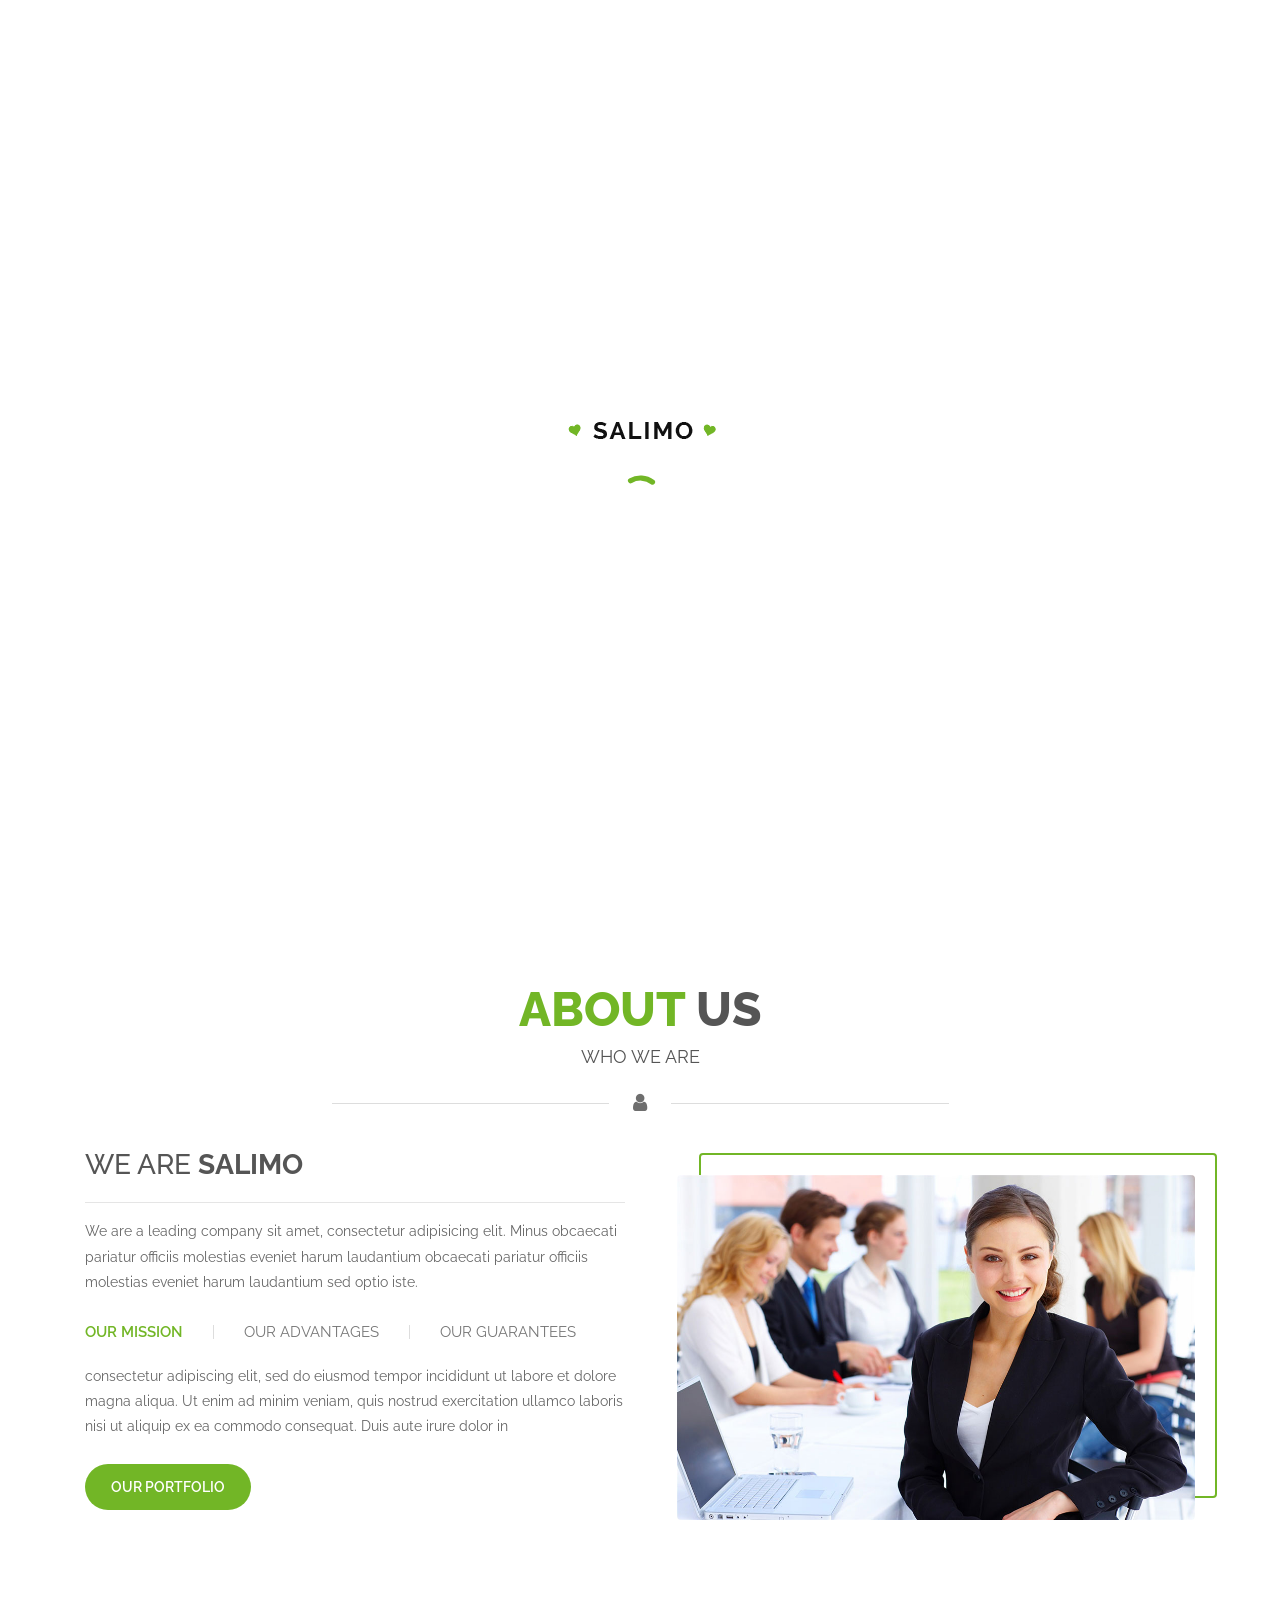
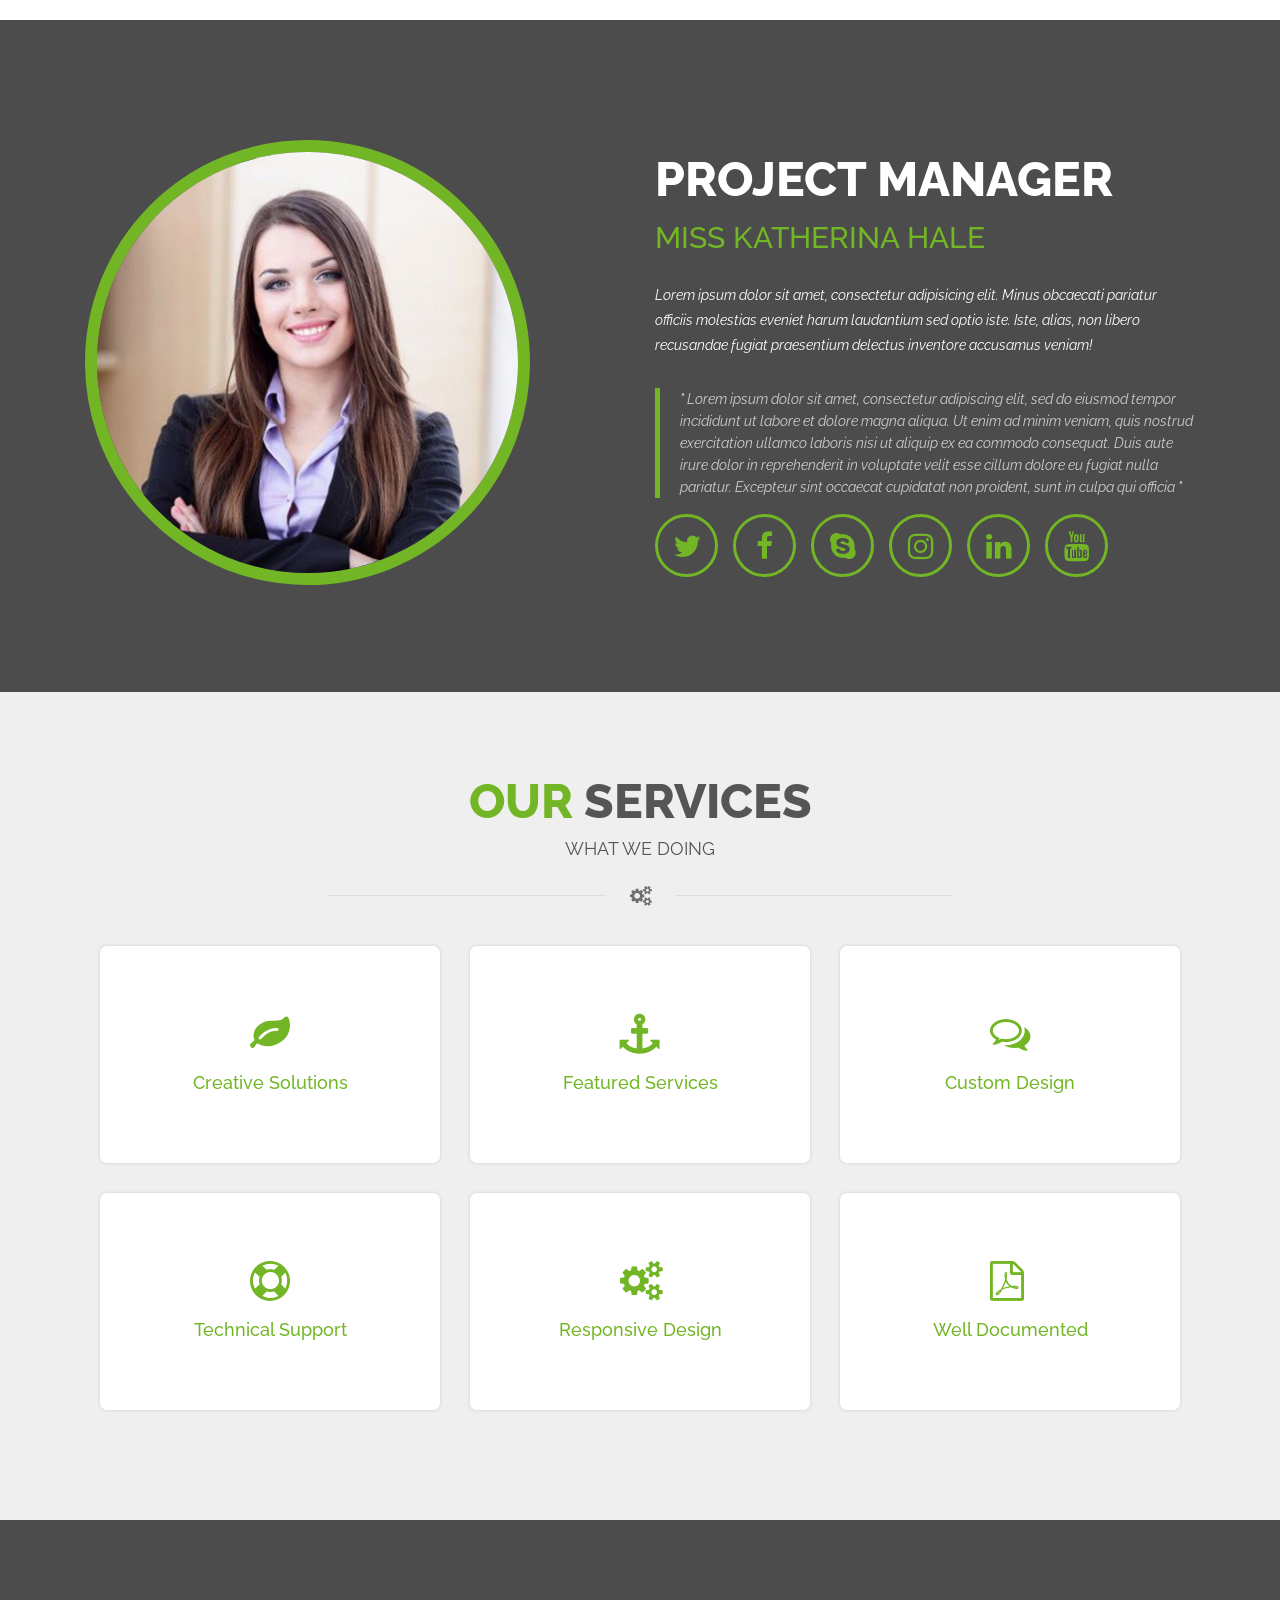
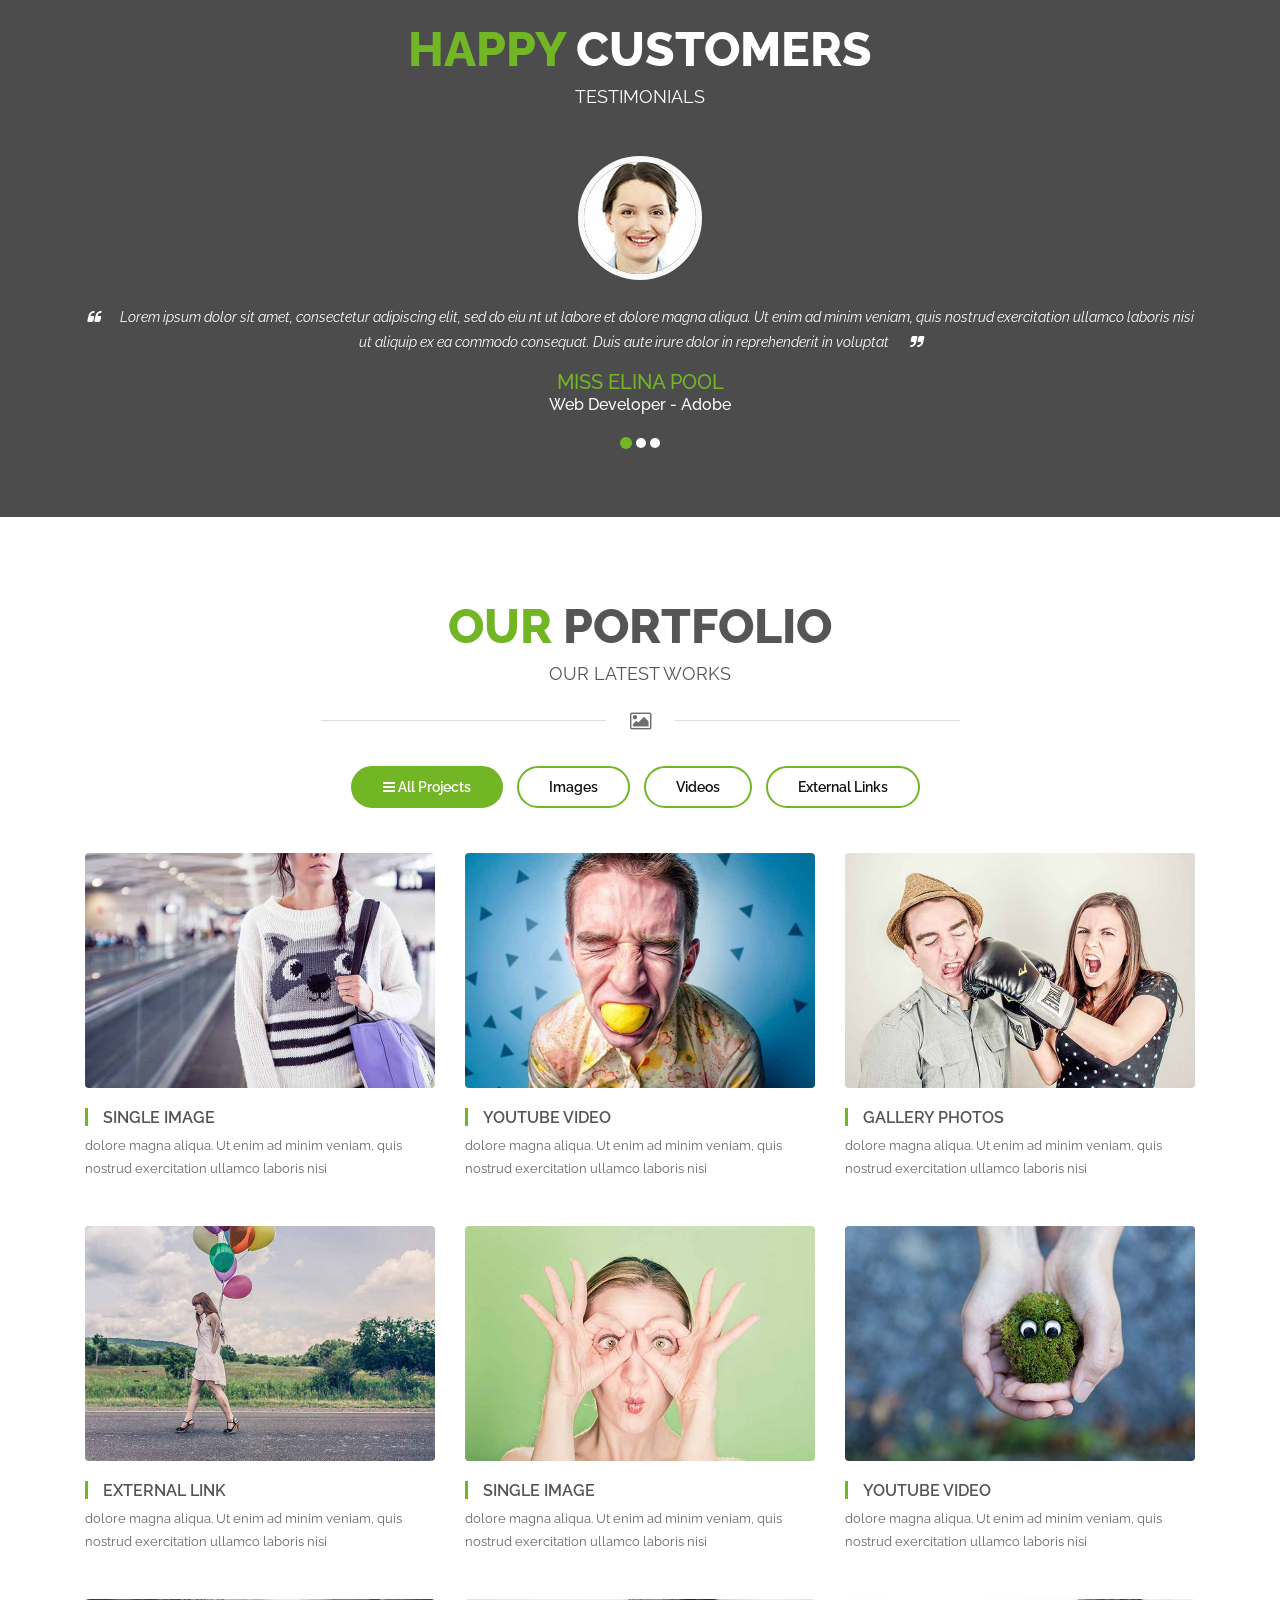
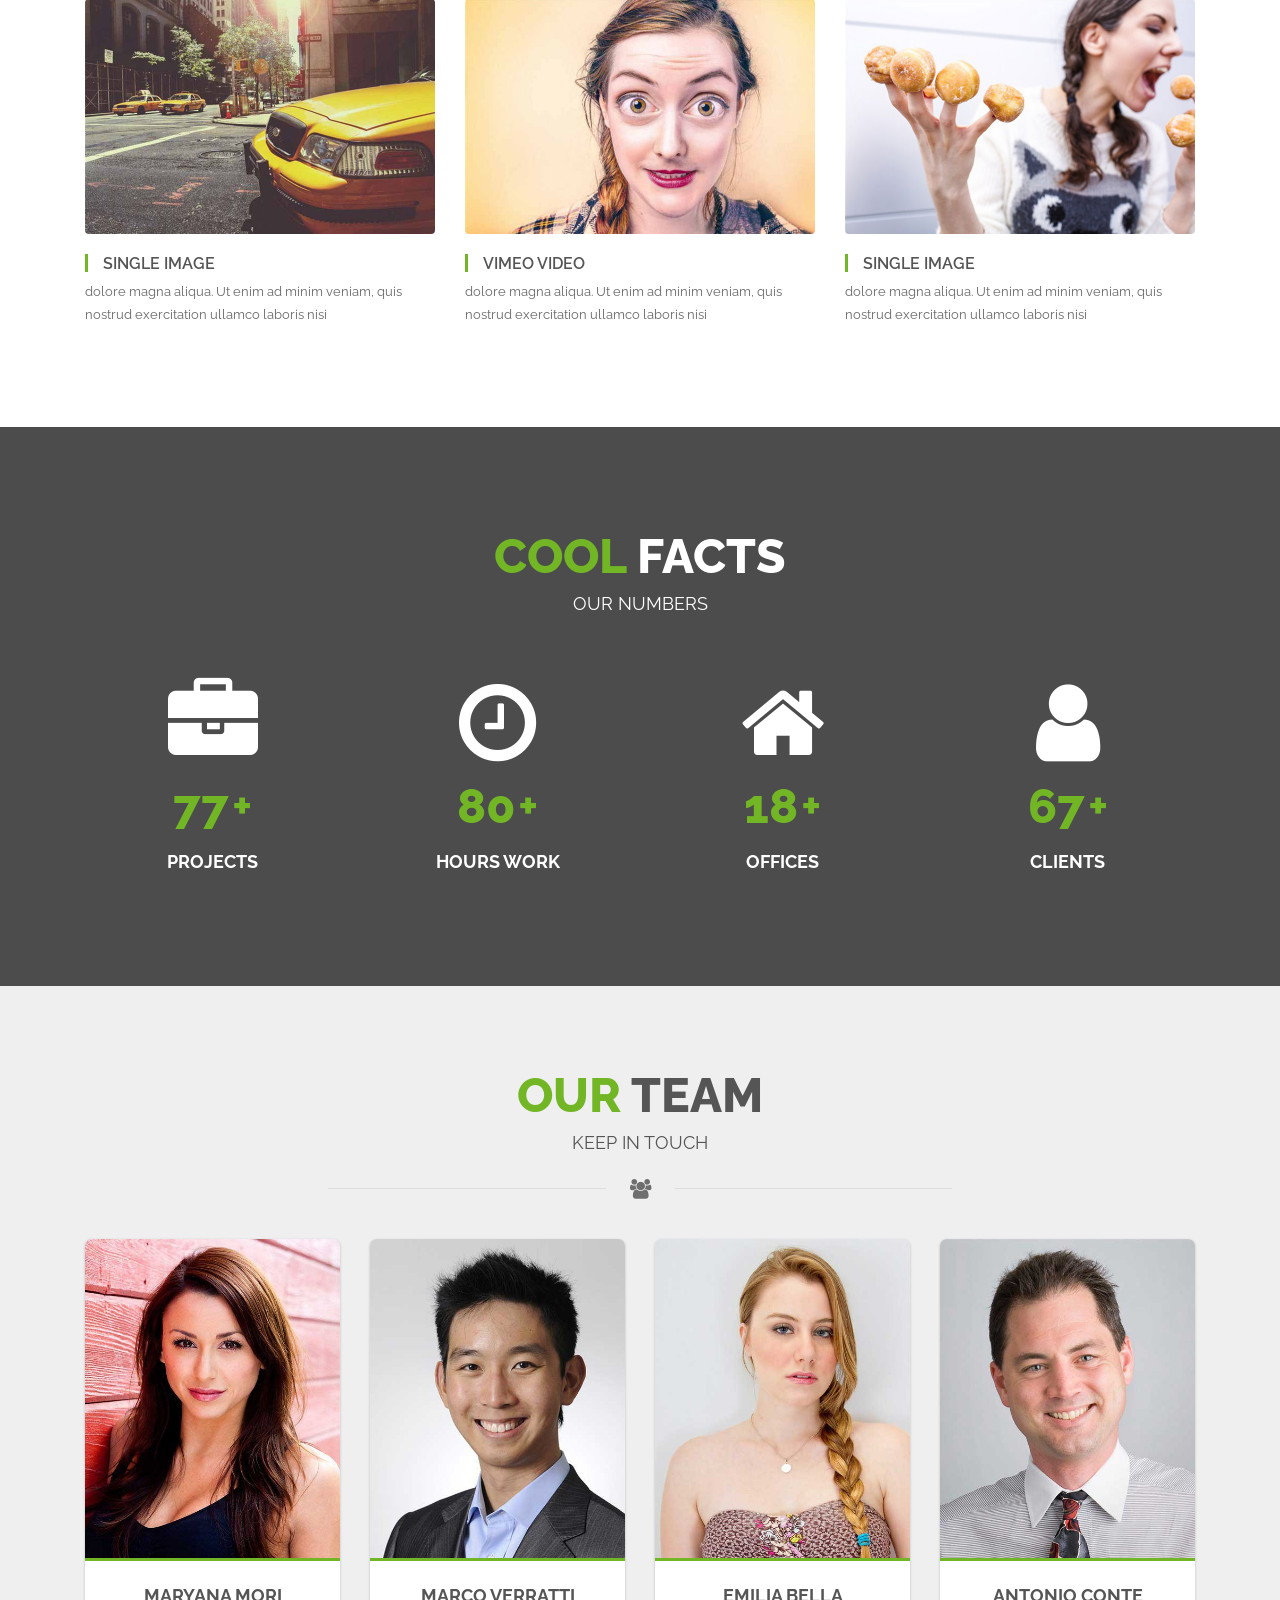
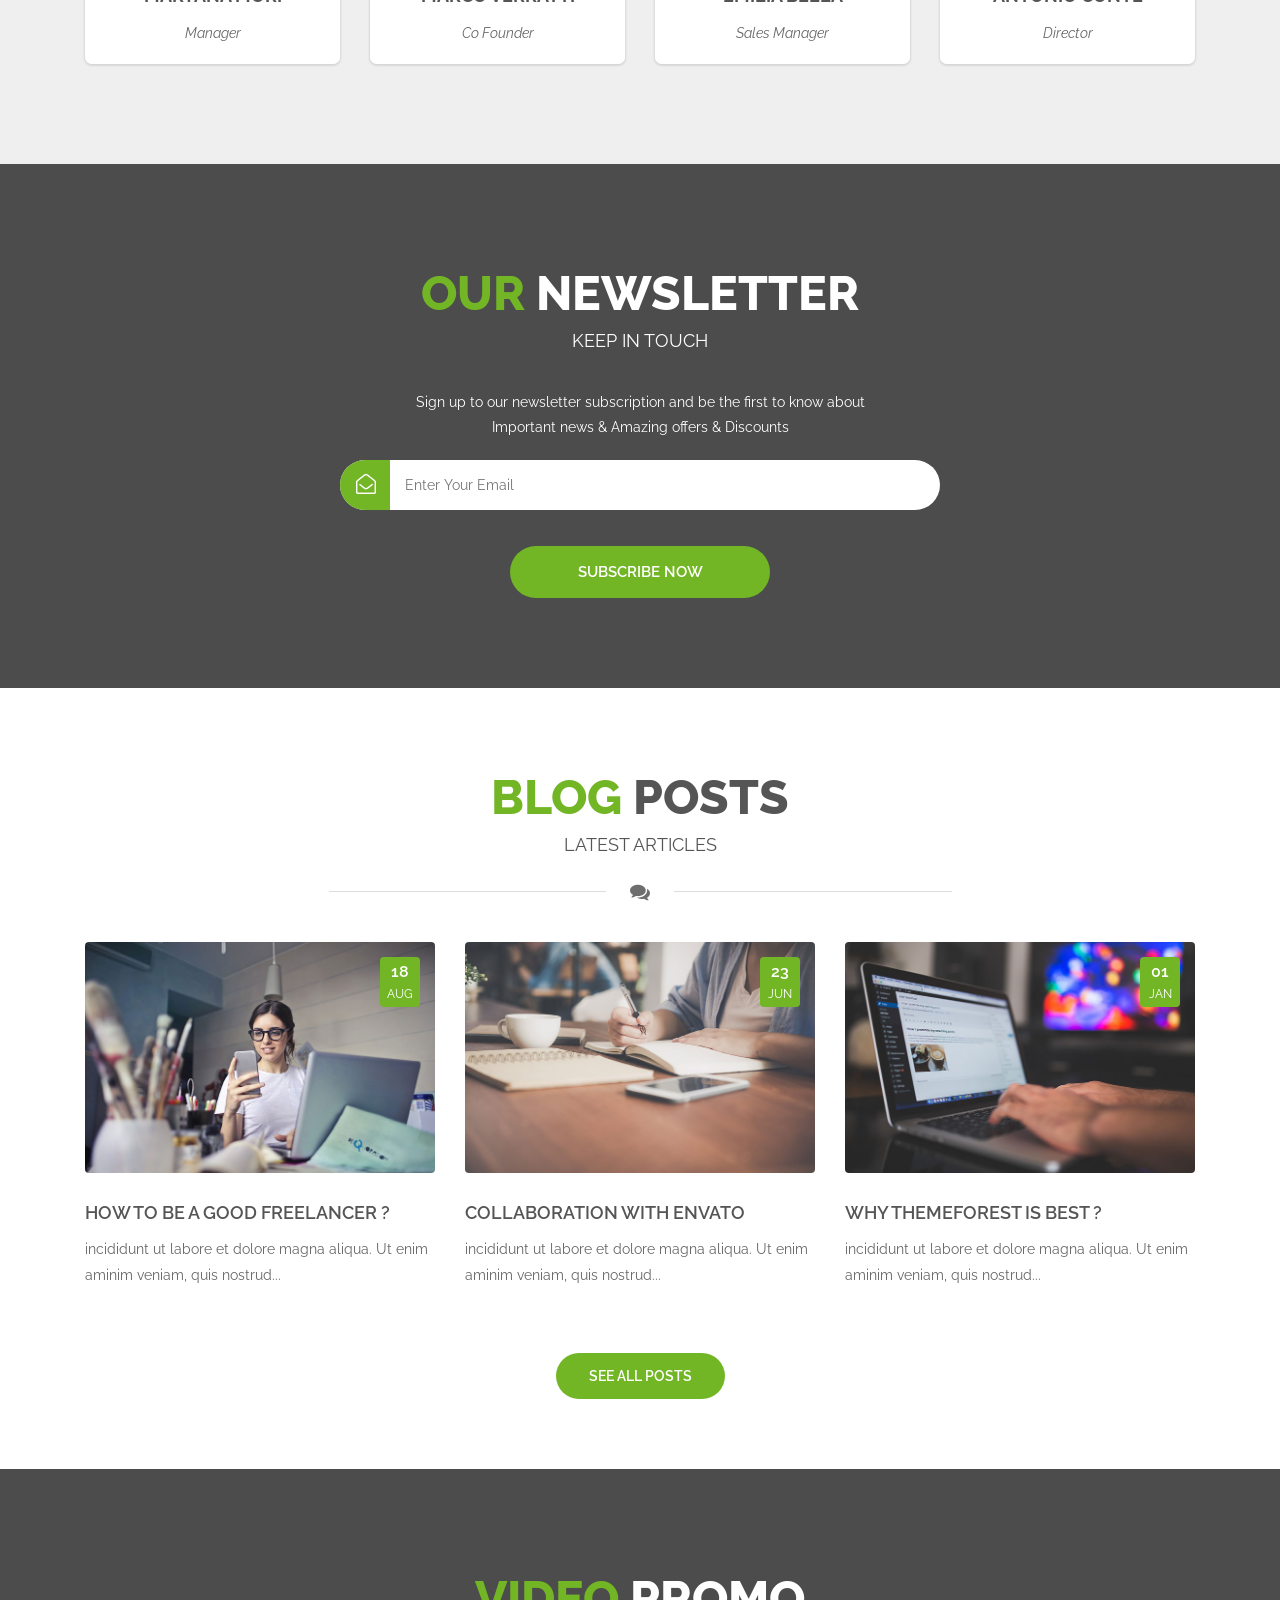
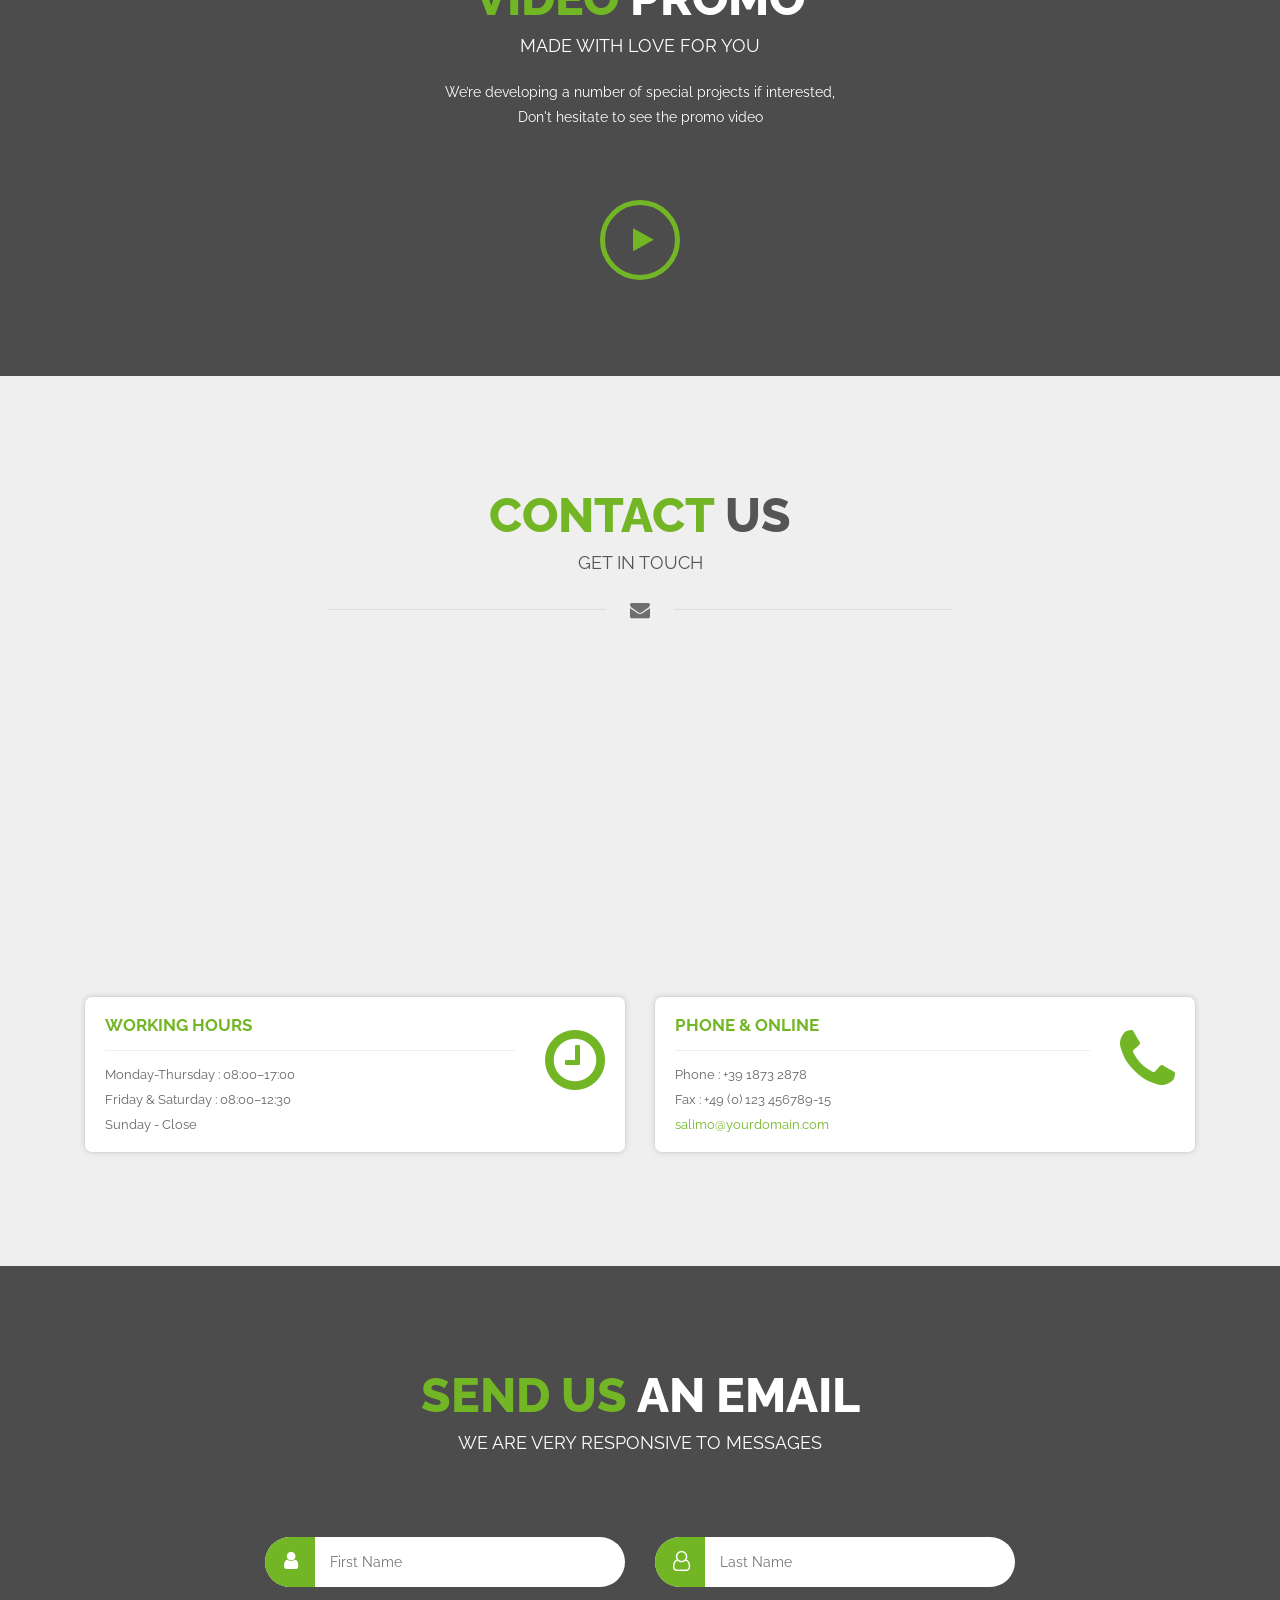
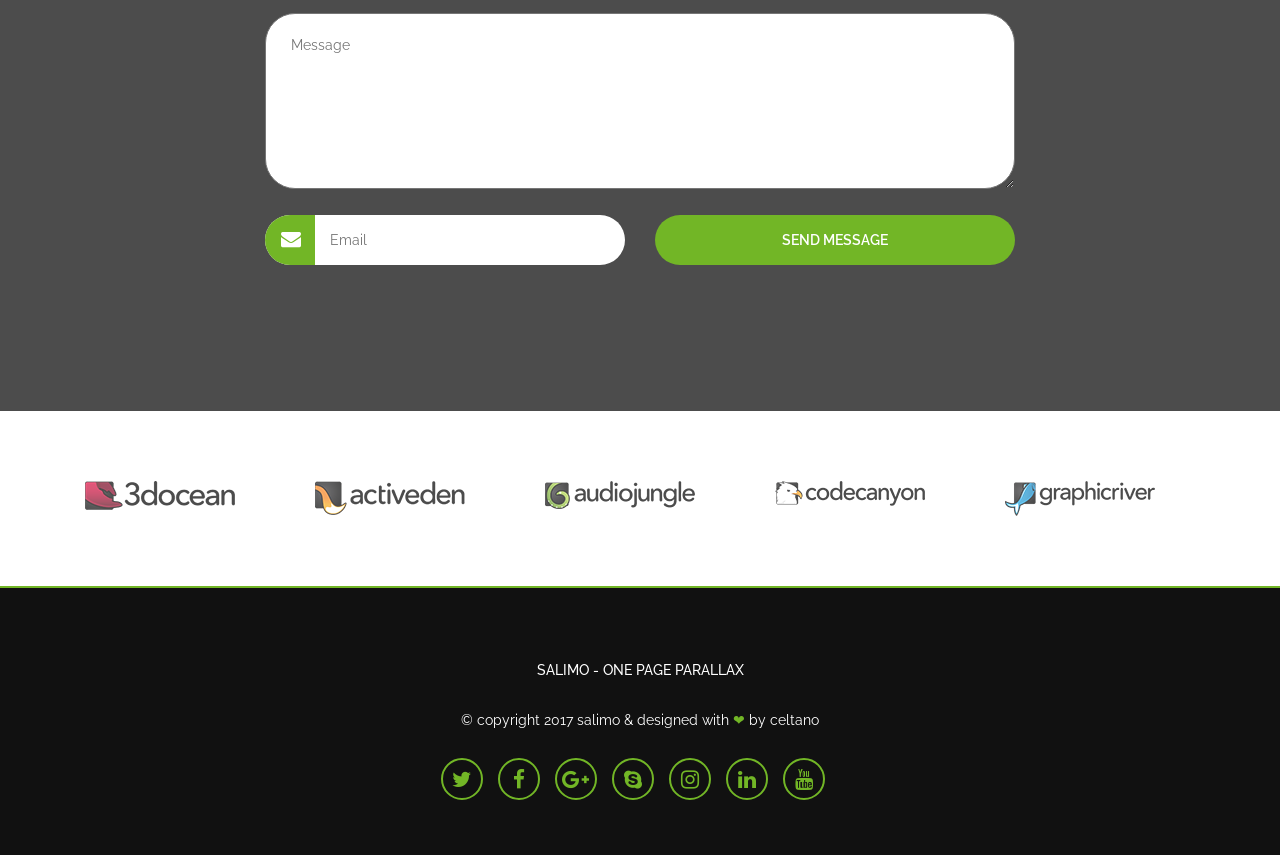
==== commit 0b949927: "Update index.html" ====
--- a/demos/index.html
+++ b/demos/index.html
@@ -17,7 +17,7 @@
     <link rel="stylesheet" type="text/css" href="css/font-awesome.min.css" />
     <link rel="stylesheet" type="text/css" href="css/magnific-popup.css" />
     <link rel="stylesheet" type="text/css" href="css/style.css" />
-    <link rel="stylesheet" type="text/css" href="css/skins/red.css" />
+    <link rel="stylesheet" type="text/css" href="css/skins/green.css" />
 
     <!-- Revolution Slider CSS Files -->
     <link rel="stylesheet" type="text/css" href="js/plugins/revolution/css/settings.css" />
@@ -42,11 +42,11 @@
 
 </head>
 
-<body class="double-diagonal dark">
+<body class="">
     <!-- Preloader Starts -->
     <div class="preloader" id="preloader">
         <div class="logopreloader">
-            <img src="img/styleswitcher/logos/red.png" alt="logo-black">
+            <img src="img/styleswitcher/logos/logos-dark/green.png" alt="logo-black">
         </div>
         <div class="loader" id="loader"></div>
     </div>
@@ -90,8 +90,8 @@
 
             <p>BODY SKIN</p>
 
-            <label><input class="dark_switch" type="radio" name="color_style" id="is_light" value="light" /> Light</label>
-            <label><input class="dark_switch" type="radio" name="color_style" id="is_dark" value="dark" checked="checked" /> Dark</label>
+            <label><input class="dark_switch" type="radio" name="color_style" id="is_light" value="light" checked="checked" /> Light</label>
+            <label><input class="dark_switch" type="radio" name="color_style" id="is_dark" value="dark" /> Dark</label>
 
             <hr />
 
@@ -103,10 +103,10 @@
 
             <p class="separator">SEPARATOR <span class="hot">HOT</span></p>
             <span class="info">Select and scroll to see the changes</span>
-            <label><input class="separator_switch" type="radio" name="separator_style" id="is_normal" value="normal" /> <img alt="separator" width="20" height="20" src="img/styleswitcher/separators/1.jpg" /></label>
+            <label><input class="separator_switch" type="radio" name="separator_style" id="is_normal" value="normal" checked="checked" /> <img alt="separator" width="20" height="20" src="img/styleswitcher/separators/1.jpg" /></label>
             <label><input class="separator_switch" type="radio" name="separator_style" id="is_skew" value="skew" /> <img alt="separator" width="20" height="20" src="img/styleswitcher/separators/2.jpg" /></label>
             <label><input class="separator_switch" type="radio" name="separator_style" id="is_reversed_skew" value="reversed-skew" /> <img alt="separator" width="20" height="20" src="img/styleswitcher/separators/3.jpg" /></label>
-            <label><input class="separator_switch" type="radio" name="separator_style" id="is_double_diagonal" value="double-diagonal" checked="checked" /> <img alt="separator" width="20" height="20" src="img/styleswitcher/separators/4.jpg" /></label>
+            <label><input class="separator_switch" type="radio" name="separator_style" id="is_double_diagonal" value="double-diagonal" /> <img alt="separator" width="20" height="20" src="img/styleswitcher/separators/4.jpg" /></label>
             <label><input class="separator_switch" type="radio" name="separator_style" id="is_big_triangle" value="big-triangle" /> <img alt="separator" width="20" height="20" src="img/styleswitcher/separators/5.jpg" /></label>
 
             <hr />
@@ -168,58 +168,80 @@
         <!-- Main Slider Section Starts -->
         <section class="mainslider" id="mainslider">
             <article class="content">
-                <div id="rev_slider_6_1" class="rev_slider fullwidthabanner" style="display:none;" data-version="5.0.7">
-                    <ul>
-                        <!-- SLIDE  -->
-                        <li data-index="rs-1" data-transition="fade" data-slotamount="default" data-easein="default" data-easeout="default" data-masterspeed="default" data-thumb="img/revolution-slider/content-tabs/thumb1.jpg" data-rotate="0" data-fstransition="fade" data-fsmasterspeed="1500" data-fsslotamount="7" data-saveperformance="off" data-title="WE ARE SALIMO" data-param1="May 24, 2015" data-description="">
-                            <!-- MAIN IMAGE -->
-                            <img src="img/revolution-slider/content-tabs/content-tabs1.jpg" alt="" data-bgposition="center center" data-bgfit="cover" data-bgrepeat="no-repeat" class="rev-slidebg" data-no-retina>
-                            <!-- LAYERS -->
-
-                            <!-- LAYER NR. 1 -->
-                            <div class="tp-caption NotGeneric-Title   tp-resizeme" id="slide-24-layer-6" data-x="['left','left','left','left']" data-hoffset="['50','50','50','50']" data-y="['top','top','top','top']" data-voffset="['250','250','250','250']" data-width="none" data-height="none" data-whitespace="nowrap" data-transform_idle="o:1;" data-transform_in="opacity:0;s:500;e:Power2.easeInOut;" data-transform_out="opacity:0;s:1000;e:Power2.easeIn;s:1000;e:Power2.easeIn;" data-start="500" data-splitin="chars" data-splitout="none" data-basealign="slide" data-responsive_offset="on" data-elementdelay="0.03" style="z-index: 5; white-space: nowrap; font-size: 40px; line-height: 40px;">WE ARE SALIMO
-                            </div>
-
-                            <!-- LAYER NR. 2 -->
-                            <div class="tp-caption Photography-Textblock   tp-resizeme" id="slide-24-layer-8" data-x="['left','left','left','left']" data-hoffset="['50','50','50','50']" data-y="['top','top','top','top']" data-voffset="['320','320','320','320']" data-width="350" data-height="150" data-whitespace="normal" data-transform_idle="o:1;" data-transform_in="opacity:0;s:500;e:Power2.easeInOut;" data-transform_out="opacity:0;s:1000;e:Power2.easeIn;s:1000;e:Power2.easeIn;" data-start="500" data-splitin="chars" data-splitout="none" data-basealign="slide" data-responsive_offset="on" data-elementdelay="0.01" style="z-index: 7; min-width: 350px; max-width: 350px; max-width: 150px; max-width: 150px; white-space: normal; font-size: 15px; line-height: 25px;">incredibly beautiful and fully responsive One Page Bootstrap 3 Template for any type of creative web professional
-                            </div>
-                            <!-- LAYER NR. 3 -->
-                            <div class="tp-caption" data-x="['center','center','center','center']" data-hoffset="['0','0','0','0']" data-y="['middle','middle','middle','middle']" data-voffset="['180','97','90','90']" data-width="none" data-height="none" data-whitespace="nowrap" data-transform_idle="o:1;" data-transform_hover="o:1;rX:0;rY:0;rZ:0;z:0;s:300;e:Power1.easeInOut;" data-style_hover="c:rgba(255, 255, 255, 1.00);bc:rgba(255, 255, 255, 1.00);" data-transform_in="y:100px;sX:1;sY:1;opacity:0;s:2000;e:Power3.easeInOut;" data-transform_out="y:50px;opacity:0;s:1000;e:Power2.easeInOut;" data-start="750" data-splitin="none" data-splitout="none" data-responsive_offset="on" data-responsive="off" style="z-index: 11; white-space: nowrap;text-transform:left;outline:none;box-shadow:none;box-sizing:border-box;-moz-box-sizing:border-box;-webkit-box-sizing:border-box;cursor:pointer;"><a href="#about" class="custom-button slider-button scroll-to-target">learn more about us</a></div>
-                        </li>
-                        <!-- SLIDE  -->
-                        <li data-index="rs-2" data-transition="fade" data-slotamount="default" data-easein="default" data-easeout="default" data-masterspeed="default" data-thumb="img/revolution-slider/content-tabs/thumb1.jpg" data-rotate="0" data-fstransition="fade" data-fsmasterspeed="1500" data-fsslotamount="7" data-saveperformance="off" data-title="WE ARE CREATIVE" data-param1="May 24, 2015" data-description="">
-                            <!-- MAIN IMAGE -->
-                            <img src="img/revolution-slider/content-tabs/content-tabs2.jpg" alt="" data-bgposition="center center" data-bgfit="cover" data-bgrepeat="no-repeat" class="rev-slidebg" data-no-retina>
-                            <!-- LAYERS -->
-
-                            <!-- LAYER NR. 1 -->
-                            <div class="tp-caption NotGeneric-Title   tp-resizeme" id="slide-24-layer-66" data-x="['left','left','left','left']" data-hoffset="['50','50','50','50']" data-y="['top','top','top','top']" data-voffset="['250','250','250','250']" data-width="none" data-height="none" data-whitespace="nowrap" data-transform_idle="o:1;" data-transform_in="opacity:0;s:500;e:Power2.easeInOut;" data-transform_out="opacity:0;s:1000;e:Power2.easeIn;s:1000;e:Power2.easeIn;" data-start="500" data-splitin="chars" data-splitout="none" data-basealign="slide" data-responsive_offset="on" data-elementdelay="0.03" style="z-index: 5; white-space: nowrap; font-size: 40px; line-height: 40px;">WE ARE CREATIVE
-                            </div>
-
-                            <!-- LAYER NR. 2 -->
-                            <div class="tp-caption Photography-Textblock   tp-resizeme" id="slide-24-layer-88" data-x="['left','left','left','left']" data-hoffset="['50','50','50','50']" data-y="['top','top','top','top']" data-voffset="['320','320','320','320']" data-width="350" data-height="150" data-whitespace="normal" data-transform_idle="o:1;" data-transform_in="opacity:0;s:500;e:Power2.easeInOut;" data-transform_out="opacity:0;s:1000;e:Power2.easeIn;s:1000;e:Power2.easeIn;" data-start="500" data-splitin="chars" data-splitout="none" data-basealign="slide" data-responsive_offset="on" data-elementdelay="0.01" style="z-index: 7; min-width: 350px; max-width: 350px; max-width: 150px; max-width: 150px; white-space: normal; font-size: 15px; line-height: 25px;">incredibly beautiful and fully responsive One Page Bootstrap 3 Template for any type of creative web professional
-                            </div>
-                            <!-- LAYER NR. 3 -->
-                            <div class="tp-caption" data-x="['center','center','center','center']" data-hoffset="['0','0','0','0']" data-y="['middle','middle','middle','middle']" data-voffset="['180','97','90','90']" data-width="none" data-height="none" data-whitespace="nowrap" data-transform_idle="o:1;" data-transform_hover="o:1;rX:0;rY:0;rZ:0;z:0;s:300;e:Power1.easeInOut;" data-style_hover="c:rgba(255, 255, 255, 1.00);bc:rgba(255, 255, 255, 1.00);" data-transform_in="y:100px;sX:1;sY:1;opacity:0;s:2000;e:Power3.easeInOut;" data-transform_out="y:50px;opacity:0;s:1000;e:Power2.easeInOut;" data-start="750" data-splitin="none" data-splitout="none" data-responsive_offset="on" data-responsive="off" style="z-index: 11; white-space: nowrap;text-transform:left;outline:none;box-shadow:none;box-sizing:border-box;-moz-box-sizing:border-box;-webkit-box-sizing:border-box;cursor:pointer;"><a href="#about" class="custom-button slider-button scroll-to-target">learn more about us</a></div>
-                        </li>
-                        <!-- SLIDE  -->
-                        <li data-index="rs-3" data-transition="fade" data-slotamount="default" data-easein="default" data-easeout="default" data-masterspeed="default" data-thumb="img/revolution-slider/content-tabs/thumb1.jpg" data-rotate="0" data-fstransition="fade" data-fsmasterspeed="1500" data-fsslotamount="7" data-saveperformance="off" data-title="WE ARE LEADERS" data-param1="May 24, 2015" data-description="">
-                            <!-- MAIN IMAGE -->
-                            <img src="img/revolution-slider/content-tabs/content-tabs3.jpg" alt="" data-bgposition="center center" data-bgfit="cover" data-bgrepeat="no-repeat" class="rev-slidebg" data-no-retina>
-                            <!-- LAYERS -->
-
-                            <!-- LAYER NR. 1 -->
-                            <div class="tp-caption NotGeneric-Title   tp-resizeme" id="slide-24-layer-666" data-x="['left','left','left','left']" data-hoffset="['50','50','50','50']" data-y="['top','top','top','top']" data-voffset="['250','250','250','250']" data-width="none" data-height="none" data-whitespace="nowrap" data-transform_idle="o:1;" data-transform_in="opacity:0;s:500;e:Power2.easeInOut;" data-transform_out="opacity:0;s:1000;e:Power2.easeIn;s:1000;e:Power2.easeIn;" data-start="500" data-splitin="chars" data-splitout="none" data-basealign="slide" data-responsive_offset="on" data-elementdelay="0.03" style="z-index: 5; white-space: nowrap; font-size: 40px; line-height: 40px;">WE ARE LEADERS
-                            </div>
-
-                            <!-- LAYER NR. 2 -->
-                            <div class="tp-caption Photography-Textblock   tp-resizeme" id="slide-24-layer-888" data-x="['left','left','left','left']" data-hoffset="['50','50','50','50']" data-y="['top','top','top','top']" data-voffset="['320','320','320','320']" data-width="350" data-height="150" data-whitespace="normal" data-transform_idle="o:1;" data-transform_in="opacity:0;s:500;e:Power2.easeInOut;" data-transform_out="opacity:0;s:1000;e:Power2.easeIn;s:1000;e:Power2.easeIn;" data-start="500" data-splitin="chars" data-splitout="none" data-basealign="slide" data-responsive_offset="on" data-elementdelay="0.01" style="z-index: 7; min-width: 350px; max-width: 350px; max-width: 150px; max-width: 150px; white-space: normal; font-size: 15px; line-height: 25px;">incredibly beautiful and fully responsive One Page Bootstrap 3 Template for any type of creative web professional
-                            </div>
-                            <!-- LAYER NR. 3 -->
-                            <div class="tp-caption" data-x="['center','center','center','center']" data-hoffset="['0','0','0','0']" data-y="['middle','middle','middle','middle']" data-voffset="['180','97','90','90']" data-width="none" data-height="none" data-whitespace="nowrap" data-transform_idle="o:1;" data-transform_hover="o:1;rX:0;rY:0;rZ:0;z:0;s:300;e:Power1.easeInOut;" data-style_hover="c:rgba(255, 255, 255, 1.00);bc:rgba(255, 255, 255, 1.00);" data-transform_in="y:100px;sX:1;sY:1;opacity:0;s:2000;e:Power3.easeInOut;" data-transform_out="y:50px;opacity:0;s:1000;e:Power2.easeInOut;" data-start="750" data-splitin="none" data-splitout="none" data-responsive_offset="on" data-responsive="off" style="z-index: 11; white-space: nowrap;text-transform:left;outline:none;box-shadow:none;box-sizing:border-box;-moz-box-sizing:border-box;-webkit-box-sizing:border-box;cursor:pointer;"><a href="#about" class="custom-button slider-button scroll-to-target">learn more about us</a></div>
-                        </li>
-                    </ul>
-                    <div class="tp-bannertimer tp-bottom" style="visibility: hidden !important;"></div>
+                <div class="rev_slider_wrapper fullscreen-container" data-alias="scroll-effect76" style="background-color:#111111;padding:0px;">
+                    <!-- START REVOLUTION SLIDER 5.0.7 fullscreen mode -->
+                    <div id="rev_slider" class="rev_slider fullscreenbanner" style="display:none;" data-version="5.0.7">
+                        <ul>
+                            <!-- SLIDE  -->
+                            <li data-index="rs-309" data-transition="slideoverhorizontal" data-slotamount="default" data-easein="Power4.easeInOut" data-easeout="Power4.easeInOut" data-masterspeed="1000" data-thumb="img/revolution-slider/scroll-effects/thumb1.jpg" data-rotate="0" data-fstransition="fade" data-fsmasterspeed="1500" data-fsslotamount="7" data-saveperformance="off" data-title="WE ARE SALIMO" data-description="">
+                                <!-- MAIN IMAGE -->
+                                <img src="img/revolution-slider/scroll-effects/scroll-effects1.jpg" alt="" data-bgposition="center center" data-bgfit="cover" data-bgrepeat="no-repeat" data-bgparallax="10" class="rev-slidebg" data-no-retina>
+                                <!-- LAYERS -->
+
+                                <!-- LAYER NR. 1 -->
+                                <div class="tp-caption tp-shape tp-shapewrapper   rs-parallaxlevel-0" id="slide-309-layer-1" data-x="['center','center','center','center']" data-hoffset="['0','0','0','0']" data-y="['bottom','bottom','bottom','bottom']" data-voffset="['0','0','0','0']" data-width="full" data-height="['400','400','400','550']" data-whitespace="nowrap" data-transform_idle="o:1;" data-style_hover="cursor:default;" data-transform_in="opacity:0;s:1500;e:Power2.easeInOut;" data-transform_out="opacity:0;s:1000;s:1000;" data-start="0" data-basealign="slide" data-responsive_offset="off" data-responsive="off" style="z-index: 5;background-color:rgba(0, 0, 0, 0.50);border-color:rgba(0, 0, 0, 0);background:linear-gradient(to bottom,  rgba(0,0,0,0) 0%,rgba(0,0,0,0.45) 100%);">
+                                </div>
+
+                                <!-- LAYER NR. 2 -->
+                                <div class="tp-caption BigBold-Title   tp-resizeme rs-parallaxlevel-0" id="slide-309-layer-2" data-x="['left','left','left','left']" data-hoffset="['50','50','30','17']" data-y="['bottom','bottom','bottom','bottom']" data-voffset="['110','110','180','160']" data-fontsize="['110','100','70','60']" data-lineheight="['100','90','60','60']" data-width="['none','none','none','400']" data-height="none" data-whitespace="['nowrap','nowrap','nowrap','normal']" data-transform_idle="o:1;" data-transform_in="y:[100%];z:0;rX:0deg;rY:0;rZ:0;sX:1;sY:1;skX:0;skY:0;opacity:0;s:1500;e:Power3.easeInOut;" data-transform_out="y:[100%];s:1000;e:Power2.easeInOut;s:1000;e:Power2.easeInOut;" data-mask_in="x:0px;y:[100%];" data-mask_out="x:inherit;y:inherit;" data-start="500" data-splitin="none" data-splitout="none" data-basealign="slide" data-responsive_offset="off" style="z-index: 6; white-space: nowrap;">WE ARE SALIMO
+                                </div>
+
+                                <!-- LAYER NR. 3 -->
+                                <div class="tp-caption BigBold-SubTitle   rs-parallaxlevel-0 scroll-effects-text" id="slide-309-layer-3" data-x="['left','left','left','left']" data-hoffset="['55','55','33','20']" data-y="['bottom','bottom','bottom','bottom']" data-voffset="['40','1','74','58']" data-fontsize="['15','15','15','13']" data-lineheight="['24','24','24','20']" data-width="['410','410','410','280']" data-height="['60','100','100','100']" data-whitespace="normal" data-transform_idle="o:1;" data-transform_in="y:[100%];z:0;rX:0deg;rY:0;rZ:0;sX:1;sY:1;skX:0;skY:0;opacity:0;s:1500;e:Power3.easeInOut;" data-transform_out="y:50px;opacity:0;s:1000;e:Power2.easeInOut;s:1000;e:Power2.easeInOut;" data-start="650" data-splitin="none" data-splitout="none" data-basealign="slide" data-responsive_offset="off" data-responsive="off" style="z-index: 7; min-width: 410px; max-width: 410px; max-width: 60px; max-width: 60px; white-space: normal;">Beautiful and responsive One Page Bootstrap 3 Template for any type of creative web professional
+                                </div>
+
+                                <!-- LAYER NR. 4 -->
+                                <div class="tp-caption" id="slide-309-layer-4" data-x="['left','left','left','left']" data-hoffset="['480','480','30','20']" data-y="['bottom','bottom','bottom','bottom']" data-voffset="['50','50','30','20']" data-width="none" data-height="none" data-whitespace="nowrap" data-transform_idle="o:1;" data-transform_in="y:[100%];z:0;rX:0deg;rY:0;rZ:0;sX:1;sY:1;skX:0;skY:0;opacity:0;s:1500;e:Power3.easeInOut;" data-transform_out="y:50px;opacity:0;s:1000;e:Power2.easeInOut;s:1000;e:Power2.easeInOut;" data-start="650" data-splitin="none" data-splitout="none" data-basealign="slide" data-responsive_offset="off" data-responsive="off" style="z-index: 8; white-space: nowrap;border-color:rgba(255, 255, 255, 0.25);outline:none;box-shadow:none;box-sizing:border-box;-moz-box-sizing:border-box;-webkit-box-sizing:border-box;"><a href="#about" class="custom-button slider-button scroll-to-target">learn more about us</a>
+                                </div>
+                            </li>
+                            <!-- SLIDE  -->
+                            <li data-index="rs-2" data-transition="slideoverhorizontal" data-slotamount="default" data-easein="Power4.easeInOut" data-easeout="Power4.easeInOut" data-masterspeed="1000" data-thumb="img/revolution-slider/scroll-effects/thumb2.jpg" data-rotate="0" data-saveperformance="off" data-title="WE ARE CREATIVE" data-description="">
+                                <!-- MAIN IMAGE -->
+                                <img src="img/revolution-slider/scroll-effects/scroll-effects2.jpg" alt="" data-bgposition="center center" data-bgfit="cover" data-bgrepeat="no-repeat" data-bgparallax="10" class="rev-slidebg" data-no-retina>
+                                <!-- LAYERS -->
+
+                                <!-- LAYER NR. 1 -->
+                                <div class="tp-caption tp-shape tp-shapewrapper   rs-parallaxlevel-0" id="slide-309-layer-11" data-x="['center','center','center','center']" data-hoffset="['0','0','0','0']" data-y="['bottom','bottom','bottom','bottom']" data-voffset="['0','0','0','0']" data-width="full" data-height="['400','400','400','550']" data-whitespace="nowrap" data-transform_idle="o:1;" data-style_hover="cursor:default;" data-transform_in="opacity:0;s:1500;e:Power2.easeInOut;" data-transform_out="opacity:0;s:1000;s:1000;" data-start="0" data-basealign="slide" data-responsive_offset="off" data-responsive="off" style="z-index: 5;background-color:rgba(0, 0, 0, 0.50);border-color:rgba(0, 0, 0, 0);background:linear-gradient(to bottom,  rgba(0,0,0,0) 0%,rgba(0,0,0,0.45) 100%);">
+                                </div>
+
+                                <!-- LAYER NR. 2 -->
+                                <div class="tp-caption BigBold-Title   tp-resizeme rs-parallaxlevel-0" id="slide-309-layer-70" data-x="['left','left','left','left']" data-hoffset="['50','50','30','17']" data-y="['bottom','bottom','bottom','bottom']" data-voffset="['110','110','180','160']" data-fontsize="['110','100','70','60']" data-lineheight="['100','90','60','60']" data-width="['none','none','none','400']" data-height="none" data-whitespace="['nowrap','nowrap','nowrap','normal']" data-transform_idle="o:1;" data-transform_in="y:[100%];z:0;rX:0deg;rY:0;rZ:0;sX:1;sY:1;skX:0;skY:0;opacity:0;s:1500;e:Power3.easeInOut;" data-transform_out="y:[100%];s:1000;e:Power2.easeInOut;s:1000;e:Power2.easeInOut;" data-mask_in="x:0px;y:[100%];" data-mask_out="x:inherit;y:inherit;" data-start="500" data-splitin="none" data-splitout="none" data-basealign="slide" data-responsive_offset="off" style="z-index: 6; white-space: nowrap;">WE ARE CREATIVE
+                                </div>
+
+                                <!-- LAYER NR. 3 -->
+                                <div class="tp-caption BigBold-SubTitle   rs-parallaxlevel-0 scroll-effects-text" id="slide-309-layer-71" data-x="['left','left','left','left']" data-hoffset="['55','55','33','20']" data-y="['bottom','bottom','bottom','bottom']" data-voffset="['40','1','74','58']" data-fontsize="['15','15','15','13']" data-lineheight="['24','24','24','20']" data-width="['410','410','410','280']" data-height="['60','100','100','100']" data-whitespace="normal" data-transform_idle="o:1;" data-transform_in="y:[100%];z:0;rX:0deg;rY:0;rZ:0;sX:1;sY:1;skX:0;skY:0;opacity:0;s:1500;e:Power3.easeInOut;" data-transform_out="y:50px;opacity:0;s:1000;e:Power2.easeInOut;s:1000;e:Power2.easeInOut;" data-start="650" data-splitin="none" data-splitout="none" data-basealign="slide" data-responsive_offset="off" data-responsive="off" style="z-index: 7; min-width: 410px; max-width: 410px; max-width: 60px; max-width: 60px; white-space: normal;">Beautiful and responsive One Page Bootstrap 3 Template for any type of creative web professional
+                                </div>
+
+                                <!-- LAYER NR. 4 -->
+                                <div class="tp-caption" id="slide-309-layer-72" data-x="['left','left','left','left']" data-hoffset="['480','480','30','20']" data-y="['bottom','bottom','bottom','bottom']" data-voffset="['50','50','30','20']" data-width="none" data-height="none" data-whitespace="nowrap" data-transform_idle="o:1;" data-transform_in="y:[100%];z:0;rX:0deg;rY:0;rZ:0;sX:1;sY:1;skX:0;skY:0;opacity:0;s:1500;e:Power3.easeInOut;" data-transform_out="y:50px;opacity:0;s:1000;e:Power2.easeInOut;s:1000;e:Power2.easeInOut;" data-start="650" data-splitin="none" data-splitout="none" data-basealign="slide" data-responsive_offset="off" data-responsive="off" style="z-index: 8; white-space: nowrap;border-color:rgba(255, 255, 255, 0.25);outline:none;box-shadow:none;box-sizing:border-box;-moz-box-sizing:border-box;-webkit-box-sizing:border-box;"><a href="#about" class="custom-button slider-button scroll-to-target">learn more about us</a>
+                                </div>
+                            </li>
+                            <!-- SLIDE  -->
+                            <li data-index="rs-3" data-transition="slideoverhorizontal" data-slotamount="default" data-easein="Power4.easeInOut" data-easeout="Power4.easeInOut" data-masterspeed="1000" data-thumb="img/revolution-slider/scroll-effects/thumb3.jpg" data-rotate="0" data-saveperformance="off" data-title="WE ARE LEADERS" data-description="">
+                                <!-- MAIN IMAGE -->
+                                <img src="img/revolution-slider/scroll-effects/scroll-effects3.jpg" alt="" data-bgposition="center center" data-bgfit="cover" data-bgrepeat="no-repeat" data-bgparallax="10" class="rev-slidebg" data-no-retina>
+                                <!-- LAYERS -->
+
+                                <!-- LAYER NR. 1 -->
+                                <div class="tp-caption tp-shape tp-shapewrapper   rs-parallaxlevel-0" id="slide-309-layer-80" data-x="['center','center','center','center']" data-hoffset="['0','0','0','0']" data-y="['bottom','bottom','bottom','bottom']" data-voffset="['0','0','0','0']" data-width="full" data-height="['400','400','400','550']" data-whitespace="nowrap" data-transform_idle="o:1;" data-style_hover="cursor:default;" data-transform_in="opacity:0;s:1500;e:Power2.easeInOut;" data-transform_out="opacity:0;s:1000;s:1000;" data-start="0" data-basealign="slide" data-responsive_offset="off" data-responsive="off" style="z-index: 5;background-color:rgba(0, 0, 0, 0.50);border-color:rgba(0, 0, 0, 0);background:linear-gradient(to bottom,  rgba(0,0,0,0) 0%,rgba(0,0,0,0.45) 100%);">
+                                </div>
+
+                                <!-- LAYER NR. 2 -->
+                                <div class="tp-caption BigBold-Title   tp-resizeme rs-parallaxlevel-0" id="slide-309-layer-81" data-x="['left','left','left','left']" data-hoffset="['50','50','30','17']" data-y="['bottom','bottom','bottom','bottom']" data-voffset="['110','110','180','160']" data-fontsize="['110','100','70','60']" data-lineheight="['100','90','60','60']" data-width="['none','none','none','400']" data-height="none" data-whitespace="['nowrap','nowrap','nowrap','normal']" data-transform_idle="o:1;" data-transform_in="y:[100%];z:0;rX:0deg;rY:0;rZ:0;sX:1;sY:1;skX:0;skY:0;opacity:0;s:1500;e:Power3.easeInOut;" data-transform_out="y:[100%];s:1000;e:Power2.easeInOut;s:1000;e:Power2.easeInOut;" data-mask_in="x:0px;y:[100%];" data-mask_out="x:inherit;y:inherit;" data-start="500" data-splitin="none" data-splitout="none" data-basealign="slide" data-responsive_offset="off" style="z-index: 6; white-space: nowrap;">WE ARE LEADERS
+                                </div>
+
+                                <!-- LAYER NR. 3 -->
+                                <div class="tp-caption BigBold-SubTitle   rs-parallaxlevel-0 scroll-effects-text" id="slide-309-layer-82" data-x="['left','left','left','left']" data-hoffset="['55','55','33','20']" data-y="['bottom','bottom','bottom','bottom']" data-voffset="['40','1','74','58']" data-fontsize="['15','15','15','13']" data-lineheight="['24','24','24','20']" data-width="['410','410','410','280']" data-height="['60','100','100','100']" data-whitespace="normal" data-transform_idle="o:1;" data-transform_in="y:[100%];z:0;rX:0deg;rY:0;rZ:0;sX:1;sY:1;skX:0;skY:0;opacity:0;s:1500;e:Power3.easeInOut;" data-transform_out="y:50px;opacity:0;s:1000;e:Power2.easeInOut;s:1000;e:Power2.easeInOut;" data-start="650" data-splitin="none" data-splitout="none" data-basealign="slide" data-responsive_offset="off" data-responsive="off" style="z-index: 7; min-width: 410px; max-width: 410px; max-width: 60px; max-width: 60px; white-space: normal;">Beautiful and responsive One Page Bootstrap 3 Template for any type of creative web professional
+                                </div>
+
+                                <!-- LAYER NR. 4 -->
+                                <div class="tp-caption" id="slide-309-layer-83" data-x="['left','left','left','left']" data-hoffset="['480','480','30','20']" data-y="['bottom','bottom','bottom','bottom']" data-voffset="['50','50','30','20']" data-width="none" data-height="none" data-whitespace="nowrap" data-transform_idle="o:1;" data-transform_in="y:[100%];z:0;rX:0deg;rY:0;rZ:0;sX:1;sY:1;skX:0;skY:0;opacity:0;s:1500;e:Power3.easeInOut;" data-transform_out="y:50px;opacity:0;s:1000;e:Power2.easeInOut;s:1000;e:Power2.easeInOut;" data-start="650" data-splitin="none" data-splitout="none" data-basealign="slide" data-responsive_offset="off" data-responsive="off" style="z-index: 8; white-space: nowrap;border-color:rgba(255, 255, 255, 0.25);outline:none;box-shadow:none;box-sizing:border-box;-moz-box-sizing:border-box;-webkit-box-sizing:border-box;"><a href="#about" class="custom-button slider-button scroll-to-target">learn more about us</a>
+                                </div>
+                            </li>
+                        </ul>
+                        <div class="tp-static-layers"></div>
+                        <div class="tp-bannertimer tp-bottom" style="visibility: hidden !important;"></div>
+                    </div>
                 </div>
                 <!-- END REVOLUTION SLIDER -->
                 <script type="text/javascript">
@@ -1158,13 +1180,13 @@
             <div class="container">
                 <ul class="bxslider" id="bxslider">
                     <!-- Logos Items Starts -->
-                    <li><img id="3docean" src="img/logos-slider/3docean-dark-background.png" alt="3docean"></li>
-                    <li><img id="activeden" src="img/logos-slider/activeden-dark-background.png" alt="activeden"></li>
-                    <li><img id="audiojungle" src="img/logos-slider/audiojungle-dark-background.png" alt="audiojungle"></li>
-                    <li><img id="codecanyon" src="img/logos-slider/codecanyon-dark-background.png" alt="codecanyon"></li>
-                    <li><img id="graphicriver" src="img/logos-slider/graphicriver-dark-background.png" alt="graphicriver"></li>
-                    <li><img id="photodune" src="img/logos-slider/photodune-dark-background.png" alt="photodune"></li>
-                    <li><img id="themeforest" src="img/logos-slider/themeforest-dark-background.png" alt="themeforest"></li>
+                    <li><img id="3docean" src="img/logos-slider/3docean-light-background.png" alt="3docean"></li>
+                    <li><img id="activeden" src="img/logos-slider/activeden-light-background.png" alt="activeden"></li>
+                    <li><img id="audiojungle" src="img/logos-slider/audiojungle-light-background.png" alt="audiojungle"></li>
+                    <li><img id="codecanyon" src="img/logos-slider/codecanyon-light-background.png" alt="codecanyon"></li>
+                    <li><img id="graphicriver" src="img/logos-slider/graphicriver-light-background.png" alt="graphicriver"></li>
+                    <li><img id="photodune" src="img/logos-slider/photodune-light-background.png" alt="photodune"></li>
+                    <li><img id="themeforest" src="img/logos-slider/themeforest-light-background.png" alt="themeforest"></li>
                     <!-- Logos Items Ends -->
                 </ul>
             </div>
@@ -1258,14 +1280,13 @@
         (function() {
             "use strict";
             var tpj = jQuery;
-            var revapi6;
+            var revapi104;
             tpj(document).ready(function() {
-                if (tpj("#rev_slider_6_1").revolution == undefined) {
-                    revslider_showDoubleJqueryError("#rev_slider_6_1");
+                if (tpj("#rev_slider").revolution == undefined) {
+                    revslider_showDoubleJqueryError("#rev_slider");
                 } else {
-                    revapi6 = tpj("#rev_slider_6_1").show().revolution({
+                    revapi104 = tpj("#rev_slider").show().revolution({
                         sliderType: "standard",
-                        jsFileLocation: "../../revolution/js/",
                         sliderLayout: "fullscreen",
                         dottedOverlay: "none",
                         delay: 9000,
@@ -1283,22 +1304,30 @@
                             },
                             bullets: {
                                 enable: true,
-                                hide_onmobile: false,
-                                style: "hermes",
+                                hide_onmobile: true,
+                                hide_under: 960,
+                                style: "zeus",
                                 hide_onleave: false,
-                                direction: "vertical",
+                                direction: "horizontal",
                                 h_align: "right",
-                                v_align: "center",
-                                h_offset: 30,
-                                v_offset: 0,
-                                space: 10,
-                                tmp: ''
+                                v_align: "bottom",
+                                h_offset: 80,
+                                v_offset: 50,
+                                space: 5,
+                                tmp: '<span class="tp-bullet-image"></span><span class="tp-bullet-imageoverlay"></span><span class="tp-bullet-title">{{title}}</span>'
                             }
                         },
                         responsiveLevels: [1240, 1024, 778, 480],
-                        gridwidth: [1024, 850, 778, 480],
-                        gridheight: [600, 500, 450, 400],
+                        gridwidth: [1240, 1024, 778, 480],
+                        gridheight: [868, 768, 960, 720],
                         lazyType: "none",
+                        parallax: {
+                            type: "mouse",
+                            origo: "slidercenter",
+                            speed: 2000,
+                            levels: [2, 3, 4, 5, 6, 7, 12, 16, 10, 50],
+                            disable_onmobile: "on"
+                        },
                         shadow: 0,
                         spinner: "off",
                         stopLoop: "on",
@@ -1306,6 +1335,8 @@
                         stopAtSlide: 1,
                         shuffle: "off",
                         autoHeight: "off",
+                        fullScreenAlignForce: "off",
+                        fullScreenOffsetContainer: "",
                         disableProgressBar: "on",
                         hideThumbsOnMobile: "off",
                         hideSliderAtLimit: 0,
@@ -1317,6 +1348,25 @@
                             nextSlideOnWindowFocus: "off",
                             disableFocusListener: false,
                         }
+                    });
+                    var newCall = new Object(),
+                        cslide;
+
+                    newCall.callback = function() {
+                        var proc = revapi104.revgetparallaxproc(),
+                            fade = 1 + proc,
+                            scale = 1 + (Math.abs(proc) / 10);
+
+                        punchgs.TweenLite.set(revapi104.find('.slotholder, .rs-background-video-layer'), {
+                            opacity: fade,
+                            scale: scale
+                        });
+                    }
+                    newCall.inmodule = "parallax";
+                    newCall.atposition = "start";
+
+                    revapi104.bind("revolution.slide.onloaded", function(e) {
+                        revapi104.revaddcallback(newCall);
                     });
                 }
             });
@@ -1333,7 +1383,7 @@
 				var map = new google.maps.Map(document.getElementById("gmap_canvas"), myOptions);
 				var marker = new google.maps.Marker({
 					map: map,
-					icon: "img/markers/red.png",
+					icon: "img/markers/green.png",
 					position: new google.maps.LatLng(40.7127837, -74.00594130000002)
 				});
 				var infowindow = new google.maps.InfoWindow({
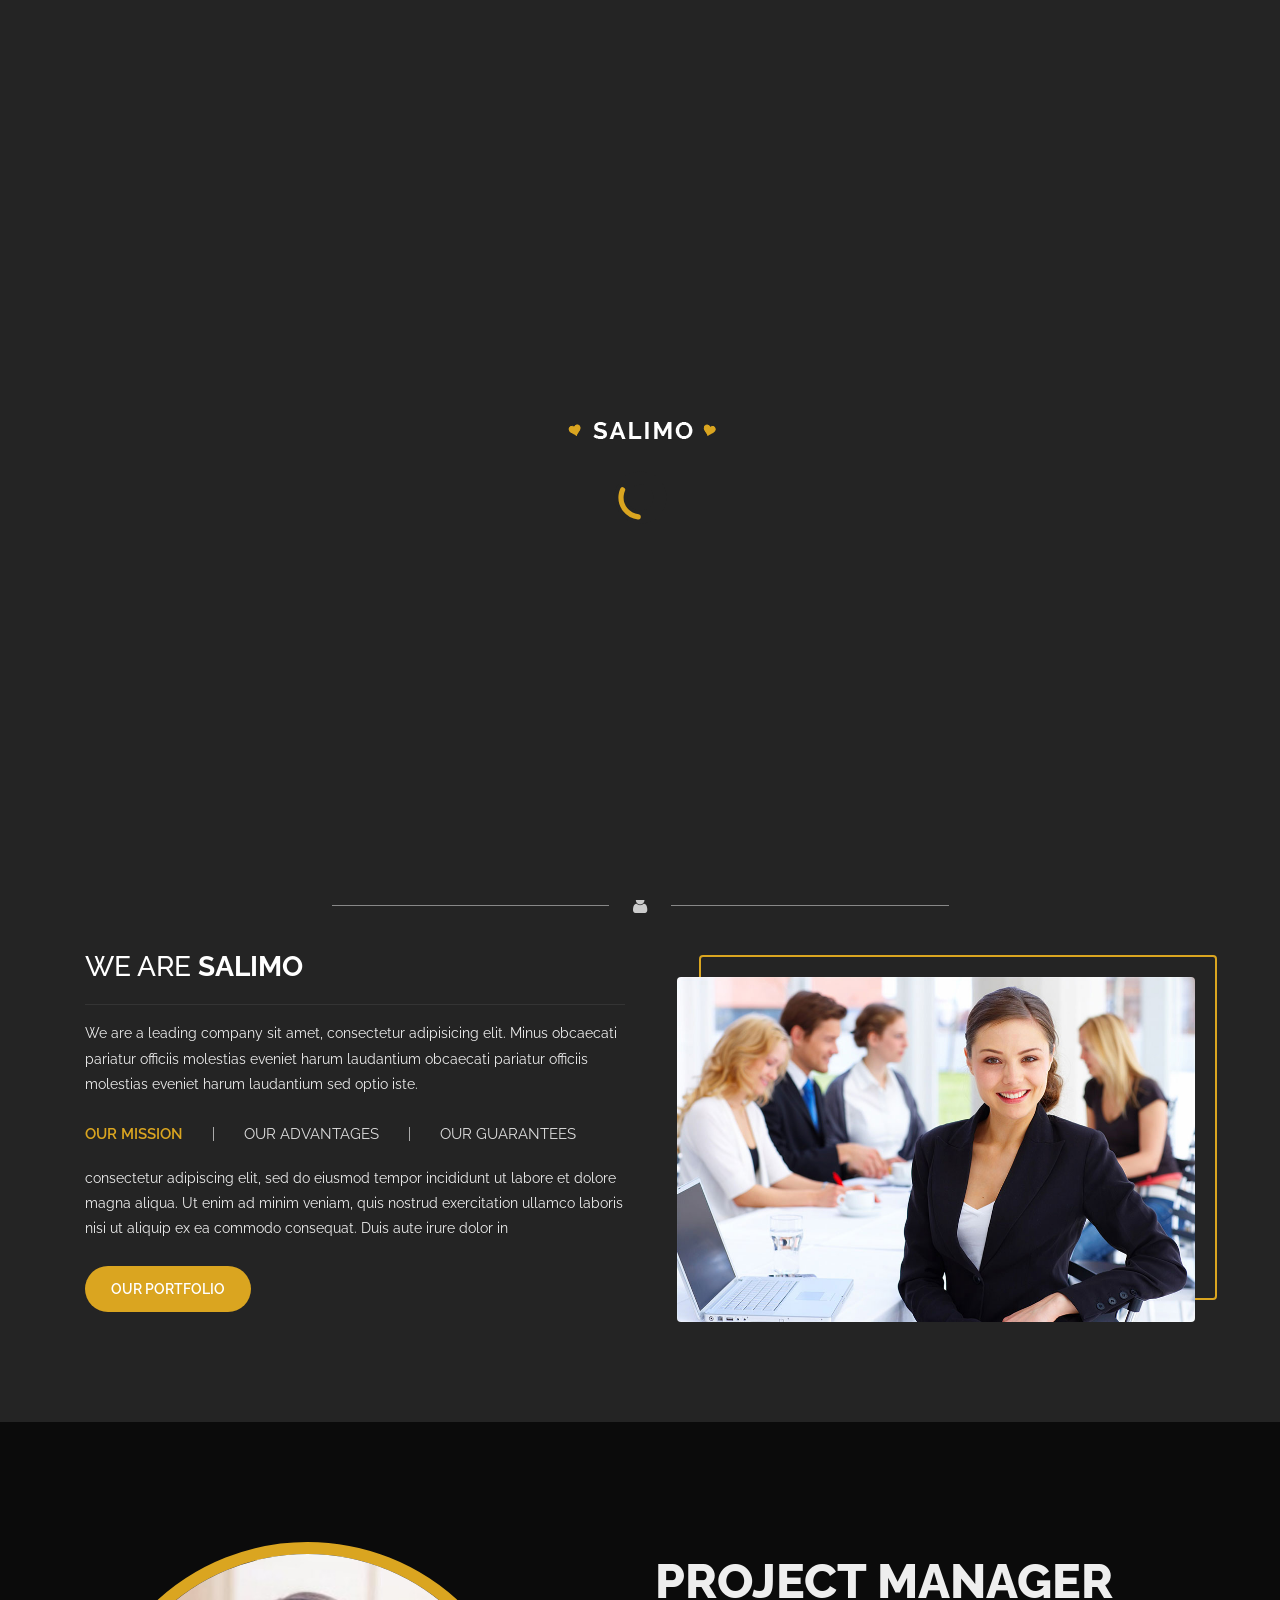
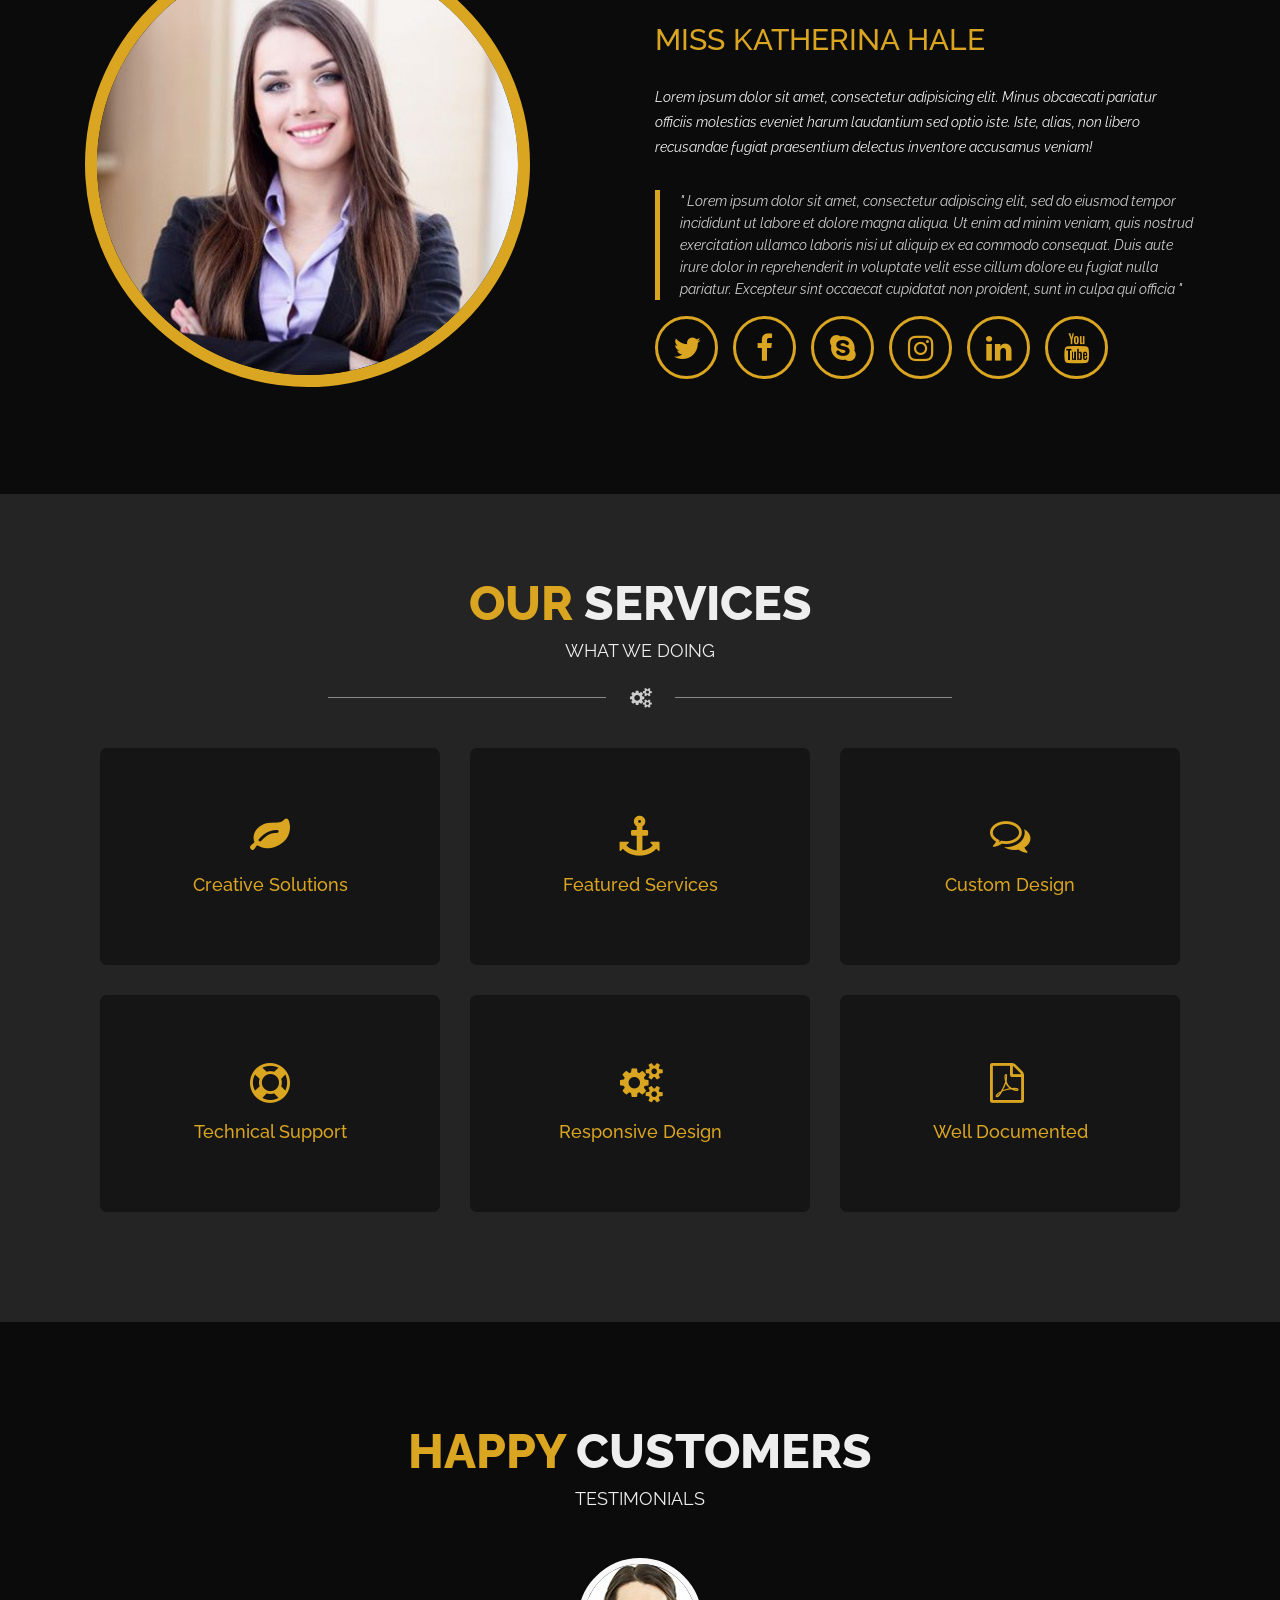
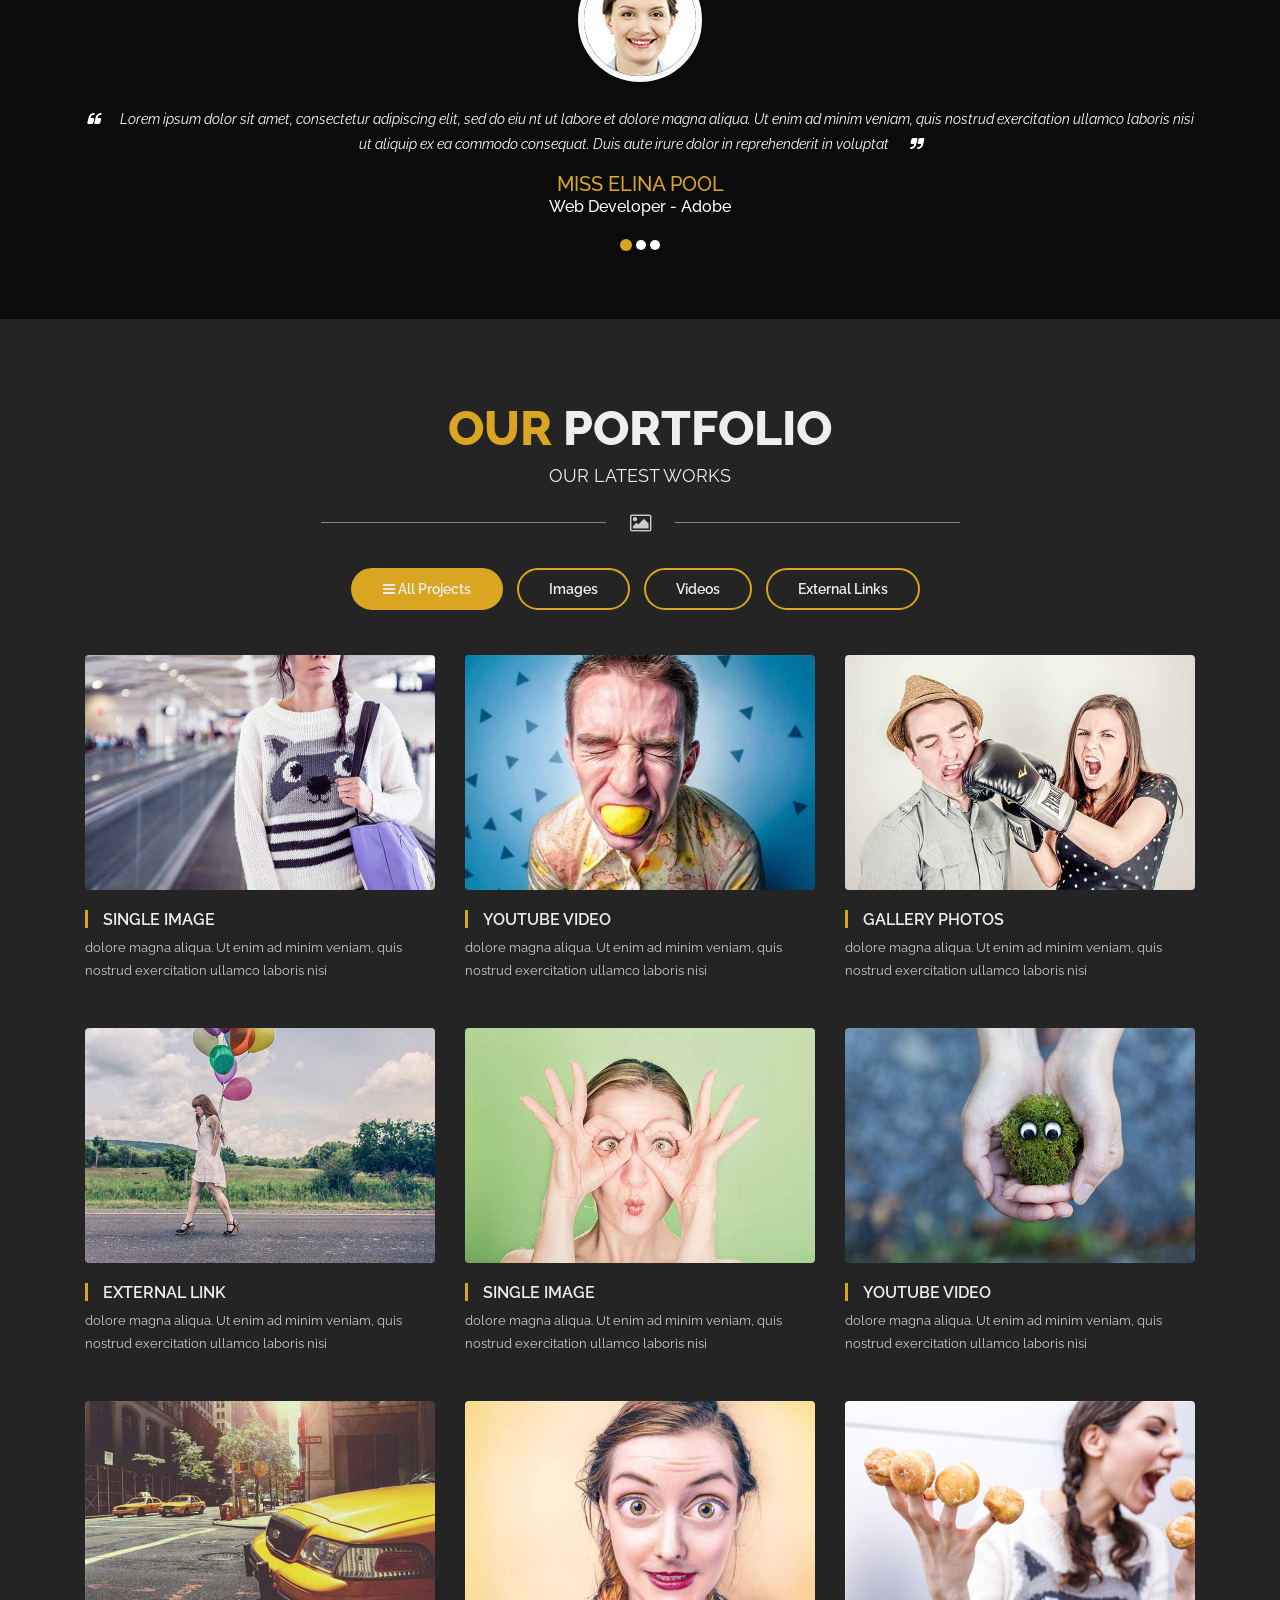
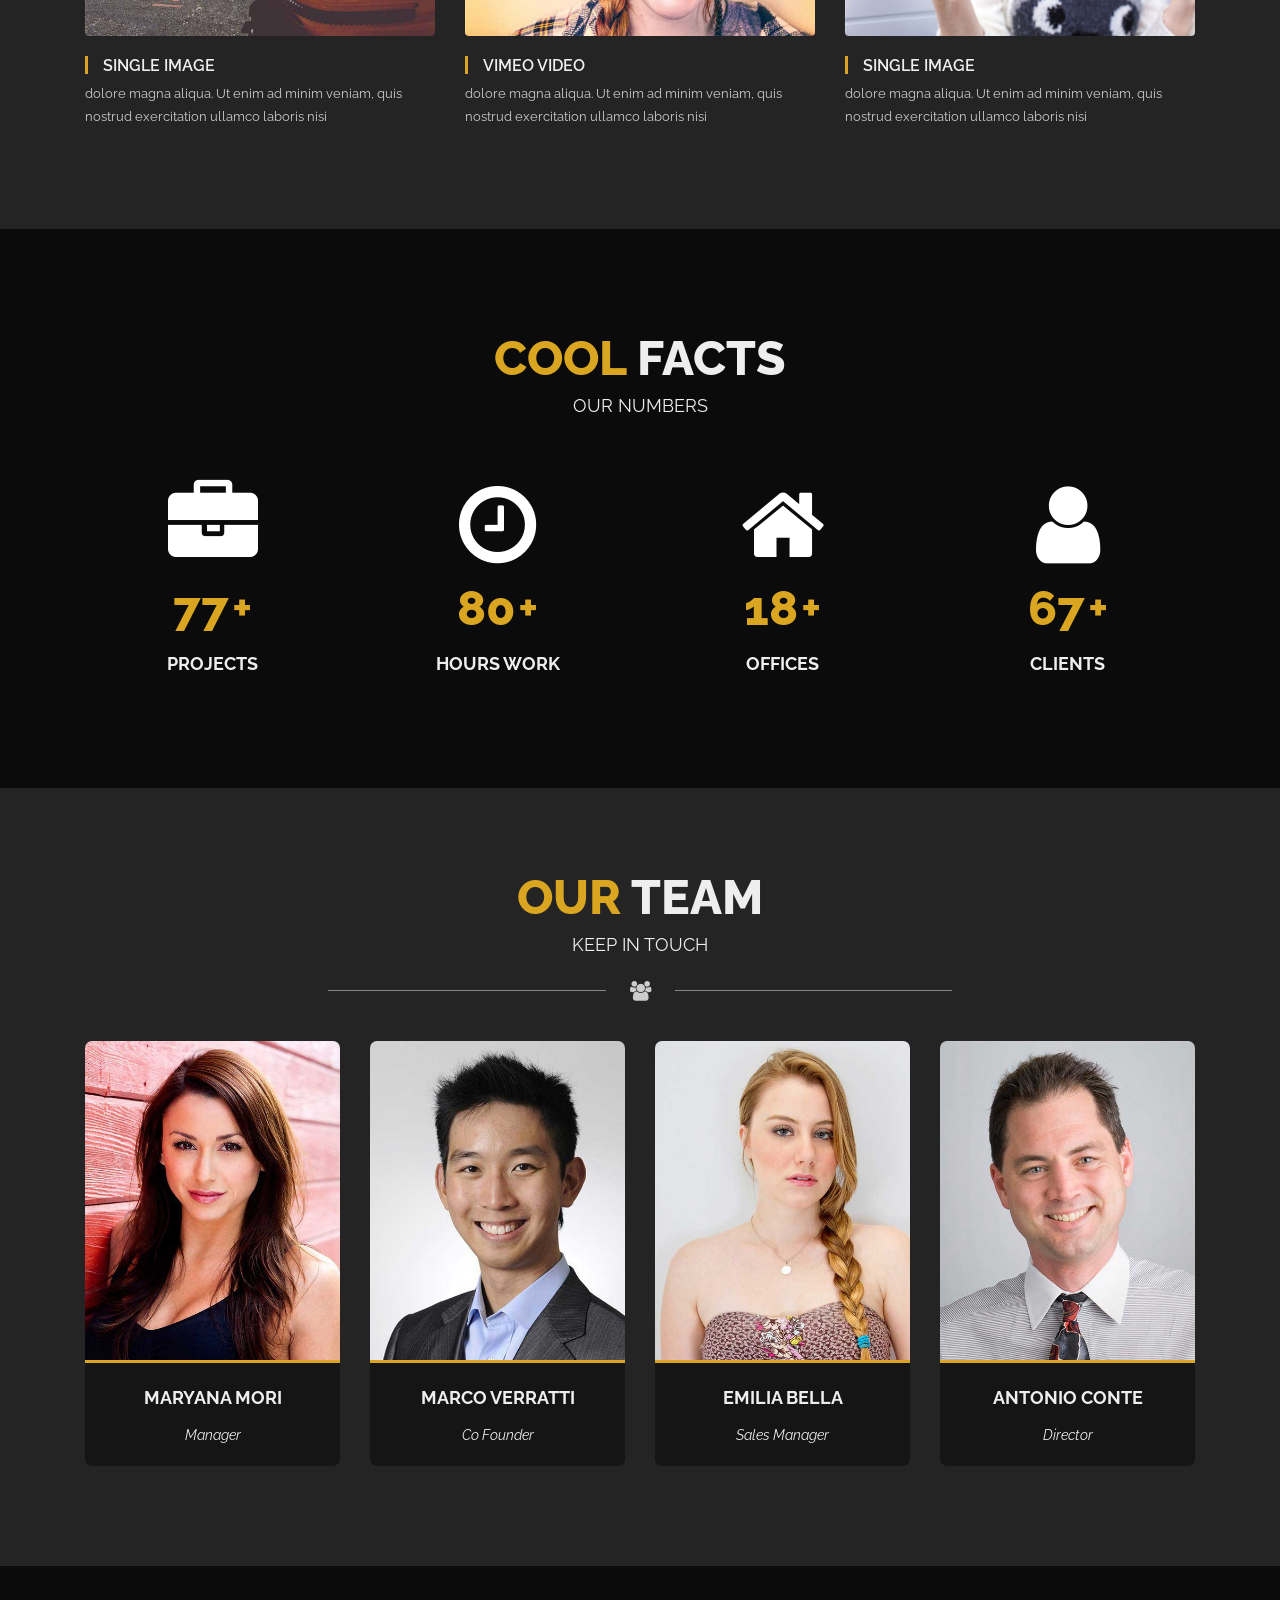
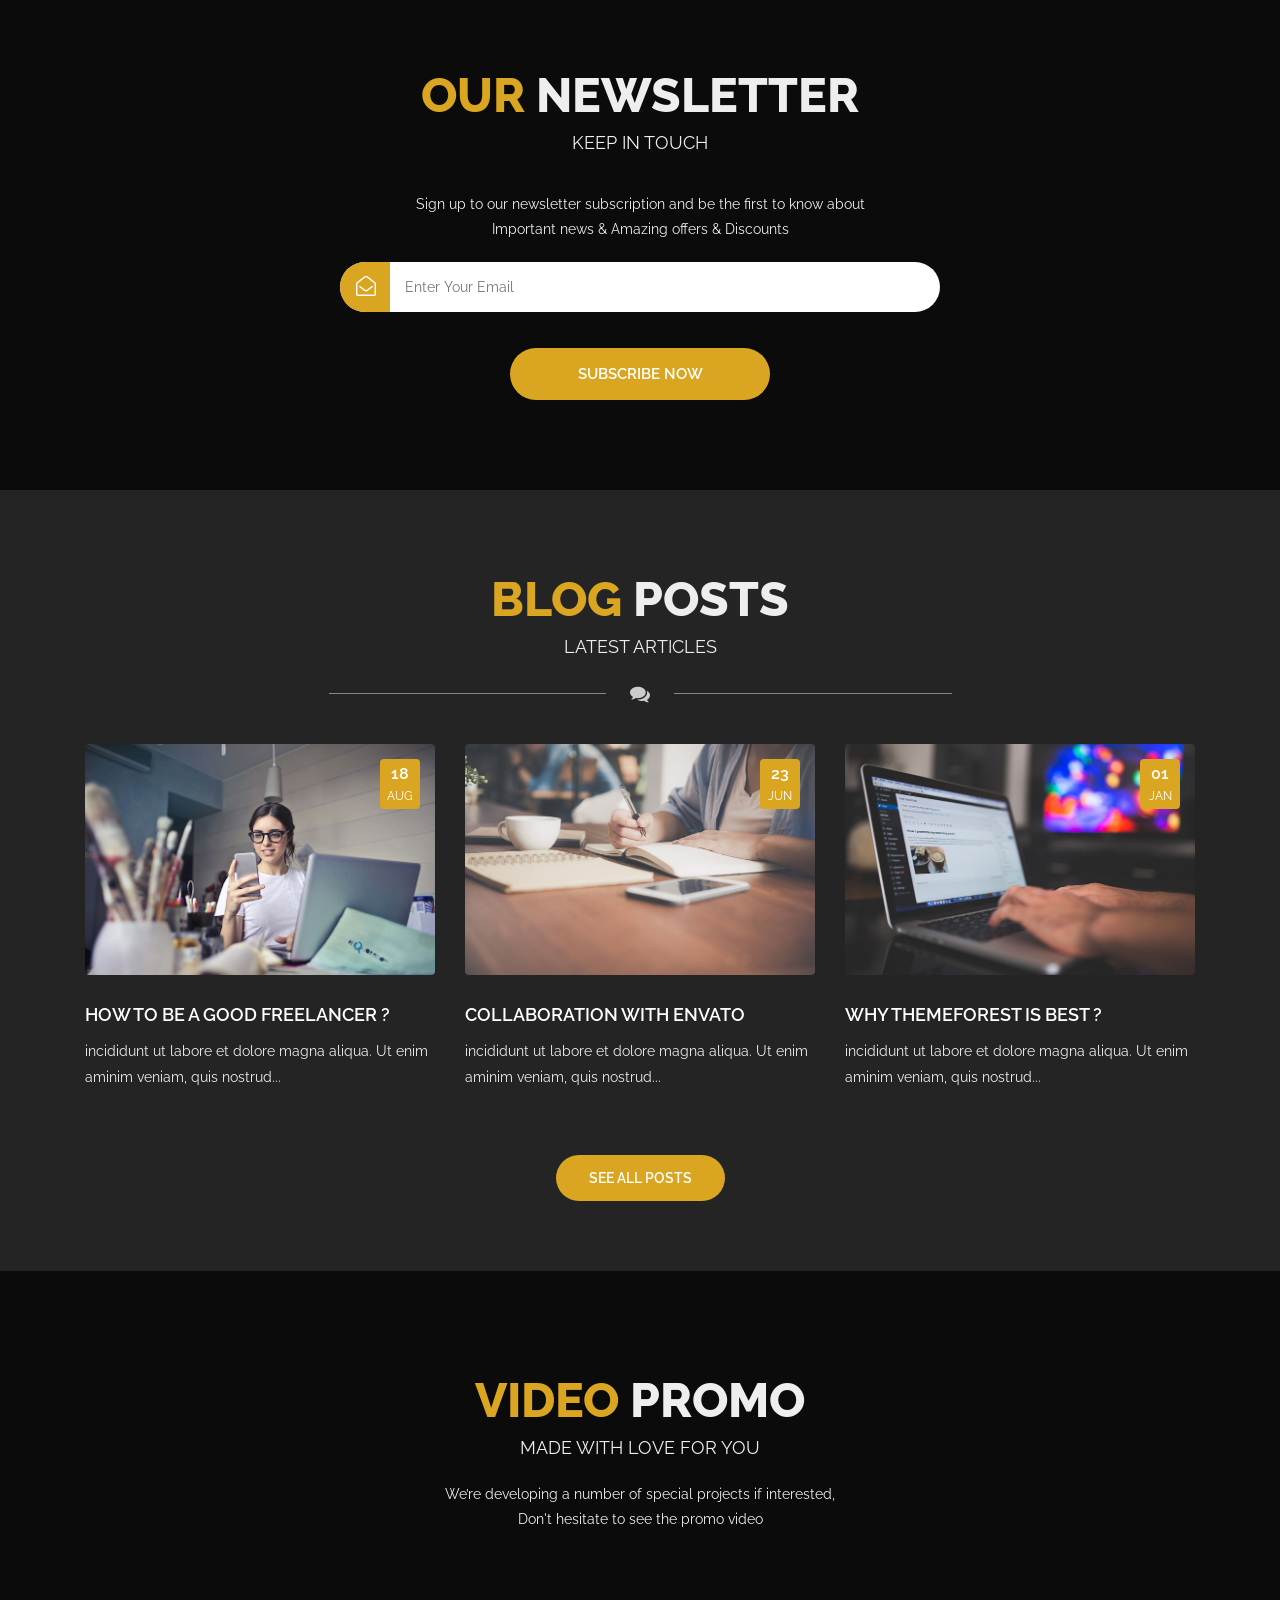
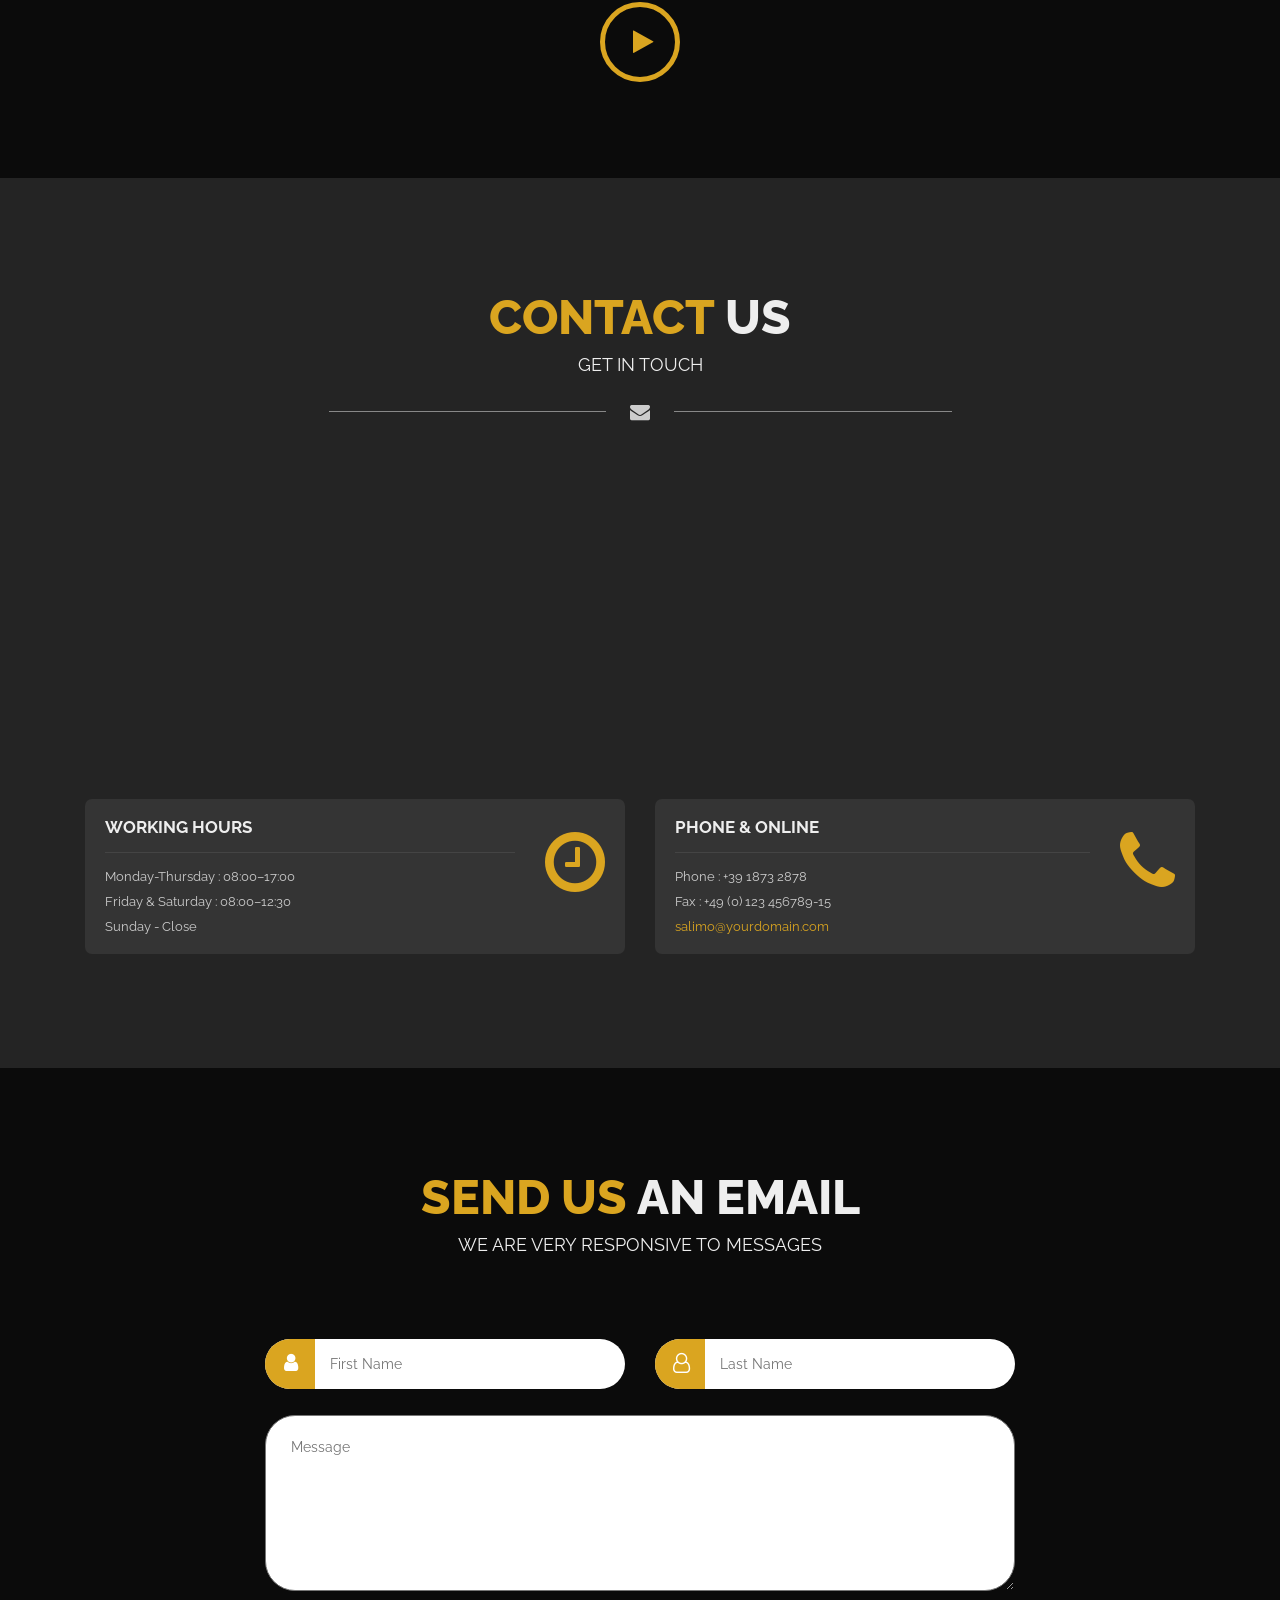
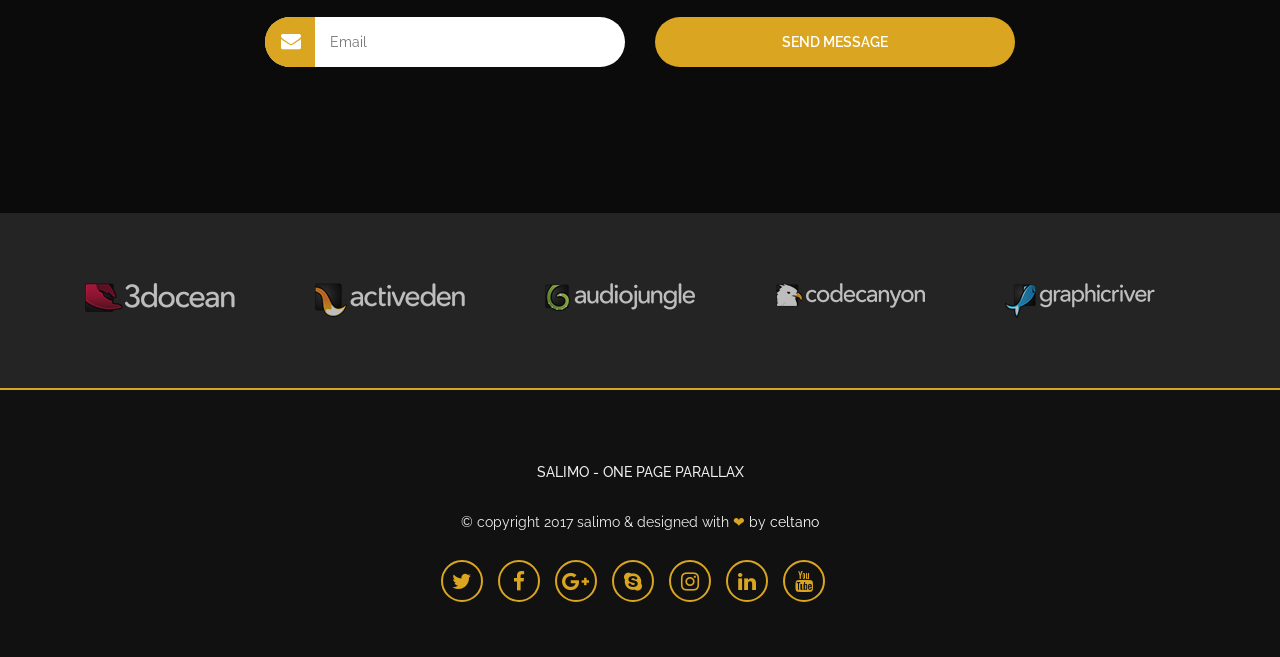
==== commit a423e1b6: "Update index.html" ====
--- a/demos/index.html
+++ b/demos/index.html
@@ -17,7 +17,7 @@
     <link rel="stylesheet" type="text/css" href="css/font-awesome.min.css" />
     <link rel="stylesheet" type="text/css" href="css/magnific-popup.css" />
     <link rel="stylesheet" type="text/css" href="css/style.css" />
-    <link rel="stylesheet" type="text/css" href="css/skins/green.css" />
+    <link rel="stylesheet" type="text/css" href="css/skins/goldenrod.css" />
 
     <!-- Revolution Slider CSS Files -->
     <link rel="stylesheet" type="text/css" href="js/plugins/revolution/css/settings.css" />
@@ -42,11 +42,11 @@
 
 </head>
 
-<body class="">
+<body class="dark">
     <!-- Preloader Starts -->
     <div class="preloader" id="preloader">
         <div class="logopreloader">
-            <img src="img/styleswitcher/logos/logos-dark/green.png" alt="logo-black">
+            <img src="img/styleswitcher/logos/goldenrod.png" alt="logo-black">
         </div>
         <div class="loader" id="loader"></div>
     </div>
@@ -90,8 +90,8 @@
 
             <p>BODY SKIN</p>
 
-            <label><input class="dark_switch" type="radio" name="color_style" id="is_light" value="light" checked="checked" /> Light</label>
-            <label><input class="dark_switch" type="radio" name="color_style" id="is_dark" value="dark" /> Dark</label>
+            <label><input class="dark_switch" type="radio" name="color_style" id="is_light" value="light"  /> Light</label>
+            <label><input class="dark_switch" type="radio" name="color_style" id="is_dark" value="dark" checked="checked" /> Dark</label>
 
             <hr />
 
@@ -167,86 +167,65 @@
 		<!-- Header Ends -->
         <!-- Main Slider Section Starts -->
         <section class="mainslider" id="mainslider">
-            <article class="content">
-                <div class="rev_slider_wrapper fullscreen-container" data-alias="scroll-effect76" style="background-color:#111111;padding:0px;">
-                    <!-- START REVOLUTION SLIDER 5.0.7 fullscreen mode -->
-                    <div id="rev_slider" class="rev_slider fullscreenbanner" style="display:none;" data-version="5.0.7">
-                        <ul>
-                            <!-- SLIDE  -->
-                            <li data-index="rs-309" data-transition="slideoverhorizontal" data-slotamount="default" data-easein="Power4.easeInOut" data-easeout="Power4.easeInOut" data-masterspeed="1000" data-thumb="img/revolution-slider/scroll-effects/thumb1.jpg" data-rotate="0" data-fstransition="fade" data-fsmasterspeed="1500" data-fsslotamount="7" data-saveperformance="off" data-title="WE ARE SALIMO" data-description="">
-                                <!-- MAIN IMAGE -->
-                                <img src="img/revolution-slider/scroll-effects/scroll-effects1.jpg" alt="" data-bgposition="center center" data-bgfit="cover" data-bgrepeat="no-repeat" data-bgparallax="10" class="rev-slidebg" data-no-retina>
-                                <!-- LAYERS -->
-
-                                <!-- LAYER NR. 1 -->
-                                <div class="tp-caption tp-shape tp-shapewrapper   rs-parallaxlevel-0" id="slide-309-layer-1" data-x="['center','center','center','center']" data-hoffset="['0','0','0','0']" data-y="['bottom','bottom','bottom','bottom']" data-voffset="['0','0','0','0']" data-width="full" data-height="['400','400','400','550']" data-whitespace="nowrap" data-transform_idle="o:1;" data-style_hover="cursor:default;" data-transform_in="opacity:0;s:1500;e:Power2.easeInOut;" data-transform_out="opacity:0;s:1000;s:1000;" data-start="0" data-basealign="slide" data-responsive_offset="off" data-responsive="off" style="z-index: 5;background-color:rgba(0, 0, 0, 0.50);border-color:rgba(0, 0, 0, 0);background:linear-gradient(to bottom,  rgba(0,0,0,0) 0%,rgba(0,0,0,0.45) 100%);">
-                                </div>
-
-                                <!-- LAYER NR. 2 -->
-                                <div class="tp-caption BigBold-Title   tp-resizeme rs-parallaxlevel-0" id="slide-309-layer-2" data-x="['left','left','left','left']" data-hoffset="['50','50','30','17']" data-y="['bottom','bottom','bottom','bottom']" data-voffset="['110','110','180','160']" data-fontsize="['110','100','70','60']" data-lineheight="['100','90','60','60']" data-width="['none','none','none','400']" data-height="none" data-whitespace="['nowrap','nowrap','nowrap','normal']" data-transform_idle="o:1;" data-transform_in="y:[100%];z:0;rX:0deg;rY:0;rZ:0;sX:1;sY:1;skX:0;skY:0;opacity:0;s:1500;e:Power3.easeInOut;" data-transform_out="y:[100%];s:1000;e:Power2.easeInOut;s:1000;e:Power2.easeInOut;" data-mask_in="x:0px;y:[100%];" data-mask_out="x:inherit;y:inherit;" data-start="500" data-splitin="none" data-splitout="none" data-basealign="slide" data-responsive_offset="off" style="z-index: 6; white-space: nowrap;">WE ARE SALIMO
-                                </div>
-
-                                <!-- LAYER NR. 3 -->
-                                <div class="tp-caption BigBold-SubTitle   rs-parallaxlevel-0 scroll-effects-text" id="slide-309-layer-3" data-x="['left','left','left','left']" data-hoffset="['55','55','33','20']" data-y="['bottom','bottom','bottom','bottom']" data-voffset="['40','1','74','58']" data-fontsize="['15','15','15','13']" data-lineheight="['24','24','24','20']" data-width="['410','410','410','280']" data-height="['60','100','100','100']" data-whitespace="normal" data-transform_idle="o:1;" data-transform_in="y:[100%];z:0;rX:0deg;rY:0;rZ:0;sX:1;sY:1;skX:0;skY:0;opacity:0;s:1500;e:Power3.easeInOut;" data-transform_out="y:50px;opacity:0;s:1000;e:Power2.easeInOut;s:1000;e:Power2.easeInOut;" data-start="650" data-splitin="none" data-splitout="none" data-basealign="slide" data-responsive_offset="off" data-responsive="off" style="z-index: 7; min-width: 410px; max-width: 410px; max-width: 60px; max-width: 60px; white-space: normal;">Beautiful and responsive One Page Bootstrap 3 Template for any type of creative web professional
-                                </div>
-
-                                <!-- LAYER NR. 4 -->
-                                <div class="tp-caption" id="slide-309-layer-4" data-x="['left','left','left','left']" data-hoffset="['480','480','30','20']" data-y="['bottom','bottom','bottom','bottom']" data-voffset="['50','50','30','20']" data-width="none" data-height="none" data-whitespace="nowrap" data-transform_idle="o:1;" data-transform_in="y:[100%];z:0;rX:0deg;rY:0;rZ:0;sX:1;sY:1;skX:0;skY:0;opacity:0;s:1500;e:Power3.easeInOut;" data-transform_out="y:50px;opacity:0;s:1000;e:Power2.easeInOut;s:1000;e:Power2.easeInOut;" data-start="650" data-splitin="none" data-splitout="none" data-basealign="slide" data-responsive_offset="off" data-responsive="off" style="z-index: 8; white-space: nowrap;border-color:rgba(255, 255, 255, 0.25);outline:none;box-shadow:none;box-sizing:border-box;-moz-box-sizing:border-box;-webkit-box-sizing:border-box;"><a href="#about" class="custom-button slider-button scroll-to-target">learn more about us</a>
-                                </div>
-                            </li>
-                            <!-- SLIDE  -->
-                            <li data-index="rs-2" data-transition="slideoverhorizontal" data-slotamount="default" data-easein="Power4.easeInOut" data-easeout="Power4.easeInOut" data-masterspeed="1000" data-thumb="img/revolution-slider/scroll-effects/thumb2.jpg" data-rotate="0" data-saveperformance="off" data-title="WE ARE CREATIVE" data-description="">
-                                <!-- MAIN IMAGE -->
-                                <img src="img/revolution-slider/scroll-effects/scroll-effects2.jpg" alt="" data-bgposition="center center" data-bgfit="cover" data-bgrepeat="no-repeat" data-bgparallax="10" class="rev-slidebg" data-no-retina>
-                                <!-- LAYERS -->
-
-                                <!-- LAYER NR. 1 -->
-                                <div class="tp-caption tp-shape tp-shapewrapper   rs-parallaxlevel-0" id="slide-309-layer-11" data-x="['center','center','center','center']" data-hoffset="['0','0','0','0']" data-y="['bottom','bottom','bottom','bottom']" data-voffset="['0','0','0','0']" data-width="full" data-height="['400','400','400','550']" data-whitespace="nowrap" data-transform_idle="o:1;" data-style_hover="cursor:default;" data-transform_in="opacity:0;s:1500;e:Power2.easeInOut;" data-transform_out="opacity:0;s:1000;s:1000;" data-start="0" data-basealign="slide" data-responsive_offset="off" data-responsive="off" style="z-index: 5;background-color:rgba(0, 0, 0, 0.50);border-color:rgba(0, 0, 0, 0);background:linear-gradient(to bottom,  rgba(0,0,0,0) 0%,rgba(0,0,0,0.45) 100%);">
-                                </div>
-
-                                <!-- LAYER NR. 2 -->
-                                <div class="tp-caption BigBold-Title   tp-resizeme rs-parallaxlevel-0" id="slide-309-layer-70" data-x="['left','left','left','left']" data-hoffset="['50','50','30','17']" data-y="['bottom','bottom','bottom','bottom']" data-voffset="['110','110','180','160']" data-fontsize="['110','100','70','60']" data-lineheight="['100','90','60','60']" data-width="['none','none','none','400']" data-height="none" data-whitespace="['nowrap','nowrap','nowrap','normal']" data-transform_idle="o:1;" data-transform_in="y:[100%];z:0;rX:0deg;rY:0;rZ:0;sX:1;sY:1;skX:0;skY:0;opacity:0;s:1500;e:Power3.easeInOut;" data-transform_out="y:[100%];s:1000;e:Power2.easeInOut;s:1000;e:Power2.easeInOut;" data-mask_in="x:0px;y:[100%];" data-mask_out="x:inherit;y:inherit;" data-start="500" data-splitin="none" data-splitout="none" data-basealign="slide" data-responsive_offset="off" style="z-index: 6; white-space: nowrap;">WE ARE CREATIVE
-                                </div>
-
-                                <!-- LAYER NR. 3 -->
-                                <div class="tp-caption BigBold-SubTitle   rs-parallaxlevel-0 scroll-effects-text" id="slide-309-layer-71" data-x="['left','left','left','left']" data-hoffset="['55','55','33','20']" data-y="['bottom','bottom','bottom','bottom']" data-voffset="['40','1','74','58']" data-fontsize="['15','15','15','13']" data-lineheight="['24','24','24','20']" data-width="['410','410','410','280']" data-height="['60','100','100','100']" data-whitespace="normal" data-transform_idle="o:1;" data-transform_in="y:[100%];z:0;rX:0deg;rY:0;rZ:0;sX:1;sY:1;skX:0;skY:0;opacity:0;s:1500;e:Power3.easeInOut;" data-transform_out="y:50px;opacity:0;s:1000;e:Power2.easeInOut;s:1000;e:Power2.easeInOut;" data-start="650" data-splitin="none" data-splitout="none" data-basealign="slide" data-responsive_offset="off" data-responsive="off" style="z-index: 7; min-width: 410px; max-width: 410px; max-width: 60px; max-width: 60px; white-space: normal;">Beautiful and responsive One Page Bootstrap 3 Template for any type of creative web professional
-                                </div>
-
-                                <!-- LAYER NR. 4 -->
-                                <div class="tp-caption" id="slide-309-layer-72" data-x="['left','left','left','left']" data-hoffset="['480','480','30','20']" data-y="['bottom','bottom','bottom','bottom']" data-voffset="['50','50','30','20']" data-width="none" data-height="none" data-whitespace="nowrap" data-transform_idle="o:1;" data-transform_in="y:[100%];z:0;rX:0deg;rY:0;rZ:0;sX:1;sY:1;skX:0;skY:0;opacity:0;s:1500;e:Power3.easeInOut;" data-transform_out="y:50px;opacity:0;s:1000;e:Power2.easeInOut;s:1000;e:Power2.easeInOut;" data-start="650" data-splitin="none" data-splitout="none" data-basealign="slide" data-responsive_offset="off" data-responsive="off" style="z-index: 8; white-space: nowrap;border-color:rgba(255, 255, 255, 0.25);outline:none;box-shadow:none;box-sizing:border-box;-moz-box-sizing:border-box;-webkit-box-sizing:border-box;"><a href="#about" class="custom-button slider-button scroll-to-target">learn more about us</a>
-                                </div>
-                            </li>
-                            <!-- SLIDE  -->
-                            <li data-index="rs-3" data-transition="slideoverhorizontal" data-slotamount="default" data-easein="Power4.easeInOut" data-easeout="Power4.easeInOut" data-masterspeed="1000" data-thumb="img/revolution-slider/scroll-effects/thumb3.jpg" data-rotate="0" data-saveperformance="off" data-title="WE ARE LEADERS" data-description="">
-                                <!-- MAIN IMAGE -->
-                                <img src="img/revolution-slider/scroll-effects/scroll-effects3.jpg" alt="" data-bgposition="center center" data-bgfit="cover" data-bgrepeat="no-repeat" data-bgparallax="10" class="rev-slidebg" data-no-retina>
-                                <!-- LAYERS -->
-
-                                <!-- LAYER NR. 1 -->
-                                <div class="tp-caption tp-shape tp-shapewrapper   rs-parallaxlevel-0" id="slide-309-layer-80" data-x="['center','center','center','center']" data-hoffset="['0','0','0','0']" data-y="['bottom','bottom','bottom','bottom']" data-voffset="['0','0','0','0']" data-width="full" data-height="['400','400','400','550']" data-whitespace="nowrap" data-transform_idle="o:1;" data-style_hover="cursor:default;" data-transform_in="opacity:0;s:1500;e:Power2.easeInOut;" data-transform_out="opacity:0;s:1000;s:1000;" data-start="0" data-basealign="slide" data-responsive_offset="off" data-responsive="off" style="z-index: 5;background-color:rgba(0, 0, 0, 0.50);border-color:rgba(0, 0, 0, 0);background:linear-gradient(to bottom,  rgba(0,0,0,0) 0%,rgba(0,0,0,0.45) 100%);">
-                                </div>
-
-                                <!-- LAYER NR. 2 -->
-                                <div class="tp-caption BigBold-Title   tp-resizeme rs-parallaxlevel-0" id="slide-309-layer-81" data-x="['left','left','left','left']" data-hoffset="['50','50','30','17']" data-y="['bottom','bottom','bottom','bottom']" data-voffset="['110','110','180','160']" data-fontsize="['110','100','70','60']" data-lineheight="['100','90','60','60']" data-width="['none','none','none','400']" data-height="none" data-whitespace="['nowrap','nowrap','nowrap','normal']" data-transform_idle="o:1;" data-transform_in="y:[100%];z:0;rX:0deg;rY:0;rZ:0;sX:1;sY:1;skX:0;skY:0;opacity:0;s:1500;e:Power3.easeInOut;" data-transform_out="y:[100%];s:1000;e:Power2.easeInOut;s:1000;e:Power2.easeInOut;" data-mask_in="x:0px;y:[100%];" data-mask_out="x:inherit;y:inherit;" data-start="500" data-splitin="none" data-splitout="none" data-basealign="slide" data-responsive_offset="off" style="z-index: 6; white-space: nowrap;">WE ARE LEADERS
-                                </div>
-
-                                <!-- LAYER NR. 3 -->
-                                <div class="tp-caption BigBold-SubTitle   rs-parallaxlevel-0 scroll-effects-text" id="slide-309-layer-82" data-x="['left','left','left','left']" data-hoffset="['55','55','33','20']" data-y="['bottom','bottom','bottom','bottom']" data-voffset="['40','1','74','58']" data-fontsize="['15','15','15','13']" data-lineheight="['24','24','24','20']" data-width="['410','410','410','280']" data-height="['60','100','100','100']" data-whitespace="normal" data-transform_idle="o:1;" data-transform_in="y:[100%];z:0;rX:0deg;rY:0;rZ:0;sX:1;sY:1;skX:0;skY:0;opacity:0;s:1500;e:Power3.easeInOut;" data-transform_out="y:50px;opacity:0;s:1000;e:Power2.easeInOut;s:1000;e:Power2.easeInOut;" data-start="650" data-splitin="none" data-splitout="none" data-basealign="slide" data-responsive_offset="off" data-responsive="off" style="z-index: 7; min-width: 410px; max-width: 410px; max-width: 60px; max-width: 60px; white-space: normal;">Beautiful and responsive One Page Bootstrap 3 Template for any type of creative web professional
-                                </div>
-
-                                <!-- LAYER NR. 4 -->
-                                <div class="tp-caption" id="slide-309-layer-83" data-x="['left','left','left','left']" data-hoffset="['480','480','30','20']" data-y="['bottom','bottom','bottom','bottom']" data-voffset="['50','50','30','20']" data-width="none" data-height="none" data-whitespace="nowrap" data-transform_idle="o:1;" data-transform_in="y:[100%];z:0;rX:0deg;rY:0;rZ:0;sX:1;sY:1;skX:0;skY:0;opacity:0;s:1500;e:Power3.easeInOut;" data-transform_out="y:50px;opacity:0;s:1000;e:Power2.easeInOut;s:1000;e:Power2.easeInOut;" data-start="650" data-splitin="none" data-splitout="none" data-basealign="slide" data-responsive_offset="off" data-responsive="off" style="z-index: 8; white-space: nowrap;border-color:rgba(255, 255, 255, 0.25);outline:none;box-shadow:none;box-sizing:border-box;-moz-box-sizing:border-box;-webkit-box-sizing:border-box;"><a href="#about" class="custom-button slider-button scroll-to-target">learn more about us</a>
-                                </div>
-                            </li>
-                        </ul>
-                        <div class="tp-static-layers"></div>
-                        <div class="tp-bannertimer tp-bottom" style="visibility: hidden !important;"></div>
-                    </div>
-                </div>
-                <!-- END REVOLUTION SLIDER -->
-                <script type="text/javascript">
-                </script>
-            </article>
+            <!-- Slider Hero Starts -->
+            <div id="rev_slider_wrapper" class="rev_slider_wrapper fullwidthbanner-container" data-alias="product" style="margin:0px auto;background-color:transparent;padding:0px;margin-top:0px;margin-bottom:0px;">
+                <!-- START REVOLUTION SLIDER 5.0.7 fullwidth mode -->
+                <div id="rev_slider" class="rev_slider fullwidthabanner" style="display:none;" data-version="5.0.7">
+                    <ul>
+                        <!-- SLIDE  -->
+                        <li data-index="rs-235" data-transition="fade" data-slotamount="default" data-easein="default" data-easeout="default" data-masterspeed="1500" data-rotate="0" data-saveperformance="off" data-title="Intro" data-description="">
+                            <!-- MAIN IMAGE -->
+                            <img src="img/revolution-slider/product/bg_product.jpg" alt="" data-bgposition="center center" data-bgfit="cover" data-bgrepeat="no-repeat" data-bgparallax="5" class="rev-slidebg" data-no-retina>
+                            <!-- LAYERS -->
+
+                            <!-- LAYER NR. 1 -->
+                            <div class="tp-caption tp-resizeme rs-parallaxlevel-1" id="slide-235-layer-1" data-x="['right','right','center','center']" data-hoffset="['-254','-453','70','60']" data-y="['middle','middle','middle','bottom']" data-voffset="['50','50','211','25']" data-width="none" data-height="none" data-whitespace="nowrap" data-transform_idle="o:1;" data-transform_in="x:right;s:1500;e:Power3.easeOut;" data-transform_out="opacity:0;s:1500;e:Power4.easeIn;s:1500;e:Power4.easeIn;" data-start="2500" data-responsive_offset="on" style="z-index: 5;"><img src="img/revolution-slider/product/macbookpro.png" alt="" width="1000" height="600" data-ww="['1000px','1000px','500px','350px']" data-hh="['600px','600px','300px','210px']" data-no-retina>
+                            </div>
+
+                            <!-- LAYER NR. 2 -->
+                            <div class="tp-caption   tp-resizeme rs-parallaxlevel-1" id="slide-235-layer-2" data-x="['left','left','center','center']" data-hoffset="['828','865','70','60']" data-y="['top','top','top','bottom']" data-voffset="['217','216','580','63']" data-width="none" data-height="none" data-whitespace="nowrap" data-transform_idle="o:1;" data-transform_in="z:0;rX:0deg;rY:0;rZ:0;sX:1.5;sY:1.5;skX:0;skY:0;opacity:0;s:1500;e:Power3.easeOut;" data-transform_out="opacity:0;s:1500;e:Power4.easeIn;s:1500;e:Power4.easeIn;" data-mask_in="x:0px;y:0px;s:inherit;e:inherit;" data-start="3350" data-responsive_offset="on" style="z-index: 6;"><img src="img/revolution-slider/product/macbook_content.jpg" alt="" width="653" height="408" data-ww="['653px','653px','330px','230px']" data-hh="['408px','408px','206px','144px']" data-no-retina>
+                            </div>
+
+                            <!-- LAYER NR. 3 -->
+                            <div class="tp-caption   tp-resizeme rs-parallaxlevel-2" id="slide-235-layer-3" data-x="['left','left','center','center']" data-hoffset="['593','633','-110','-60']" data-y="['top','top','top','bottom']" data-voffset="['203','203','590','20']" data-width="none" data-height="none" data-whitespace="nowrap" data-transform_idle="o:1;" data-transform_in="x:right;s:1500;e:Power3.easeOut;" data-transform_out="opacity:0;s:1500;e:Power4.easeIn;s:1500;e:Power4.easeIn;" data-start="2750" data-responsive_offset="on" style="z-index: 7;"><img src="img/revolution-slider/product/ipad_dark.png" alt="" width="430" height="540" data-ww="['430px','430px','200px','170px']" data-hh="['540px','540px','251px','213px']" data-no-retina>
+                            </div>
+
+                            <!-- LAYER NR. 4 -->
+                            <div class="tp-caption   tp-resizeme rs-parallaxlevel-2" id="slide-235-layer-4" data-x="['left','left','left','center']" data-hoffset="['663','703','212','-60']" data-y="['top','top','top','bottom']" data-voffset="['291','291','632','50']" data-width="none" data-height="none" data-whitespace="nowrap" data-transform_idle="o:1;" data-transform_in="z:0;rX:0deg;rY:0;rZ:0;sX:1.5;sY:1.5;skX:0;skY:0;opacity:0;s:1500;e:Power3.easeOut;" data-transform_out="opacity:0;s:1500;e:Power4.easeIn;s:1500;e:Power4.easeIn;" data-mask_in="x:0px;y:0px;s:inherit;e:inherit;" data-start="3700" data-responsive_offset="on" style="z-index: 8;"><img src="img/revolution-slider/product/ipad_content.jpg" alt="" width="290" height="374" data-ww="['290px','290px','135px','115px']" data-hh="['374px','374px','174px','148px']" data-no-retina>
+                            </div>
+
+                            <!-- LAYER NR. 5 -->
+                            <div class="tp-caption   tp-resizeme rs-parallaxlevel-3" id="slide-235-layer-5" data-x="['left','left','left','left']" data-hoffset="['530','553','127','58']" data-y="['top','top','top','top']" data-voffset="['297','297','622','529']" data-width="none" data-height="none" data-whitespace="nowrap" data-transform_idle="o:1;" data-transform_in="x:right;s:1500;e:Power3.easeOut;" data-transform_out="opacity:0;s:1500;e:Power4.easeIn;s:1500;e:Power4.easeIn;" data-start="3000" data-responsive_offset="on" style="z-index: 9;"><img src="img/revolution-slider/product/ihpone_dark.png" alt="" width="260" height="450" data-ww="['260px','260px','130px','100px']" data-hh="['450px','450px','225px','173px']" data-no-retina>
+                            </div>
+
+                            <!-- LAYER NR. 6 -->
+                            <div class="tp-caption   tp-resizeme rs-parallaxlevel-3" id="slide-235-layer-6" data-x="['left','left','left','left']" data-hoffset="['575','598','150','75']" data-y="['top','top','top','top']" data-voffset="['380','379','663','560']" data-width="none" data-height="none" data-whitespace="nowrap" data-transform_idle="o:1;" data-transform_in="z:0;rX:0deg;rY:0;rZ:0;sX:1.5;sY:1.5;skX:0;skY:0;opacity:0;s:1500;e:Power3.easeOut;" data-transform_out="opacity:0;s:1500;e:Power4.easeIn;s:1500;e:Power4.easeIn;" data-mask_in="x:0px;y:0px;s:inherit;e:inherit;" data-start="3950" data-responsive_offset="on" style="z-index: 10;"><img src="img/revolution-slider/product/iphone_content.jpg" alt="" width="170" height="286" data-ww="['170px','170px','85px','66px']" data-hh="['286px','286px','143px','111px']" data-no-retina>
+                            </div>
+
+                            <!-- LAYER NR. 7 -->
+                            <div class="tp-caption NotGeneric-Title   tp-resizeme rs-parallaxlevel-0" id="slide-235-layer-7" data-x="['left','left','left','left']" data-hoffset="['30','30','200','80']" data-y="['middle','middle','top','top']" data-voffset="['-110','-110','137','130']" data-fontsize="['90','90','75','75']" data-lineheight="['90','90','75','70']" data-width="none" data-height="none" data-whitespace="nowrap" data-transform_idle="o:1;" data-transform_in="x:-50px;opacity:0;s:1000;e:Power2.easeOut;" data-transform_out="opacity:0;s:1500;e:Power4.easeIn;s:1500;e:Power4.easeIn;" data-start="1000" data-splitin="none" data-splitout="none" data-responsive_offset="on" style="z-index: 11; white-space: nowrap;">WE ARE<br/> SALIMO
+                            </div>
+
+                            <!-- LAYER NR. 8 -->
+                            <div class="tp-caption NotGeneric-SubTitle   tp-resizeme rs-parallaxlevel-0" id="slide-235-layer-10" data-x="['left','left','left','left']" data-hoffset="['30','30','200','80']" data-y="['middle','middle','top','top']" data-voffset="['14','44','294','277']" data-fontsize="['15','15','15','13']" data-width="none" data-height="none" data-whitespace="nowrap" data-transform_idle="o:1;" data-transform_in="x:-50px;opacity:0;s:1000;e:Power2.easeOut;" data-transform_out="opacity:0;s:1500;e:Power4.easeIn;s:1500;e:Power4.easeIn;" data-start="1250" data-splitin="none" data-splitout="none" data-responsive_offset="on" style="z-index: 12; white-space: nowrap;letter-spacing:2px;font-weight:500;">CREATIVE ONE PAGE TEMPLATE
+                            </div>
+
+                            <!-- LAYER NR. 9 -->
+                            <div class="tp-caption WebProduct-Content-Light   tp-resizeme rs-parallaxlevel-0" id="slide-235-layer-9" data-x="['left','left','left','left']" data-hoffset="['30','30','200','80']" data-y="['middle','middle','top','top']" data-voffset="['99','127','345','316']" data-fontsize="['16','16','16','14']" data-lineheight="['24','24','24','22']" data-width="['448','356','334','277']" data-height="['none','none','76','68']" data-whitespace="normal" data-transform_idle="o:1;" data-transform_in="x:-50px;opacity:0;s:1000;e:Power2.easeOut;" data-transform_out="opacity:0;s:1500;e:Power4.easeIn;s:1500;e:Power4.easeIn;" data-start="1500" data-splitin="none" data-splitout="none" data-responsive_offset="on" style="z-index: 13; min-width: 448px; max-width: 448px; white-space: normal;">We are the company number #1 in Web Design.<br/> Join us and start you adventure!
+                            </div>
+
+                            <!-- LAYER NR. 10 -->
+                            <div class="tp-caption" data-x="['left','left','left','left']" data-hoffset="['30','30','200','80']" data-y="['middle','middle','top','top']" data-voffset="['238','238','456','420']" data-width="none" data-height="none" data-whitespace="nowrap" data-transform_idle="o:1;" data-transform_in="x:-50px;opacity:0;s:1000;e:Power2.easeOut;" data-transform_out="opacity:0;s:1500;e:Power4.easeIn;s:1500;e:Power4.easeIn;" data-start="1750" data-splitin="none" data-splitout="none" data-responsive_offset="on" data-responsive="off" style="z-index: 14; white-space: nowrap;letter-spacing:1px;"><a href="#about" class="custom-button slider-button scroll-to-target">learn more about us</a>
+                            </div>
+                        </li>
+                    </ul>
+                    <div class="tp-static-layers">
+                    </div>
+                    <div class="tp-bannertimer tp-bottom" style="visibility: hidden !important;"></div>
+                </div>
+            </div>
+            <!-- END REVOLUTION SLIDER -->
+            <!-- Slider Hero Ends -->
         </section>
         <!-- Main Slider Section Ends -->
         <!-- About Section Starts -->
@@ -1180,13 +1159,13 @@
             <div class="container">
                 <ul class="bxslider" id="bxslider">
                     <!-- Logos Items Starts -->
-                    <li><img id="3docean" src="img/logos-slider/3docean-light-background.png" alt="3docean"></li>
-                    <li><img id="activeden" src="img/logos-slider/activeden-light-background.png" alt="activeden"></li>
-                    <li><img id="audiojungle" src="img/logos-slider/audiojungle-light-background.png" alt="audiojungle"></li>
-                    <li><img id="codecanyon" src="img/logos-slider/codecanyon-light-background.png" alt="codecanyon"></li>
-                    <li><img id="graphicriver" src="img/logos-slider/graphicriver-light-background.png" alt="graphicriver"></li>
-                    <li><img id="photodune" src="img/logos-slider/photodune-light-background.png" alt="photodune"></li>
-                    <li><img id="themeforest" src="img/logos-slider/themeforest-light-background.png" alt="themeforest"></li>
+                    <li><img id="3docean" src="img/logos-slider/3docean-dark-background.png" alt="3docean"></li>
+                    <li><img id="activeden" src="img/logos-slider/activeden-dark-background.png" alt="activeden"></li>
+                    <li><img id="audiojungle" src="img/logos-slider/audiojungle-dark-background.png" alt="audiojungle"></li>
+                    <li><img id="codecanyon" src="img/logos-slider/codecanyon-dark-background.png" alt="codecanyon"></li>
+                    <li><img id="graphicriver" src="img/logos-slider/graphicriver-dark-background.png" alt="graphicriver"></li>
+                    <li><img id="photodune" src="img/logos-slider/photodune-dark-background.png" alt="photodune"></li>
+                    <li><img id="themeforest" src="img/logos-slider/themeforest-dark-background.png" alt="themeforest"></li>
                     <!-- Logos Items Ends -->
                 </ul>
             </div>
@@ -1276,126 +1255,75 @@
     <script type="text/javascript" src="js/custom.js"></script>
 
     <!-- Revolution Slider Initialization Starts -->
-    <script type="text/javascript">
-        (function() {
-            "use strict";
-            var tpj = jQuery;
-            var revapi104;
-            tpj(document).ready(function() {
-                if (tpj("#rev_slider").revolution == undefined) {
-                    revslider_showDoubleJqueryError("#rev_slider");
-                } else {
-                    revapi104 = tpj("#rev_slider").show().revolution({
-                        sliderType: "standard",
-                        sliderLayout: "fullscreen",
-                        dottedOverlay: "none",
-                        delay: 9000,
-                        navigation: {
-                            keyboardNavigation: "off",
-                            keyboard_direction: "horizontal",
-                            mouseScrollNavigation: "off",
-                            onHoverStop: "off",
-                            touch: {
-                                touchenabled: "on",
-                                swipe_threshold: 75,
-                                swipe_min_touches: 1,
-                                swipe_direction: "horizontal",
-                                drag_block_vertical: false
-                            },
-                            bullets: {
-                                enable: true,
-                                hide_onmobile: true,
-                                hide_under: 960,
-                                style: "zeus",
-                                hide_onleave: false,
-                                direction: "horizontal",
-                                h_align: "right",
-                                v_align: "bottom",
-                                h_offset: 80,
-                                v_offset: 50,
-                                space: 5,
-                                tmp: '<span class="tp-bullet-image"></span><span class="tp-bullet-imageoverlay"></span><span class="tp-bullet-title">{{title}}</span>'
-                            }
-                        },
-                        responsiveLevels: [1240, 1024, 778, 480],
-                        gridwidth: [1240, 1024, 778, 480],
-                        gridheight: [868, 768, 960, 720],
-                        lazyType: "none",
-                        parallax: {
-                            type: "mouse",
-                            origo: "slidercenter",
-                            speed: 2000,
-                            levels: [2, 3, 4, 5, 6, 7, 12, 16, 10, 50],
-                            disable_onmobile: "on"
-                        },
-                        shadow: 0,
-                        spinner: "off",
-                        stopLoop: "on",
-                        stopAfterLoops: 0,
-                        stopAtSlide: 1,
-                        shuffle: "off",
-                        autoHeight: "off",
-                        fullScreenAlignForce: "off",
-                        fullScreenOffsetContainer: "",
-                        disableProgressBar: "on",
-                        hideThumbsOnMobile: "off",
-                        hideSliderAtLimit: 0,
-                        hideCaptionAtLimit: 0,
-                        hideAllCaptionAtLilmit: 0,
-                        debugMode: false,
-                        fallbacks: {
-                            simplifyAll: "off",
-                            nextSlideOnWindowFocus: "off",
-                            disableFocusListener: false,
-                        }
-                    });
-                    var newCall = new Object(),
-                        cslide;
-
-                    newCall.callback = function() {
-                        var proc = revapi104.revgetparallaxproc(),
-                            fade = 1 + proc,
-                            scale = 1 + (Math.abs(proc) / 10);
-
-                        punchgs.TweenLite.set(revapi104.find('.slotholder, .rs-background-video-layer'), {
-                            opacity: fade,
-                            scale: scale
-                        });
+    <script>
+	(function(){
+		"use strict";
+        var tpj = jQuery;
+        var revapi68;
+        tpj(document).ready(function() {
+            if (tpj("#rev_slider").revolution == undefined) {
+                revslider_showDoubleJqueryError("#rev_slider");
+            } else {
+                revapi68 = tpj("#rev_slider").show().revolution({
+                    sliderType: "hero",
+                    jsFileLocation: "js/plugins/revolution/js/",
+                    sliderLayout: "fullwidth",
+                    dottedOverlay: "none",
+                    delay: 9000,
+                    navigation: {},
+                    responsiveLevels: [1240, 1024, 778, 480],
+                    gridwidth: [1400, 1240, 778, 480],
+                    gridheight: [768, 768, 960, 720],
+                    lazyType: "none",
+                    parallax: {
+                        type: "mouse+scroll",
+                        origo: "slidercenter",
+                        speed: 2000,
+                        levels: [1, 2, 3, 20, 25, 30, 35, 40, 45, 50],
+                        disable_onmobile: "on"
+                    },
+                    shadow: 0,
+                    spinner: "off",
+                    autoHeight: "off",
+                    disableProgressBar: "on",
+                    hideThumbsOnMobile: "off",
+                    hideSliderAtLimit: 0,
+                    hideCaptionAtLimit: 0,
+                    hideAllCaptionAtLilmit: 0,
+                    debugMode: false,
+                    fallbacks: {
+                        simplifyAll: "off",
+                        disableFocusListener: false,
                     }
-                    newCall.inmodule = "parallax";
-                    newCall.atposition = "start";
-
-                    revapi104.bind("revolution.slide.onloaded", function(e) {
-                        revapi104.revaddcallback(newCall);
-                    });
-                }
-            });
+                });
+            }
+        });
+	
+		// GOOGLE MAP
+		function init_map() {
 			
-			// GOOGLE MAP
-			function init_map() {
-				
-				var myOptions = {
-					scrollwheel: false,
-					zoom: 12,
-					center: new google.maps.LatLng(40.7127837, -74.00594130000002),
-					mapTypeId: google.maps.MapTypeId.ROADMAP
-				};
-				var map = new google.maps.Map(document.getElementById("gmap_canvas"), myOptions);
-				var marker = new google.maps.Marker({
-					map: map,
-					icon: "img/markers/green.png",
-					position: new google.maps.LatLng(40.7127837, -74.00594130000002)
-				});
-				var infowindow = new google.maps.InfoWindow({
-					content: "<strong>SALIMO</strong><br>1234 Disney Street, New York City<br>"
-				});
-				google.maps.event.addListener(marker, "click", function() {
-					infowindow.open(map, marker);
-				});
-			}
-			google.maps.event.addDomListener(window, "load", init_map);
+			var myOptions = {
+				scrollwheel: false,
+				zoom: 12,
+				center: new google.maps.LatLng(40.7127837, -74.00594130000002),
+				mapTypeId: google.maps.MapTypeId.ROADMAP
+			};
+			var map = new google.maps.Map(document.getElementById("gmap_canvas"), myOptions);
+			var marker = new google.maps.Marker({
+				map: map,
+				icon: "img/markers/goldenrod.png",
+				position: new google.maps.LatLng(40.7127837, -74.00594130000002)
+			});
+			var infowindow = new google.maps.InfoWindow({
+				content: "<strong>SALIMO</strong><br>1234 Disney Street, New York City<br>"
+			});
+			google.maps.event.addListener(marker, "click", function() {
+				infowindow.open(map, marker);
+			});
+		}
+		google.maps.event.addDomListener(window, "load", init_map);
 			
-        })(jQuery);
+	})(jQuery);
     </script>
     <!-- Revolution Slider Initialization Ends -->
 </body>
